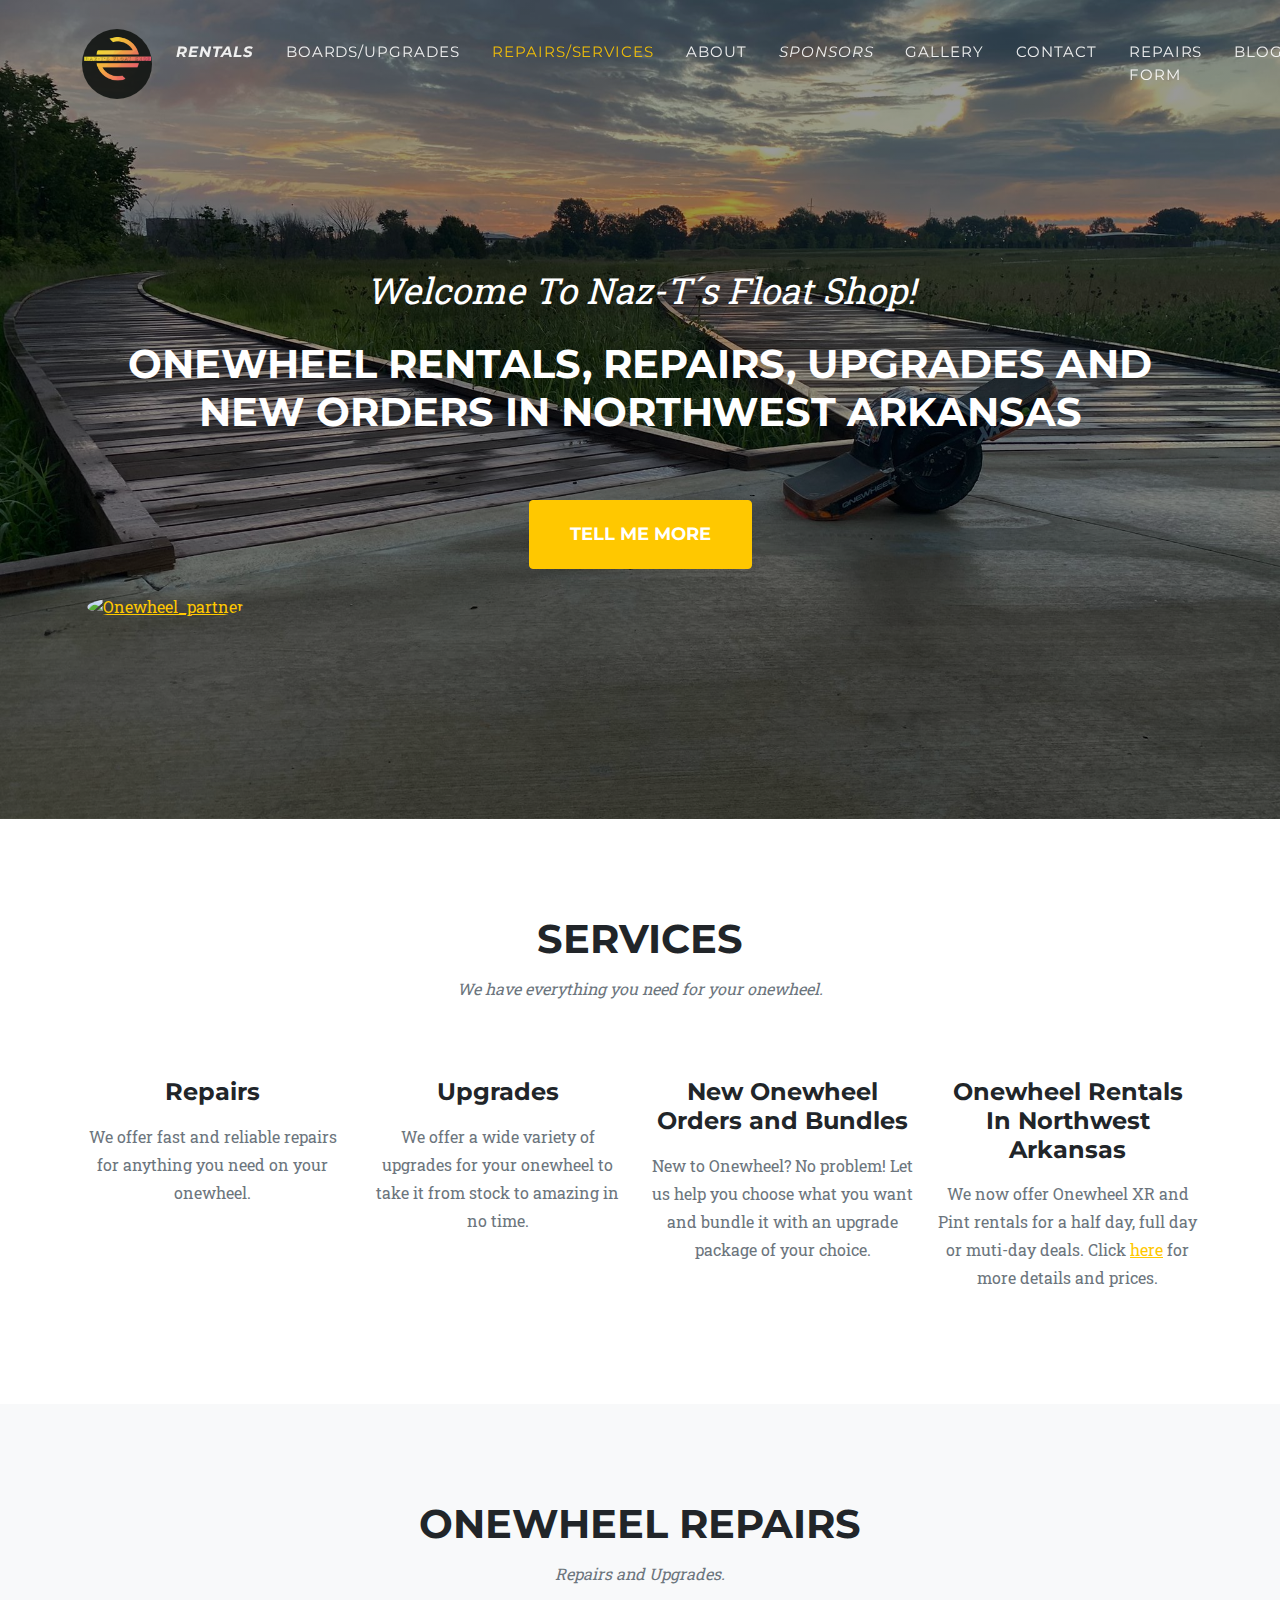
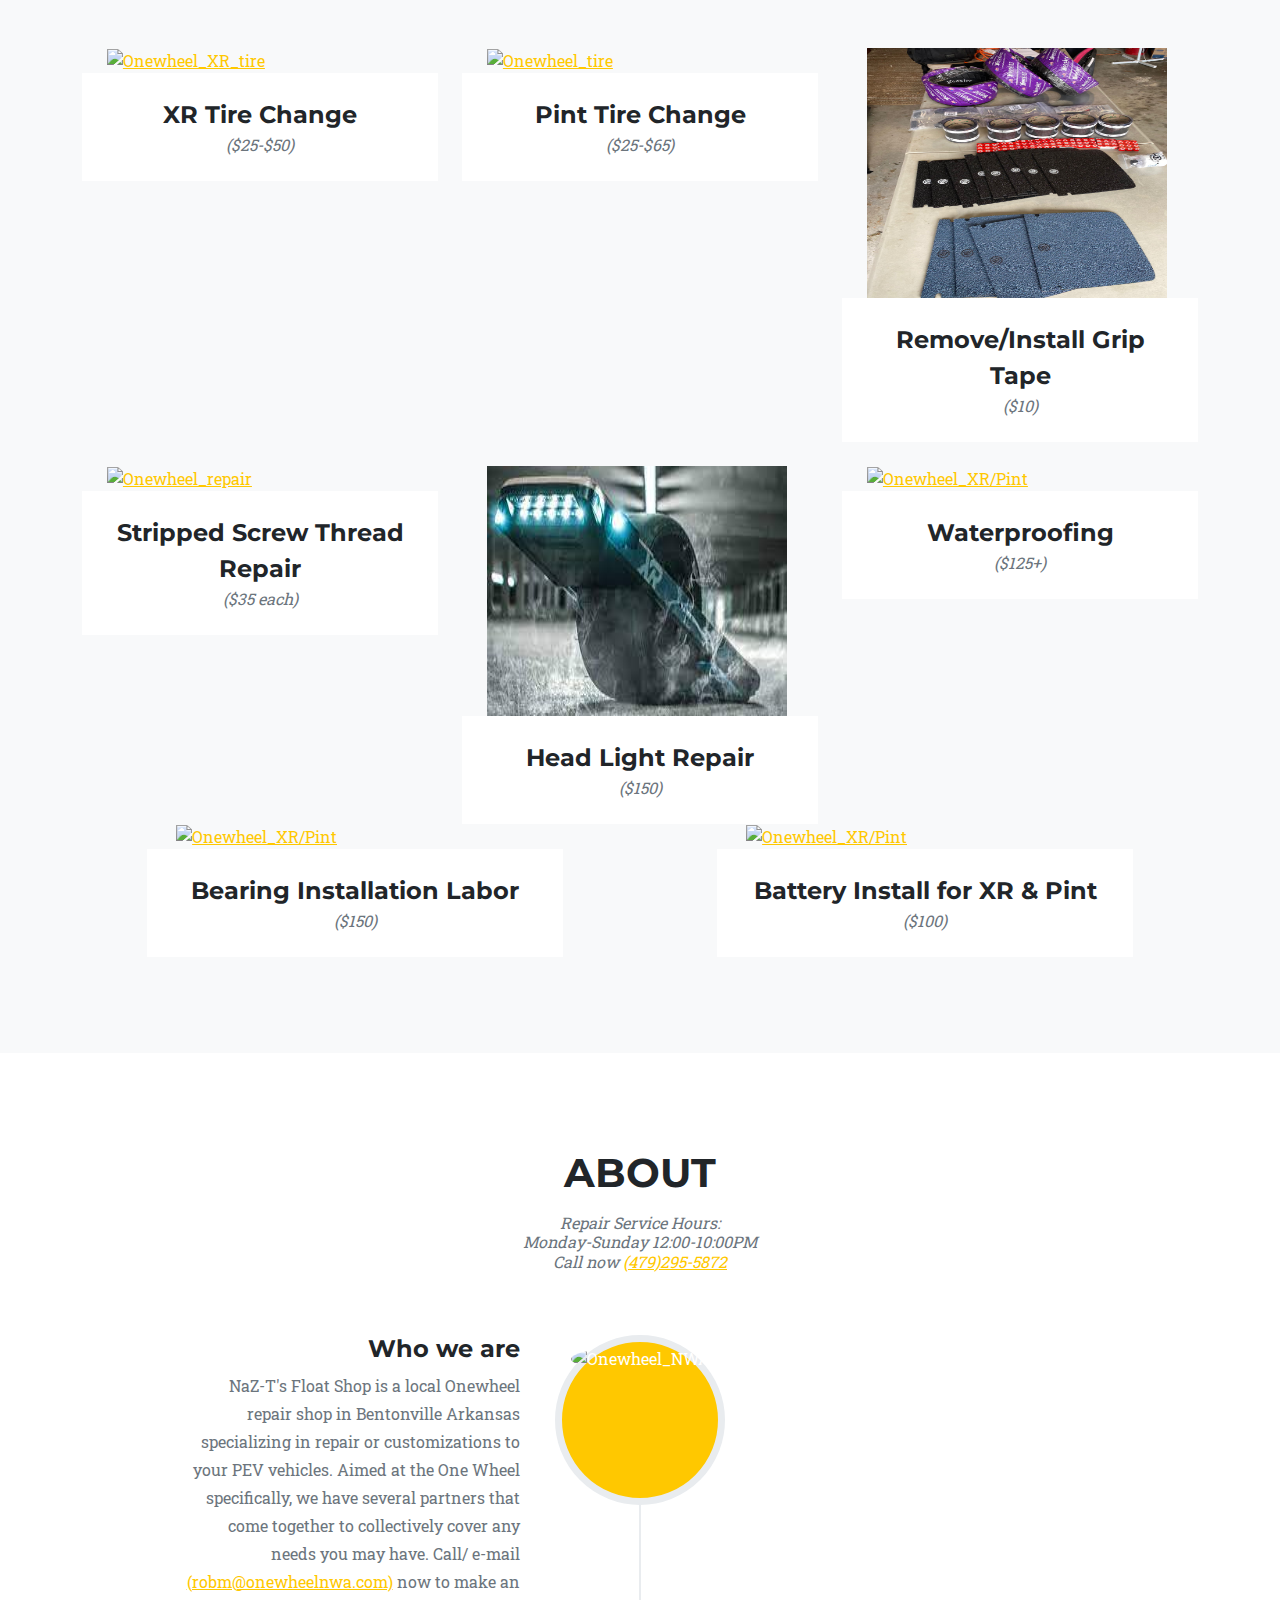
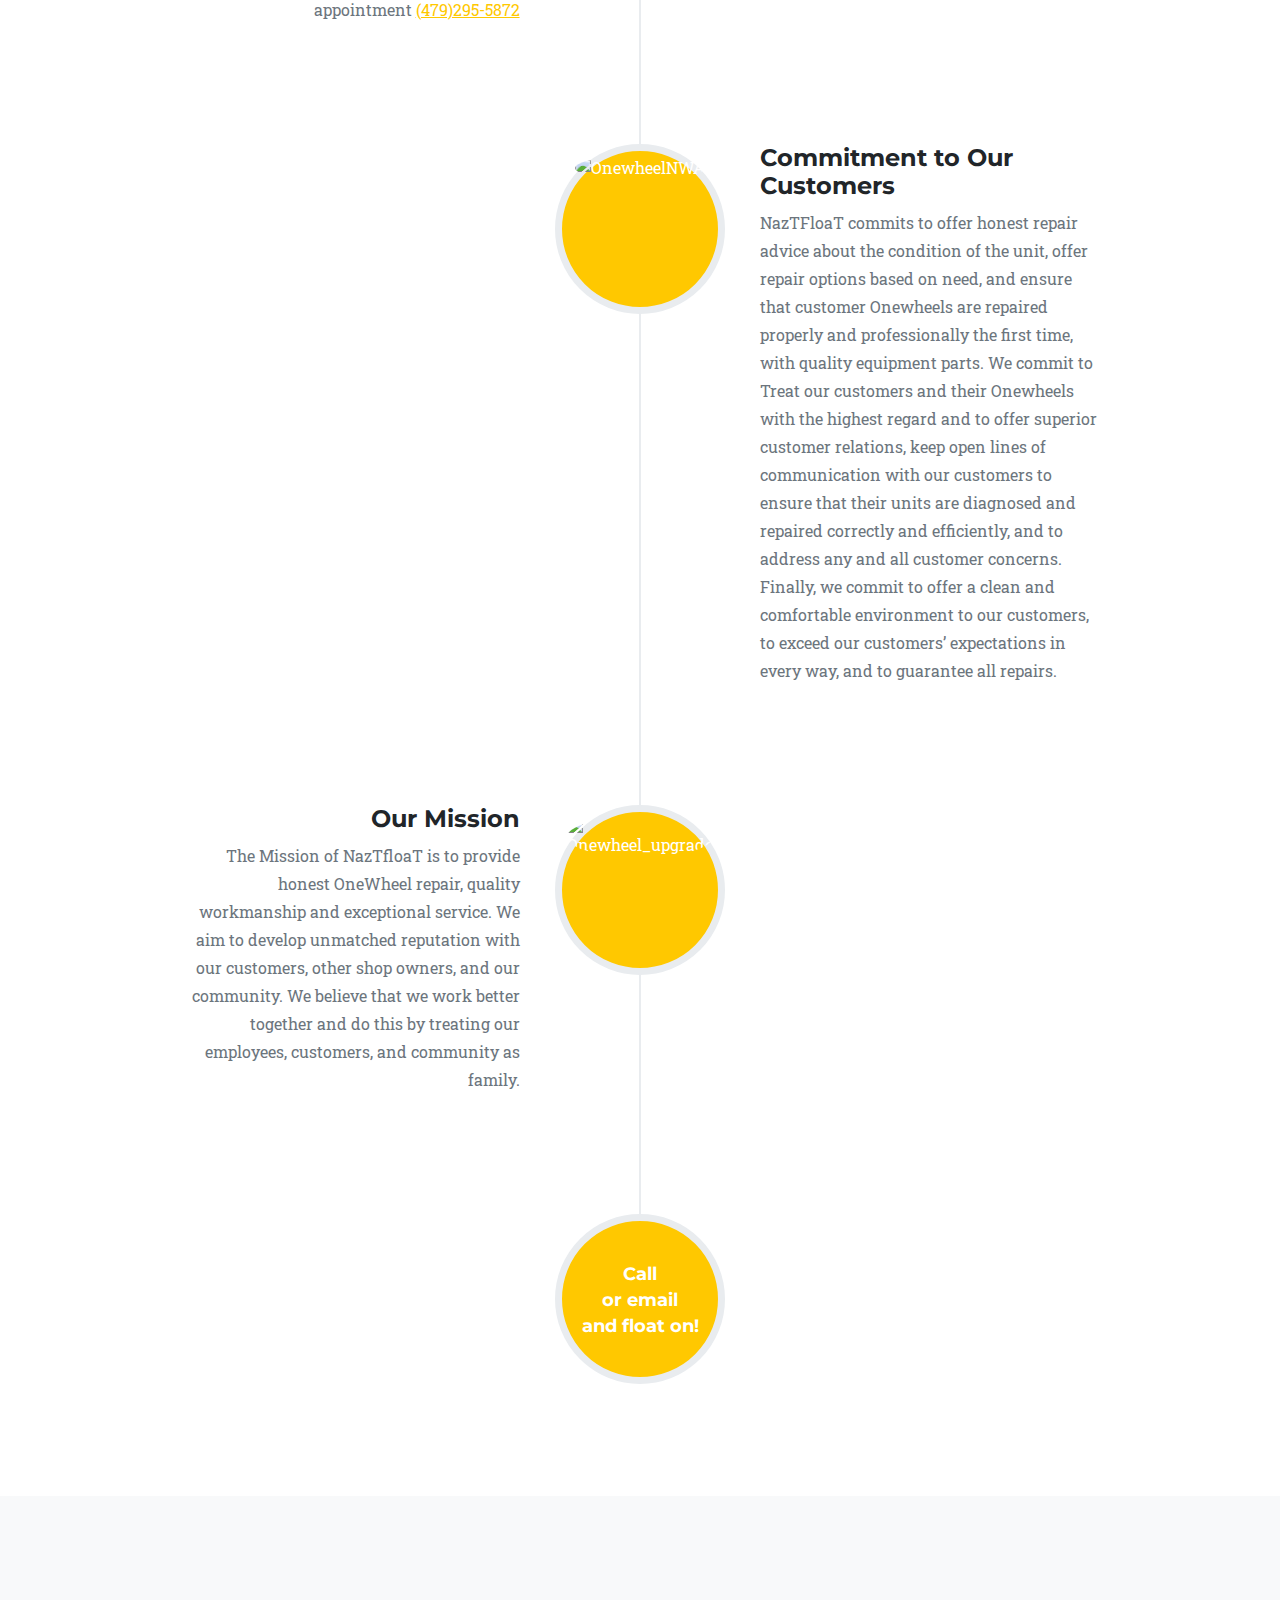
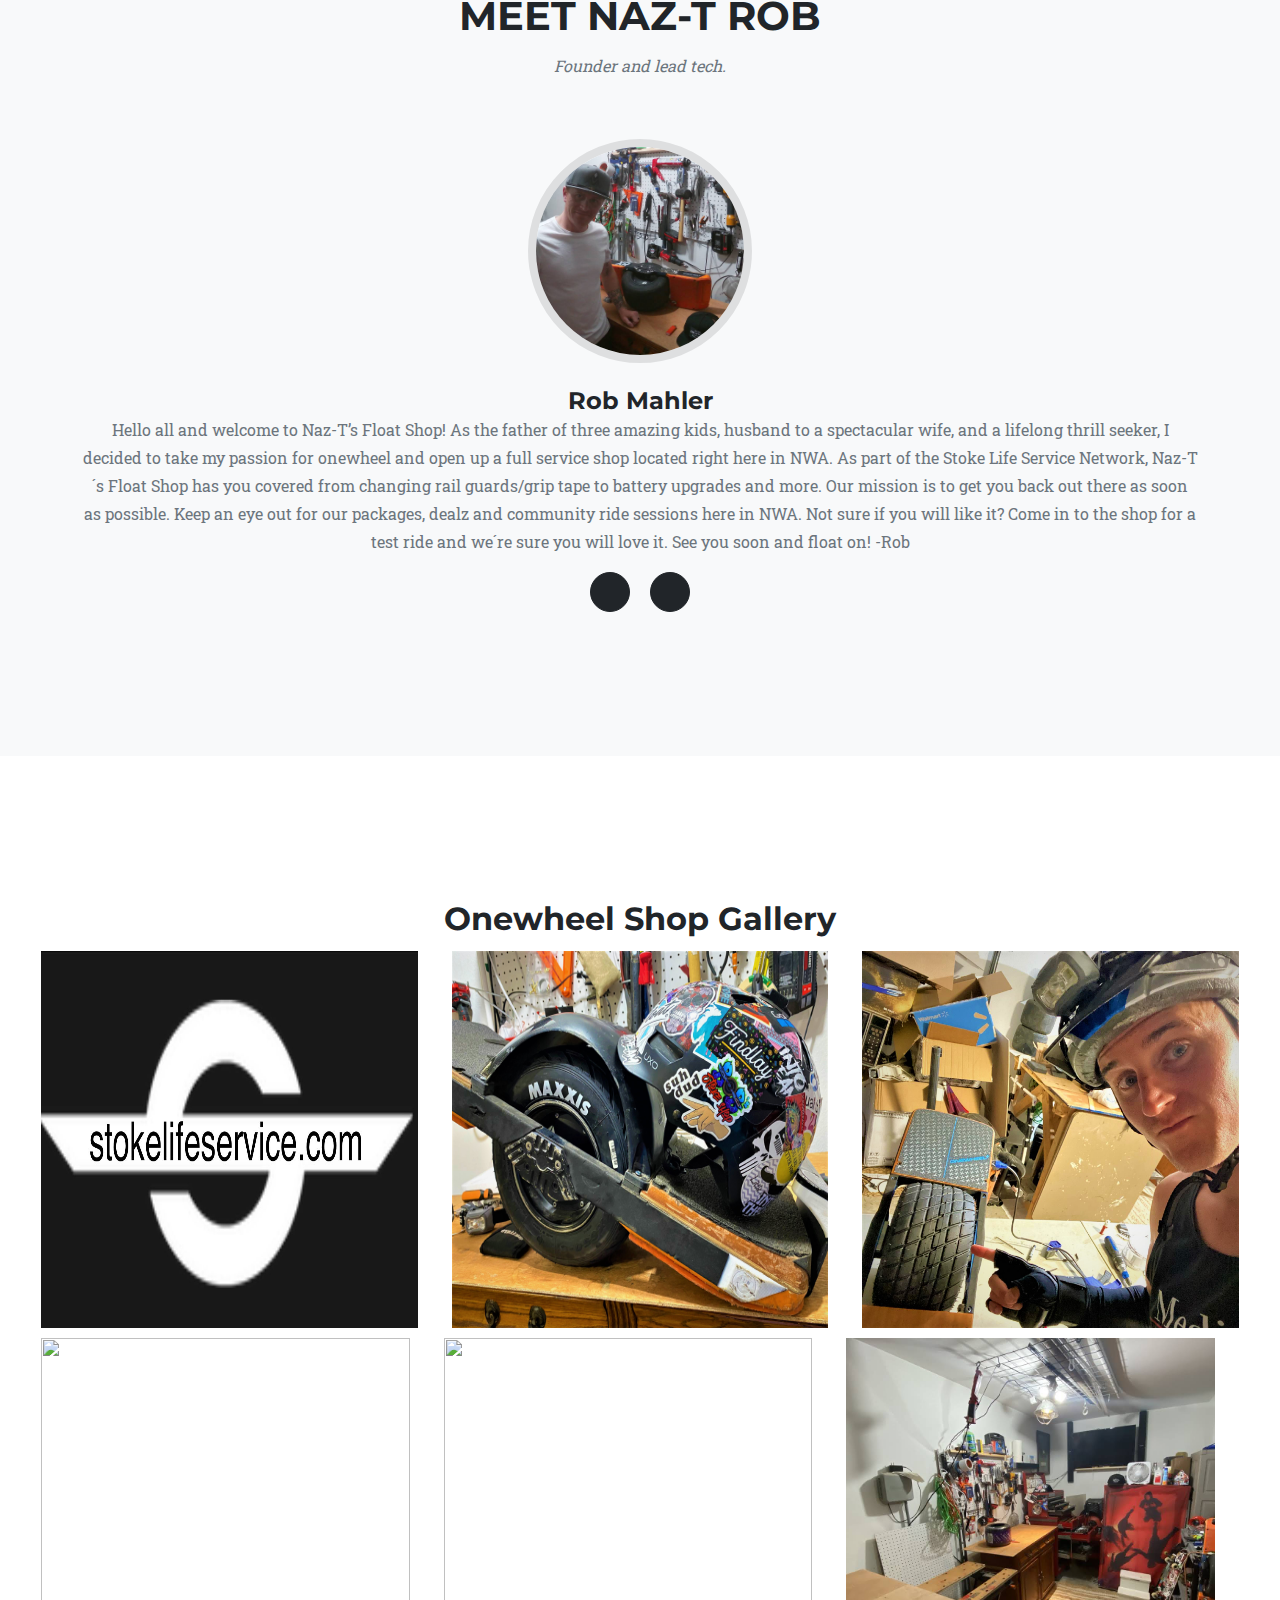
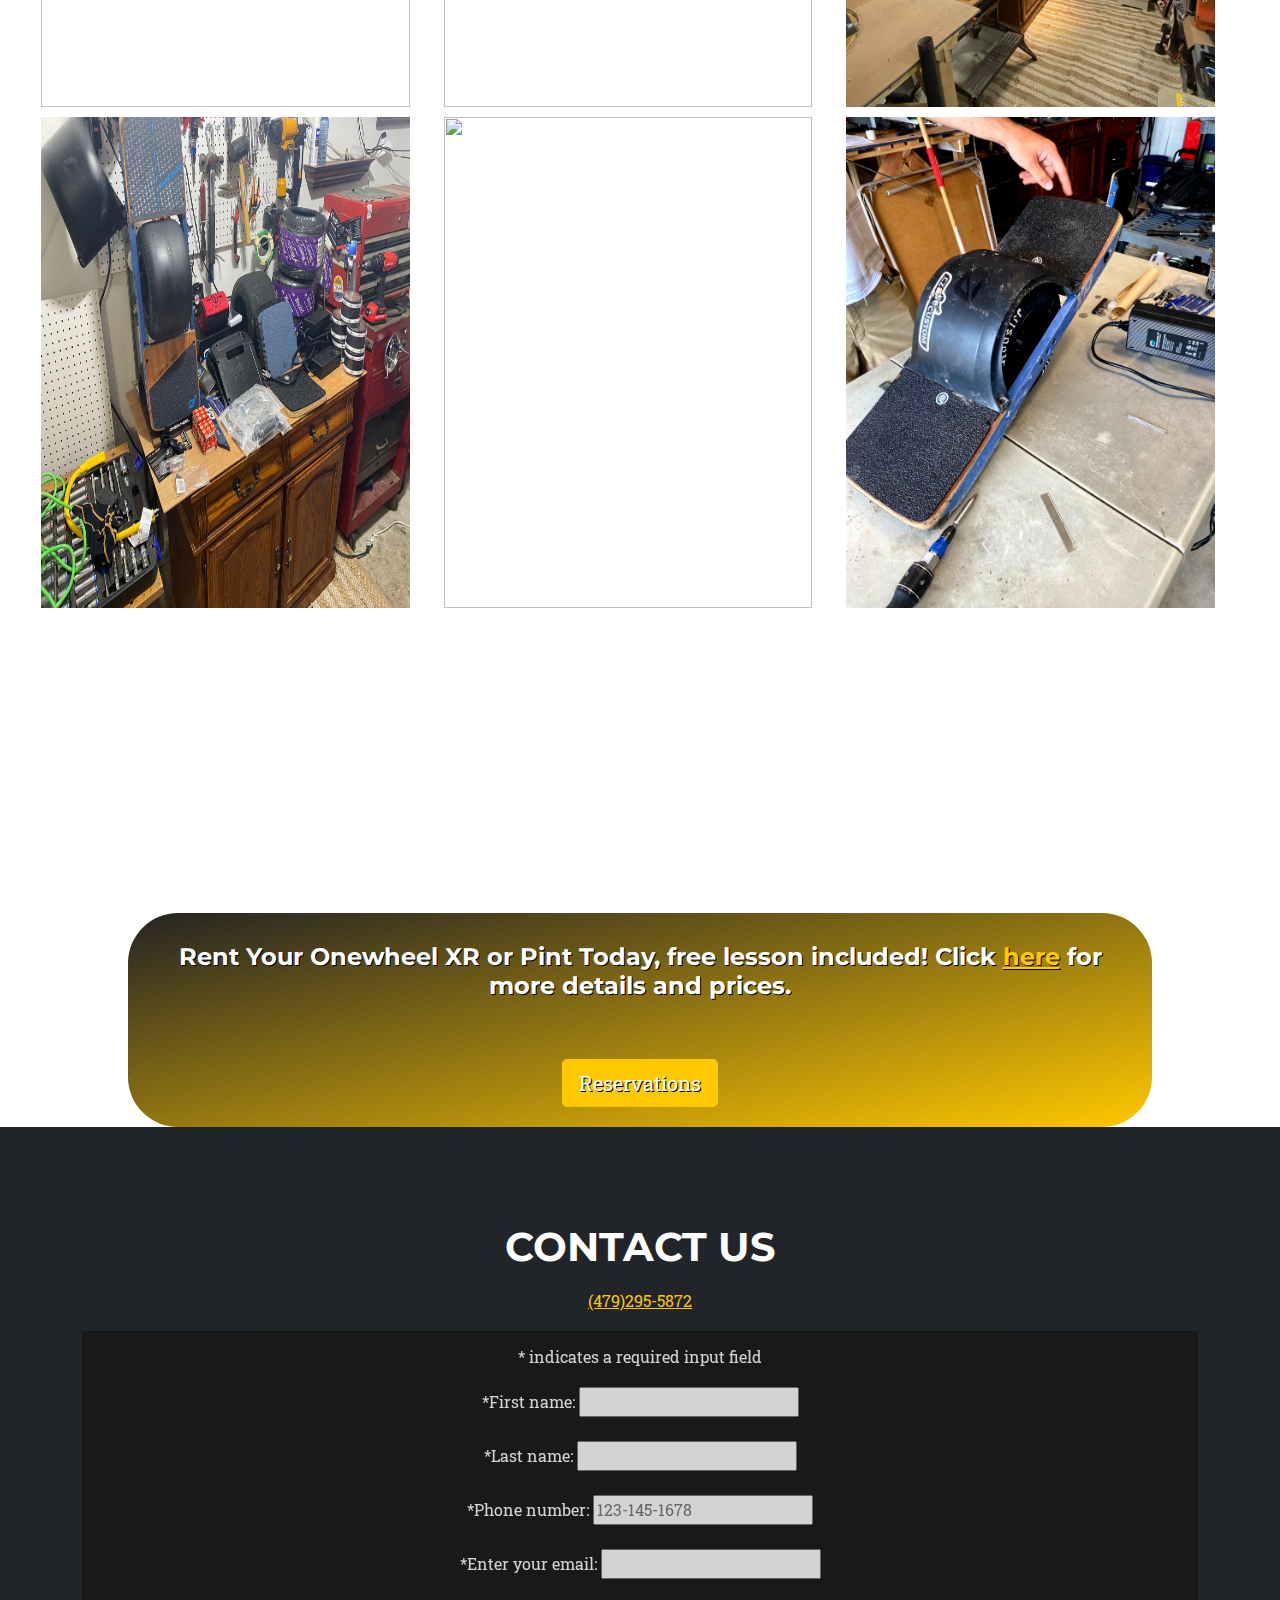
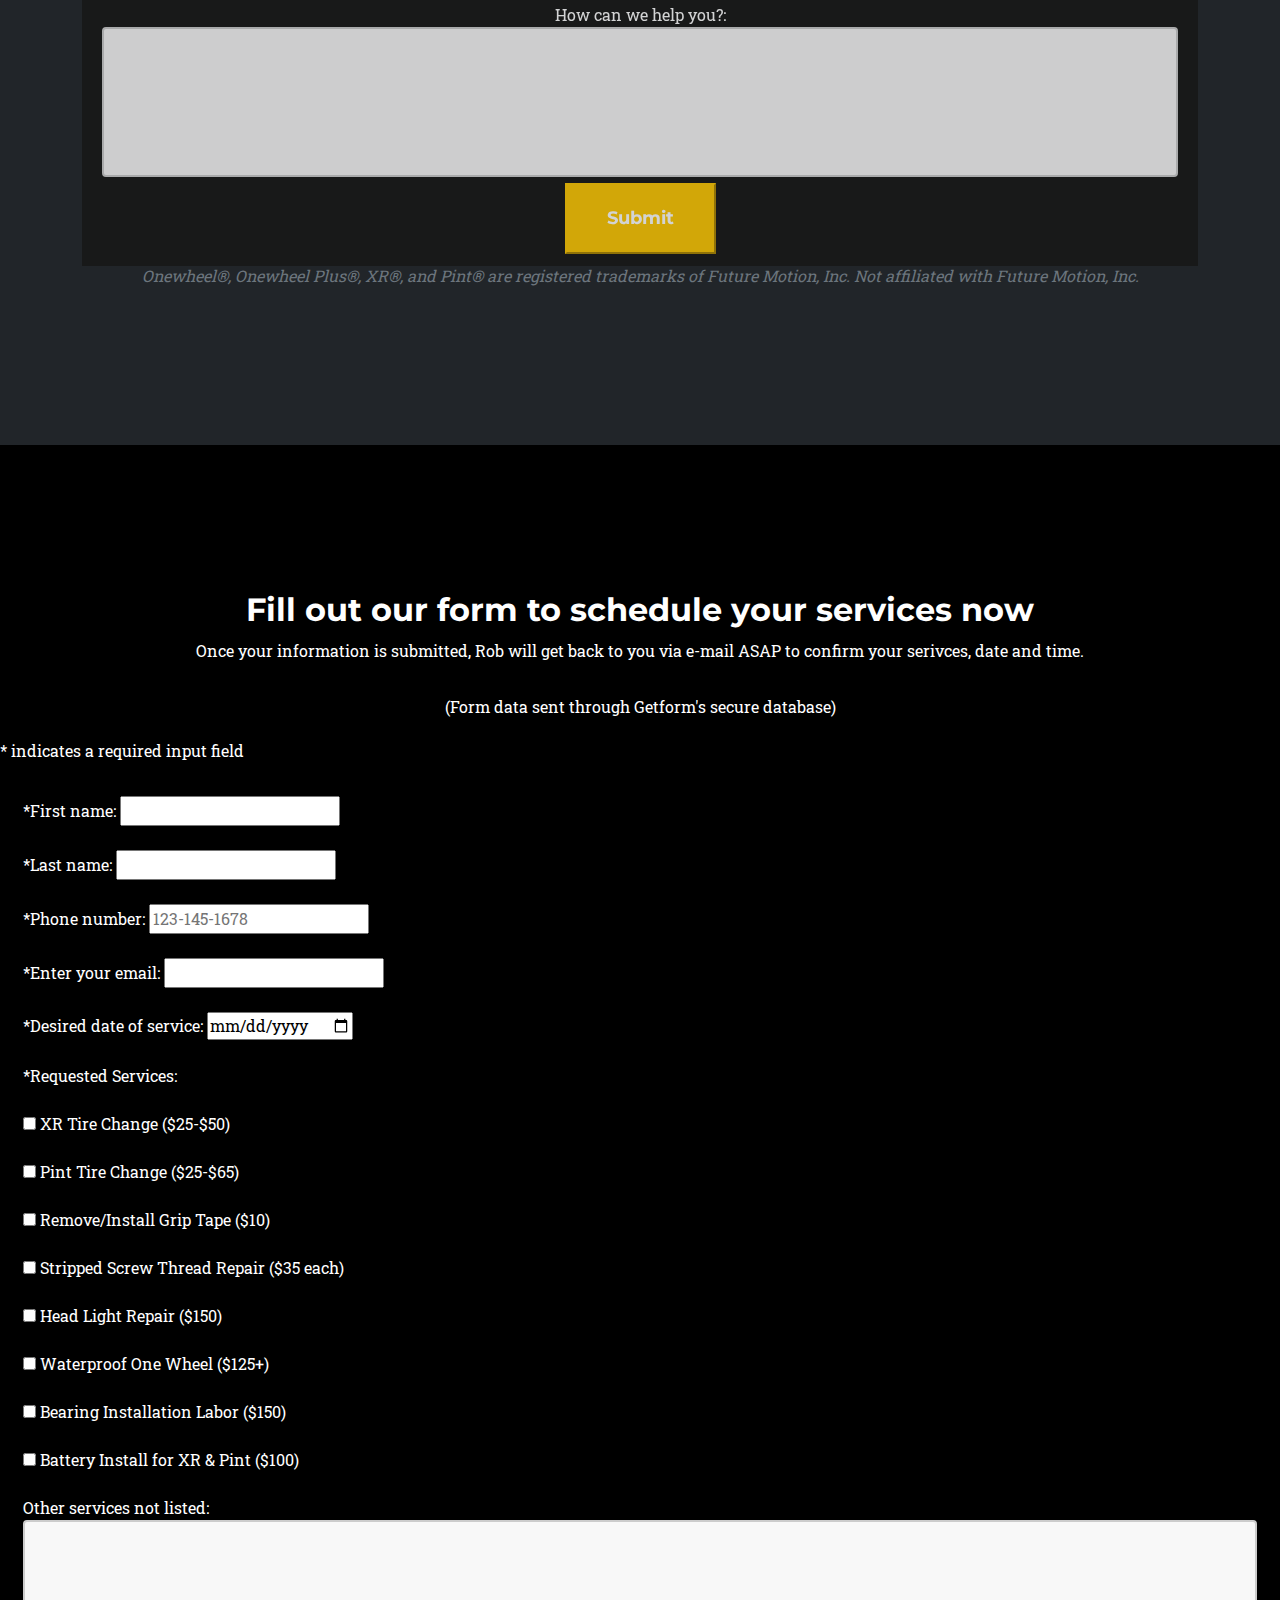
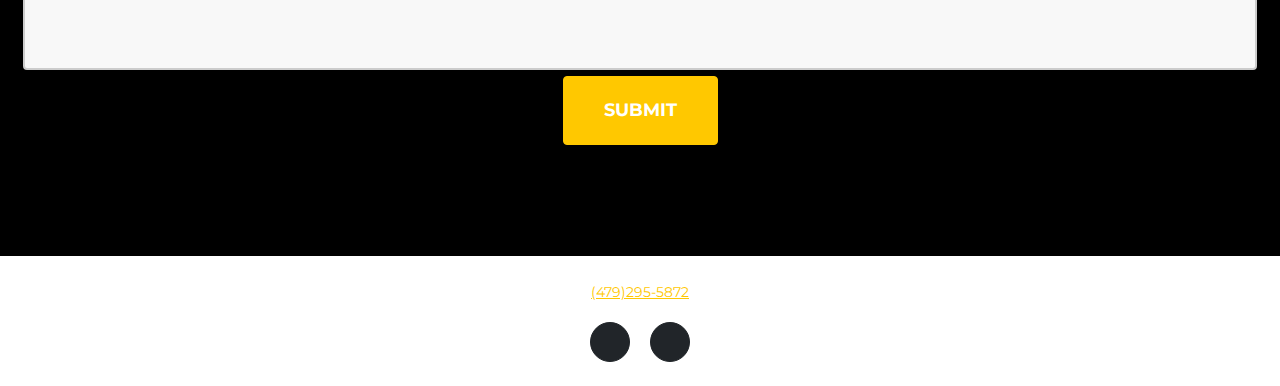
==== index.html @ b4bca830 "website update with sponsor page" ====
<!DOCTYPE html>
<html lang="en">
    <head>
        <meta charset="utf-8" />
        <meta name="viewport" content="width=device-width, initial-scale=1, shrink-to-fit=no" />
        <meta name="description" content="Onewheel rentals, waterproof, maintenance, repairs, customization, upgrades and more in North West Arkansas. Floatlife fest 4" />
        <meta name="author" content="Onewheel" />
        <title>Onewheel Rentals In Arkansas and More</title>
        <script src="https://www.google.com/recaptcha/api.js"></script>
        <!-- Favicon-->
        <link rel="icon" type="icon" href="logo.jpeg" />
        <!-- Font Awesome icons (free version)-->
        <script src="https://use.fontawesome.com/releases/v5.15.3/js/all.js" crossorigin="anonymous"></script>
        <!-- Google fonts-->
        <link href="https://fonts.googleapis.com/css?family=Montserrat:400,700" rel="stylesheet" type="text/css" />
        <link href="https://fonts.googleapis.com/css?family=Roboto+Slab:400,100,300,700" rel="stylesheet" type="text/css" />
        <!-- Core theme CSS (includes Bootstrap)-->
        <link href="css/styles.css" rel="stylesheet" />
        <link rel="canonical" href="https://www.onewheelnwa.com" />

        <!-- JSON-LD markup generated by Google Structured Data Markup Helper. -->
        <script type="application/ld+json">
                {
                  "@context": "http://schema.org/",
                  "@type": "LocalBusiness",
                  "@id": "onewheelnwa.com",
                  "name": "Naz-T's Float Shop",
                  "image": "https://www.onewheelnwa.com/logo1.png",
                  "priceRange": "$$",
                  "telephone": "(479)295-5872",
                  "url": "onewheelnwa.com",
                  "address": {
                    "@type": "PostalAddress",
                    "streetAddress": "",
                    "addressLocality": "Bentonville",
                    "addressRegion": "Arkansas",
                    "postalCode": "72712",
                    "addressCountry": "United States"
                  },
                  "review": [
                    {
                      "@type": "Review",
                      "author": {
                        "@type": "Person",
                        "name": "Shane Pullum"
                      },
                      "reviewBody" : "Absolute top notch service. I was impressed with Rob, the owner, responding so quickly and his dedication to giving the best one on one customer service possible at such a great price! He even offered an option to ship it to him if I couldn't make it in person. They're also starting local community cleanup events on their FB, for anyone to attend. I will definitely be going back for future service or upgrades."
                    }
                  ],
                  "aggregateRating": {
                    "@type": "AggregateRating",
                    "ratingValue" : "5",
                    "ratingCount" : "1",
                    "reviewCount" : "1"
                  },
                  "openingHoursSpecification": [
                    {
                      "@type": "OpeningHoursSpecification",
                      "dayOfWeek": ["Sunday", "Monday", "Tuesday", "Wednesday", "Thursday", "Friday"],
                      "opens": "12:00",
                      "closes": "22:00"
                    }
                  ],
                  "sameAs": ["https://www.facebook.com/NazTFloat/", "https://www.instagram.com/naz_t_rob/", "https://www.youtube.com/watch?v=Y39X4MbuMPA&ab_channel=NicholasMahler"]
                }
                </script>
                <script type="application/ld+json">
        {
          "@context": "http://schema.org/",
          "@type": "Product",
          "name": "Onewheel rentals",
          "image": "https://www.onewheelnwa.com/rental.html",
          "description": "Onewheel rentals in Northwest Arkansas",
          "brand": {
            "@type": "Brand",
            "name": "Onewheel"
          },
          "offers": {
            "@type": "Offer",
            "priceCurrency": "USD",
            "price": "49",
            "url": "https://www.onewheelnwa.com/rental.html",
            "availability": "https://schema.org/InStock",
            "itemCondition": "https://schema.org/NewCondition"
          }
        }
        </script>
    </head>
    <style>
    @charset "UTF-8";
/*!
* Start Bootstrap - Agency v7.0.4 (https://startbootstrap.com/theme/agency)
* Copyright 2013-2021 Start Bootstrap
* Licensed under MIT (https://github.com/StartBootstrap/startbootstrap-agency/blob/master/LICENSE)
*/
/*!
 * Bootstrap v5.0.1 (https://getbootstrap.com/)
 * Copyright 2011-2021 The Bootstrap Authors
 * Copyright 2011-2021 Twitter, Inc.
 * Licensed under MIT (https://github.com/twbs/bootstrap/blob/main/LICENSE)
 */
:root {
  --bs-blue: #0d6efd;
  --bs-indigo: #6610f2;
  --bs-purple: #6f42c1;
  --bs-pink: #d63384;
  --bs-red: #dc3545;
  --bs-orange: #fd7e14;
  --bs-yellow: #ffc800;
  --bs-green: #198754;
  --bs-teal: #20c997;
  --bs-cyan: #0dcaf0;
  --bs-white: #fff;
  --bs-gray: #6c757d;
  --bs-gray-dark: #343a40;
  --bs-primary: #ffc800;
  --bs-secondary: #6c757d;
  --bs-success: #198754;
  --bs-info: #0dcaf0;
  --bs-warning: #ffc800;
  --bs-danger: #dc3545;
  --bs-light: #f8f9fa;
  --bs-dark: #212529;
  --bs-font-sans-serif: system-ui, -apple-system, "Segoe UI", Roboto, "Helvetica Neue", Arial, "Noto Sans", "Liberation Sans", sans-serif, "Apple Color Emoji", "Segoe UI Emoji", "Segoe UI Symbol", "Noto Color Emoji";
  --bs-font-monospace: SFMono-Regular, Menlo, Monaco, Consolas, "Liberation Mono", "Courier New", monospace;
  --bs-gradient: linear-gradient(180deg, rgba(255, 255, 255, 0.15), rgba(255, 255, 255, 0));
}

*,
*::before,
*::after {
  box-sizing: border-box;
}

@media (prefers-reduced-motion: no-preference) {
  :root {
    scroll-behavior: smooth;
  }
}
.img-fluid2{
  width: 100%;
  height: 100%;
  padding:5px;
}
body {
  margin: 0;
  font-family: "Roboto Slab", -apple-system, BlinkMacSystemFont, "Segoe UI", Roboto, "Helvetica Neue", Arial, sans-serif, "Apple Color Emoji", "Segoe UI Emoji", "Segoe UI Symbol", "Noto Color Emoji";
  font-size: 1rem;
  font-weight: 400;
  line-height: 1.5;
  color: #212529;
  background-color: #fff;
  -webkit-text-size-adjust: 100%;
  -webkit-tap-highlight-color: rgba(0, 0, 0, 0);
}
.dark-mode {
  background-color: black;
  color: #6b6a69;
}
.btn2 {
  background-color:inherit;; /* Blue background */
  border: none; /* Remove borders */
  padding: 12px 16px; /* Some padding */
  font-size: 16px; /* Set a font size */
  cursor: pointer; /* Mouse pointer on hover */
}

/* Darker background on mouse-over */
.btn2:hover {
  background-color: black;
}
hr {
  margin: 1rem 0;
  color: inherit;
  background-color: currentColor;
  border: 0;
  opacity: 0.25;
}

hr:not([size]) {
  height: 1px;
}

h6, .h6, h5, .h5, h4, .h4, h3, .h3, h2, .h2, h1, .h1 {
  margin-top: 0;
  margin-bottom: 0.5rem;
  font-family: "Montserrat", -apple-system, BlinkMacSystemFont, "Segoe UI", Roboto, "Helvetica Neue", Arial, sans-serif, "Apple Color Emoji", "Segoe UI Emoji", "Segoe UI Symbol", "Noto Color Emoji";
  font-weight: 700;
  line-height: 1.2;
}

h1, .h1 {
  font-size: calc(1.375rem + 1.5vw);
}
@media (min-width: 1200px) {
  h1, .h1 {
    font-size: 2.5rem;
  }
}

h2, .h2 {
  font-size: calc(1.325rem + 0.9vw);
}
@media (min-width: 1200px) {
  h2, .h2 {
    font-size: 2rem;
  }
}

h3, .h3 {
  font-size: calc(1.3rem + 0.6vw);
}
@media (min-width: 1200px) {
  h3, .h3 {
    font-size: 1.75rem;
  }
}

h4, .h4 {
  font-size: calc(1.275rem + 0.3vw);
}
@media (min-width: 1200px) {
  h4, .h4 {
    font-size: 1.5rem;
  }
}

h5, .h5 {
  font-size: 1.25rem;
}

h6, .h6 {
  font-size: 1rem;
}

p {
  margin-top: 0;
  margin-bottom: 1rem;
}

abbr[title],
abbr[data-bs-original-title] {
  -webkit-text-decoration: underline dotted;
          text-decoration: underline dotted;
  cursor: help;
  -webkit-text-decoration-skip-ink: none;
          text-decoration-skip-ink: none;
}

address {
  margin-bottom: 1rem;
  font-style: normal;
  line-height: inherit;
}

ol,
ul {
  padding-left: 2rem;
}

ol,
ul,
dl {
  margin-top: 0;
  margin-bottom: 1rem;
}

ol ol,
ul ul,
ol ul,
ul ol {
  margin-bottom: 0;
}

dt {
  font-weight: 700;
}

dd {
  margin-bottom: 0.5rem;
  margin-left: 0;
}

blockquote {
  margin: 0 0 1rem;
}

b,
strong {
  font-weight: bolder;
}

small, .small {
  font-size: 0.875em;
}

mark, .mark {
  padding: 0.2em;
  background-color: #fcf8e3;
}

sub,
sup {
  position: relative;
  font-size: 0.75em;
  line-height: 0;
  vertical-align: baseline;
}

sub {
  bottom: -0.25em;
}

sup {
  top: -0.5em;
}

a {
  color: #ffc800;
  text-decoration: underline;
}
a:hover {
  color: #cca000;
}

a:not([href]):not([class]), a:not([href]):not([class]):hover {
  color: inherit;
  text-decoration: none;
}

pre,
code,
kbd,
samp {
  font-family: var(--bs-font-monospace);
  font-size: 1em;
  direction: ltr /* rtl:ignore */;
  unicode-bidi: bidi-override;
}

pre {
  display: block;
  margin-top: 0;
  margin-bottom: 1rem;
  overflow: auto;
  font-size: 0.875em;
}
pre code {
  font-size: inherit;
  color: inherit;
  word-break: normal;
}

code {
  font-size: 0.875em;
  color: #d63384;
  word-wrap: break-word;
}
a > code {
  color: inherit;
}

kbd {
  padding: 0.2rem 0.4rem;
  font-size: 0.875em;
  color: #fff;
  background-color: #212529;
  border-radius: 0.2rem;
}
kbd kbd {
  padding: 0;
  font-size: 1em;
  font-weight: 700;
}

figure {
  margin: 0 0 1rem;
}

img,
svg {
  vertical-align: middle;
}

table {
  caption-side: bottom;
  border-collapse: collapse;
}

caption {
  padding-top: 0.5rem;
  padding-bottom: 0.5rem;
  color: #6c757d;
  text-align: left;
}

th {
  text-align: inherit;
  text-align: -webkit-match-parent;
}

thead,
tbody,
tfoot,
tr,
td,
th {
  border-color: inherit;
  border-style: solid;
  border-width: 0;
}

label {
  display: inline-block;
}

button {
  border-radius: 0;
}

button:focus:not(:focus-visible) {
  outline: 0;
}

input,
button,
select,
optgroup,
textarea {
  margin: 0;
  font-family: inherit;
  font-size: inherit;
  line-height: inherit;
}

button,
select {
  text-transform: none;
}

[role=button] {
  cursor: pointer;
}

select {
  word-wrap: normal;
}
select:disabled {
  opacity: 1;
}

[list]::-webkit-calendar-picker-indicator {
  display: none;
}

button,
[type=button],
[type=reset],
[type=submit] {
  -webkit-appearance: button;
}
button:not(:disabled),
[type=button]:not(:disabled),
[type=reset]:not(:disabled),
[type=submit]:not(:disabled) {
  cursor: pointer;
}

::-moz-focus-inner {
  padding: 0;
  border-style: none;
}

textarea {
  resize: vertical;
}

fieldset {
  min-width: 0;
  padding: 0;
  margin: 0;
  border: 0;
}

legend {
  float: left;
  width: 100%;
  padding: 0;
  margin-bottom: 0.5rem;
  font-size: calc(1.275rem + 0.3vw);
  line-height: inherit;
}
@media (min-width: 1200px) {
  legend {
    font-size: 1.5rem;
  }
}
legend + * {
  clear: left;
}

::-webkit-datetime-edit-fields-wrapper,
::-webkit-datetime-edit-text,
::-webkit-datetime-edit-minute,
::-webkit-datetime-edit-hour-field,
::-webkit-datetime-edit-day-field,
::-webkit-datetime-edit-month-field,
::-webkit-datetime-edit-year-field {
  padding: 0;
}

::-webkit-inner-spin-button {
  height: auto;
}

[type=search] {
  outline-offset: -2px;
  -webkit-appearance: textfield;
}

/* rtl:raw:
[type="tel"],
[type="url"],
[type="email"],
[type="number"] {
  direction: ltr;
}
*/
::-webkit-search-decoration {
  -webkit-appearance: none;
}

::-webkit-color-swatch-wrapper {
  padding: 0;
}

::file-selector-button {
  font: inherit;
}

::-webkit-file-upload-button {
  font: inherit;
  -webkit-appearance: button;
}

output {
  display: inline-block;
}

iframe {
  border: 0;
}

summary {
  display: list-item;
  cursor: pointer;
}

progress {
  vertical-align: baseline;
}

[hidden] {
  display: none !important;
}

.lead {
  font-size: 1.25rem;
  font-weight: 300;
}

.display-1 {
  font-size: calc(1.625rem + 4.5vw);
  font-weight: 300;
  line-height: 1.2;
}
@media (min-width: 1200px) {
  .display-1 {
    font-size: 5rem;
  }
}

.display-2 {
  font-size: calc(1.575rem + 3.9vw);
  font-weight: 300;
  line-height: 1.2;
}
@media (min-width: 1200px) {
  .display-2 {
    font-size: 4.5rem;
  }
}

.display-3 {
  font-size: calc(1.525rem + 3.3vw);
  font-weight: 300;
  line-height: 1.2;
}
@media (min-width: 1200px) {
  .display-3 {
    font-size: 4rem;
  }
}

.display-4 {
  font-size: calc(1.475rem + 2.7vw);
  font-weight: 300;
  line-height: 1.2;
}
@media (min-width: 1200px) {
  .display-4 {
    font-size: 3.5rem;
  }
}

.display-5 {
  font-size: calc(1.425rem + 2.1vw);
  font-weight: 300;
  line-height: 1.2;
}
@media (min-width: 1200px) {
  .display-5 {
    font-size: 3rem;
  }
}

.display-6 {
  font-size: calc(1.375rem + 1.5vw);
  font-weight: 300;
  line-height: 1.2;
}
@media (min-width: 1200px) {
  .display-6 {
    font-size: 2.5rem;
  }
}

.list-unstyled {
  padding-left: 0;
  list-style: none;
}

.list-inline {
  padding-left: 0;
  list-style: none;
}

.list-inline-item {
  display: inline-block;
}
.list-inline-item:not(:last-child) {
  margin-right: 0.5rem;
}

.initialism {
  font-size: 0.875em;
  text-transform: uppercase;
}

.blockquote {
  margin-bottom: 1rem;
  font-size: 1.25rem;
}
.blockquote > :last-child {
  margin-bottom: 0;
}

.blockquote-footer {
  margin-top: -1rem;
  margin-bottom: 1rem;
  font-size: 0.875em;
  color: #6c757d;
}
.blockquote-footer::before {
  content: "— ";
}

.img-fluid {
  width: 300px;
  height: 250px;
  margin-left: 7%;
}
.img-fluid1 {
  max-width: 100%;
  height: 100%;
  padding: 5px;
}
.img-thumbnail {
  padding: 0.25rem;
  background-color: #fff;
  border: 1px solid #dee2e6;
  border-radius: 0.25rem;
  max-width: 100%;
  height: auto;
}

.figure {
  display: inline-block;
}

.figure-img {
  margin-bottom: 0.5rem;
  line-height: 1;
}

.figure-caption {
  font-size: 0.875em;
  color: #6c757d;
}
.formTitle {
  text-align: center;
}

.formDes {
  text-align: center;
}

.form {
  padding: 12px 20px;
  background-color: black;
  border: solid black 3px;
  color: white;
}
textarea {
  width: 100%;
  height: 150px;
  padding: 12px 20px;
  box-sizing: border-box;
  border: 2px solid #ccc;
  border-radius: 4px;
  background-color: #f8f8f8;
  resize: none;
}
.container,
.container-fluid,
.container-xxl,
.container-xl,
.container-lg,
.container-md,
.container-sm {
  width: 100%;
  padding-right: var(--bs-gutter-x, 0.75rem);
  padding-left: var(--bs-gutter-x, 0.75rem);
  margin-right: auto;
  margin-left: auto;
}

@media (min-width: 576px) {
  .container-sm, .container {
    max-width: 540px;
  }
}
@media (min-width: 768px) {
  .container-md, .container-sm, .container {
    max-width: 720px;
  }
}
@media (min-width: 992px) {
  .container-lg, .container-md, .container-sm, .container {
    max-width: 960px;
  }
}
@media (min-width: 1200px) {
  .container-xl, .container-lg, .container-md, .container-sm, .container {
    max-width: 1140px;
  }
}
@media (min-width: 1400px) {
  .container-xxl, .container-xl, .container-lg, .container-md, .container-sm, .container {
    max-width: 1320px;
  }
}
.row {
  --bs-gutter-x: 1.5rem;
  --bs-gutter-y: 0;
  display: flex;
  flex-wrap: wrap;
  margin-top: calc(var(--bs-gutter-y) * -1);
  margin-right: calc(var(--bs-gutter-x) / -2);
  margin-left: calc(var(--bs-gutter-x) / -2);
}
.row > * {
  flex-shrink: 0;
  width: 100%;
  max-width: 100%;
  padding-right: calc(var(--bs-gutter-x) / 2);
  padding-left: calc(var(--bs-gutter-x) / 2);
  margin-top: var(--bs-gutter-y);
}

.col {
  flex: 1 0 0%;
}

.row-cols-auto > * {
  flex: 0 0 auto;
  width: auto;
}

.row-cols-1 > * {
  flex: 0 0 auto;
  width: 100%;
}

.row-cols-2 > * {
  flex: 0 0 auto;
  width: 50%;
}

.row-cols-3 > * {
  flex: 0 0 auto;
  width: 33.3333333333%;
}

.row-cols-4 > * {
  flex: 0 0 auto;
  width: 25%;
}

.row-cols-5 > * {
  flex: 0 0 auto;
  width: 20%;
}

.row-cols-6 > * {
  flex: 0 0 auto;
  width: 16.6666666667%;
}

.col-auto {
  flex: 0 0 auto;
  width: auto;
}

.col-1 {
  flex: 0 0 auto;
  width: 8.3333333333%;
}

.col-2 {
  flex: 0 0 auto;
  width: 16.6666666667%;
}

.col-3 {
  flex: 0 0 auto;
  width: 25%;
}

.col-4 {
  flex: 0 0 auto;
  width: 33.3333333333%;
}

.col-5 {
  flex: 0 0 auto;
  width: 41.6666666667%;
}

.col-6 {
  flex: 0 0 auto;
  width: 50%;
}

.col-7 {
  flex: 0 0 auto;
  width: 58.3333333333%;
}

.col-8 {
  flex: 0 0 auto;
  width: 66.6666666667%;
}

.col-9 {
  flex: 0 0 auto;
  width: 75%;
}

.col-10 {
  flex: 0 0 auto;
  width: 83.3333333333%;
}

.col-11 {
  flex: 0 0 auto;
  width: 91.6666666667%;
}

.col-12 {
  flex: 0 0 auto;
  width: 100%;
}

.offset-1 {
  margin-left: 8.3333333333%;
}

.offset-2 {
  margin-left: 16.6666666667%;
}

.offset-3 {
  margin-left: 25%;
}

.offset-4 {
  margin-left: 33.3333333333%;
}

.offset-5 {
  margin-left: 41.6666666667%;
}

.offset-6 {
  margin-left: 50%;
}

.offset-7 {
  margin-left: 58.3333333333%;
}

.offset-8 {
  margin-left: 66.6666666667%;
}

.offset-9 {
  margin-left: 75%;
}

.offset-10 {
  margin-left: 83.3333333333%;
}

.offset-11 {
  margin-left: 91.6666666667%;
}

.g-0,
.gx-0 {
  --bs-gutter-x: 0;
}

.g-0,
.gy-0 {
  --bs-gutter-y: 0;
}

.g-1,
.gx-1 {
  --bs-gutter-x: 0.25rem;
}

.g-1,
.gy-1 {
  --bs-gutter-y: 0.25rem;
}

.g-2,
.gx-2 {
  --bs-gutter-x: 0.5rem;
}

.g-2,
.gy-2 {
  --bs-gutter-y: 0.5rem;
}

.g-3,
.gx-3 {
  --bs-gutter-x: 1rem;
}

.g-3,
.gy-3 {
  --bs-gutter-y: 1rem;
}

.g-4,
.gx-4 {
  --bs-gutter-x: 1.5rem;
}

.g-4,
.gy-4 {
  --bs-gutter-y: 1.5rem;
}

.g-5,
.gx-5 {
  --bs-gutter-x: 3rem;
}

.g-5,
.gy-5 {
  --bs-gutter-y: 3rem;
}

@media (min-width: 576px) {
  .col-sm {
    flex: 1 0 0%;
  }

  .row-cols-sm-auto > * {
    flex: 0 0 auto;
    width: auto;
  }

  .row-cols-sm-1 > * {
    flex: 0 0 auto;
    width: 100%;
  }

  .row-cols-sm-2 > * {
    flex: 0 0 auto;
    width: 50%;
  }

  .row-cols-sm-3 > * {
    flex: 0 0 auto;
    width: 33.3333333333%;
  }

  .row-cols-sm-4 > * {
    flex: 0 0 auto;
    width: 25%;
  }

  .row-cols-sm-5 > * {
    flex: 0 0 auto;
    width: 20%;
  }

  .row-cols-sm-6 > * {
    flex: 0 0 auto;
    width: 16.6666666667%;
  }

  .col-sm-auto {
    flex: 0 0 auto;
    width: auto;
  }

  .col-sm-1 {
    flex: 0 0 auto;
    width: 8.3333333333%;
  }

  .col-sm-2 {
    flex: 0 0 auto;
    width: 16.6666666667%;
  }

  .col-sm-3 {
    flex: 0 0 auto;
    width: 25%;
  }

  .col-sm-4 {
    flex: 0 0 auto;
    width: 33.3333333333%;
  }

  .col-sm-5 {
    flex: 0 0 auto;
    width: 41.6666666667%;
  }

  .col-sm-6 {
    flex: 0 0 auto;
    width: 50%;
  }

  .col-sm-7 {
    flex: 0 0 auto;
    width: 58.3333333333%;
  }

  .col-sm-8 {
    flex: 0 0 auto;
    width: 66.6666666667%;
  }

  .col-sm-9 {
    flex: 0 0 auto;
    width: 75%;
  }

  .col-sm-10 {
    flex: 0 0 auto;
    width: 83.3333333333%;
  }

  .col-sm-11 {
    flex: 0 0 auto;
    width: 91.6666666667%;
  }

  .col-sm-12 {
    flex: 0 0 auto;
    width: 100%;
  }

  .offset-sm-0 {
    margin-left: 0;
  }

  .offset-sm-1 {
    margin-left: 8.3333333333%;
  }

  .offset-sm-2 {
    margin-left: 16.6666666667%;
  }

  .offset-sm-3 {
    margin-left: 25%;
  }

  .offset-sm-4 {
    margin-left: 33.3333333333%;
  }

  .offset-sm-5 {
    margin-left: 41.6666666667%;
  }

  .offset-sm-6 {
    margin-left: 50%;
  }

  .offset-sm-7 {
    margin-left: 58.3333333333%;
  }

  .offset-sm-8 {
    margin-left: 66.6666666667%;
  }

  .offset-sm-9 {
    margin-left: 75%;
  }

  .offset-sm-10 {
    margin-left: 83.3333333333%;
  }

  .offset-sm-11 {
    margin-left: 91.6666666667%;
  }

  .g-sm-0,
.gx-sm-0 {
    --bs-gutter-x: 0;
  }

  .g-sm-0,
.gy-sm-0 {
    --bs-gutter-y: 0;
  }

  .g-sm-1,
.gx-sm-1 {
    --bs-gutter-x: 0.25rem;
  }

  .g-sm-1,
.gy-sm-1 {
    --bs-gutter-y: 0.25rem;
  }

  .g-sm-2,
.gx-sm-2 {
    --bs-gutter-x: 0.5rem;
  }

  .g-sm-2,
.gy-sm-2 {
    --bs-gutter-y: 0.5rem;
  }

  .g-sm-3,
.gx-sm-3 {
    --bs-gutter-x: 1rem;
  }

  .g-sm-3,
.gy-sm-3 {
    --bs-gutter-y: 1rem;
  }

  .g-sm-4,
.gx-sm-4 {
    --bs-gutter-x: 1.5rem;
  }

  .g-sm-4,
.gy-sm-4 {
    --bs-gutter-y: 1.5rem;
  }

  .g-sm-5,
.gx-sm-5 {
    --bs-gutter-x: 3rem;
  }

  .g-sm-5,
.gy-sm-5 {
    --bs-gutter-y: 3rem;
  }
}
@media (min-width: 768px) {
  .col-md {
    flex: 1 0 0%;
  }

  .row-cols-md-auto > * {
    flex: 0 0 auto;
    width: auto;
  }

  .row-cols-md-1 > * {
    flex: 0 0 auto;
    width: 100%;
  }

  .row-cols-md-2 > * {
    flex: 0 0 auto;
    width: 50%;
  }

  .row-cols-md-3 > * {
    flex: 0 0 auto;
    width: 33.3333333333%;
  }

  .row-cols-md-4 > * {
    flex: 0 0 auto;
    width: 25%;
  }

  .row-cols-md-5 > * {
    flex: 0 0 auto;
    width: 20%;
  }

  .row-cols-md-6 > * {
    flex: 0 0 auto;
    width: 16.6666666667%;
  }

  .col-md-auto {
    flex: 0 0 auto;
    width: auto;
  }

  .col-md-1 {
    flex: 0 0 auto;
    width: 8.3333333333%;
  }

  .col-md-2 {
    flex: 0 0 auto;
    width: 16.6666666667%;
  }

  .col-md-3 {
    flex: 0 0 auto;
    width: 25%;
  }

  .col-md-4 {
    flex: 0 0 auto;
    width: 33.3333333333%;
  }

  .col-md-5 {
    flex: 0 0 auto;
    width: 41.6666666667%;
  }

  .col-md-6 {
    flex: 0 0 auto;
    width: 50%;
  }

  .col-md-7 {
    flex: 0 0 auto;
    width: 58.3333333333%;
  }

  .col-md-8 {
    flex: 0 0 auto;
    width: 66.6666666667%;
  }

  .col-md-9 {
    flex: 0 0 auto;
    width: 75%;
  }

  .col-md-10 {
    flex: 0 0 auto;
    width: 83.3333333333%;
  }

  .col-md-11 {
    flex: 0 0 auto;
    width: 91.6666666667%;
  }

  .col-md-12 {
    flex: 0 0 auto;
    width: 100%;
  }

  .offset-md-0 {
    margin-left: 0;
  }

  .offset-md-1 {
    margin-left: 8.3333333333%;
  }

  .offset-md-2 {
    margin-left: 16.6666666667%;
  }

  .offset-md-3 {
    margin-left: 25%;
  }

  .offset-md-4 {
    margin-left: 33.3333333333%;
  }

  .offset-md-5 {
    margin-left: 41.6666666667%;
  }

  .offset-md-6 {
    margin-left: 50%;
  }

  .offset-md-7 {
    margin-left: 58.3333333333%;
  }

  .offset-md-8 {
    margin-left: 66.6666666667%;
  }

  .offset-md-9 {
    margin-left: 75%;
  }

  .offset-md-10 {
    margin-left: 83.3333333333%;
  }

  .offset-md-11 {
    margin-left: 91.6666666667%;
  }

  .g-md-0,
.gx-md-0 {
    --bs-gutter-x: 0;
  }

  .g-md-0,
.gy-md-0 {
    --bs-gutter-y: 0;
  }

  .g-md-1,
.gx-md-1 {
    --bs-gutter-x: 0.25rem;
  }

  .g-md-1,
.gy-md-1 {
    --bs-gutter-y: 0.25rem;
  }

  .g-md-2,
.gx-md-2 {
    --bs-gutter-x: 0.5rem;
  }

  .g-md-2,
.gy-md-2 {
    --bs-gutter-y: 0.5rem;
  }

  .g-md-3,
.gx-md-3 {
    --bs-gutter-x: 1rem;
  }

  .g-md-3,
.gy-md-3 {
    --bs-gutter-y: 1rem;
  }

  .g-md-4,
.gx-md-4 {
    --bs-gutter-x: 1.5rem;
  }

  .g-md-4,
.gy-md-4 {
    --bs-gutter-y: 1.5rem;
  }

  .g-md-5,
.gx-md-5 {
    --bs-gutter-x: 3rem;
  }

  .g-md-5,
.gy-md-5 {
    --bs-gutter-y: 3rem;
  }
}
@media (min-width: 992px) {
  .col-lg {
    flex: 1 0 0%;
  }

  .row-cols-lg-auto > * {
    flex: 0 0 auto;
    width: auto;
  }

  .row-cols-lg-1 > * {
    flex: 0 0 auto;
    width: 100%;
  }

  .row-cols-lg-2 > * {
    flex: 0 0 auto;
    width: 50%;
  }

  .row-cols-lg-3 > * {
    flex: 0 0 auto;
    width: 33.3333333333%;
  }

  .row-cols-lg-4 > * {
    flex: 0 0 auto;
    width: 25%;
  }

  .row-cols-lg-5 > * {
    flex: 0 0 auto;
    width: 20%;
  }

  .row-cols-lg-6 > * {
    flex: 0 0 auto;
    width: 16.6666666667%;
  }

  .col-lg-auto {
    flex: 0 0 auto;
    width: auto;
  }

  .col-lg-1 {
    flex: 0 0 auto;
    width: 8.3333333333%;
  }

  .col-lg-2 {
    flex: 0 0 auto;
    width: 16.6666666667%;
  }

  .col-lg-3 {
    flex: 0 0 auto;
    width: 25%;
  }

  .col-lg-4 {
    flex: 0 0 auto;
    width: 33.3333333333%;
  }

  .col-lg-5 {
    flex: 0 0 auto;
    width: 41.6666666667%;
  }

  .col-lg-6 {
    flex: 0 0 auto;
    width: 50%;
  }

  .col-lg-7 {
    flex: 0 0 auto;
    width: 58.3333333333%;
  }

  .col-lg-8 {
    flex: 0 0 auto;
    width: 66.6666666667%;
  }

  .col-lg-9 {
    flex: 0 0 auto;
    width: 75%;
  }

  .col-lg-10 {
    flex: 0 0 auto;
    width: 83.3333333333%;
  }

  .col-lg-11 {
    flex: 0 0 auto;
    width: 91.6666666667%;
  }

  .col-lg-12 {
    flex: 0 0 auto;
    width: 100%;
  }

  .offset-lg-0 {
    margin-left: 0;
  }

  .offset-lg-1 {
    margin-left: 8.3333333333%;
  }

  .offset-lg-2 {
    margin-left: 16.6666666667%;
  }

  .offset-lg-3 {
    margin-left: 25%;
  }

  .offset-lg-4 {
    margin-left: 33.3333333333%;
  }

  .offset-lg-5 {
    margin-left: 41.6666666667%;
  }

  .offset-lg-6 {
    margin-left: 50%;
  }

  .offset-lg-7 {
    margin-left: 58.3333333333%;
  }

  .offset-lg-8 {
    margin-left: 66.6666666667%;
  }

  .offset-lg-9 {
    margin-left: 75%;
  }

  .offset-lg-10 {
    margin-left: 83.3333333333%;
  }

  .offset-lg-11 {
    margin-left: 91.6666666667%;
  }

  .g-lg-0,
.gx-lg-0 {
    --bs-gutter-x: 0;
  }

  .g-lg-0,
.gy-lg-0 {
    --bs-gutter-y: 0;
  }

  .g-lg-1,
.gx-lg-1 {
    --bs-gutter-x: 0.25rem;
  }

  .g-lg-1,
.gy-lg-1 {
    --bs-gutter-y: 0.25rem;
  }

  .g-lg-2,
.gx-lg-2 {
    --bs-gutter-x: 0.5rem;
  }

  .g-lg-2,
.gy-lg-2 {
    --bs-gutter-y: 0.5rem;
  }

  .g-lg-3,
.gx-lg-3 {
    --bs-gutter-x: 1rem;
  }

  .g-lg-3,
.gy-lg-3 {
    --bs-gutter-y: 1rem;
  }

  .g-lg-4,
.gx-lg-4 {
    --bs-gutter-x: 1.5rem;
  }

  .g-lg-4,
.gy-lg-4 {
    --bs-gutter-y: 1.5rem;
  }

  .g-lg-5,
.gx-lg-5 {
    --bs-gutter-x: 3rem;
  }

  .g-lg-5,
.gy-lg-5 {
    --bs-gutter-y: 3rem;
  }
}
@media (min-width: 1200px) {
  .col-xl {
    flex: 1 0 0%;
  }

  .row-cols-xl-auto > * {
    flex: 0 0 auto;
    width: auto;
  }

  .row-cols-xl-1 > * {
    flex: 0 0 auto;
    width: 100%;
  }

  .row-cols-xl-2 > * {
    flex: 0 0 auto;
    width: 50%;
  }

  .row-cols-xl-3 > * {
    flex: 0 0 auto;
    width: 33.3333333333%;
  }

  .row-cols-xl-4 > * {
    flex: 0 0 auto;
    width: 25%;
  }

  .row-cols-xl-5 > * {
    flex: 0 0 auto;
    width: 20%;
  }

  .row-cols-xl-6 > * {
    flex: 0 0 auto;
    width: 16.6666666667%;
  }

  .col-xl-auto {
    flex: 0 0 auto;
    width: auto;
  }

  .col-xl-1 {
    flex: 0 0 auto;
    width: 8.3333333333%;
  }

  .col-xl-2 {
    flex: 0 0 auto;
    width: 16.6666666667%;
  }

  .col-xl-3 {
    flex: 0 0 auto;
    width: 25%;
  }

  .col-xl-4 {
    flex: 0 0 auto;
    width: 33.3333333333%;
  }

  .col-xl-5 {
    flex: 0 0 auto;
    width: 41.6666666667%;
  }

  .col-xl-6 {
    flex: 0 0 auto;
    width: 50%;
  }

  .col-xl-7 {
    flex: 0 0 auto;
    width: 58.3333333333%;
  }

  .col-xl-8 {
    flex: 0 0 auto;
    width: 66.6666666667%;
  }

  .col-xl-9 {
    flex: 0 0 auto;
    width: 75%;
  }

  .col-xl-10 {
    flex: 0 0 auto;
    width: 83.3333333333%;
  }

  .col-xl-11 {
    flex: 0 0 auto;
    width: 91.6666666667%;
  }

  .col-xl-12 {
    flex: 0 0 auto;
    width: 100%;
  }

  .offset-xl-0 {
    margin-left: 0;
  }

  .offset-xl-1 {
    margin-left: 8.3333333333%;
  }

  .offset-xl-2 {
    margin-left: 16.6666666667%;
  }

  .offset-xl-3 {
    margin-left: 25%;
  }

  .offset-xl-4 {
    margin-left: 33.3333333333%;
  }

  .offset-xl-5 {
    margin-left: 41.6666666667%;
  }

  .offset-xl-6 {
    margin-left: 50%;
  }

  .offset-xl-7 {
    margin-left: 58.3333333333%;
  }

  .offset-xl-8 {
    margin-left: 66.6666666667%;
  }

  .offset-xl-9 {
    margin-left: 75%;
  }

  .offset-xl-10 {
    margin-left: 83.3333333333%;
  }

  .offset-xl-11 {
    margin-left: 91.6666666667%;
  }

  .g-xl-0,
.gx-xl-0 {
    --bs-gutter-x: 0;
  }

  .g-xl-0,
.gy-xl-0 {
    --bs-gutter-y: 0;
  }

  .g-xl-1,
.gx-xl-1 {
    --bs-gutter-x: 0.25rem;
  }

  .g-xl-1,
.gy-xl-1 {
    --bs-gutter-y: 0.25rem;
  }

  .g-xl-2,
.gx-xl-2 {
    --bs-gutter-x: 0.5rem;
  }

  .g-xl-2,
.gy-xl-2 {
    --bs-gutter-y: 0.5rem;
  }

  .g-xl-3,
.gx-xl-3 {
    --bs-gutter-x: 1rem;
  }

  .g-xl-3,
.gy-xl-3 {
    --bs-gutter-y: 1rem;
  }

  .g-xl-4,
.gx-xl-4 {
    --bs-gutter-x: 1.5rem;
  }

  .g-xl-4,
.gy-xl-4 {
    --bs-gutter-y: 1.5rem;
  }

  .g-xl-5,
.gx-xl-5 {
    --bs-gutter-x: 3rem;
  }

  .g-xl-5,
.gy-xl-5 {
    --bs-gutter-y: 3rem;
  }
}
@media (min-width: 1400px) {
  .col-xxl {
    flex: 1 0 0%;
  }

  .row-cols-xxl-auto > * {
    flex: 0 0 auto;
    width: auto;
  }

  .row-cols-xxl-1 > * {
    flex: 0 0 auto;
    width: 100%;
  }

  .row-cols-xxl-2 > * {
    flex: 0 0 auto;
    width: 50%;
  }

  .row-cols-xxl-3 > * {
    flex: 0 0 auto;
    width: 33.3333333333%;
  }

  .row-cols-xxl-4 > * {
    flex: 0 0 auto;
    width: 25%;
  }

  .row-cols-xxl-5 > * {
    flex: 0 0 auto;
    width: 20%;
  }

  .row-cols-xxl-6 > * {
    flex: 0 0 auto;
    width: 16.6666666667%;
  }

  .col-xxl-auto {
    flex: 0 0 auto;
    width: auto;
  }

  .col-xxl-1 {
    flex: 0 0 auto;
    width: 8.3333333333%;
  }

  .col-xxl-2 {
    flex: 0 0 auto;
    width: 16.6666666667%;
  }

  .col-xxl-3 {
    flex: 0 0 auto;
    width: 25%;
  }

  .col-xxl-4 {
    flex: 0 0 auto;
    width: 33.3333333333%;
  }

  .col-xxl-5 {
    flex: 0 0 auto;
    width: 41.6666666667%;
  }

  .col-xxl-6 {
    flex: 0 0 auto;
    width: 50%;
  }

  .col-xxl-7 {
    flex: 0 0 auto;
    width: 58.3333333333%;
  }

  .col-xxl-8 {
    flex: 0 0 auto;
    width: 66.6666666667%;
  }

  .col-xxl-9 {
    flex: 0 0 auto;
    width: 75%;
  }

  .col-xxl-10 {
    flex: 0 0 auto;
    width: 83.3333333333%;
  }

  .col-xxl-11 {
    flex: 0 0 auto;
    width: 91.6666666667%;
  }

  .col-xxl-12 {
    flex: 0 0 auto;
    width: 100%;
  }

  .offset-xxl-0 {
    margin-left: 0;
  }

  .offset-xxl-1 {
    margin-left: 8.3333333333%;
  }

  .offset-xxl-2 {
    margin-left: 16.6666666667%;
  }

  .offset-xxl-3 {
    margin-left: 25%;
  }

  .offset-xxl-4 {
    margin-left: 33.3333333333%;
  }

  .offset-xxl-5 {
    margin-left: 41.6666666667%;
  }

  .offset-xxl-6 {
    margin-left: 50%;
  }

  .offset-xxl-7 {
    margin-left: 58.3333333333%;
  }

  .offset-xxl-8 {
    margin-left: 66.6666666667%;
  }

  .offset-xxl-9 {
    margin-left: 75%;
  }

  .offset-xxl-10 {
    margin-left: 83.3333333333%;
  }

  .offset-xxl-11 {
    margin-left: 91.6666666667%;
  }

  .g-xxl-0,
.gx-xxl-0 {
    --bs-gutter-x: 0;
  }

  .g-xxl-0,
.gy-xxl-0 {
    --bs-gutter-y: 0;
  }

  .g-xxl-1,
.gx-xxl-1 {
    --bs-gutter-x: 0.25rem;
  }

  .g-xxl-1,
.gy-xxl-1 {
    --bs-gutter-y: 0.25rem;
  }

  .g-xxl-2,
.gx-xxl-2 {
    --bs-gutter-x: 0.5rem;
  }

  .g-xxl-2,
.gy-xxl-2 {
    --bs-gutter-y: 0.5rem;
  }

  .g-xxl-3,
.gx-xxl-3 {
    --bs-gutter-x: 1rem;
  }

  .g-xxl-3,
.gy-xxl-3 {
    --bs-gutter-y: 1rem;
  }

  .g-xxl-4,
.gx-xxl-4 {
    --bs-gutter-x: 1.5rem;
  }

  .g-xxl-4,
.gy-xxl-4 {
    --bs-gutter-y: 1.5rem;
  }

  .g-xxl-5,
.gx-xxl-5 {
    --bs-gutter-x: 3rem;
  }

  .g-xxl-5,
.gy-xxl-5 {
    --bs-gutter-y: 3rem;
  }
}
.table {
  --bs-table-bg: transparent;
  --bs-table-accent-bg: transparent;
  --bs-table-striped-color: #212529;
  --bs-table-striped-bg: rgba(0, 0, 0, 0.05);
  --bs-table-active-color: #212529;
  --bs-table-active-bg: rgba(0, 0, 0, 0.1);
  --bs-table-hover-color: #212529;
  --bs-table-hover-bg: rgba(0, 0, 0, 0.075);
  width: 100%;
  margin-bottom: 1rem;
  color: #212529;
  vertical-align: top;
  border-color: #dee2e6;
}
.table > :not(caption) > * > * {
  padding: 0.5rem 0.5rem;
  background-color: var(--bs-table-bg);
  border-bottom-width: 1px;
  box-shadow: inset 0 0 0 9999px var(--bs-table-accent-bg);
}
.table > tbody {
  vertical-align: inherit;
}
.table > thead {
  vertical-align: bottom;
}
.table > :not(:last-child) > :last-child > * {
  border-bottom-color: currentColor;
}

.caption-top {
  caption-side: top;
}

.table-sm > :not(caption) > * > * {
  padding: 0.25rem 0.25rem;
}

.table-bordered > :not(caption) > * {
  border-width: 1px 0;
}
.table-bordered > :not(caption) > * > * {
  border-width: 0 1px;
}

.table-borderless > :not(caption) > * > * {
  border-bottom-width: 0;
}

.table-striped > tbody > tr:nth-of-type(odd) {
  --bs-table-accent-bg: var(--bs-table-striped-bg);
  color: var(--bs-table-striped-color);
}

.table-active {
  --bs-table-accent-bg: var(--bs-table-active-bg);
  color: var(--bs-table-active-color);
}

.table-hover > tbody > tr:hover {
  --bs-table-accent-bg: var(--bs-table-hover-bg);
  color: var(--bs-table-hover-color);
}

.table-primary {
  --bs-table-bg: #fff4cc;
  --bs-table-striped-bg: #f2e8c2;
  --bs-table-striped-color: #000;
  --bs-table-active-bg: #e6dcb8;
  --bs-table-active-color: #000;
  --bs-table-hover-bg: #ece2bd;
  --bs-table-hover-color: #000;
  color: #000;
  border-color: #e6dcb8;
}

.table-secondary {
  --bs-table-bg: #e2e3e5;
  --bs-table-striped-bg: #d7d8da;
  --bs-table-striped-color: #000;
  --bs-table-active-bg: #cbccce;
  --bs-table-active-color: #fff;
  --bs-table-hover-bg: #d1d2d4;
  --bs-table-hover-color: #fff;
  color: #000;
  border-color: #cbccce;
}

.table-success {
  --bs-table-bg: #d1e7dd;
  --bs-table-striped-bg: #c7dbd2;
  --bs-table-striped-color: #000;
  --bs-table-active-bg: #bcd0c7;
  --bs-table-active-color: #fff;
  --bs-table-hover-bg: #c1d6cc;
  --bs-table-hover-color: #fff;
  color: #000;
  border-color: #bcd0c7;
}

.table-info {
  --bs-table-bg: #cff4fc;
  --bs-table-striped-bg: #c5e8ef;
  --bs-table-striped-color: #000;
  --bs-table-active-bg: #badce3;
  --bs-table-active-color: #000;
  --bs-table-hover-bg: #bfe2e9;
  --bs-table-hover-color: #000;
  color: #000;
  border-color: #badce3;
}

.table-warning {
  --bs-table-bg: #fff4cc;
  --bs-table-striped-bg: #f2e8c2;
  --bs-table-striped-color: #000;
  --bs-table-active-bg: #e6dcb8;
  --bs-table-active-color: #000;
  --bs-table-hover-bg: #ece2bd;
  --bs-table-hover-color: #000;
  color: #000;
  border-color: #e6dcb8;
}

.table-danger {
  --bs-table-bg: #f8d7da;
  --bs-table-striped-bg: #eccccf;
  --bs-table-striped-color: #000;
  --bs-table-active-bg: #dfc2c4;
  --bs-table-active-color: #fff;
  --bs-table-hover-bg: #e5c7ca;
  --bs-table-hover-color: #fff;
  color: #000;
  border-color: #dfc2c4;
}

.table-light {
  --bs-table-bg: #f8f9fa;
  --bs-table-striped-bg: #ecedee;
  --bs-table-striped-color: #000;
  --bs-table-active-bg: #dfe0e1;
  --bs-table-active-color: #000;
  --bs-table-hover-bg: #e5e6e7;
  --bs-table-hover-color: #000;
  color: #000;
  border-color: #dfe0e1;
}

.table-dark {
  --bs-table-bg: #212529;
  --bs-table-striped-bg: #2c3034;
  --bs-table-striped-color: #fff;
  --bs-table-active-bg: #373b3e;
  --bs-table-active-color: #fff;
  --bs-table-hover-bg: #323539;
  --bs-table-hover-color: #fff;
  color: #fff;
  border-color: #373b3e;
}

.table-responsive {
  overflow-x: auto;
  -webkit-overflow-scrolling: touch;
}

@media (max-width: 575.98px) {
  .table-responsive-sm {
    overflow-x: auto;
    -webkit-overflow-scrolling: touch;
  }
}
@media (max-width: 767.98px) {
  .table-responsive-md {
    overflow-x: auto;
    -webkit-overflow-scrolling: touch;
  }
}
@media (max-width: 991.98px) {
  .table-responsive-lg {
    overflow-x: auto;
    -webkit-overflow-scrolling: touch;
  }
}
@media (max-width: 1199.98px) {
  .table-responsive-xl {
    overflow-x: auto;
    -webkit-overflow-scrolling: touch;
  }
}
@media (max-width: 1399.98px) {
  .table-responsive-xxl {
    overflow-x: auto;
    -webkit-overflow-scrolling: touch;
  }
}
.form-label {
  margin-bottom: 0.5rem;
}

.col-form-label {
  padding-top: calc(0.375rem + 1px);
  padding-bottom: calc(0.375rem + 1px);
  margin-bottom: 0;
  font-size: inherit;
  line-height: 1.5;
}

.col-form-label-lg {
  padding-top: calc(0.5rem + 1px);
  padding-bottom: calc(0.5rem + 1px);
  font-size: 1.25rem;
}

.col-form-label-sm {
  padding-top: calc(0.25rem + 1px);
  padding-bottom: calc(0.25rem + 1px);
  font-size: 0.875rem;
}

.form-text {
  margin-top: 0.25rem;
  font-size: 0.875em;
  color: #6c757d;
}

.form-control {
  display: block;
  width: 100%;
  padding: 0.375rem 0.75rem;
  font-size: 1rem;
  font-weight: 400;
  line-height: 1.5;
  color: #212529;
  background-color: #fff;
  background-clip: padding-box;
  border: 1px solid #ced4da;
  -webkit-appearance: none;
     -moz-appearance: none;
          appearance: none;
  border-radius: 0.25rem;
  transition: border-color 0.15s ease-in-out, box-shadow 0.15s ease-in-out;
}
@media (prefers-reduced-motion: reduce) {
  .form-control {
    transition: none;
  }
}
.form-control[type=file] {
  overflow: hidden;
}
.form-control[type=file]:not(:disabled):not([readonly]) {
  cursor: pointer;
}
.form-control:focus {
  color: #212529;
  background-color: #fff;
  border-color: #ffe480;
  outline: 0;
  box-shadow: 0 0 0 0.25rem rgba(255, 200, 0, 0.25);
}
.form-control::-webkit-date-and-time-value {
  height: 1.5em;
}
.form-control::-moz-placeholder {
  color: #6c757d;
  opacity: 1;
}
.form-control:-ms-input-placeholder {
  color: #6c757d;
  opacity: 1;
}
.form-control::placeholder {
  color: #6c757d;
  opacity: 1;
}
.form-control:disabled, .form-control[readonly] {
  background-color: #e9ecef;
  opacity: 1;
}
.form-control::file-selector-button {
  padding: 0.375rem 0.75rem;
  margin: -0.375rem -0.75rem;
  -webkit-margin-end: 0.75rem;
          margin-inline-end: 0.75rem;
  color: #212529;
  background-color: #e9ecef;
  pointer-events: none;
  border-color: inherit;
  border-style: solid;
  border-width: 0;
  border-inline-end-width: 1px;
  border-radius: 0;
  transition: color 0.15s ease-in-out, background-color 0.15s ease-in-out, border-color 0.15s ease-in-out, box-shadow 0.15s ease-in-out;
}
@media (prefers-reduced-motion: reduce) {
  .form-control::file-selector-button {
    transition: none;
  }
}
.form-control:hover:not(:disabled):not([readonly])::file-selector-button {
  background-color: #dde0e3;
}
.form-control::-webkit-file-upload-button {
  padding: 0.375rem 0.75rem;
  margin: -0.375rem -0.75rem;
  -webkit-margin-end: 0.75rem;
          margin-inline-end: 0.75rem;
  color: #212529;
  background-color: #e9ecef;
  pointer-events: none;
  border-color: inherit;
  border-style: solid;
  border-width: 0;
  border-inline-end-width: 1px;
  border-radius: 0;
  -webkit-transition: color 0.15s ease-in-out, background-color 0.15s ease-in-out, border-color 0.15s ease-in-out, box-shadow 0.15s ease-in-out;
  transition: color 0.15s ease-in-out, background-color 0.15s ease-in-out, border-color 0.15s ease-in-out, box-shadow 0.15s ease-in-out;
}
@media (prefers-reduced-motion: reduce) {
  .form-control::-webkit-file-upload-button {
    -webkit-transition: none;
    transition: none;
  }
}
.form-control:hover:not(:disabled):not([readonly])::-webkit-file-upload-button {
  background-color: #dde0e3;
}

.form-control-plaintext {
  display: block;
  width: 100%;
  padding: 0.375rem 0;
  margin-bottom: 0;
  line-height: 1.5;
  color: #212529;
  background-color: transparent;
  border: solid transparent;
  border-width: 1px 0;
}
.form-control-plaintext.form-control-sm, .form-control-plaintext.form-control-lg {
  padding-right: 0;
  padding-left: 0;
}

.form-control-sm {
  min-height: calc(1.5em + 0.5rem + 2px);
  padding: 0.25rem 0.5rem;
  font-size: 0.875rem;
  border-radius: 0.2rem;
}
.form-control-sm::file-selector-button {
  padding: 0.25rem 0.5rem;
  margin: -0.25rem -0.5rem;
  -webkit-margin-end: 0.5rem;
          margin-inline-end: 0.5rem;
}
.form-control-sm::-webkit-file-upload-button {
  padding: 0.25rem 0.5rem;
  margin: -0.25rem -0.5rem;
  -webkit-margin-end: 0.5rem;
          margin-inline-end: 0.5rem;
}

.form-control-lg {
  min-height: calc(1.5em + 1rem + 2px);
  padding: 0.5rem 1rem;
  font-size: 1.25rem;
  border-radius: 0.3rem;
}
.form-control-lg::file-selector-button {
  padding: 0.5rem 1rem;
  margin: -0.5rem -1rem;
  -webkit-margin-end: 1rem;
          margin-inline-end: 1rem;
}
.form-control-lg::-webkit-file-upload-button {
  padding: 0.5rem 1rem;
  margin: -0.5rem -1rem;
  -webkit-margin-end: 1rem;
          margin-inline-end: 1rem;
}

textarea.form-control {
  min-height: calc(1.5em + 0.75rem + 2px);
}
textarea.form-control-sm {
  min-height: calc(1.5em + 0.5rem + 2px);
}
textarea.form-control-lg {
  min-height: calc(1.5em + 1rem + 2px);
}

.form-control-color {
  max-width: 3rem;
  height: auto;
  padding: 0.375rem;
}
.form-control-color:not(:disabled):not([readonly]) {
  cursor: pointer;
}
.form-control-color::-moz-color-swatch {
  height: 1.5em;
  border-radius: 0.25rem;
}
.form-control-color::-webkit-color-swatch {
  height: 1.5em;
  border-radius: 0.25rem;
}

.form-select {
  display: block;
  width: 100%;
  padding: 0.375rem 2.25rem 0.375rem 0.75rem;
  font-size: 1rem;
  font-weight: 400;
  line-height: 1.5;
  color: #212529;
  background-color: #fff;
  background-image: url("data:image/svg+xml,%3csvg xmlns='http://www.w3.org/2000/svg' viewBox='0 0 16 16'%3e%3cpath fill='none' stroke='%23343a40' stroke-linecap='round' stroke-linejoin='round' stroke-width='2' d='M2 5l6 6 6-6'/%3e%3c/svg%3e");
  background-repeat: no-repeat;
  background-position: right 0.75rem center;
  background-size: 16px 12px;
  border: 1px solid #ced4da;
  border-radius: 0.25rem;
  -webkit-appearance: none;
     -moz-appearance: none;
          appearance: none;
}
.form-select:focus {
  border-color: #ffe480;
  outline: 0;
  box-shadow: 0 0 0 0.25rem rgba(255, 200, 0, 0.25);
}
.form-select[multiple], .form-select[size]:not([size="1"]) {
  padding-right: 0.75rem;
  background-image: none;
}
.form-select:disabled {
  background-color: #e9ecef;
}
.form-select:-moz-focusring {
  color: transparent;
  text-shadow: 0 0 0 #212529;
}

.form-select-sm {
  padding-top: 0.25rem;
  padding-bottom: 0.25rem;
  padding-left: 0.5rem;
  font-size: 0.875rem;
}

.form-select-lg {
  padding-top: 0.5rem;
  padding-bottom: 0.5rem;
  padding-left: 1rem;
  font-size: 1.25rem;
}

.form-check {
  display: block;
  min-height: 1.5rem;
  padding-left: 1.5em;
  margin-bottom: 0.125rem;
}
.form-check .form-check-input {
  float: left;
  margin-left: -1.5em;
}

.form-check-input {
  width: 1em;
  height: 1em;
  margin-top: 0.25em;
  vertical-align: top;
  background-color: #fff;
  background-repeat: no-repeat;
  background-position: center;
  background-size: contain;
  border: 1px solid rgba(0, 0, 0, 0.25);
  -webkit-appearance: none;
     -moz-appearance: none;
          appearance: none;
  -webkit-print-color-adjust: exact;
          color-adjust: exact;
}
.form-check-input[type=checkbox] {
  border-radius: 0.25em;
}
.form-check-input[type=radio] {
  border-radius: 50%;
}
.form-check-input:active {
  filter: brightness(90%);
}
.form-check-input:focus {
  border-color: #ffe480;
  outline: 0;
  box-shadow: 0 0 0 0.25rem rgba(255, 200, 0, 0.25);
}
.form-check-input:checked {
  background-color: #ffc800;
  border-color: #ffc800;
}
.form-check-input:checked[type=checkbox] {
  background-image: url("data:image/svg+xml,%3csvg xmlns='http://www.w3.org/2000/svg' viewBox='0 0 20 20'%3e%3cpath fill='none' stroke='%23fff' stroke-linecap='round' stroke-linejoin='round' stroke-width='3' d='M6 10l3 3l6-6'/%3e%3c/svg%3e");
}
.form-check-input:checked[type=radio] {
  background-image: url("data:image/svg+xml,%3csvg xmlns='http://www.w3.org/2000/svg' viewBox='-4 -4 8 8'%3e%3ccircle r='2' fill='%23fff'/%3e%3c/svg%3e");
}
.form-check-input[type=checkbox]:indeterminate {
  background-color: #ffc800;
  border-color: #ffc800;
  background-image: url("data:image/svg+xml,%3csvg xmlns='http://www.w3.org/2000/svg' viewBox='0 0 20 20'%3e%3cpath fill='none' stroke='%23fff' stroke-linecap='round' stroke-linejoin='round' stroke-width='3' d='M6 10h8'/%3e%3c/svg%3e");
}
.form-check-input:disabled {
  pointer-events: none;
  filter: none;
  opacity: 0.5;
}
.form-check-input[disabled] ~ .form-check-label, .form-check-input:disabled ~ .form-check-label {
  opacity: 0.5;
}

.form-switch {
  padding-left: 2.5em;
}
.form-switch .form-check-input {
  width: 2em;
  margin-left: -2.5em;
  background-image: url("data:image/svg+xml,%3csvg xmlns='http://www.w3.org/2000/svg' viewBox='-4 -4 8 8'%3e%3ccircle r='3' fill='rgba%280, 0, 0, 0.25%29'/%3e%3c/svg%3e");
  background-position: left center;
  border-radius: 2em;
  transition: background-position 0.15s ease-in-out;
}
@media (prefers-reduced-motion: reduce) {
  .form-switch .form-check-input {
    transition: none;
  }
}
.form-switch .form-check-input:focus {
  background-image: url("data:image/svg+xml,%3csvg xmlns='http://www.w3.org/2000/svg' viewBox='-4 -4 8 8'%3e%3ccircle r='3' fill='%23ffe480'/%3e%3c/svg%3e");
}
.form-switch .form-check-input:checked {
  background-position: right center;
  background-image: url("data:image/svg+xml,%3csvg xmlns='http://www.w3.org/2000/svg' viewBox='-4 -4 8 8'%3e%3ccircle r='3' fill='%23fff'/%3e%3c/svg%3e");
}

.form-check-inline {
  display: inline-block;
  margin-right: 1rem;
}

.btn-check {
  position: absolute;
  clip: rect(0, 0, 0, 0);
  pointer-events: none;
}
.btn-check[disabled] + .btn, .btn-check:disabled + .btn {
  pointer-events: none;
  filter: none;
  opacity: 0.65;
}

.form-range {
  width: 100%;
  height: 1.5rem;
  padding: 0;
  background-color: transparent;
  -webkit-appearance: none;
     -moz-appearance: none;
          appearance: none;
}
.form-range:focus {
  outline: 0;
}
.form-range:focus::-webkit-slider-thumb {
  box-shadow: 0 0 0 1px #fff, 0 0 0 0.25rem rgba(255, 200, 0, 0.25);
}
.form-range:focus::-moz-range-thumb {
  box-shadow: 0 0 0 1px #fff, 0 0 0 0.25rem rgba(255, 200, 0, 0.25);
}
.form-range::-moz-focus-outer {
  border: 0;
}
.form-range::-webkit-slider-thumb {
  width: 1rem;
  height: 1rem;
  margin-top: -0.25rem;
  background-color: #ffc800;
  border: 0;
  border-radius: 1rem;
  -webkit-transition: background-color 0.15s ease-in-out, border-color 0.15s ease-in-out, box-shadow 0.15s ease-in-out;
  transition: background-color 0.15s ease-in-out, border-color 0.15s ease-in-out, box-shadow 0.15s ease-in-out;
  -webkit-appearance: none;
          appearance: none;
}
@media (prefers-reduced-motion: reduce) {
  .form-range::-webkit-slider-thumb {
    -webkit-transition: none;
    transition: none;
  }
}
.form-range::-webkit-slider-thumb:active {
  background-color: #ffefb3;
}
.form-range::-webkit-slider-runnable-track {
  width: 100%;
  height: 0.5rem;
  color: transparent;
  cursor: pointer;
  background-color: #dee2e6;
  border-color: transparent;
  border-radius: 1rem;
}
.form-range::-moz-range-thumb {
  width: 1rem;
  height: 1rem;
  background-color: #ffc800;
  border: 0;
  border-radius: 1rem;
  -moz-transition: background-color 0.15s ease-in-out, border-color 0.15s ease-in-out, box-shadow 0.15s ease-in-out;
  transition: background-color 0.15s ease-in-out, border-color 0.15s ease-in-out, box-shadow 0.15s ease-in-out;
  -moz-appearance: none;
       appearance: none;
}
@media (prefers-reduced-motion: reduce) {
  .form-range::-moz-range-thumb {
    -moz-transition: none;
    transition: none;
  }
}
.form-range::-moz-range-thumb:active {
  background-color: #ffefb3;
}
.form-range::-moz-range-track {
  width: 100%;
  height: 0.5rem;
  color: transparent;
  cursor: pointer;
  background-color: #dee2e6;
  border-color: transparent;
  border-radius: 1rem;
}
.form-range:disabled {
  pointer-events: none;
}
.form-range:disabled::-webkit-slider-thumb {
  background-color: #adb5bd;
}
.form-range:disabled::-moz-range-thumb {
  background-color: #adb5bd;
}

.form-floating {
  position: relative;
}
.form-floating > .form-control,
.form-floating > .form-select {
  height: calc(3.5rem + 2px);
  padding: 1rem 0.75rem;
}
.form-floating > label {
  position: absolute;
  top: 0;
  left: 0;
  height: 100%;
  padding: 1rem 0.75rem;
  pointer-events: none;
  border: 1px solid transparent;
  transform-origin: 0 0;
  transition: opacity 0.1s ease-in-out, transform 0.1s ease-in-out;
}
@media (prefers-reduced-motion: reduce) {
  .form-floating > label {
    transition: none;
  }
}
.form-floating > .form-control::-moz-placeholder {
  color: transparent;
}
.form-floating > .form-control:-ms-input-placeholder {
  color: transparent;
}
.form-floating > .form-control::placeholder {
  color: transparent;
}
.form-floating > .form-control:not(:-moz-placeholder-shown) {
  padding-top: 1.625rem;
  padding-bottom: 0.625rem;
}
.form-floating > .form-control:not(:-ms-input-placeholder) {
  padding-top: 1.625rem;
  padding-bottom: 0.625rem;
}
.form-floating > .form-control:focus, .form-floating > .form-control:not(:placeholder-shown) {
  padding-top: 1.625rem;
  padding-bottom: 0.625rem;
}
.form-floating > .form-control:-webkit-autofill {
  padding-top: 1.625rem;
  padding-bottom: 0.625rem;
}
.form-floating > .form-select {
  padding-top: 1.625rem;
  padding-bottom: 0.625rem;
}
.form-floating > .form-control:not(:-moz-placeholder-shown) ~ label {
  opacity: 0.65;
  transform: scale(0.85) translateY(-0.5rem) translateX(0.15rem);
}
.form-floating > .form-control:not(:-ms-input-placeholder) ~ label {
  opacity: 0.65;
  transform: scale(0.85) translateY(-0.5rem) translateX(0.15rem);
}
.form-floating > .form-control:focus ~ label,
.form-floating > .form-control:not(:placeholder-shown) ~ label,
.form-floating > .form-select ~ label {
  opacity: 0.65;
  transform: scale(0.85) translateY(-0.5rem) translateX(0.15rem);
}
.form-floating > .form-control:-webkit-autofill ~ label {
  opacity: 0.65;
  transform: scale(0.85) translateY(-0.5rem) translateX(0.15rem);
}

.input-group {
  position: relative;
  display: flex;
  flex-wrap: wrap;
  align-items: stretch;
  width: 100%;
}
.input-group > .form-control,
.input-group > .form-select {
  position: relative;
  flex: 1 1 auto;
  width: 1%;
  min-width: 0;
}
.input-group > .form-control:focus,
.input-group > .form-select:focus {
  z-index: 3;
}
.input-group .btn {
  position: relative;
  z-index: 2;
}
.input-group .btn:focus {
  z-index: 3;
}

.input-group-text {
  display: flex;
  align-items: center;
  padding: 0.375rem 0.75rem;
  font-size: 1rem;
  font-weight: 400;
  line-height: 1.5;
  color: #212529;
  text-align: center;
  white-space: nowrap;
  background-color: #e9ecef;
  border: 1px solid #ced4da;
  border-radius: 0.25rem;
}

.input-group-lg > .form-control,
.input-group-lg > .form-select,
.input-group-lg > .input-group-text,
.input-group-lg > .btn {
  padding: 0.5rem 1rem;
  font-size: 1.25rem;
  border-radius: 0.3rem;
}

.input-group-sm > .form-control,
.input-group-sm > .form-select,
.input-group-sm > .input-group-text,
.input-group-sm > .btn {
  padding: 0.25rem 0.5rem;
  font-size: 0.875rem;
  border-radius: 0.2rem;
}

.input-group-lg > .form-select,
.input-group-sm > .form-select {
  padding-right: 3rem;
}

.input-group:not(.has-validation) > :not(:last-child):not(.dropdown-toggle):not(.dropdown-menu),
.input-group:not(.has-validation) > .dropdown-toggle:nth-last-child(n+3) {
  border-top-right-radius: 0;
  border-bottom-right-radius: 0;
}
.input-group.has-validation > :nth-last-child(n+3):not(.dropdown-toggle):not(.dropdown-menu),
.input-group.has-validation > .dropdown-toggle:nth-last-child(n+4) {
  border-top-right-radius: 0;
  border-bottom-right-radius: 0;
}
.input-group > :not(:first-child):not(.dropdown-menu):not(.valid-tooltip):not(.valid-feedback):not(.invalid-tooltip):not(.invalid-feedback) {
  margin-left: -1px;
  border-top-left-radius: 0;
  border-bottom-left-radius: 0;
}

.valid-feedback {
  display: none;
  width: 100%;
  margin-top: 0.25rem;
  font-size: 0.875em;
  color: #198754;
}

.valid-tooltip {
  position: absolute;
  top: 100%;
  z-index: 5;
  display: none;
  max-width: 100%;
  padding: 0.25rem 0.5rem;
  margin-top: 0.1rem;
  font-size: 0.875rem;
  color: #fff;
  background-color: rgba(25, 135, 84, 0.9);
  border-radius: 0.25rem;
}

.was-validated :valid ~ .valid-feedback,
.was-validated :valid ~ .valid-tooltip,
.is-valid ~ .valid-feedback,
.is-valid ~ .valid-tooltip {
  display: block;
}

.was-validated .form-control:valid, .form-control.is-valid {
  border-color: #198754;
  padding-right: calc(1.5em + 0.75rem);
  background-image: url("data:image/svg+xml,%3csvg xmlns='http://www.w3.org/2000/svg' viewBox='0 0 8 8'%3e%3cpath fill='%23198754' d='M2.3 6.73L.6 4.53c-.4-1.04.46-1.4 1.1-.8l1.1 1.4 3.4-3.8c.6-.63 1.6-.27 1.2.7l-4 4.6c-.43.5-.8.4-1.1.1z'/%3e%3c/svg%3e");
  background-repeat: no-repeat;
  background-position: right calc(0.375em + 0.1875rem) center;
  background-size: calc(0.75em + 0.375rem) calc(0.75em + 0.375rem);
}
.was-validated .form-control:valid:focus, .form-control.is-valid:focus {
  border-color: #198754;
  box-shadow: 0 0 0 0.25rem rgba(25, 135, 84, 0.25);
}

.was-validated textarea.form-control:valid, textarea.form-control.is-valid {
  padding-right: calc(1.5em + 0.75rem);
  background-position: top calc(0.375em + 0.1875rem) right calc(0.375em + 0.1875rem);
}

.was-validated .form-select:valid, .form-select.is-valid {
  border-color: #198754;
}
.was-validated .form-select:valid:not([multiple]):not([size]), .was-validated .form-select:valid:not([multiple])[size="1"], .form-select.is-valid:not([multiple]):not([size]), .form-select.is-valid:not([multiple])[size="1"] {
  padding-right: 4.125rem;
  background-image: url("data:image/svg+xml,%3csvg xmlns='http://www.w3.org/2000/svg' viewBox='0 0 16 16'%3e%3cpath fill='none' stroke='%23343a40' stroke-linecap='round' stroke-linejoin='round' stroke-width='2' d='M2 5l6 6 6-6'/%3e%3c/svg%3e"), url("data:image/svg+xml,%3csvg xmlns='http://www.w3.org/2000/svg' viewBox='0 0 8 8'%3e%3cpath fill='%23198754' d='M2.3 6.73L.6 4.53c-.4-1.04.46-1.4 1.1-.8l1.1 1.4 3.4-3.8c.6-.63 1.6-.27 1.2.7l-4 4.6c-.43.5-.8.4-1.1.1z'/%3e%3c/svg%3e");
  background-position: right 0.75rem center, center right 2.25rem;
  background-size: 16px 12px, calc(0.75em + 0.375rem) calc(0.75em + 0.375rem);
}
.was-validated .form-select:valid:focus, .form-select.is-valid:focus {
  border-color: #198754;
  box-shadow: 0 0 0 0.25rem rgba(25, 135, 84, 0.25);
}

.was-validated .form-check-input:valid, .form-check-input.is-valid {
  border-color: #198754;
}
.was-validated .form-check-input:valid:checked, .form-check-input.is-valid:checked {
  background-color: #198754;
}
.was-validated .form-check-input:valid:focus, .form-check-input.is-valid:focus {
  box-shadow: 0 0 0 0.25rem rgba(25, 135, 84, 0.25);
}
.was-validated .form-check-input:valid ~ .form-check-label, .form-check-input.is-valid ~ .form-check-label {
  color: #198754;
}

.form-check-inline .form-check-input ~ .valid-feedback {
  margin-left: 0.5em;
}

.was-validated .input-group .form-control:valid, .input-group .form-control.is-valid,
.was-validated .input-group .form-select:valid,
.input-group .form-select.is-valid {
  z-index: 1;
}
.was-validated .input-group .form-control:valid:focus, .input-group .form-control.is-valid:focus,
.was-validated .input-group .form-select:valid:focus,
.input-group .form-select.is-valid:focus {
  z-index: 3;
}

.invalid-feedback {
  display: none;
  width: 100%;
  margin-top: 0.25rem;
  font-size: 0.875em;
  color: #dc3545;
}

.invalid-tooltip {
  position: absolute;
  top: 100%;
  z-index: 5;
  display: none;
  max-width: 100%;
  padding: 0.25rem 0.5rem;
  margin-top: 0.1rem;
  font-size: 0.875rem;
  color: #fff;
  background-color: rgba(220, 53, 69, 0.9);
  border-radius: 0.25rem;
}

.was-validated :invalid ~ .invalid-feedback,
.was-validated :invalid ~ .invalid-tooltip,
.is-invalid ~ .invalid-feedback,
.is-invalid ~ .invalid-tooltip {
  display: block;
}

.was-validated .form-control:invalid, .form-control.is-invalid {
  border-color: #dc3545;
  padding-right: calc(1.5em + 0.75rem);
  background-image: url("data:image/svg+xml,%3csvg xmlns='http://www.w3.org/2000/svg' viewBox='0 0 12 12' width='12' height='12' fill='none' stroke='%23dc3545'%3e%3ccircle cx='6' cy='6' r='4.5'/%3e%3cpath stroke-linejoin='round' d='M5.8 3.6h.4L6 6.5z'/%3e%3ccircle cx='6' cy='8.2' r='.6' fill='%23dc3545' stroke='none'/%3e%3c/svg%3e");
  background-repeat: no-repeat;
  background-position: right calc(0.375em + 0.1875rem) center;
  background-size: calc(0.75em + 0.375rem) calc(0.75em + 0.375rem);
}
.was-validated .form-control:invalid:focus, .form-control.is-invalid:focus {
  border-color: #dc3545;
  box-shadow: 0 0 0 0.25rem rgba(220, 53, 69, 0.25);
}

.was-validated textarea.form-control:invalid, textarea.form-control.is-invalid {
  padding-right: calc(1.5em + 0.75rem);
  background-position: top calc(0.375em + 0.1875rem) right calc(0.375em + 0.1875rem);
}

.was-validated .form-select:invalid, .form-select.is-invalid {
  border-color: #dc3545;
}
.was-validated .form-select:invalid:not([multiple]):not([size]), .was-validated .form-select:invalid:not([multiple])[size="1"], .form-select.is-invalid:not([multiple]):not([size]), .form-select.is-invalid:not([multiple])[size="1"] {
  padding-right: 4.125rem;
  background-image: url("data:image/svg+xml,%3csvg xmlns='http://www.w3.org/2000/svg' viewBox='0 0 16 16'%3e%3cpath fill='none' stroke='%23343a40' stroke-linecap='round' stroke-linejoin='round' stroke-width='2' d='M2 5l6 6 6-6'/%3e%3c/svg%3e"), url("data:image/svg+xml,%3csvg xmlns='http://www.w3.org/2000/svg' viewBox='0 0 12 12' width='12' height='12' fill='none' stroke='%23dc3545'%3e%3ccircle cx='6' cy='6' r='4.5'/%3e%3cpath stroke-linejoin='round' d='M5.8 3.6h.4L6 6.5z'/%3e%3ccircle cx='6' cy='8.2' r='.6' fill='%23dc3545' stroke='none'/%3e%3c/svg%3e");
  background-position: right 0.75rem center, center right 2.25rem;
  background-size: 16px 12px, calc(0.75em + 0.375rem) calc(0.75em + 0.375rem);
}
.was-validated .form-select:invalid:focus, .form-select.is-invalid:focus {
  border-color: #dc3545;
  box-shadow: 0 0 0 0.25rem rgba(220, 53, 69, 0.25);
}

.was-validated .form-check-input:invalid, .form-check-input.is-invalid {
  border-color: #dc3545;
}
.was-validated .form-check-input:invalid:checked, .form-check-input.is-invalid:checked {
  background-color: #dc3545;
}
.was-validated .form-check-input:invalid:focus, .form-check-input.is-invalid:focus {
  box-shadow: 0 0 0 0.25rem rgba(220, 53, 69, 0.25);
}
.was-validated .form-check-input:invalid ~ .form-check-label, .form-check-input.is-invalid ~ .form-check-label {
  color: #dc3545;
}

.form-check-inline .form-check-input ~ .invalid-feedback {
  margin-left: 0.5em;
}

.was-validated .input-group .form-control:invalid, .input-group .form-control.is-invalid,
.was-validated .input-group .form-select:invalid,
.input-group .form-select.is-invalid {
  z-index: 2;
}
.was-validated .input-group .form-control:invalid:focus, .input-group .form-control.is-invalid:focus,
.was-validated .input-group .form-select:invalid:focus,
.input-group .form-select.is-invalid:focus {
  z-index: 3;
}

.btn {
  display: inline-block;
  font-weight: 400;
  line-height: 1.5;
  color: #212529;
  text-align: center;
  text-decoration: none;
  vertical-align: middle;
  cursor: pointer;
  -webkit-user-select: none;
     -moz-user-select: none;
      -ms-user-select: none;
          user-select: none;
  background-color: transparent;
  border: 1px solid transparent;
  padding: 0.375rem 0.75rem;
  font-size: 1rem;
  border-radius: 0.25rem;
  transition: color 0.15s ease-in-out, background-color 0.15s ease-in-out, border-color 0.15s ease-in-out, box-shadow 0.15s ease-in-out;
}
@media (prefers-reduced-motion: reduce) {
  .btn {
    transition: none;
  }
}
.btn:hover {
  color: #212529;
}
.btn-check:focus + .btn, .btn:focus {
  outline: 0;
  box-shadow: 0 0 0 0.25rem rgba(255, 200, 0, 0.25);
}
.btn:disabled, .btn.disabled, fieldset:disabled .btn {
  pointer-events: none;
  opacity: 0.65;
}

.btn-primary {
  color: #fff;
  background-color: #ffc800;
  border-color: #ffc800;
}
.btn-primary:hover {
  color: #fff;
  background-color: #d9aa00;
  border-color: #cca000;
}
.btn-check:focus + .btn-primary, .btn-primary:focus {
  color: #fff;
  background-color: #d9aa00;
  border-color: #cca000;
  box-shadow: 0 0 0 0.25rem rgba(255, 208, 38, 0.5);
}
.btn-check:checked + .btn-primary, .btn-check:active + .btn-primary, .btn-primary:active, .btn-primary.active, .show > .btn-primary.dropdown-toggle {
  color: #fff;
  background-color: #cca000;
  border-color: #bf9600;
}
.btn-check:checked + .btn-primary:focus, .btn-check:active + .btn-primary:focus, .btn-primary:active:focus, .btn-primary.active:focus, .show > .btn-primary.dropdown-toggle:focus {
  box-shadow: 0 0 0 0.25rem rgba(255, 208, 38, 0.5);
}
.btn-primary:disabled, .btn-primary.disabled {
  color: #fff;
  background-color: #ffc800;
  border-color: #ffc800;
}

.btn-secondary {
  color: #fff;
  background-color: #6c757d;
  border-color: #6c757d;
}
.btn-secondary:hover {
  color: #fff;
  background-color: #5c636a;
  border-color: #565e64;
}
.btn-check:focus + .btn-secondary, .btn-secondary:focus {
  color: #fff;
  background-color: #5c636a;
  border-color: #565e64;
  box-shadow: 0 0 0 0.25rem rgba(130, 138, 145, 0.5);
}
.btn-check:checked + .btn-secondary, .btn-check:active + .btn-secondary, .btn-secondary:active, .btn-secondary.active, .show > .btn-secondary.dropdown-toggle {
  color: #fff;
  background-color: #565e64;
  border-color: #51585e;
}
.btn-check:checked + .btn-secondary:focus, .btn-check:active + .btn-secondary:focus, .btn-secondary:active:focus, .btn-secondary.active:focus, .show > .btn-secondary.dropdown-toggle:focus {
  box-shadow: 0 0 0 0.25rem rgba(130, 138, 145, 0.5);
}
.btn-secondary:disabled, .btn-secondary.disabled {
  color: #fff;
  background-color: #6c757d;
  border-color: #6c757d;
}

.btn-success {
  color: #fff;
  background-color: #198754;
  border-color: #198754;
}
.btn-success:hover {
  color: #fff;
  background-color: #157347;
  border-color: #146c43;
}
.btn-check:focus + .btn-success, .btn-success:focus {
  color: #fff;
  background-color: #157347;
  border-color: #146c43;
  box-shadow: 0 0 0 0.25rem rgba(60, 153, 110, 0.5);
}
.btn-check:checked + .btn-success, .btn-check:active + .btn-success, .btn-success:active, .btn-success.active, .show > .btn-success.dropdown-toggle {
  color: #fff;
  background-color: #146c43;
  border-color: #13653f;
}
.btn-check:checked + .btn-success:focus, .btn-check:active + .btn-success:focus, .btn-success:active:focus, .btn-success.active:focus, .show > .btn-success.dropdown-toggle:focus {
  box-shadow: 0 0 0 0.25rem rgba(60, 153, 110, 0.5);
}
.btn-success:disabled, .btn-success.disabled {
  color: #fff;
  background-color: #198754;
  border-color: #198754;
}

.btn-info {
  color: #fff;
  background-color: #0dcaf0;
  border-color: #0dcaf0;
}
.btn-info:hover {
  color: #fff;
  background-color: #0baccc;
  border-color: #0aa2c0;
}
.btn-check:focus + .btn-info, .btn-info:focus {
  color: #fff;
  background-color: #0baccc;
  border-color: #0aa2c0;
  box-shadow: 0 0 0 0.25rem rgba(49, 210, 242, 0.5);
}
.btn-check:checked + .btn-info, .btn-check:active + .btn-info, .btn-info:active, .btn-info.active, .show > .btn-info.dropdown-toggle {
  color: #fff;
  background-color: #0aa2c0;
  border-color: #0a98b4;
}
.btn-check:checked + .btn-info:focus, .btn-check:active + .btn-info:focus, .btn-info:active:focus, .btn-info.active:focus, .show > .btn-info.dropdown-toggle:focus {
  box-shadow: 0 0 0 0.25rem rgba(49, 210, 242, 0.5);
}
.btn-info:disabled, .btn-info.disabled {
  color: #fff;
  background-color: #0dcaf0;
  border-color: #0dcaf0;
}

.btn-warning {
  color: #fff;
  background-color: #ffc800;
  border-color: #ffc800;
}
.btn-warning:hover {
  color: #fff;
  background-color: #d9aa00;
  border-color: #cca000;
}
.btn-check:focus + .btn-warning, .btn-warning:focus {
  color: #fff;
  background-color: #d9aa00;
  border-color: #cca000;
  box-shadow: 0 0 0 0.25rem rgba(255, 208, 38, 0.5);
}
.btn-check:checked + .btn-warning, .btn-check:active + .btn-warning, .btn-warning:active, .btn-warning.active, .show > .btn-warning.dropdown-toggle {
  color: #fff;
  background-color: #cca000;
  border-color: #bf9600;
}
.btn-check:checked + .btn-warning:focus, .btn-check:active + .btn-warning:focus, .btn-warning:active:focus, .btn-warning.active:focus, .show > .btn-warning.dropdown-toggle:focus {
  box-shadow: 0 0 0 0.25rem rgba(255, 208, 38, 0.5);
}
.btn-warning:disabled, .btn-warning.disabled {
  color: #fff;
  background-color: #ffc800;
  border-color: #ffc800;
}

.btn-danger {
  color: #fff;
  background-color: #dc3545;
  border-color: #dc3545;
}
.btn-danger:hover {
  color: #fff;
  background-color: #bb2d3b;
  border-color: #b02a37;
}
.btn-check:focus + .btn-danger, .btn-danger:focus {
  color: #fff;
  background-color: #bb2d3b;
  border-color: #b02a37;
  box-shadow: 0 0 0 0.25rem rgba(225, 83, 97, 0.5);
}
.btn-check:checked + .btn-danger, .btn-check:active + .btn-danger, .btn-danger:active, .btn-danger.active, .show > .btn-danger.dropdown-toggle {
  color: #fff;
  background-color: #b02a37;
  border-color: #a52834;
}
.btn-check:checked + .btn-danger:focus, .btn-check:active + .btn-danger:focus, .btn-danger:active:focus, .btn-danger.active:focus, .show > .btn-danger.dropdown-toggle:focus {
  box-shadow: 0 0 0 0.25rem rgba(225, 83, 97, 0.5);
}
.btn-danger:disabled, .btn-danger.disabled {
  color: #fff;
  background-color: #dc3545;
  border-color: #dc3545;
}

.btn-light {
  color: #000;
  background-color: #f8f9fa;
  border-color: #f8f9fa;
}
.btn-light:hover {
  color: #000;
  background-color: #f9fafb;
  border-color: #f9fafb;
}
.btn-check:focus + .btn-light, .btn-light:focus {
  color: #000;
  background-color: #f9fafb;
  border-color: #f9fafb;
  box-shadow: 0 0 0 0.25rem rgba(211, 212, 213, 0.5);
}
.btn-check:checked + .btn-light, .btn-check:active + .btn-light, .btn-light:active, .btn-light.active, .show > .btn-light.dropdown-toggle {
  color: #000;
  background-color: #f9fafb;
  border-color: #f9fafb;
}
.btn-check:checked + .btn-light:focus, .btn-check:active + .btn-light:focus, .btn-light:active:focus, .btn-light.active:focus, .show > .btn-light.dropdown-toggle:focus {
  box-shadow: 0 0 0 0.25rem rgba(211, 212, 213, 0.5);
}
.btn-light:disabled, .btn-light.disabled {
  color: #000;
  background-color: #f8f9fa;
  border-color: #f8f9fa;
}

.btn-dark {
  color: #fff;
  background-color: #212529;
  border-color: #212529;
}
.btn-dark:hover {
  color: #fff;
  background-color: #1c1f23;
  border-color: #1a1e21;
}
.btn-check:focus + .btn-dark, .btn-dark:focus {
  color: #fff;
  background-color: #1c1f23;
  border-color: #1a1e21;
  box-shadow: 0 0 0 0.25rem rgba(66, 70, 73, 0.5);
}
.btn-check:checked + .btn-dark, .btn-check:active + .btn-dark, .btn-dark:active, .btn-dark.active, .show > .btn-dark.dropdown-toggle {
  color: #fff;
  background-color: #1a1e21;
  border-color: #191c1f;
}
.btn-check:checked + .btn-dark:focus, .btn-check:active + .btn-dark:focus, .btn-dark:active:focus, .btn-dark.active:focus, .show > .btn-dark.dropdown-toggle:focus {
  box-shadow: 0 0 0 0.25rem rgba(66, 70, 73, 0.5);
}
.btn-dark:disabled, .btn-dark.disabled {
  color: #fff;
  background-color: #212529;
  border-color: #212529;
}

.btn-outline-primary {
  color: #ffc800;
  border-color: #ffc800;
}
.btn-outline-primary:hover {
  color: #fff;
  background-color: #ffc800;
  border-color: #ffc800;
}
.btn-check:focus + .btn-outline-primary, .btn-outline-primary:focus {
  box-shadow: 0 0 0 0.25rem rgba(255, 200, 0, 0.5);
}
.btn-check:checked + .btn-outline-primary, .btn-check:active + .btn-outline-primary, .btn-outline-primary:active, .btn-outline-primary.active, .btn-outline-primary.dropdown-toggle.show {
  color: #fff;
  background-color: #ffc800;
  border-color: #ffc800;
}
.btn-check:checked + .btn-outline-primary:focus, .btn-check:active + .btn-outline-primary:focus, .btn-outline-primary:active:focus, .btn-outline-primary.active:focus, .btn-outline-primary.dropdown-toggle.show:focus {
  box-shadow: 0 0 0 0.25rem rgba(255, 200, 0, 0.5);
}
.btn-outline-primary:disabled, .btn-outline-primary.disabled {
  color: #ffc800;
  background-color: transparent;
}

.btn-outline-secondary {
  color: #6c757d;
  border-color: #6c757d;
}
.btn-outline-secondary:hover {
  color: #fff;
  background-color: #6c757d;
  border-color: #6c757d;
}
.btn-check:focus + .btn-outline-secondary, .btn-outline-secondary:focus {
  box-shadow: 0 0 0 0.25rem rgba(108, 117, 125, 0.5);
}
.btn-check:checked + .btn-outline-secondary, .btn-check:active + .btn-outline-secondary, .btn-outline-secondary:active, .btn-outline-secondary.active, .btn-outline-secondary.dropdown-toggle.show {
  color: #fff;
  background-color: #6c757d;
  border-color: #6c757d;
}
.btn-check:checked + .btn-outline-secondary:focus, .btn-check:active + .btn-outline-secondary:focus, .btn-outline-secondary:active:focus, .btn-outline-secondary.active:focus, .btn-outline-secondary.dropdown-toggle.show:focus {
  box-shadow: 0 0 0 0.25rem rgba(108, 117, 125, 0.5);
}
.btn-outline-secondary:disabled, .btn-outline-secondary.disabled {
  color: #6c757d;
  background-color: transparent;
}

.btn-outline-success {
  color: #198754;
  border-color: #198754;
}
.btn-outline-success:hover {
  color: #fff;
  background-color: #198754;
  border-color: #198754;
}
.btn-check:focus + .btn-outline-success, .btn-outline-success:focus {
  box-shadow: 0 0 0 0.25rem rgba(25, 135, 84, 0.5);
}
.btn-check:checked + .btn-outline-success, .btn-check:active + .btn-outline-success, .btn-outline-success:active, .btn-outline-success.active, .btn-outline-success.dropdown-toggle.show {
  color: #fff;
  background-color: #198754;
  border-color: #198754;
}
.btn-check:checked + .btn-outline-success:focus, .btn-check:active + .btn-outline-success:focus, .btn-outline-success:active:focus, .btn-outline-success.active:focus, .btn-outline-success.dropdown-toggle.show:focus {
  box-shadow: 0 0 0 0.25rem rgba(25, 135, 84, 0.5);
}
.btn-outline-success:disabled, .btn-outline-success.disabled {
  color: #198754;
  background-color: transparent;
}

.btn-outline-info {
  color: #0dcaf0;
  border-color: #0dcaf0;
}
.btn-outline-info:hover {
  color: #fff;
  background-color: #0dcaf0;
  border-color: #0dcaf0;
}
.btn-check:focus + .btn-outline-info, .btn-outline-info:focus {
  box-shadow: 0 0 0 0.25rem rgba(13, 202, 240, 0.5);
}
.btn-check:checked + .btn-outline-info, .btn-check:active + .btn-outline-info, .btn-outline-info:active, .btn-outline-info.active, .btn-outline-info.dropdown-toggle.show {
  color: #fff;
  background-color: #0dcaf0;
  border-color: #0dcaf0;
}
.btn-check:checked + .btn-outline-info:focus, .btn-check:active + .btn-outline-info:focus, .btn-outline-info:active:focus, .btn-outline-info.active:focus, .btn-outline-info.dropdown-toggle.show:focus {
  box-shadow: 0 0 0 0.25rem rgba(13, 202, 240, 0.5);
}
.btn-outline-info:disabled, .btn-outline-info.disabled {
  color: #0dcaf0;
  background-color: transparent;
}

.btn-outline-warning {
  color: #ffc800;
  border-color: #ffc800;
}
.btn-outline-warning:hover {
  color: #fff;
  background-color: #ffc800;
  border-color: #ffc800;
}
.btn-check:focus + .btn-outline-warning, .btn-outline-warning:focus {
  box-shadow: 0 0 0 0.25rem rgba(255, 200, 0, 0.5);
}
.btn-check:checked + .btn-outline-warning, .btn-check:active + .btn-outline-warning, .btn-outline-warning:active, .btn-outline-warning.active, .btn-outline-warning.dropdown-toggle.show {
  color: #fff;
  background-color: #ffc800;
  border-color: #ffc800;
}
.btn-check:checked + .btn-outline-warning:focus, .btn-check:active + .btn-outline-warning:focus, .btn-outline-warning:active:focus, .btn-outline-warning.active:focus, .btn-outline-warning.dropdown-toggle.show:focus {
  box-shadow: 0 0 0 0.25rem rgba(255, 200, 0, 0.5);
}
.btn-outline-warning:disabled, .btn-outline-warning.disabled {
  color: #ffc800;
  background-color: transparent;
}

.btn-outline-danger {
  color: #dc3545;
  border-color: #dc3545;
}
.btn-outline-danger:hover {
  color: #fff;
  background-color: #dc3545;
  border-color: #dc3545;
}
.btn-check:focus + .btn-outline-danger, .btn-outline-danger:focus {
  box-shadow: 0 0 0 0.25rem rgba(220, 53, 69, 0.5);
}
.btn-check:checked + .btn-outline-danger, .btn-check:active + .btn-outline-danger, .btn-outline-danger:active, .btn-outline-danger.active, .btn-outline-danger.dropdown-toggle.show {
  color: #fff;
  background-color: #dc3545;
  border-color: #dc3545;
}
.btn-check:checked + .btn-outline-danger:focus, .btn-check:active + .btn-outline-danger:focus, .btn-outline-danger:active:focus, .btn-outline-danger.active:focus, .btn-outline-danger.dropdown-toggle.show:focus {
  box-shadow: 0 0 0 0.25rem rgba(220, 53, 69, 0.5);
}
.btn-outline-danger:disabled, .btn-outline-danger.disabled {
  color: #dc3545;
  background-color: transparent;
}

.btn-outline-light {
  color: #f8f9fa;
  border-color: #f8f9fa;
}
.btn-outline-light:hover {
  color: #000;
  background-color: #f8f9fa;
  border-color: #f8f9fa;
}
.btn-check:focus + .btn-outline-light, .btn-outline-light:focus {
  box-shadow: 0 0 0 0.25rem rgba(248, 249, 250, 0.5);
}
.btn-check:checked + .btn-outline-light, .btn-check:active + .btn-outline-light, .btn-outline-light:active, .btn-outline-light.active, .btn-outline-light.dropdown-toggle.show {
  color: #000;
  background-color: #f8f9fa;
  border-color: #f8f9fa;
}
.btn-check:checked + .btn-outline-light:focus, .btn-check:active + .btn-outline-light:focus, .btn-outline-light:active:focus, .btn-outline-light.active:focus, .btn-outline-light.dropdown-toggle.show:focus {
  box-shadow: 0 0 0 0.25rem rgba(248, 249, 250, 0.5);
}
.btn-outline-light:disabled, .btn-outline-light.disabled {
  color: #f8f9fa;
  background-color: transparent;
}

.btn-outline-dark {
  color: #212529;
  border-color: #212529;
}
.btn-outline-dark:hover {
  color: #fff;
  background-color: #212529;
  border-color: #212529;
}
.btn-check:focus + .btn-outline-dark, .btn-outline-dark:focus {
  box-shadow: 0 0 0 0.25rem rgba(33, 37, 41, 0.5);
}
.btn-check:checked + .btn-outline-dark, .btn-check:active + .btn-outline-dark, .btn-outline-dark:active, .btn-outline-dark.active, .btn-outline-dark.dropdown-toggle.show {
  color: #fff;
  background-color: #212529;
  border-color: #212529;
}
.btn-check:checked + .btn-outline-dark:focus, .btn-check:active + .btn-outline-dark:focus, .btn-outline-dark:active:focus, .btn-outline-dark.active:focus, .btn-outline-dark.dropdown-toggle.show:focus {
  box-shadow: 0 0 0 0.25rem rgba(33, 37, 41, 0.5);
}
.btn-outline-dark:disabled, .btn-outline-dark.disabled {
  color: #212529;
  background-color: transparent;
}

.btn-link {
  font-weight: 400;
  color: #ffc800;
  text-decoration: underline;
}
.btn-link:hover {
  color: #cca000;
}
.btn-link:disabled, .btn-link.disabled {
  color: #6c757d;
}

.btn-lg, .btn-group-lg > .btn {
  padding: 0.5rem 1rem;
  font-size: 1.25rem;
  border-radius: 0.3rem;
}

.btn-sm, .btn-group-sm > .btn {
  padding: 0.25rem 0.5rem;
  font-size: 0.875rem;
  border-radius: 0.2rem;
}

.fade {
  transition: opacity 0.15s linear;
}
@media (prefers-reduced-motion: reduce) {
  .fade {
    transition: none;
  }
}
.fade:not(.show) {
  opacity: 0;
}

.collapse:not(.show) {
  display: none;
}

.collapsing {
  height: 0;
  overflow: hidden;
  transition: height 0.35s ease;
}
@media (prefers-reduced-motion: reduce) {
  .collapsing {
    transition: none;
  }
}

.dropup,
.dropend,
.dropdown,
.dropstart {
  position: relative;
}

.dropdown-toggle {
  white-space: nowrap;
}
.dropdown-toggle::after {
  display: inline-block;
  margin-left: 0.255em;
  vertical-align: 0.255em;
  content: "";
  border-top: 0.3em solid;
  border-right: 0.3em solid transparent;
  border-bottom: 0;
  border-left: 0.3em solid transparent;
}
.dropdown-toggle:empty::after {
  margin-left: 0;
}

.dropdown-menu {
  position: absolute;
  z-index: 1000;
  display: none;
  min-width: 10rem;
  padding: 0.5rem 0;
  margin: 0;
  font-size: 1rem;
  color: #212529;
  text-align: left;
  list-style: none;
  background-color: #fff;
  background-clip: padding-box;
  border: 1px solid rgba(0, 0, 0, 0.15);
  border-radius: 0.25rem;
}
.dropdown-menu[data-bs-popper] {
  top: 100%;
  left: 0;
  margin-top: 0.125rem;
}

.dropdown-menu-start {
  --bs-position: start;
}
.dropdown-menu-start[data-bs-popper] {
  right: auto /* rtl:ignore */;
  left: 0 /* rtl:ignore */;
}

.dropdown-menu-end {
  --bs-position: end;
}
.dropdown-menu-end[data-bs-popper] {
  right: 0 /* rtl:ignore */;
  left: auto /* rtl:ignore */;
}

@media (min-width: 576px) {
  .dropdown-menu-sm-start {
    --bs-position: start;
  }
  .dropdown-menu-sm-start[data-bs-popper] {
    right: auto /* rtl:ignore */;
    left: 0 /* rtl:ignore */;
  }

  .dropdown-menu-sm-end {
    --bs-position: end;
  }
  .dropdown-menu-sm-end[data-bs-popper] {
    right: 0 /* rtl:ignore */;
    left: auto /* rtl:ignore */;
  }
}
@media (min-width: 768px) {
  .dropdown-menu-md-start {
    --bs-position: start;
  }
  .dropdown-menu-md-start[data-bs-popper] {
    right: auto /* rtl:ignore */;
    left: 0 /* rtl:ignore */;
  }

  .dropdown-menu-md-end {
    --bs-position: end;
  }
  .dropdown-menu-md-end[data-bs-popper] {
    right: 0 /* rtl:ignore */;
    left: auto /* rtl:ignore */;
  }
}
@media (min-width: 992px) {
  .dropdown-menu-lg-start {
    --bs-position: start;
  }
  .dropdown-menu-lg-start[data-bs-popper] {
    right: auto /* rtl:ignore */;
    left: 0 /* rtl:ignore */;
  }

  .dropdown-menu-lg-end {
    --bs-position: end;
  }
  .dropdown-menu-lg-end[data-bs-popper] {
    right: 0 /* rtl:ignore */;
    left: auto /* rtl:ignore */;
  }
}
@media (min-width: 1200px) {
  .dropdown-menu-xl-start {
    --bs-position: start;
  }
  .dropdown-menu-xl-start[data-bs-popper] {
    right: auto /* rtl:ignore */;
    left: 0 /* rtl:ignore */;
  }

  .dropdown-menu-xl-end {
    --bs-position: end;
  }
  .dropdown-menu-xl-end[data-bs-popper] {
    right: 0 /* rtl:ignore */;
    left: auto /* rtl:ignore */;
  }
}
@media (min-width: 1400px) {
  .dropdown-menu-xxl-start {
    --bs-position: start;
  }
  .dropdown-menu-xxl-start[data-bs-popper] {
    right: auto /* rtl:ignore */;
    left: 0 /* rtl:ignore */;
  }

  .dropdown-menu-xxl-end {
    --bs-position: end;
  }
  .dropdown-menu-xxl-end[data-bs-popper] {
    right: 0 /* rtl:ignore */;
    left: auto /* rtl:ignore */;
  }
}
.dropup .dropdown-menu[data-bs-popper] {
  top: auto;
  bottom: 100%;
  margin-top: 0;
  margin-bottom: 0.125rem;
}
.dropup .dropdown-toggle::after {
  display: inline-block;
  margin-left: 0.255em;
  vertical-align: 0.255em;
  content: "";
  border-top: 0;
  border-right: 0.3em solid transparent;
  border-bottom: 0.3em solid;
  border-left: 0.3em solid transparent;
}
.dropup .dropdown-toggle:empty::after {
  margin-left: 0;
}

.dropend .dropdown-menu[data-bs-popper] {
  top: 0;
  right: auto;
  left: 100%;
  margin-top: 0;
  margin-left: 0.125rem;
}
.dropend .dropdown-toggle::after {
  display: inline-block;
  margin-left: 0.255em;
  vertical-align: 0.255em;
  content: "";
  border-top: 0.3em solid transparent;
  border-right: 0;
  border-bottom: 0.3em solid transparent;
  border-left: 0.3em solid;
}
.dropend .dropdown-toggle:empty::after {
  margin-left: 0;
}
.dropend .dropdown-toggle::after {
  vertical-align: 0;
}

.dropstart .dropdown-menu[data-bs-popper] {
  top: 0;
  right: 100%;
  left: auto;
  margin-top: 0;
  margin-right: 0.125rem;
}
.dropstart .dropdown-toggle::after {
  display: inline-block;
  margin-left: 0.255em;
  vertical-align: 0.255em;
  content: "";
}
.dropstart .dropdown-toggle::after {
  display: none;
}
.dropstart .dropdown-toggle::before {
  display: inline-block;
  margin-right: 0.255em;
  vertical-align: 0.255em;
  content: "";
  border-top: 0.3em solid transparent;
  border-right: 0.3em solid;
  border-bottom: 0.3em solid transparent;
}
.dropstart .dropdown-toggle:empty::after {
  margin-left: 0;
}
.dropstart .dropdown-toggle::before {
  vertical-align: 0;
}

.dropdown-divider {
  height: 0;
  margin: 0.5rem 0;
  overflow: hidden;
  border-top: 1px solid rgba(0, 0, 0, 0.15);
}

.dropdown-item {
  display: block;
  width: 100%;
  padding: 0.25rem 1rem;
  clear: both;
  font-weight: 400;
  color: #212529;
  text-align: inherit;
  text-decoration: none;
  white-space: nowrap;
  background-color: transparent;
  border: 0;
}
.dropdown-item:hover, .dropdown-item:focus {
  color: #1e2125;
  background-color: #e9ecef;
}
.dropdown-item.active, .dropdown-item:active {
  color: #fff;
  text-decoration: none;
  background-color: #ffc800;
}
.dropdown-item.disabled, .dropdown-item:disabled {
  color: #adb5bd;
  pointer-events: none;
  background-color: transparent;
}

.dropdown-menu.show {
  display: block;
}

.dropdown-header {
  display: block;
  padding: 0.5rem 1rem;
  margin-bottom: 0;
  font-size: 0.875rem;
  color: #6c757d;
  white-space: nowrap;
}

.dropdown-item-text {
  display: block;
  padding: 0.25rem 1rem;
  color: #212529;
}

.dropdown-menu-dark {
  color: #dee2e6;
  background-color: #343a40;
  border-color: rgba(0, 0, 0, 0.15);
}
.dropdown-menu-dark .dropdown-item {
  color: #dee2e6;
}
.dropdown-menu-dark .dropdown-item:hover, .dropdown-menu-dark .dropdown-item:focus {
  color: #fff;
  background-color: rgba(255, 255, 255, 0.15);
}
.dropdown-menu-dark .dropdown-item.active, .dropdown-menu-dark .dropdown-item:active {
  color: #fff;
  background-color: #ffc800;
}
.dropdown-menu-dark .dropdown-item.disabled, .dropdown-menu-dark .dropdown-item:disabled {
  color: #adb5bd;
}
.dropdown-menu-dark .dropdown-divider {
  border-color: rgba(0, 0, 0, 0.15);
}
.dropdown-menu-dark .dropdown-item-text {
  color: #dee2e6;
}
.dropdown-menu-dark .dropdown-header {
  color: #adb5bd;
}

.btn-group,
.btn-group-vertical {
  position: relative;
  display: inline-flex;
  vertical-align: middle;
}
.btn-group > .btn,
.btn-group-vertical > .btn {
  position: relative;
  flex: 1 1 auto;
}
.btn-group > .btn-check:checked + .btn,
.btn-group > .btn-check:focus + .btn,
.btn-group > .btn:hover,
.btn-group > .btn:focus,
.btn-group > .btn:active,
.btn-group > .btn.active,
.btn-group-vertical > .btn-check:checked + .btn,
.btn-group-vertical > .btn-check:focus + .btn,
.btn-group-vertical > .btn:hover,
.btn-group-vertical > .btn:focus,
.btn-group-vertical > .btn:active,
.btn-group-vertical > .btn.active {
  z-index: 1;
}

.btn-toolbar {
  display: flex;
  flex-wrap: wrap;
  justify-content: flex-start;
}
.btn-toolbar .input-group {
  width: auto;
}

.btn-group > .btn:not(:first-child),
.btn-group > .btn-group:not(:first-child) {
  margin-left: -1px;
}
.btn-group > .btn:not(:last-child):not(.dropdown-toggle),
.btn-group > .btn-group:not(:last-child) > .btn {
  border-top-right-radius: 0;
  border-bottom-right-radius: 0;
}
.btn-group > .btn:nth-child(n+3),
.btn-group > :not(.btn-check) + .btn,
.btn-group > .btn-group:not(:first-child) > .btn {
  border-top-left-radius: 0;
  border-bottom-left-radius: 0;
}

.dropdown-toggle-split {
  padding-right: 0.5625rem;
  padding-left: 0.5625rem;
}
.dropdown-toggle-split::after, .dropup .dropdown-toggle-split::after, .dropend .dropdown-toggle-split::after {
  margin-left: 0;
}
.dropstart .dropdown-toggle-split::before {
  margin-right: 0;
}

.btn-sm + .dropdown-toggle-split, .btn-group-sm > .btn + .dropdown-toggle-split {
  padding-right: 0.375rem;
  padding-left: 0.375rem;
}

.btn-lg + .dropdown-toggle-split, .btn-group-lg > .btn + .dropdown-toggle-split {
  padding-right: 0.75rem;
  padding-left: 0.75rem;
}

.btn-group-vertical {
  flex-direction: column;
  align-items: flex-start;
  justify-content: center;
}
.btn-group-vertical > .btn,
.btn-group-vertical > .btn-group {
  width: 100%;
}
.btn-group-vertical > .btn:not(:first-child),
.btn-group-vertical > .btn-group:not(:first-child) {
  margin-top: -1px;
}
.btn-group-vertical > .btn:not(:last-child):not(.dropdown-toggle),
.btn-group-vertical > .btn-group:not(:last-child) > .btn {
  border-bottom-right-radius: 0;
  border-bottom-left-radius: 0;
}
.btn-group-vertical > .btn ~ .btn,
.btn-group-vertical > .btn-group:not(:first-child) > .btn {
  border-top-left-radius: 0;
  border-top-right-radius: 0;
}

.nav {
  display: flex;
  flex-wrap: wrap;
  padding-left: 0;
  margin-bottom: 0;
  list-style: none;
}

.nav-link {
  display: block;
  padding: 0.5rem 1rem;
  color: #ffc800;
  text-decoration: none;
  transition: color 0.15s ease-in-out, background-color 0.15s ease-in-out, border-color 0.15s ease-in-out;
}
@media (prefers-reduced-motion: reduce) {
  .nav-link {
    transition: none;
  }
}
.nav-link:hover, .nav-link:focus {
  color: #cca000;
}
.nav-link.disabled {
  color: #6c757d;
  pointer-events: none;
  cursor: default;
}

.nav-tabs {
  border-bottom: 1px solid #dee2e6;
}
.nav-tabs .nav-link {
  margin-bottom: -1px;
  background: none;
  border: 1px solid transparent;
  border-top-left-radius: 0.25rem;
  border-top-right-radius: 0.25rem;
}
.nav-tabs .nav-link:hover, .nav-tabs .nav-link:focus {
  border-color: #e9ecef #e9ecef #dee2e6;
  isolation: isolate;
}
.nav-tabs .nav-link.disabled {
  color: #6c757d;
  background-color: transparent;
  border-color: transparent;
}
.nav-tabs .nav-link.active,
.nav-tabs .nav-item.show .nav-link {
  color: #495057;
  background-color: #fff;
  border-color: #dee2e6 #dee2e6 #fff;
}
.nav-tabs .dropdown-menu {
  margin-top: -1px;
  border-top-left-radius: 0;
  border-top-right-radius: 0;
}

.nav-pills .nav-link {
  background: none;
  border: 0;
  border-radius: 0.25rem;
}
.nav-pills .nav-link.active,
.nav-pills .show > .nav-link {
  color: #fff;
  background-color: #ffc800;
}

.nav-fill > .nav-link,
.nav-fill .nav-item {
  flex: 1 1 auto;
  text-align: center;
}

.nav-justified > .nav-link,
.nav-justified .nav-item {
  flex-basis: 0;
  flex-grow: 1;
  text-align: center;
}

.nav-fill .nav-item .nav-link,
.nav-justified .nav-item .nav-link {
  width: 100%;
}

.tab-content > .tab-pane {
  display: none;
}
.tab-content > .active {
  display: block;
}

.navbar {
  position: relative;
  display: flex;
  flex-wrap: wrap;
  align-items: center;
  justify-content: space-between;
  padding-top: 0.5rem;
  padding-bottom: 0.5rem;
}
.navbar > .container,
.navbar > .container-fluid,
.navbar > .container-sm,
.navbar > .container-md,
.navbar > .container-lg,
.navbar > .container-xl,
.navbar > .container-xxl {
  display: flex;
  flex-wrap: inherit;
  align-items: center;
  justify-content: space-between;
}
.navbar-brand {
  padding-top: 0.3125rem;
  padding-bottom: 0.3125rem;
  margin-right: 1rem;
  font-size: 1.25rem;
  text-decoration: none;
  white-space: nowrap;
}
.navbar-nav {
  display: flex;
  flex-direction: column;
  padding-left: 0;
  margin-bottom: 0;
  list-style: none;
}
.navbar-nav .nav-link {
  padding-right: 0;
  padding-left: 0;
}
.navbar-nav .dropdown-menu {
  position: static;
}

.navbar-text {
  padding-top: 0.5rem;
  padding-bottom: 0.5rem;
}

.navbar-collapse {
  flex-basis: 100%;
  flex-grow: 1;
  align-items: center;
}

.navbar-toggler {
  padding: 0.25rem 0.75rem;
  font-size: 1.25rem;
  line-height: 1;
  background-color: transparent;
  border: 1px solid transparent;
  border-radius: 0.25rem;
  transition: box-shadow 0.15s ease-in-out;
}
@media (prefers-reduced-motion: reduce) {
  .navbar-toggler {
    transition: none;
  }
}
.navbar-toggler:hover {
  text-decoration: none;
}
.navbar-toggler:focus {
  text-decoration: none;
  outline: 0;
  box-shadow: 0 0 0 0.25rem;
}

.navbar-toggler-icon {
  display: inline-block;
  width: 1.5em;
  height: 1.5em;
  vertical-align: middle;
  background-repeat: no-repeat;
  background-position: center;
  background-size: 100%;
}

.navbar-nav-scroll {
  max-height: var(--bs-scroll-height, 75vh);
  overflow-y: auto;
}

@media (min-width: 576px) {
  .navbar-expand-sm {
    flex-wrap: nowrap;
    justify-content: flex-start;
  }
  .navbar-expand-sm .navbar-nav {
    flex-direction: row;
  }
  .navbar-expand-sm .navbar-nav .dropdown-menu {
    position: absolute;
  }
  .navbar-expand-sm .navbar-nav .nav-link {
    padding-right: 0.5rem;
    padding-left: 0.5rem;
  }
  .navbar-expand-sm .navbar-nav-scroll {
    overflow: visible;
  }
  .navbar-expand-sm .navbar-collapse {
    display: flex !important;
    flex-basis: auto;
  }
  .navbar-expand-sm .navbar-toggler {
    display: none;
  }
}
@media (min-width: 768px) {
  .navbar-expand-md {
    flex-wrap: nowrap;
    justify-content: flex-start;
  }
  .navbar-expand-md .navbar-nav {
    flex-direction: row;
  }
  .navbar-expand-md .navbar-nav .dropdown-menu {
    position: absolute;
  }
  .navbar-expand-md .navbar-nav .nav-link {
    padding-right: 0.5rem;
    padding-left: 0.5rem;
  }
  .navbar-expand-md .navbar-nav-scroll {
    overflow: visible;
  }
  .navbar-expand-md .navbar-collapse {
    display: flex !important;
    flex-basis: auto;
  }
  .navbar-expand-md .navbar-toggler {
    display: none;
  }
}
@media (min-width: 992px) {
  .navbar-expand-lg {
    flex-wrap: nowrap;
    justify-content: flex-start;
  }
  .navbar-expand-lg .navbar-nav {
    flex-direction: row;
  }
  .navbar-expand-lg .navbar-nav .dropdown-menu {
    position: absolute;
  }
  .navbar-expand-lg .navbar-nav .nav-link {
    padding-right: 0.5rem;
    padding-left: 0.5rem;
  }
  .navbar-expand-lg .navbar-nav-scroll {
    overflow: visible;
  }
  .navbar-expand-lg .navbar-collapse {
    display: flex !important;
    flex-basis: auto;
  }
  .navbar-expand-lg .navbar-toggler {
    display: none;
  }
}
@media (min-width: 1200px) {
  .navbar-expand-xl {
    flex-wrap: nowrap;
    justify-content: flex-start;
  }
  .navbar-expand-xl .navbar-nav {
    flex-direction: row;
  }
  .navbar-expand-xl .navbar-nav .dropdown-menu {
    position: absolute;
  }
  .navbar-expand-xl .navbar-nav .nav-link {
    padding-right: 0.5rem;
    padding-left: 0.5rem;
  }
  .navbar-expand-xl .navbar-nav-scroll {
    overflow: visible;
  }
  .navbar-expand-xl .navbar-collapse {
    display: flex !important;
    flex-basis: auto;
  }
  .navbar-expand-xl .navbar-toggler {
    display: none;
  }
}
@media (min-width: 1400px) {
  .navbar-expand-xxl {
    flex-wrap: nowrap;
    justify-content: flex-start;
  }
  .navbar-expand-xxl .navbar-nav {
    flex-direction: row;
  }
  .navbar-expand-xxl .navbar-nav .dropdown-menu {
    position: absolute;
  }
  .navbar-expand-xxl .navbar-nav .nav-link {
    padding-right: 0.5rem;
    padding-left: 0.5rem;
  }
  .navbar-expand-xxl .navbar-nav-scroll {
    overflow: visible;
  }
  .navbar-expand-xxl .navbar-collapse {
    display: flex !important;
    flex-basis: auto;
  }
  .navbar-expand-xxl .navbar-toggler {
    display: none;
  }
}
.navbar-expand {
  flex-wrap: nowrap;
  justify-content: flex-start;
}
.navbar-expand .navbar-nav {
  flex-direction: row;
}
.navbar-expand .navbar-nav .dropdown-menu {
  position: absolute;
}
.navbar-expand .navbar-nav .nav-link {
  padding-right: 0.5rem;
  padding-left: 0.5rem;
}
.navbar-expand .navbar-nav-scroll {
  overflow: visible;
}
.navbar-expand .navbar-collapse {
  display: flex !important;
  flex-basis: auto;
}
.navbar-expand .navbar-toggler {
  display: none;
}

.navbar-light .navbar-brand {
  color: rgba(0, 0, 0, 0.9);
}
.navbar-light .navbar-brand:hover, .navbar-light .navbar-brand:focus {
  color: rgba(0, 0, 0, 0.9);
}
.navbar-light .navbar-nav .nav-link {
  color: rgba(0, 0, 0, 0.55);
}
.navbar-light .navbar-nav .nav-link:hover, .navbar-light .navbar-nav .nav-link:focus {
  color: rgba(0, 0, 0, 0.7);
}
.navbar-light .navbar-nav .nav-link.disabled {
  color: rgba(0, 0, 0, 0.3);
}
.navbar-light .navbar-nav .show > .nav-link,
.navbar-light .navbar-nav .nav-link.active {
  color: rgba(0, 0, 0, 0.9);
}
.navbar-light .navbar-toggler {
  color: rgba(0, 0, 0, 0.55);
  border-color: rgba(0, 0, 0, 0.1);
}
.navbar-light .navbar-toggler-icon {
  background-image: url("data:image/svg+xml,%3csvg xmlns='http://www.w3.org/2000/svg' viewBox='0 0 30 30'%3e%3cpath stroke='rgba%280, 0, 0, 0.55%29' stroke-linecap='round' stroke-miterlimit='10' stroke-width='2' d='M4 7h22M4 15h22M4 23h22'/%3e%3c/svg%3e");
}
.navbar-light .navbar-text {
  color: rgba(0, 0, 0, 0.55);
}
.navbar-light .navbar-text a,
.navbar-light .navbar-text a:hover,
.navbar-light .navbar-text a:focus {
  color: rgba(0, 0, 0, 0.9);
}

.navbar-dark .navbar-brand {
  color: #fff;
}
.navbar-dark .navbar-brand:hover, .navbar-dark .navbar-brand:focus {
  color: #fff;
}
.navbar-dark .navbar-nav .nav-link {
  color: rgba(255, 255, 255, 0.55);
}
.navbar-dark .navbar-nav .nav-link:hover, .navbar-dark .navbar-nav .nav-link:focus {
  color: rgba(255, 255, 255, 0.75);
}
.navbar-dark .navbar-nav .nav-link.disabled {
  color: rgba(255, 255, 255, 0.25);
}
.navbar-dark .navbar-nav .show > .nav-link,
.navbar-dark .navbar-nav .nav-link.active {
  color: #fff;
}
.navbar-dark .navbar-toggler {
  color: rgba(255, 255, 255, 0.55);
  border-color: rgba(255, 255, 255, 0.1);
}
.navbar-dark .navbar-toggler-icon {
  background-image: url("data:image/svg+xml,%3csvg xmlns='http://www.w3.org/2000/svg' viewBox='0 0 30 30'%3e%3cpath stroke='rgba%28255, 255, 255, 0.55%29' stroke-linecap='round' stroke-miterlimit='10' stroke-width='2' d='M4 7h22M4 15h22M4 23h22'/%3e%3c/svg%3e");
}
.navbar-dark .navbar-text {
  color: rgba(255, 255, 255, 0.55);
}
.navbar-dark .navbar-text a,
.navbar-dark .navbar-text a:hover,
.navbar-dark .navbar-text a:focus {
  color: #fff;
}

.card {
  position: relative;
  display: flex;
  flex-direction: column;
  min-width: 0;
  word-wrap: break-word;
  background-color: #fff;
  background-clip: border-box;
  border: 1px solid rgba(0, 0, 0, 0.125);
  border-radius: 0.25rem;
}
.card > hr {
  margin-right: 0;
  margin-left: 0;
}
.card > .list-group {
  border-top: inherit;
  border-bottom: inherit;
}
.card > .list-group:first-child {
  border-top-width: 0;
  border-top-left-radius: calc(0.25rem - 1px);
  border-top-right-radius: calc(0.25rem - 1px);
}
.card > .list-group:last-child {
  border-bottom-width: 0;
  border-bottom-right-radius: calc(0.25rem - 1px);
  border-bottom-left-radius: calc(0.25rem - 1px);
}
.card > .card-header + .list-group,
.card > .list-group + .card-footer {
  border-top: 0;
}

.card-body {
  flex: 1 1 auto;
  padding: 1rem 1rem;
}

.card-title {
  margin-bottom: 0.5rem;
}

.card-subtitle {
  margin-top: -0.25rem;
  margin-bottom: 0;
}

.card-text:last-child {
  margin-bottom: 0;
}

.card-link:hover {
  text-decoration: none;
}
.card-link + .card-link {
  margin-left: 1rem;
}

.card-header {
  padding: 0.5rem 1rem;
  margin-bottom: 0;
  background-color: rgba(0, 0, 0, 0.03);
  border-bottom: 1px solid rgba(0, 0, 0, 0.125);
}
.card-header:first-child {
  border-radius: calc(0.25rem - 1px) calc(0.25rem - 1px) 0 0;
}

.card-footer {
  padding: 0.5rem 1rem;
  background-color: rgba(0, 0, 0, 0.03);
  border-top: 1px solid rgba(0, 0, 0, 0.125);
}
.card-footer:last-child {
  border-radius: 0 0 calc(0.25rem - 1px) calc(0.25rem - 1px);
}

.card-header-tabs {
  margin-right: -0.5rem;
  margin-bottom: -0.5rem;
  margin-left: -0.5rem;
  border-bottom: 0;
}

.card-header-pills {
  margin-right: -0.5rem;
  margin-left: -0.5rem;
}

.card-img-overlay {
  position: absolute;
  top: 0;
  right: 0;
  bottom: 0;
  left: 0;
  padding: 1rem;
  border-radius: calc(0.25rem - 1px);
}

.card-img,
.card-img-top,
.card-img-bottom {
  width: 100%;
}

.card-img,
.card-img-top {
  border-top-left-radius: calc(0.25rem - 1px);
  border-top-right-radius: calc(0.25rem - 1px);
}

.card-img,
.card-img-bottom {
  border-bottom-right-radius: calc(0.25rem - 1px);
  border-bottom-left-radius: calc(0.25rem - 1px);
}

.card-group > .card {
  margin-bottom: 0.75rem;
}
@media (min-width: 576px) {
  .card-group {
    display: flex;
    flex-flow: row wrap;
  }
  .card-group > .card {
    flex: 1 0 0%;
    margin-bottom: 0;
  }
  .card-group > .card + .card {
    margin-left: 0;
    border-left: 0;
  }
  .card-group > .card:not(:last-child) {
    border-top-right-radius: 0;
    border-bottom-right-radius: 0;
  }
  .card-group > .card:not(:last-child) .card-img-top,
.card-group > .card:not(:last-child) .card-header {
    border-top-right-radius: 0;
  }
  .card-group > .card:not(:last-child) .card-img-bottom,
.card-group > .card:not(:last-child) .card-footer {
    border-bottom-right-radius: 0;
  }
  .card-group > .card:not(:first-child) {
    border-top-left-radius: 0;
    border-bottom-left-radius: 0;
  }
  .card-group > .card:not(:first-child) .card-img-top,
.card-group > .card:not(:first-child) .card-header {
    border-top-left-radius: 0;
  }
  .card-group > .card:not(:first-child) .card-img-bottom,
.card-group > .card:not(:first-child) .card-footer {
    border-bottom-left-radius: 0;
  }
}

.accordion-button {
  position: relative;
  display: flex;
  align-items: center;
  width: 100%;
  padding: 1rem 1.25rem;
  font-size: 1rem;
  color: #212529;
  text-align: left;
  background-color: #fff;
  border: 0;
  border-radius: 0;
  overflow-anchor: none;
  transition: color 0.15s ease-in-out, background-color 0.15s ease-in-out, border-color 0.15s ease-in-out, box-shadow 0.15s ease-in-out, border-radius 0.15s ease;
}
@media (prefers-reduced-motion: reduce) {
  .accordion-button {
    transition: none;
  }
}
.accordion-button:not(.collapsed) {
  color: #e6b400;
  background-color: #fffae6;
  box-shadow: inset 0 -1px 0 rgba(0, 0, 0, 0.125);
}
.accordion-button:not(.collapsed)::after {
  background-image: url("data:image/svg+xml,%3csvg xmlns='http://www.w3.org/2000/svg' viewBox='0 0 16 16' fill='%23e6b400'%3e%3cpath fill-rule='evenodd' d='M1.646 4.646a.5.5 0 0 1 .708 0L8 10.293l5.646-5.647a.5.5 0 0 1 .708.708l-6 6a.5.5 0 0 1-.708 0l-6-6a.5.5 0 0 1 0-.708z'/%3e%3c/svg%3e");
  transform: rotate(-180deg);
}
.accordion-button::after {
  flex-shrink: 0;
  width: 1.25rem;
  height: 1.25rem;
  margin-left: auto;
  content: "";
  background-image: url("data:image/svg+xml,%3csvg xmlns='http://www.w3.org/2000/svg' viewBox='0 0 16 16' fill='%23212529'%3e%3cpath fill-rule='evenodd' d='M1.646 4.646a.5.5 0 0 1 .708 0L8 10.293l5.646-5.647a.5.5 0 0 1 .708.708l-6 6a.5.5 0 0 1-.708 0l-6-6a.5.5 0 0 1 0-.708z'/%3e%3c/svg%3e");
  background-repeat: no-repeat;
  background-size: 1.25rem;
  transition: transform 0.2s ease-in-out;
}
@media (prefers-reduced-motion: reduce) {
  .accordion-button::after {
    transition: none;
  }
}
.accordion-button:hover {
  z-index: 2;
}
.accordion-button:focus {
  z-index: 3;
  border-color: #ffe480;
  outline: 0;
  box-shadow: 0 0 0 0.25rem rgba(255, 200, 0, 0.25);
}

.accordion-header {
  margin-bottom: 0;
}

.accordion-item {
  background-color: #fff;
  border: 1px solid rgba(0, 0, 0, 0.125);
}
.accordion-item:first-of-type {
  border-top-left-radius: 0.25rem;
  border-top-right-radius: 0.25rem;
}
.accordion-item:first-of-type .accordion-button {
  border-top-left-radius: calc(0.25rem - 1px);
  border-top-right-radius: calc(0.25rem - 1px);
}
.accordion-item:not(:first-of-type) {
  border-top: 0;
}
.accordion-item:last-of-type {
  border-bottom-right-radius: 0.25rem;
  border-bottom-left-radius: 0.25rem;
}
.accordion-item:last-of-type .accordion-button.collapsed {
  border-bottom-right-radius: calc(0.25rem - 1px);
  border-bottom-left-radius: calc(0.25rem - 1px);
}
.accordion-item:last-of-type .accordion-collapse {
  border-bottom-right-radius: 0.25rem;
  border-bottom-left-radius: 0.25rem;
}

.accordion-body {
  padding: 1rem 1.25rem;
}

.accordion-flush .accordion-collapse {
  border-width: 0;
}
.accordion-flush .accordion-item {
  border-right: 0;
  border-left: 0;
  border-radius: 0;
}
.accordion-flush .accordion-item:first-child {
  border-top: 0;
}
.accordion-flush .accordion-item:last-child {
  border-bottom: 0;
}
.accordion-flush .accordion-item .accordion-button {
  border-radius: 0;
}

.breadcrumb {
  display: flex;
  flex-wrap: wrap;
  padding: 0 0;
  margin-bottom: 1rem;
  list-style: none;
}

.breadcrumb-item + .breadcrumb-item {
  padding-left: 0.5rem;
}
.breadcrumb-item + .breadcrumb-item::before {
  float: left;
  padding-right: 0.5rem;
  color: #6c757d;
  content: var(--bs-breadcrumb-divider, "/") /* rtl: var(--bs-breadcrumb-divider, "/") */;
}
.breadcrumb-item.active {
  color: #6c757d;
}

.pagination {
  display: flex;
  padding-left: 0;
  list-style: none;
}

.page-link {
  position: relative;
  display: block;
  color: #ffc800;
  text-decoration: none;
  background-color: #fff;
  border: 1px solid #dee2e6;
  transition: color 0.15s ease-in-out, background-color 0.15s ease-in-out, border-color 0.15s ease-in-out, box-shadow 0.15s ease-in-out;
}
@media (prefers-reduced-motion: reduce) {
  .page-link {
    transition: none;
  }
}
.page-link:hover {
  z-index: 2;
  color: #cca000;
  background-color: #e9ecef;
  border-color: #dee2e6;
}
.page-link:focus {
  z-index: 3;
  color: #cca000;
  background-color: #e9ecef;
  outline: 0;
  box-shadow: 0 0 0 0.25rem rgba(255, 200, 0, 0.25);
}

.page-item:not(:first-child) .page-link {
  margin-left: -1px;
}
.page-item.active .page-link {
  z-index: 3;
  color: #fff;
  background-color: #ffc800;
  border-color: #ffc800;
}
.page-item.disabled .page-link {
  color: #6c757d;
  pointer-events: none;
  background-color: #fff;
  border-color: #dee2e6;
}

.page-link {
  padding: 0.375rem 0.75rem;
}

.page-item:first-child .page-link {
  border-top-left-radius: 0.25rem;
  border-bottom-left-radius: 0.25rem;
}
.page-item:last-child .page-link {
  border-top-right-radius: 0.25rem;
  border-bottom-right-radius: 0.25rem;
}

.pagination-lg .page-link {
  padding: 0.75rem 1.5rem;
  font-size: 1.25rem;
}
.pagination-lg .page-item:first-child .page-link {
  border-top-left-radius: 0.3rem;
  border-bottom-left-radius: 0.3rem;
}
.pagination-lg .page-item:last-child .page-link {
  border-top-right-radius: 0.3rem;
  border-bottom-right-radius: 0.3rem;
}

.pagination-sm .page-link {
  padding: 0.25rem 0.5rem;
  font-size: 0.875rem;
}
.pagination-sm .page-item:first-child .page-link {
  border-top-left-radius: 0.2rem;
  border-bottom-left-radius: 0.2rem;
}
.pagination-sm .page-item:last-child .page-link {
  border-top-right-radius: 0.2rem;
  border-bottom-right-radius: 0.2rem;
}

.badge {
  display: inline-block;
  padding: 0.35em 0.65em;
  font-size: 0.75em;
  font-weight: 700;
  line-height: 1;
  color: #fff;
  text-align: center;
  white-space: nowrap;
  vertical-align: baseline;
  border-radius: 0.25rem;
}
.badge:empty {
  display: none;
}

.btn .badge {
  position: relative;
  top: -1px;
}

.alert {
  position: relative;
  padding: 1rem 1rem;
  margin-bottom: 1rem;
  border: 1px solid transparent;
  border-radius: 0.25rem;
}

.alert-heading {
  color: inherit;
}

.alert-link {
  font-weight: 700;
}

.alert-dismissible {
  padding-right: 3rem;
}
.alert-dismissible .btn-close {
  position: absolute;
  top: 0;
  right: 0;
  z-index: 2;
  padding: 1.25rem 1rem;
}

.alert-primary {
  color: #997800;
  background-color: #fff4cc;
  border-color: #ffefb3;
}
.alert-primary .alert-link {
  color: #7a6000;
}

.alert-secondary {
  color: #41464b;
  background-color: #e2e3e5;
  border-color: #d3d6d8;
}
.alert-secondary .alert-link {
  color: #34383c;
}

.alert-success {
  color: #0f5132;
  background-color: #d1e7dd;
  border-color: #badbcc;
}
.alert-success .alert-link {
  color: #0c4128;
}

.alert-info {
  color: #087990;
  background-color: #cff4fc;
  border-color: #b6effb;
}
.alert-info .alert-link {
  color: #066173;
}

.alert-warning {
  color: #997800;
  background-color: #fff4cc;
  border-color: #ffefb3;
}
.alert-warning .alert-link {
  color: #7a6000;
}

.alert-danger {
  color: #842029;
  background-color: #f8d7da;
  border-color: #f5c2c7;
}
.alert-danger .alert-link {
  color: #6a1a21;
}

.alert-light {
  color: #959596;
  background-color: #fefefe;
  border-color: #fdfdfe;
}
.alert-light .alert-link {
  color: #777778;
}

.alert-dark {
  color: #141619;
  background-color: #d3d3d4;
  border-color: #bcbebf;
}
.alert-dark .alert-link {
  color: #101214;
}

@-webkit-keyframes progress-bar-stripes {
  0% {
    background-position-x: 1rem;
  }
}

@keyframes progress-bar-stripes {
  0% {
    background-position-x: 1rem;
  }
}
.progress {
  display: flex;
  height: 1rem;
  overflow: hidden;
  font-size: 0.75rem;
  background-color: #e9ecef;
  border-radius: 0.25rem;
}

.progress-bar {
  display: flex;
  flex-direction: column;
  justify-content: center;
  overflow: hidden;
  color: #fff;
  text-align: center;
  white-space: nowrap;
  background-color: #ffc800;
  transition: width 0.6s ease;
}
@media (prefers-reduced-motion: reduce) {
  .progress-bar {
    transition: none;
  }
}

.progress-bar-striped {
  background-image: linear-gradient(45deg, rgba(255, 255, 255, 0.15) 25%, transparent 25%, transparent 50%, rgba(255, 255, 255, 0.15) 50%, rgba(255, 255, 255, 0.15) 75%, transparent 75%, transparent);
  background-size: 1rem 1rem;
}

.progress-bar-animated {
  -webkit-animation: 1s linear infinite progress-bar-stripes;
          animation: 1s linear infinite progress-bar-stripes;
}
@media (prefers-reduced-motion: reduce) {
  .progress-bar-animated {
    -webkit-animation: none;
            animation: none;
  }
}

.list-group {
  display: flex;
  flex-direction: column;
  padding-left: 0;
  margin-bottom: 0;
  border-radius: 0.25rem;
}

.list-group-numbered {
  list-style-type: none;
  counter-reset: section;
}
.list-group-numbered > li::before {
  content: counters(section, ".") ". ";
  counter-increment: section;
}

.list-group-item-action {
  width: 100%;
  color: #495057;
  text-align: inherit;
}
.list-group-item-action:hover, .list-group-item-action:focus {
  z-index: 1;
  color: #495057;
  text-decoration: none;
  background-color: #f8f9fa;
}
.list-group-item-action:active {
  color: #212529;
  background-color: #e9ecef;
}

.list-group-item {
  position: relative;
  display: block;
  padding: 0.5rem 1rem;
  color: #212529;
  text-decoration: none;
  background-color: #fff;
  border: 1px solid rgba(0, 0, 0, 0.125);
}
.list-group-item:first-child {
  border-top-left-radius: inherit;
  border-top-right-radius: inherit;
}
.list-group-item:last-child {
  border-bottom-right-radius: inherit;
  border-bottom-left-radius: inherit;
}
.list-group-item.disabled, .list-group-item:disabled {
  color: #6c757d;
  pointer-events: none;
  background-color: #fff;
}
.list-group-item.active {
  z-index: 2;
  color: #fff;
  background-color: #ffc800;
  border-color: #ffc800;
}
.list-group-item + .list-group-item {
  border-top-width: 0;
}
.list-group-item + .list-group-item.active {
  margin-top: -1px;
  border-top-width: 1px;
}

.list-group-horizontal {
  flex-direction: row;
}
.list-group-horizontal > .list-group-item:first-child {
  border-bottom-left-radius: 0.25rem;
  border-top-right-radius: 0;
}
.list-group-horizontal > .list-group-item:last-child {
  border-top-right-radius: 0.25rem;
  border-bottom-left-radius: 0;
}
.list-group-horizontal > .list-group-item.active {
  margin-top: 0;
}
.list-group-horizontal > .list-group-item + .list-group-item {
  border-top-width: 1px;
  border-left-width: 0;
}
.list-group-horizontal > .list-group-item + .list-group-item.active {
  margin-left: -1px;
  border-left-width: 1px;
}

@media (min-width: 576px) {
  .list-group-horizontal-sm {
    flex-direction: row;
  }
  .list-group-horizontal-sm > .list-group-item:first-child {
    border-bottom-left-radius: 0.25rem;
    border-top-right-radius: 0;
  }
  .list-group-horizontal-sm > .list-group-item:last-child {
    border-top-right-radius: 0.25rem;
    border-bottom-left-radius: 0;
  }
  .list-group-horizontal-sm > .list-group-item.active {
    margin-top: 0;
  }
  .list-group-horizontal-sm > .list-group-item + .list-group-item {
    border-top-width: 1px;
    border-left-width: 0;
  }
  .list-group-horizontal-sm > .list-group-item + .list-group-item.active {
    margin-left: -1px;
    border-left-width: 1px;
  }
}
@media (min-width: 768px) {
  .list-group-horizontal-md {
    flex-direction: row;
  }
  .list-group-horizontal-md > .list-group-item:first-child {
    border-bottom-left-radius: 0.25rem;
    border-top-right-radius: 0;
  }
  .list-group-horizontal-md > .list-group-item:last-child {
    border-top-right-radius: 0.25rem;
    border-bottom-left-radius: 0;
  }
  .list-group-horizontal-md > .list-group-item.active {
    margin-top: 0;
  }
  .list-group-horizontal-md > .list-group-item + .list-group-item {
    border-top-width: 1px;
    border-left-width: 0;
  }
  .list-group-horizontal-md > .list-group-item + .list-group-item.active {
    margin-left: -1px;
    border-left-width: 1px;
  }
}
@media (min-width: 992px) {
  .list-group-horizontal-lg {
    flex-direction: row;
  }
  .list-group-horizontal-lg > .list-group-item:first-child {
    border-bottom-left-radius: 0.25rem;
    border-top-right-radius: 0;
  }
  .list-group-horizontal-lg > .list-group-item:last-child {
    border-top-right-radius: 0.25rem;
    border-bottom-left-radius: 0;
  }
  .list-group-horizontal-lg > .list-group-item.active {
    margin-top: 0;
  }
  .list-group-horizontal-lg > .list-group-item + .list-group-item {
    border-top-width: 1px;
    border-left-width: 0;
  }
  .list-group-horizontal-lg > .list-group-item + .list-group-item.active {
    margin-left: -1px;
    border-left-width: 1px;
  }
}
@media (min-width: 1200px) {
  .list-group-horizontal-xl {
    flex-direction: row;
  }
  .list-group-horizontal-xl > .list-group-item:first-child {
    border-bottom-left-radius: 0.25rem;
    border-top-right-radius: 0;
  }
  .list-group-horizontal-xl > .list-group-item:last-child {
    border-top-right-radius: 0.25rem;
    border-bottom-left-radius: 0;
  }
  .list-group-horizontal-xl > .list-group-item.active {
    margin-top: 0;
  }
  .list-group-horizontal-xl > .list-group-item + .list-group-item {
    border-top-width: 1px;
    border-left-width: 0;
  }
  .list-group-horizontal-xl > .list-group-item + .list-group-item.active {
    margin-left: -1px;
    border-left-width: 1px;
  }
}
@media (min-width: 1400px) {
  .list-group-horizontal-xxl {
    flex-direction: row;
  }
  .list-group-horizontal-xxl > .list-group-item:first-child {
    border-bottom-left-radius: 0.25rem;
    border-top-right-radius: 0;
  }
  .list-group-horizontal-xxl > .list-group-item:last-child {
    border-top-right-radius: 0.25rem;
    border-bottom-left-radius: 0;
  }
  .list-group-horizontal-xxl > .list-group-item.active {
    margin-top: 0;
  }
  .list-group-horizontal-xxl > .list-group-item + .list-group-item {
    border-top-width: 1px;
    border-left-width: 0;
  }
  .list-group-horizontal-xxl > .list-group-item + .list-group-item.active {
    margin-left: -1px;
    border-left-width: 1px;
  }
}
.list-group-flush {
  border-radius: 0;
}
.list-group-flush > .list-group-item {
  border-width: 0 0 1px;
}
.list-group-flush > .list-group-item:last-child {
  border-bottom-width: 0;
}

.list-group-item-primary {
  color: #997800;
  background-color: #fff4cc;
}
.list-group-item-primary.list-group-item-action:hover, .list-group-item-primary.list-group-item-action:focus {
  color: #997800;
  background-color: #e6dcb8;
}
.list-group-item-primary.list-group-item-action.active {
  color: #fff;
  background-color: #997800;
  border-color: #997800;
}

.list-group-item-secondary {
  color: #41464b;
  background-color: #e2e3e5;
}
.list-group-item-secondary.list-group-item-action:hover, .list-group-item-secondary.list-group-item-action:focus {
  color: #41464b;
  background-color: #cbccce;
}
.list-group-item-secondary.list-group-item-action.active {
  color: #fff;
  background-color: #41464b;
  border-color: #41464b;
}

.list-group-item-success {
  color: #0f5132;
  background-color: #d1e7dd;
}
.list-group-item-success.list-group-item-action:hover, .list-group-item-success.list-group-item-action:focus {
  color: #0f5132;
  background-color: #bcd0c7;
}
.list-group-item-success.list-group-item-action.active {
  color: #fff;
  background-color: #0f5132;
  border-color: #0f5132;
}

.list-group-item-info {
  color: #087990;
  background-color: #cff4fc;
}
.list-group-item-info.list-group-item-action:hover, .list-group-item-info.list-group-item-action:focus {
  color: #087990;
  background-color: #badce3;
}
.list-group-item-info.list-group-item-action.active {
  color: #fff;
  background-color: #087990;
  border-color: #087990;
}

.list-group-item-warning {
  color: #997800;
  background-color: #fff4cc;
}
.list-group-item-warning.list-group-item-action:hover, .list-group-item-warning.list-group-item-action:focus {
  color: #997800;
  background-color: #e6dcb8;
}
.list-group-item-warning.list-group-item-action.active {
  color: #fff;
  background-color: #997800;
  border-color: #997800;
}

.list-group-item-danger {
  color: #842029;
  background-color: #f8d7da;
}
.list-group-item-danger.list-group-item-action:hover, .list-group-item-danger.list-group-item-action:focus {
  color: #842029;
  background-color: #dfc2c4;
}
.list-group-item-danger.list-group-item-action.active {
  color: #fff;
  background-color: #842029;
  border-color: #842029;
}

.list-group-item-light {
  color: #959596;
  background-color: #fefefe;
}
.list-group-item-light.list-group-item-action:hover, .list-group-item-light.list-group-item-action:focus {
  color: #959596;
  background-color: #e5e5e5;
}
.list-group-item-light.list-group-item-action.active {
  color: #fff;
  background-color: #959596;
  border-color: #959596;
}

.list-group-item-dark {
  color: #141619;
  background-color: #d3d3d4;
}
.list-group-item-dark.list-group-item-action:hover, .list-group-item-dark.list-group-item-action:focus {
  color: #141619;
  background-color: #bebebf;
}
.list-group-item-dark.list-group-item-action.active {
  color: #fff;
  background-color: #141619;
  border-color: #141619;
}

.btn-close {
  box-sizing: content-box;
  width: 1em;
  height: 1em;
  padding: 0.25em 0.25em;
  color: #000;
  background: transparent url("data:image/svg+xml,%3csvg xmlns='http://www.w3.org/2000/svg' viewBox='0 0 16 16' fill='%23000'%3e%3cpath d='M.293.293a1 1 0 011.414 0L8 6.586 14.293.293a1 1 0 111.414 1.414L9.414 8l6.293 6.293a1 1 0 01-1.414 1.414L8 9.414l-6.293 6.293a1 1 0 01-1.414-1.414L6.586 8 .293 1.707a1 1 0 010-1.414z'/%3e%3c/svg%3e") center/1em auto no-repeat;
  border: 0;
  border-radius: 0.25rem;
  opacity: 0.5;
}
.btn-close:hover {
  color: #000;
  text-decoration: none;
  opacity: 0.75;
}
.btn-close:focus {
  outline: 0;
  box-shadow: 0 0 0 0.25rem rgba(255, 200, 0, 0.25);
  opacity: 1;
}
.btn-close:disabled, .btn-close.disabled {
  pointer-events: none;
  -webkit-user-select: none;
     -moz-user-select: none;
      -ms-user-select: none;
          user-select: none;
  opacity: 0.25;
}

.btn-close-white {
  filter: invert(1) grayscale(100%) brightness(200%);
}

.toast {
  width: 350px;
  max-width: 100%;
  font-size: 0.875rem;
  pointer-events: auto;
  background-color: rgba(255, 255, 255, 0.85);
  background-clip: padding-box;
  border: 1px solid rgba(0, 0, 0, 0.1);
  box-shadow: 0 0.5rem 1rem rgba(0, 0, 0, 0.15);
  border-radius: 0.25rem;
}
.toast:not(.showing):not(.show) {
  opacity: 0;
}
.toast.hide {
  display: none;
}

.toast-container {
  width: -webkit-max-content;
  width: -moz-max-content;
  width: max-content;
  max-width: 100%;
  pointer-events: none;
}
.toast-container > :not(:last-child) {
  margin-bottom: 0.75rem;
}

.toast-header {
  display: flex;
  align-items: center;
  padding: 0.5rem 0.75rem;
  color: #6c757d;
  background-color: rgba(255, 255, 255, 0.85);
  background-clip: padding-box;
  border-bottom: 1px solid rgba(0, 0, 0, 0.05);
  border-top-left-radius: calc(0.25rem - 1px);
  border-top-right-radius: calc(0.25rem - 1px);
}
.toast-header .btn-close {
  margin-right: -0.375rem;
  margin-left: 0.75rem;
}

.toast-body {
  padding: 0.75rem;
  word-wrap: break-word;
}

.modal {
  position: fixed;
  top: 0;
  left: 0;
  z-index: 1060;
  display: none;
  width: 100%;
  height: 100%;
  overflow-x: hidden;
  overflow-y: auto;
  outline: 0;
}

.modal-dialog {
  position: relative;
  width: auto;
  margin: 0.5rem;
  pointer-events: none;
}
.modal.fade .modal-dialog {
  transition: transform 0.3s ease-out;
  transform: translate(0, -50px);
}
@media (prefers-reduced-motion: reduce) {
  .modal.fade .modal-dialog {
    transition: none;
  }
}
.modal.show .modal-dialog {
  transform: none;
}
.modal.modal-static .modal-dialog {
  transform: scale(1.02);
}

.modal-dialog-scrollable {
  height: calc(100% - 1rem);
}
.modal-dialog-scrollable .modal-content {
  max-height: 100%;
  overflow: hidden;
}
.modal-dialog-scrollable .modal-body {
  overflow-y: auto;
}

.modal-dialog-centered {
  display: flex;
  align-items: center;
  min-height: calc(100% - 1rem);
}

.modal-content {
  position: relative;
  display: flex;
  flex-direction: column;
  width: 100%;
  pointer-events: auto;
  background-color: #fff;
  background-clip: padding-box;
  border: 1px solid rgba(0, 0, 0, 0.2);
  border-radius: 0.3rem;
  outline: 0;
}

.modal-backdrop {
  position: fixed;
  top: 0;
  left: 0;
  z-index: 1040;
  width: 100vw;
  height: 100vh;
  background-color: #000;
}
.modal-backdrop.fade {
  opacity: 0;
}
.modal-backdrop.show {
  opacity: 0.5;
}

.modal-header {
  display: flex;
  flex-shrink: 0;
  align-items: center;
  justify-content: space-between;
  padding: 1rem 1rem;
  border-bottom: 1px solid #dee2e6;
  border-top-left-radius: calc(0.3rem - 1px);
  border-top-right-radius: calc(0.3rem - 1px);
}
.modal-header .btn-close {
  padding: 0.5rem 0.5rem;
  margin: -0.5rem -0.5rem -0.5rem auto;
}

.modal-title {
  margin-bottom: 0;
  line-height: 1.5;
}

.modal-body {
  position: relative;
  flex: 1 1 auto;
  padding: 1rem;
}

.modal-footer {
  display: flex;
  flex-wrap: wrap;
  flex-shrink: 0;
  align-items: center;
  justify-content: flex-end;
  padding: 0.75rem;
  border-top: 1px solid #dee2e6;
  border-bottom-right-radius: calc(0.3rem - 1px);
  border-bottom-left-radius: calc(0.3rem - 1px);
}
.modal-footer > * {
  margin: 0.25rem;
}

@media (min-width: 576px) {
  .modal-dialog {
    max-width: 500px;
    margin: 1.75rem auto;
  }

  .modal-dialog-scrollable {
    height: calc(100% - 3.5rem);
  }

  .modal-dialog-centered {
    min-height: calc(100% - 3.5rem);
  }

  .modal-sm {
    max-width: 300px;
  }
}
@media (min-width: 992px) {
  .modal-lg,
.modal-xl {
    max-width: 800px;
  }
}
@media (min-width: 1200px) {
  .modal-xl {
    max-width: 1140px;
  }
}
.modal-fullscreen {
  width: 100vw;
  max-width: none;
  height: 100%;
  margin: 0;
}
.modal-fullscreen .modal-content {
  height: 100%;
  border: 0;
  border-radius: 0;
}
.modal-fullscreen .modal-header {
  border-radius: 0;
}
.modal-fullscreen .modal-body {
  overflow-y: auto;
}
.modal-fullscreen .modal-footer {
  border-radius: 0;
}

@media (max-width: 575.98px) {
  .modal-fullscreen-sm-down {
    width: 100vw;
    max-width: none;
    height: 100%;
    margin: 0;
  }
  .modal-fullscreen-sm-down .modal-content {
    height: 100%;
    border: 0;
    border-radius: 0;
  }
  .modal-fullscreen-sm-down .modal-header {
    border-radius: 0;
  }
  .modal-fullscreen-sm-down .modal-body {
    overflow-y: auto;
  }
  .modal-fullscreen-sm-down .modal-footer {
    border-radius: 0;
  }
}
@media (max-width: 767.98px) {
  .modal-fullscreen-md-down {
    width: 100vw;
    max-width: none;
    height: 100%;
    margin: 0;
  }
  .modal-fullscreen-md-down .modal-content {
    height: 100%;
    border: 0;
    border-radius: 0;
  }
  .modal-fullscreen-md-down .modal-header {
    border-radius: 0;
  }
  .modal-fullscreen-md-down .modal-body {
    overflow-y: auto;
  }
  .modal-fullscreen-md-down .modal-footer {
    border-radius: 0;
  }
}
@media (max-width: 991.98px) {
  .modal-fullscreen-lg-down {
    width: 100vw;
    max-width: none;
    height: 100%;
    margin: 0;
  }
  .modal-fullscreen-lg-down .modal-content {
    height: 100%;
    border: 0;
    border-radius: 0;
  }
  .modal-fullscreen-lg-down .modal-header {
    border-radius: 0;
  }
  .modal-fullscreen-lg-down .modal-body {
    overflow-y: auto;
  }
  .modal-fullscreen-lg-down .modal-footer {
    border-radius: 0;
  }
}
@media (max-width: 1199.98px) {
  .modal-fullscreen-xl-down {
    width: 100vw;
    max-width: none;
    height: 100%;
    margin: 0;
  }
  .modal-fullscreen-xl-down .modal-content {
    height: 100%;
    border: 0;
    border-radius: 0;
  }
  .modal-fullscreen-xl-down .modal-header {
    border-radius: 0;
  }
  .modal-fullscreen-xl-down .modal-body {
    overflow-y: auto;
  }
  .modal-fullscreen-xl-down .modal-footer {
    border-radius: 0;
  }
}
@media (max-width: 1399.98px) {
  .modal-fullscreen-xxl-down {
    width: 100vw;
    max-width: none;
    height: 100%;
    margin: 0;
  }
  .modal-fullscreen-xxl-down .modal-content {
    height: 100%;
    border: 0;
    border-radius: 0;
  }
  .modal-fullscreen-xxl-down .modal-header {
    border-radius: 0;
  }
  .modal-fullscreen-xxl-down .modal-body {
    overflow-y: auto;
  }
  .modal-fullscreen-xxl-down .modal-footer {
    border-radius: 0;
  }
}
.tooltip {
  position: absolute;
  z-index: 1080;
  display: block;
  margin: 0;
  font-family: "Roboto Slab", -apple-system, BlinkMacSystemFont, "Segoe UI", Roboto, "Helvetica Neue", Arial, sans-serif, "Apple Color Emoji", "Segoe UI Emoji", "Segoe UI Symbol", "Noto Color Emoji";
  font-style: normal;
  font-weight: 400;
  line-height: 1.5;
  text-align: left;
  text-align: start;
  text-decoration: none;
  text-shadow: none;
  text-transform: none;
  letter-spacing: normal;
  word-break: normal;
  word-spacing: normal;
  white-space: normal;
  line-break: auto;
  font-size: 0.875rem;
  word-wrap: break-word;
  opacity: 0;
}
.tooltip.show {
  opacity: 0.9;
}
.tooltip .tooltip-arrow {
  position: absolute;
  display: block;
  width: 0.8rem;
  height: 0.4rem;
}
.tooltip .tooltip-arrow::before {
  position: absolute;
  content: "";
  border-color: transparent;
  border-style: solid;
}

.bs-tooltip-top, .bs-tooltip-auto[data-popper-placement^=top] {
  padding: 0.4rem 0;
}
.bs-tooltip-top .tooltip-arrow, .bs-tooltip-auto[data-popper-placement^=top] .tooltip-arrow {
  bottom: 0;
}
.bs-tooltip-top .tooltip-arrow::before, .bs-tooltip-auto[data-popper-placement^=top] .tooltip-arrow::before {
  top: -1px;
  border-width: 0.4rem 0.4rem 0;
  border-top-color: #000;
}

.bs-tooltip-end, .bs-tooltip-auto[data-popper-placement^=right] {
  padding: 0 0.4rem;
}
.bs-tooltip-end .tooltip-arrow, .bs-tooltip-auto[data-popper-placement^=right] .tooltip-arrow {
  left: 0;
  width: 0.4rem;
  height: 0.8rem;
}
.bs-tooltip-end .tooltip-arrow::before, .bs-tooltip-auto[data-popper-placement^=right] .tooltip-arrow::before {
  right: -1px;
  border-width: 0.4rem 0.4rem 0.4rem 0;
  border-right-color: #000;
}

.bs-tooltip-bottom, .bs-tooltip-auto[data-popper-placement^=bottom] {
  padding: 0.4rem 0;
}
.bs-tooltip-bottom .tooltip-arrow, .bs-tooltip-auto[data-popper-placement^=bottom] .tooltip-arrow {
  top: 0;
}
.bs-tooltip-bottom .tooltip-arrow::before, .bs-tooltip-auto[data-popper-placement^=bottom] .tooltip-arrow::before {
  bottom: -1px;
  border-width: 0 0.4rem 0.4rem;
  border-bottom-color: #000;
}

.bs-tooltip-start, .bs-tooltip-auto[data-popper-placement^=left] {
  padding: 0 0.4rem;
}
.bs-tooltip-start .tooltip-arrow, .bs-tooltip-auto[data-popper-placement^=left] .tooltip-arrow {
  right: 0;
  width: 0.4rem;
  height: 0.8rem;
}
.bs-tooltip-start .tooltip-arrow::before, .bs-tooltip-auto[data-popper-placement^=left] .tooltip-arrow::before {
  left: -1px;
  border-width: 0.4rem 0 0.4rem 0.4rem;
  border-left-color: #000;
}

.tooltip-inner {
  max-width: 200px;
  padding: 0.25rem 0.5rem;
  color: #fff;
  text-align: center;
  background-color: #000;
  border-radius: 0.25rem;
}

.popover {
  position: absolute;
  top: 0;
  left: 0 /* rtl:ignore */;
  z-index: 1070;
  display: block;
  max-width: 276px;
  font-family: "Roboto Slab", -apple-system, BlinkMacSystemFont, "Segoe UI", Roboto, "Helvetica Neue", Arial, sans-serif, "Apple Color Emoji", "Segoe UI Emoji", "Segoe UI Symbol", "Noto Color Emoji";
  font-style: normal;
  font-weight: 400;
  line-height: 1.5;
  text-align: left;
  text-align: start;
  text-decoration: none;
  text-shadow: none;
  text-transform: none;
  letter-spacing: normal;
  word-break: normal;
  word-spacing: normal;
  white-space: normal;
  line-break: auto;
  font-size: 0.875rem;
  word-wrap: break-word;
  background-color: #fff;
  background-clip: padding-box;
  border: 1px solid rgba(0, 0, 0, 0.2);
  border-radius: 0.3rem;
}
.popover .popover-arrow {
  position: absolute;
  display: block;
  width: 1rem;
  height: 0.5rem;
}
.popover .popover-arrow::before, .popover .popover-arrow::after {
  position: absolute;
  display: block;
  content: "";
  border-color: transparent;
  border-style: solid;
}

.bs-popover-top > .popover-arrow, .bs-popover-auto[data-popper-placement^=top] > .popover-arrow {
  bottom: calc(-0.5rem - 1px);
}
.bs-popover-top > .popover-arrow::before, .bs-popover-auto[data-popper-placement^=top] > .popover-arrow::before {
  bottom: 0;
  border-width: 0.5rem 0.5rem 0;
  border-top-color: rgba(0, 0, 0, 0.25);
}
.bs-popover-top > .popover-arrow::after, .bs-popover-auto[data-popper-placement^=top] > .popover-arrow::after {
  bottom: 1px;
  border-width: 0.5rem 0.5rem 0;
  border-top-color: #fff;
}

.bs-popover-end > .popover-arrow, .bs-popover-auto[data-popper-placement^=right] > .popover-arrow {
  left: calc(-0.5rem - 1px);
  width: 0.5rem;
  height: 1rem;
}
.bs-popover-end > .popover-arrow::before, .bs-popover-auto[data-popper-placement^=right] > .popover-arrow::before {
  left: 0;
  border-width: 0.5rem 0.5rem 0.5rem 0;
  border-right-color: rgba(0, 0, 0, 0.25);
}
.bs-popover-end > .popover-arrow::after, .bs-popover-auto[data-popper-placement^=right] > .popover-arrow::after {
  left: 1px;
  border-width: 0.5rem 0.5rem 0.5rem 0;
  border-right-color: #fff;
}

.bs-popover-bottom > .popover-arrow, .bs-popover-auto[data-popper-placement^=bottom] > .popover-arrow {
  top: calc(-0.5rem - 1px);
}
.bs-popover-bottom > .popover-arrow::before, .bs-popover-auto[data-popper-placement^=bottom] > .popover-arrow::before {
  top: 0;
  border-width: 0 0.5rem 0.5rem 0.5rem;
  border-bottom-color: rgba(0, 0, 0, 0.25);
}
.bs-popover-bottom > .popover-arrow::after, .bs-popover-auto[data-popper-placement^=bottom] > .popover-arrow::after {
  top: 1px;
  border-width: 0 0.5rem 0.5rem 0.5rem;
  border-bottom-color: #fff;
}
.bs-popover-bottom .popover-header::before, .bs-popover-auto[data-popper-placement^=bottom] .popover-header::before {
  position: absolute;
  top: 0;
  left: 50%;
  display: block;
  width: 1rem;
  margin-left: -0.5rem;
  content: "";
  border-bottom: 1px solid #f0f0f0;
}

.bs-popover-start > .popover-arrow, .bs-popover-auto[data-popper-placement^=left] > .popover-arrow {
  right: calc(-0.5rem - 1px);
  width: 0.5rem;
  height: 1rem;
}
.bs-popover-start > .popover-arrow::before, .bs-popover-auto[data-popper-placement^=left] > .popover-arrow::before {
  right: 0;
  border-width: 0.5rem 0 0.5rem 0.5rem;
  border-left-color: rgba(0, 0, 0, 0.25);
}
.bs-popover-start > .popover-arrow::after, .bs-popover-auto[data-popper-placement^=left] > .popover-arrow::after {
  right: 1px;
  border-width: 0.5rem 0 0.5rem 0.5rem;
  border-left-color: #fff;
}

.popover-header {
  padding: 0.5rem 1rem;
  margin-bottom: 0;
  font-size: 1rem;
  background-color: #f0f0f0;
  border-bottom: 1px solid #d8d8d8;
  border-top-left-radius: calc(0.3rem - 1px);
  border-top-right-radius: calc(0.3rem - 1px);
}
.popover-header:empty {
  display: none;
}

.popover-body {
  padding: 1rem 1rem;
  color: #212529;
}

.carousel {
  position: relative;
}

.carousel.pointer-event {
  touch-action: pan-y;
}

.carousel-inner {
  position: relative;
  width: 100%;
  overflow: hidden;
}
.carousel-inner::after {
  display: block;
  clear: both;
  content: "";
}

.carousel-item {
  position: relative;
  display: none;
  float: left;
  width: 100%;
  margin-right: -100%;
  -webkit-backface-visibility: hidden;
          backface-visibility: hidden;
  transition: transform 0.6s ease-in-out;
}
@media (prefers-reduced-motion: reduce) {
  .carousel-item {
    transition: none;
  }
}

.carousel-item.active,
.carousel-item-next,
.carousel-item-prev {
  display: block;
}

/* rtl:begin:ignore */
.carousel-item-next:not(.carousel-item-start),
.active.carousel-item-end {
  transform: translateX(100%);
}

.carousel-item-prev:not(.carousel-item-end),
.active.carousel-item-start {
  transform: translateX(-100%);
}

/* rtl:end:ignore */
.carousel-fade .carousel-item {
  opacity: 0;
  transition-property: opacity;
  transform: none;
}
.carousel-fade .carousel-item.active,
.carousel-fade .carousel-item-next.carousel-item-start,
.carousel-fade .carousel-item-prev.carousel-item-end {
  z-index: 1;
  opacity: 1;
}
.carousel-fade .active.carousel-item-start,
.carousel-fade .active.carousel-item-end {
  z-index: 0;
  opacity: 0;
  transition: opacity 0s 0.6s;
}
@media (prefers-reduced-motion: reduce) {
  .carousel-fade .active.carousel-item-start,
.carousel-fade .active.carousel-item-end {
    transition: none;
  }
}

.carousel-control-prev,
.carousel-control-next {
  position: absolute;
  top: 0;
  bottom: 0;
  z-index: 1;
  display: flex;
  align-items: center;
  justify-content: center;
  width: 15%;
  padding: 0;
  color: #fff;
  text-align: center;
  background: none;
  border: 0;
  opacity: 0.5;
  transition: opacity 0.15s ease;
}
@media (prefers-reduced-motion: reduce) {
  .carousel-control-prev,
.carousel-control-next {
    transition: none;
  }
}
.carousel-control-prev:hover, .carousel-control-prev:focus,
.carousel-control-next:hover,
.carousel-control-next:focus {
  color: #fff;
  text-decoration: none;
  outline: 0;
  opacity: 0.9;
}

.carousel-control-prev {
  left: 0;
}

.carousel-control-next {
  right: 0;
}

.carousel-control-prev-icon,
.carousel-control-next-icon {
  display: inline-block;
  width: 2rem;
  height: 2rem;
  background-repeat: no-repeat;
  background-position: 50%;
  background-size: 100% 100%;
}

/* rtl:options: {
  "autoRename": true,
  "stringMap":[ {
    "name"    : "prev-next",
    "search"  : "prev",
    "replace" : "next"
  } ]
} */
.carousel-control-prev-icon {
  background-image: url("data:image/svg+xml,%3csvg xmlns='http://www.w3.org/2000/svg' viewBox='0 0 16 16' fill='%23fff'%3e%3cpath d='M11.354 1.646a.5.5 0 0 1 0 .708L5.707 8l5.647 5.646a.5.5 0 0 1-.708.708l-6-6a.5.5 0 0 1 0-.708l6-6a.5.5 0 0 1 .708 0z'/%3e%3c/svg%3e");
}

.carousel-control-next-icon {
  background-image: url("data:image/svg+xml,%3csvg xmlns='http://www.w3.org/2000/svg' viewBox='0 0 16 16' fill='%23fff'%3e%3cpath d='M4.646 1.646a.5.5 0 0 1 .708 0l6 6a.5.5 0 0 1 0 .708l-6 6a.5.5 0 0 1-.708-.708L10.293 8 4.646 2.354a.5.5 0 0 1 0-.708z'/%3e%3c/svg%3e");
}

.carousel-indicators {
  position: absolute;
  right: 0;
  bottom: 0;
  left: 0;
  z-index: 2;
  display: flex;
  justify-content: center;
  padding: 0;
  margin-right: 15%;
  margin-bottom: 1rem;
  margin-left: 15%;
  list-style: none;
}
.carousel-indicators [data-bs-target] {
  box-sizing: content-box;
  flex: 0 1 auto;
  width: 30px;
  height: 3px;
  padding: 0;
  margin-right: 3px;
  margin-left: 3px;
  text-indent: -999px;
  cursor: pointer;
  background-color: #fff;
  background-clip: padding-box;
  border: 0;
  border-top: 10px solid transparent;
  border-bottom: 10px solid transparent;
  opacity: 0.5;
  transition: opacity 0.6s ease;
}
@media (prefers-reduced-motion: reduce) {
  .carousel-indicators [data-bs-target] {
    transition: none;
  }
}
.carousel-indicators .active {
  opacity: 1;
}

.carousel-caption {
  position: absolute;
  right: 15%;
  bottom: 1.25rem;
  left: 15%;
  padding-top: 1.25rem;
  padding-bottom: 1.25rem;
  color: #fff;
  text-align: center;
}

.carousel-dark .carousel-control-prev-icon,
.carousel-dark .carousel-control-next-icon {
  filter: invert(1) grayscale(100);
}
.carousel-dark .carousel-indicators [data-bs-target] {
  background-color: #000;
}
.carousel-dark .carousel-caption {
  color: #000;
}

@-webkit-keyframes spinner-border {
  to {
    transform: rotate(360deg) /* rtl:ignore */;
  }
}

@keyframes spinner-border {
  to {
    transform: rotate(360deg) /* rtl:ignore */;
  }
}
.spinner-border {
  display: inline-block;
  width: 2rem;
  height: 2rem;
  vertical-align: -0.125em;
  border: 0.25em solid currentColor;
  border-right-color: transparent;
  border-radius: 50%;
  -webkit-animation: 0.75s linear infinite spinner-border;
          animation: 0.75s linear infinite spinner-border;
}

.spinner-border-sm {
  width: 1rem;
  height: 1rem;
  border-width: 0.2em;
}

@-webkit-keyframes spinner-grow {
  0% {
    transform: scale(0);
  }
  50% {
    opacity: 1;
    transform: none;
  }
}

@keyframes spinner-grow {
  0% {
    transform: scale(0);
  }
  50% {
    opacity: 1;
    transform: none;
  }
}
.spinner-grow {
  display: inline-block;
  width: 2rem;
  height: 2rem;
  vertical-align: -0.125em;
  background-color: currentColor;
  border-radius: 50%;
  opacity: 0;
  -webkit-animation: 0.75s linear infinite spinner-grow;
          animation: 0.75s linear infinite spinner-grow;
}

.spinner-grow-sm {
  width: 1rem;
  height: 1rem;
}

@media (prefers-reduced-motion: reduce) {
  .spinner-border,
.spinner-grow {
    -webkit-animation-duration: 1.5s;
            animation-duration: 1.5s;
  }
}
.offcanvas {
  position: fixed;
  bottom: 0;
  z-index: 1050;
  display: flex;
  flex-direction: column;
  max-width: 100%;
  visibility: hidden;
  background-color: #fff;
  background-clip: padding-box;
  outline: 0;
  transition: transform 0.3s ease-in-out;
}
@media (prefers-reduced-motion: reduce) {
  .offcanvas {
    transition: none;
  }
}

.offcanvas-header {
  display: flex;
  align-items: center;
  justify-content: space-between;
  padding: 1rem 1rem;
}
.offcanvas-header .btn-close {
  padding: 0.5rem 0.5rem;
  margin: -0.5rem -0.5rem -0.5rem auto;
}

.offcanvas-title {
  margin-bottom: 0;
  line-height: 1.5;
}

.offcanvas-body {
  flex-grow: 1;
  padding: 1rem 1rem;
  overflow-y: auto;
}

.offcanvas-start {
  top: 0;
  left: 0;
  width: 400px;
  border-right: 1px solid rgba(0, 0, 0, 0.2);
  transform: translateX(-100%);
}

.offcanvas-end {
  top: 0;
  right: 0;
  width: 400px;
  border-left: 1px solid rgba(0, 0, 0, 0.2);
  transform: translateX(100%);
}

.offcanvas-top {
  top: 0;
  right: 0;
  left: 0;
  height: 30vh;
  max-height: 100%;
  border-bottom: 1px solid rgba(0, 0, 0, 0.2);
  transform: translateY(-100%);
}

.offcanvas-bottom {
  right: 0;
  left: 0;
  height: 30vh;
  max-height: 100%;
  border-top: 1px solid rgba(0, 0, 0, 0.2);
  transform: translateY(100%);
}

.offcanvas.show {
  transform: none;
}

.clearfix::after {
  display: block;
  clear: both;
  content: "";
}

.link-primary {
  color: #ffc800;
}
.link-primary:hover, .link-primary:focus {
  color: #cca000;
}

.link-secondary {
  color: #6c757d;
}
.link-secondary:hover, .link-secondary:focus {
  color: #565e64;
}

.link-success {
  color: #198754;
}
.link-success:hover, .link-success:focus {
  color: #146c43;
}

.link-info {
  color: #0dcaf0;
}
.link-info:hover, .link-info:focus {
  color: #0aa2c0;
}

.link-warning {
  color: #ffc800;
}
.link-warning:hover, .link-warning:focus {
  color: #cca000;
}

.link-danger {
  color: #dc3545;
}
.link-danger:hover, .link-danger:focus {
  color: #b02a37;
}

.link-light {
  color: #f8f9fa;
}
.link-light:hover, .link-light:focus {
  color: #f9fafb;
}

.link-dark {
  color: #212529;
}
.link-dark:hover, .link-dark:focus {
  color: #1a1e21;
}

.ratio {
  position: relative;
  width: 100%;
}
.ratio::before {
  display: block;
  padding-top: var(--bs-aspect-ratio);
  content: "";
}
.ratio > * {
  position: absolute;
  top: 0;
  left: 0;
  width: 100%;
  height: 100%;
}

.ratio-1x1 {
  --bs-aspect-ratio: 100%;
}

.ratio-4x3 {
  --bs-aspect-ratio: calc(3 / 4 * 100%);
}

.ratio-16x9 {
  --bs-aspect-ratio: calc(9 / 16 * 100%);
}

.ratio-21x9 {
  --bs-aspect-ratio: calc(9 / 21 * 100%);
}

.fixed-top {
  position: fixed;
  top: 0;
  right: 0;
  left: 0;
  z-index: 1030;
}

.fixed-bottom {
  position: fixed;
  right: 0;
  bottom: 0;
  left: 0;
  z-index: 1030;
}

.sticky-top {
  position: sticky;
  top: 0;
  z-index: 1020;
}

@media (min-width: 576px) {
  .sticky-sm-top {
    position: sticky;
    top: 0;
    z-index: 1020;
  }
}
@media (min-width: 768px) {
  .sticky-md-top {
    position: sticky;
    top: 0;
    z-index: 1020;
  }
}
@media (min-width: 992px) {
  .sticky-lg-top {
    position: sticky;
    top: 0;
    z-index: 1020;
  }
}
@media (min-width: 1200px) {
  .sticky-xl-top {
    position: sticky;
    top: 0;
    z-index: 1020;
  }
}
@media (min-width: 1400px) {
  .sticky-xxl-top {
    position: sticky;
    top: 0;
    z-index: 1020;
  }
}
.visually-hidden,
.visually-hidden-focusable:not(:focus):not(:focus-within) {
  position: absolute !important;
  width: 1px !important;
  height: 1px !important;
  padding: 0 !important;
  margin: -1px !important;
  overflow: hidden !important;
  clip: rect(0, 0, 0, 0) !important;
  white-space: nowrap !important;
  border: 0 !important;
}

.stretched-link::after {
  position: absolute;
  top: 0;
  right: 0;
  bottom: 0;
  left: 0;
  z-index: 1;
  content: "";
}

.text-truncate {
  overflow: hidden;
  text-overflow: ellipsis;
  white-space: nowrap;
}

.align-baseline {
  vertical-align: baseline !important;
}

.align-top {
  vertical-align: top !important;
}

.align-middle {
  vertical-align: middle !important;
}

.align-bottom {
  vertical-align: bottom !important;
}

.align-text-bottom {
  vertical-align: text-bottom !important;
}

.align-text-top {
  vertical-align: text-top !important;
}

.float-start {
  float: left !important;
}

.float-end {
  float: right !important;
}

.float-none {
  float: none !important;
}

.overflow-auto {
  overflow: auto !important;
}

.overflow-hidden {
  overflow: hidden !important;
}

.overflow-visible {
  overflow: visible !important;
}

.overflow-scroll {
  overflow: scroll !important;
}

.d-inline {
  display: inline !important;
}

.d-inline-block {
  display: inline-block !important;
}

.d-block {
  display: block !important;
}

.d-grid {
  display: grid !important;
}

.d-table {
  display: table !important;
}

.d-table-row {
  display: table-row !important;
}

.d-table-cell {
  display: table-cell !important;
}

.d-flex {
  display: flex !important;
}

.d-inline-flex {
  display: inline-flex !important;
}

.d-none {
  display: none !important;
}

.shadow {
  box-shadow: 0 0.5rem 1rem rgba(0, 0, 0, 0.15) !important;
}

.shadow-sm {
  box-shadow: 0 0.125rem 0.25rem rgba(0, 0, 0, 0.075) !important;
}

.shadow-lg {
  box-shadow: 0 1rem 3rem rgba(0, 0, 0, 0.175) !important;
}

.shadow-none {
  box-shadow: none !important;
}

.position-static {
  position: static !important;
}

.position-relative {
  position: relative !important;
}

.position-absolute {
  position: absolute !important;
}

.position-fixed {
  position: fixed !important;
}

.position-sticky {
  position: sticky !important;
}

.top-0 {
  top: 0 !important;
}

.top-50 {
  top: 50% !important;
}

.top-100 {
  top: 100% !important;
}

.bottom-0 {
  bottom: 0 !important;
}

.bottom-50 {
  bottom: 50% !important;
}

.bottom-100 {
  bottom: 100% !important;
}

.start-0 {
  left: 0 !important;
}

.start-50 {
  left: 50% !important;
}

.start-100 {
  left: 100% !important;
}

.end-0 {
  right: 0 !important;
}

.end-50 {
  right: 50% !important;
}

.end-100 {
  right: 100% !important;
}

.translate-middle {
  transform: translate(-50%, -50%) !important;
}

.translate-middle-x {
  transform: translateX(-50%) !important;
}

.translate-middle-y {
  transform: translateY(-50%) !important;
}

.border {
  border: 1px solid #dee2e6 !important;
}

.border-0 {
  border: 0 !important;
}

.border-top {
  border-top: 1px solid #dee2e6 !important;
}

.border-top-0 {
  border-top: 0 !important;
}

.border-end {
  border-right: 1px solid #dee2e6 !important;
}

.border-end-0 {
  border-right: 0 !important;
}

.border-bottom {
  border-bottom: 1px solid #dee2e6 !important;
}

.border-bottom-0 {
  border-bottom: 0 !important;
}

.border-start {
  border-left: 1px solid #dee2e6 !important;
}

.border-start-0 {
  border-left: 0 !important;
}

.border-primary {
  border-color: #ffc800 !important;
}

.border-secondary {
  border-color: #6c757d !important;
}

.border-success {
  border-color: #198754 !important;
}

.border-info {
  border-color: #0dcaf0 !important;
}

.border-warning {
  border-color: #ffc800 !important;
}

.border-danger {
  border-color: #dc3545 !important;
}

.border-light {
  border-color: #f8f9fa !important;
}

.border-dark {
  border-color: #212529 !important;
}

.border-white {
  border-color: #fff !important;
}

.border-1 {
  border-width: 1px !important;
}

.border-2 {
  border-width: 2px !important;
}

.border-3 {
  border-width: 3px !important;
}

.border-4 {
  border-width: 4px !important;
}

.border-5 {
  border-width: 5px !important;
}

.w-25 {
  width: 25% !important;
}

.w-50 {
  width: 50% !important;
}

.w-75 {
  width: 75% !important;
}

.w-100 {
  width: 100% !important;
}

.w-auto {
  width: auto !important;
}

.mw-100 {
  max-width: 100% !important;
}

.vw-100 {
  width: 100vw !important;
}

.min-vw-100 {
  min-width: 100vw !important;
}

.h-25 {
  height: 25% !important;
}

.h-50 {
  height: 50% !important;
}

.h-75 {
  height: 75% !important;
}

.h-100 {
  height: 100% !important;
}

.h-auto {
  height: auto !important;
}

.mh-100 {
  max-height: 100% !important;
}

.vh-100 {
  height: 100vh !important;
}

.min-vh-100 {
  min-height: 100vh !important;
}

.flex-fill {
  flex: 1 1 auto !important;
}

.flex-row {
  flex-direction: row !important;
}

.flex-column {
  flex-direction: column !important;
}

.flex-row-reverse {
  flex-direction: row-reverse !important;
}

.flex-column-reverse {
  flex-direction: column-reverse !important;
}

.flex-grow-0 {
  flex-grow: 0 !important;
}

.flex-grow-1 {
  flex-grow: 1 !important;
}

.flex-shrink-0 {
  flex-shrink: 0 !important;
}

.flex-shrink-1 {
  flex-shrink: 1 !important;
}

.flex-wrap {
  flex-wrap: wrap !important;
}

.flex-nowrap {
  flex-wrap: nowrap !important;
}

.flex-wrap-reverse {
  flex-wrap: wrap-reverse !important;
}

.gap-0 {
  gap: 0 !important;
}

.gap-1 {
  gap: 0.25rem !important;
}

.gap-2 {
  gap: 0.5rem !important;
}

.gap-3 {
  gap: 1rem !important;
}

.gap-4 {
  gap: 1.5rem !important;
}

.gap-5 {
  gap: 3rem !important;
}

.justify-content-start {
  justify-content: flex-start !important;
}

.justify-content-end {
  justify-content: flex-end !important;
}

.justify-content-center {
  justify-content: center !important;
}

.justify-content-between {
  justify-content: space-between !important;
}

.justify-content-around {
  justify-content: space-around !important;
}

.justify-content-evenly {
  justify-content: space-evenly !important;
}

.align-items-start {
  align-items: flex-start !important;
}

.align-items-end {
  align-items: flex-end !important;
}

.align-items-center {
  align-items: center !important;
}

.align-items-baseline {
  align-items: baseline !important;
}

.align-items-stretch {
  align-items: stretch !important;
}

.align-content-start {
  align-content: flex-start !important;
}

.align-content-end {
  align-content: flex-end !important;
}

.align-content-center {
  align-content: center !important;
}

.align-content-between {
  align-content: space-between !important;
}

.align-content-around {
  align-content: space-around !important;
}

.align-content-stretch {
  align-content: stretch !important;
}

.align-self-auto {
  align-self: auto !important;
}

.align-self-start {
  align-self: flex-start !important;
}

.align-self-end {
  align-self: flex-end !important;
}

.align-self-center {
  align-self: center !important;
}

.align-self-baseline {
  align-self: baseline !important;
}

.align-self-stretch {
  align-self: stretch !important;
}

.order-first {
  order: -1 !important;
}

.order-0 {
  order: 0 !important;
}

.order-1 {
  order: 1 !important;
}

.order-2 {
  order: 2 !important;
}

.order-3 {
  order: 3 !important;
}

.order-4 {
  order: 4 !important;
}

.order-5 {
  order: 5 !important;
}

.order-last {
  order: 6 !important;
}

.m-0 {
  margin: 0 !important;
}

.m-1 {
  margin: 0.25rem !important;
}

.m-2 {
  margin: 0.5rem !important;
}

.m-3 {
  margin: 1rem !important;
}

.m-4 {
  margin: 1.5rem !important;
}

.m-5 {
  margin: 3rem !important;
}

.m-auto {
  margin: auto !important;
}

.mx-0 {
  margin-right: 0 !important;
  margin-left: 0 !important;
}

.mx-1 {
  margin-right: 0.25rem !important;
  margin-left: 0.25rem !important;
}

.mx-2 {
  margin-right: 0.5rem !important;
  margin-left: 0.5rem !important;
}

.mx-3 {
  margin-right: 1rem !important;
  margin-left: 1rem !important;
}

.mx-4 {
  margin-right: 1.5rem !important;
  margin-left: 1.5rem !important;
}

.mx-5 {
  margin-right: 3rem !important;
  margin-left: 3rem !important;
}

.mx-auto {
  margin-right: auto !important;
  margin-left: auto !important;
}

.my-0 {
  margin-top: 0 !important;
  margin-bottom: 0 !important;
}

.my-1 {
  margin-top: 0.25rem !important;
  margin-bottom: 0.25rem !important;
}

.my-2 {
  margin-top: 0.5rem !important;
  margin-bottom: 0.5rem !important;
}

.my-3 {
  margin-top: 1rem !important;
  margin-bottom: 1rem !important;
}

.my-4 {
  margin-top: 1.5rem !important;
  margin-bottom: 1.5rem !important;
}

.my-5 {
  margin-top: 3rem !important;
  margin-bottom: 3rem !important;
}

.my-auto {
  margin-top: auto !important;
  margin-bottom: auto !important;
}

.mt-0 {
  margin-top: 0 !important;
}

.mt-1 {
  margin-top: 0.25rem !important;
}

.mt-2 {
  margin-top: 0.5rem !important;
}

.mt-3 {
  margin-top: 1rem !important;
}

.mt-4 {
  margin-top: 1.5rem !important;
}

.mt-5 {
  margin-top: 3rem !important;
}

.mt-auto {
  margin-top: auto !important;
}

.me-0 {
  margin-right: 0 !important;
}

.me-1 {
  margin-right: 0.25rem !important;
}

.me-2 {
  margin-right: 0.5rem !important;
}

.me-3 {
  margin-right: 1rem !important;
}

.me-4 {
  margin-right: 1.5rem !important;
}

.me-5 {
  margin-right: 3rem !important;
}

.me-auto {
  margin-right: auto !important;
}

.mb-0 {
  margin-bottom: 0 !important;
}

.mb-1 {
  margin-bottom: 0.25rem !important;
}

.mb-2 {
  margin-bottom: 0.5rem !important;
}

.mb-3 {
  margin-bottom: 1rem !important;
}

.mb-4 {
  margin-bottom: 1.5rem !important;
}

.mb-5 {
  margin-bottom: 3rem !important;
}

.mb-auto {
  margin-bottom: auto !important;
}

.ms-0 {
  margin-left: 0 !important;
}

.ms-1 {
  margin-left: 0.25rem !important;
}

.ms-2 {
  margin-left: 0.5rem !important;
}

.ms-3 {
  margin-left: 1rem !important;
}

.ms-4 {
  margin-left: 1.5rem !important;
}

.ms-5 {
  margin-left: 3rem !important;
}

.ms-auto {
  margin-left: auto !important;
}

.p-0 {
  padding: 0 !important;
}

.p-1 {
  padding: 0.25rem !important;
}

.p-2 {
  padding: 0.5rem !important;
}

.p-3 {
  padding: 1rem !important;
}

.p-4 {
  padding: 1.5rem !important;
}

.p-5 {
  padding: 3rem !important;
}

.px-0 {
  padding-right: 0 !important;
  padding-left: 0 !important;
}

.px-1 {
  padding-right: 0.25rem !important;
  padding-left: 0.25rem !important;
}

.px-2 {
  padding-right: 0.5rem !important;
  padding-left: 0.5rem !important;
}

.px-3 {
  padding-right: 1rem !important;
  padding-left: 1rem !important;
}

.px-4 {
  padding-right: 1.5rem !important;
  padding-left: 1.5rem !important;
}

.px-5 {
  padding-right: 3rem !important;
  padding-left: 3rem !important;
}

.py-0 {
  padding-top: 0 !important;
  padding-bottom: 0 !important;
}

.py-1 {
  padding-top: 0.25rem !important;
  padding-bottom: 0.25rem !important;
}

.py-2 {
  padding-top: 0.5rem !important;
  padding-bottom: 0.5rem !important;
}

.py-3 {
  padding-top: 1rem !important;
  padding-bottom: 1rem !important;
}

.py-4 {
  padding-top: 1.5rem !important;
  padding-bottom: 1.5rem !important;
}

.py-5 {
  padding-top: 3rem !important;
  padding-bottom: 3rem !important;
}

.pt-0 {
  padding-top: 0 !important;
}

.pt-1 {
  padding-top: 0.25rem !important;
}

.pt-2 {
  padding-top: 0.5rem !important;
}

.pt-3 {
  padding-top: 1rem !important;
}

.pt-4 {
  padding-top: 1.5rem !important;
}

.pt-5 {
  padding-top: 3rem !important;
}

.pe-0 {
  padding-right: 0 !important;
}

.pe-1 {
  padding-right: 0.25rem !important;
}

.pe-2 {
  padding-right: 0.5rem !important;
}

.pe-3 {
  padding-right: 1rem !important;
}

.pe-4 {
  padding-right: 1.5rem !important;
}

.pe-5 {
  padding-right: 3rem !important;
}

.pb-0 {
  padding-bottom: 0 !important;
}

.pb-1 {
  padding-bottom: 0.25rem !important;
}

.pb-2 {
  padding-bottom: 0.5rem !important;
}

.pb-3 {
  padding-bottom: 1rem !important;
}

.pb-4 {
  padding-bottom: 1.5rem !important;
}

.pb-5 {
  padding-bottom: 3rem !important;
}

.ps-0 {
  padding-left: 0 !important;
}

.ps-1 {
  padding-left: 0.25rem !important;
}

.ps-2 {
  padding-left: 0.5rem !important;
}

.ps-3 {
  padding-left: 1rem !important;
}

.ps-4 {
  padding-left: 1.5rem !important;
}

.ps-5 {
  padding-left: 3rem !important;
}

.font-monospace {
  font-family: var(--bs-font-monospace) !important;
}

.fs-1 {
  font-size: calc(1.375rem + 1.5vw) !important;
}

.fs-2 {
  font-size: calc(1.325rem + 0.9vw) !important;
}

.fs-3 {
  font-size: calc(1.3rem + 0.6vw) !important;
}

.fs-4 {
  font-size: calc(1.275rem + 0.3vw) !important;
}

.fs-5 {
  font-size: 1.25rem !important;
}

.fs-6 {
  font-size: 1rem !important;
}

.fst-italic {
  font-style: italic !important;
}

.fst-normal {
  font-style: normal !important;
}

.fw-light {
  font-weight: 300 !important;
}

.fw-lighter {
  font-weight: lighter !important;
}

.fw-normal {
  font-weight: 400 !important;
}

.fw-bold {
  font-weight: 700 !important;
}

.fw-bolder {
  font-weight: bolder !important;
}

.lh-1 {
  line-height: 1 !important;
}

.lh-sm {
  line-height: 1.25 !important;
}

.lh-base {
  line-height: 1.5 !important;
}

.lh-lg {
  line-height: 1.75 !important;
}

.text-start {
  text-align: left !important;
}

.text-end {
  text-align: right !important;
}

.text-center {
  text-align: center !important;
}

.text-decoration-none {
  text-decoration: none !important;
}

.text-decoration-underline {
  text-decoration: underline !important;
}

.text-decoration-line-through {
  text-decoration: line-through !important;
}

.text-lowercase {
  text-transform: lowercase !important;
}

.text-uppercase {
  text-transform: uppercase !important;
}

.text-capitalize {
  text-transform: capitalize !important;
}

.text-wrap {
  white-space: normal !important;
}

.text-nowrap {
  white-space: nowrap !important;
}

/* rtl:begin:remove */
.text-break {
  word-wrap: break-word !important;
  word-break: break-word !important;
}

/* rtl:end:remove */
.text-primary {
  color: #ffc800 !important;
}

.text-secondary {
  color: #6c757d !important;
}

.text-success {
  color: #198754 !important;
}

.text-info {
  color: #0dcaf0 !important;
}

.text-warning {
  color: #ffc800 !important;
}

.text-danger {
  color: #dc3545 !important;
}

.text-light {
  color: #f8f9fa !important;
}

.text-dark {
  color: #212529 !important;
}

.text-white {
  color: #fff !important;
}

.text-body {
  color: #212529 !important;
}

.text-muted {
  color: #6c757d !important;
}

.text-black-50 {
  color: rgba(0, 0, 0, 0.5) !important;
}

.text-white-50 {
  color: rgba(255, 255, 255, 0.5) !important;
}

.text-reset {
  color: inherit !important;
}

.bg-primary {
  background-color: #ffc800 !important;
}

.bg-secondary {
  background-color: #6c757d !important;
}

.bg-success {
  background-color: #198754 !important;
}

.bg-info {
  background-color: #0dcaf0 !important;
}

.bg-warning {
  background-color: #ffc800 !important;
}

.bg-danger {
  background-color: #dc3545 !important;
}

.bg-light {
  background-color: #f8f9fa !important;
}

.bg-dark {
  background-color: #212529 !important;
}

.bg-body {
  background-color: #fff !important;
}

.bg-white {
  background-color: #fff !important;
}

.bg-transparent {
  background-color: transparent !important;
}

.bg-gradient {
  background-image: var(--bs-gradient) !important;
}

.user-select-all {
  -webkit-user-select: all !important;
     -moz-user-select: all !important;
          user-select: all !important;
}

.user-select-auto {
  -webkit-user-select: auto !important;
     -moz-user-select: auto !important;
      -ms-user-select: auto !important;
          user-select: auto !important;
}

.user-select-none {
  -webkit-user-select: none !important;
     -moz-user-select: none !important;
      -ms-user-select: none !important;
          user-select: none !important;
}

.pe-none {
  pointer-events: none !important;
}

.pe-auto {
  pointer-events: auto !important;
}

.rounded {
  border-radius: 0.25rem !important;
}

.rounded-0 {
  border-radius: 0 !important;
}

.rounded-1 {
  border-radius: 0.2rem !important;
}

.rounded-2 {
  border-radius: 0.25rem !important;
}

.rounded-3 {
  border-radius: 0.3rem !important;
}

.rounded-circle {
  border-radius: 50% !important;
}

.rounded-pill {
  border-radius: 50rem !important;
}

.rounded-top {
  border-top-left-radius: 0.25rem !important;
  border-top-right-radius: 0.25rem !important;
}

.rounded-end {
  border-top-right-radius: 0.25rem !important;
  border-bottom-right-radius: 0.25rem !important;
}

.rounded-bottom {
  border-bottom-right-radius: 0.25rem !important;
  border-bottom-left-radius: 0.25rem !important;
}

.rounded-start {
  border-bottom-left-radius: 0.25rem !important;
  border-top-left-radius: 0.25rem !important;
}

.visible {
  visibility: visible !important;
}

.invisible {
  visibility: hidden !important;
}

@media (min-width: 576px) {
  .float-sm-start {
    float: left !important;
  }

  .float-sm-end {
    float: right !important;
  }

  .float-sm-none {
    float: none !important;
  }

  .d-sm-inline {
    display: inline !important;
  }

  .d-sm-inline-block {
    display: inline-block !important;
  }

  .d-sm-block {
    display: block !important;
  }

  .d-sm-grid {
    display: grid !important;
  }

  .d-sm-table {
    display: table !important;
  }

  .d-sm-table-row {
    display: table-row !important;
  }

  .d-sm-table-cell {
    display: table-cell !important;
  }

  .d-sm-flex {
    display: flex !important;
  }

  .d-sm-inline-flex {
    display: inline-flex !important;
  }

  .d-sm-none {
    display: none !important;
  }

  .flex-sm-fill {
    flex: 1 1 auto !important;
  }

  .flex-sm-row {
    flex-direction: row !important;
  }

  .flex-sm-column {
    flex-direction: column !important;
  }

  .flex-sm-row-reverse {
    flex-direction: row-reverse !important;
  }

  .flex-sm-column-reverse {
    flex-direction: column-reverse !important;
  }

  .flex-sm-grow-0 {
    flex-grow: 0 !important;
  }

  .flex-sm-grow-1 {
    flex-grow: 1 !important;
  }

  .flex-sm-shrink-0 {
    flex-shrink: 0 !important;
  }

  .flex-sm-shrink-1 {
    flex-shrink: 1 !important;
  }

  .flex-sm-wrap {
    flex-wrap: wrap !important;
  }

  .flex-sm-nowrap {
    flex-wrap: nowrap !important;
  }

  .flex-sm-wrap-reverse {
    flex-wrap: wrap-reverse !important;
  }

  .gap-sm-0 {
    gap: 0 !important;
  }

  .gap-sm-1 {
    gap: 0.25rem !important;
  }

  .gap-sm-2 {
    gap: 0.5rem !important;
  }

  .gap-sm-3 {
    gap: 1rem !important;
  }

  .gap-sm-4 {
    gap: 1.5rem !important;
  }

  .gap-sm-5 {
    gap: 3rem !important;
  }

  .justify-content-sm-start {
    justify-content: flex-start !important;
  }

  .justify-content-sm-end {
    justify-content: flex-end !important;
  }

  .justify-content-sm-center {
    justify-content: center !important;
  }

  .justify-content-sm-between {
    justify-content: space-between !important;
  }

  .justify-content-sm-around {
    justify-content: space-around !important;
  }

  .justify-content-sm-evenly {
    justify-content: space-evenly !important;
  }

  .align-items-sm-start {
    align-items: flex-start !important;
  }

  .align-items-sm-end {
    align-items: flex-end !important;
  }

  .align-items-sm-center {
    align-items: center !important;
  }

  .align-items-sm-baseline {
    align-items: baseline !important;
  }

  .align-items-sm-stretch {
    align-items: stretch !important;
  }

  .align-content-sm-start {
    align-content: flex-start !important;
  }

  .align-content-sm-end {
    align-content: flex-end !important;
  }

  .align-content-sm-center {
    align-content: center !important;
  }

  .align-content-sm-between {
    align-content: space-between !important;
  }

  .align-content-sm-around {
    align-content: space-around !important;
  }

  .align-content-sm-stretch {
    align-content: stretch !important;
  }

  .align-self-sm-auto {
    align-self: auto !important;
  }

  .align-self-sm-start {
    align-self: flex-start !important;
  }

  .align-self-sm-end {
    align-self: flex-end !important;
  }

  .align-self-sm-center {
    align-self: center !important;
  }

  .align-self-sm-baseline {
    align-self: baseline !important;
  }

  .align-self-sm-stretch {
    align-self: stretch !important;
  }

  .order-sm-first {
    order: -1 !important;
  }

  .order-sm-0 {
    order: 0 !important;
  }

  .order-sm-1 {
    order: 1 !important;
  }

  .order-sm-2 {
    order: 2 !important;
  }

  .order-sm-3 {
    order: 3 !important;
  }

  .order-sm-4 {
    order: 4 !important;
  }

  .order-sm-5 {
    order: 5 !important;
  }

  .order-sm-last {
    order: 6 !important;
  }

  .m-sm-0 {
    margin: 0 !important;
  }

  .m-sm-1 {
    margin: 0.25rem !important;
  }

  .m-sm-2 {
    margin: 0.5rem !important;
  }

  .m-sm-3 {
    margin: 1rem !important;
  }

  .m-sm-4 {
    margin: 1.5rem !important;
  }

  .m-sm-5 {
    margin: 3rem !important;
  }

  .m-sm-auto {
    margin: auto !important;
  }

  .mx-sm-0 {
    margin-right: 0 !important;
    margin-left: 0 !important;
  }

  .mx-sm-1 {
    margin-right: 0.25rem !important;
    margin-left: 0.25rem !important;
  }

  .mx-sm-2 {
    margin-right: 0.5rem !important;
    margin-left: 0.5rem !important;
  }

  .mx-sm-3 {
    margin-right: 1rem !important;
    margin-left: 1rem !important;
  }

  .mx-sm-4 {
    margin-right: 1.5rem !important;
    margin-left: 1.5rem !important;
  }

  .mx-sm-5 {
    margin-right: 3rem !important;
    margin-left: 3rem !important;
  }

  .mx-sm-auto {
    margin-right: auto !important;
    margin-left: auto !important;
  }

  .my-sm-0 {
    margin-top: 0 !important;
    margin-bottom: 0 !important;
  }

  .my-sm-1 {
    margin-top: 0.25rem !important;
    margin-bottom: 0.25rem !important;
  }

  .my-sm-2 {
    margin-top: 0.5rem !important;
    margin-bottom: 0.5rem !important;
  }

  .my-sm-3 {
    margin-top: 1rem !important;
    margin-bottom: 1rem !important;
  }

  .my-sm-4 {
    margin-top: 1.5rem !important;
    margin-bottom: 1.5rem !important;
  }

  .my-sm-5 {
    margin-top: 3rem !important;
    margin-bottom: 3rem !important;
  }

  .my-sm-auto {
    margin-top: auto !important;
    margin-bottom: auto !important;
  }

  .mt-sm-0 {
    margin-top: 0 !important;
  }

  .mt-sm-1 {
    margin-top: 0.25rem !important;
  }

  .mt-sm-2 {
    margin-top: 0.5rem !important;
  }

  .mt-sm-3 {
    margin-top: 1rem !important;
  }

  .mt-sm-4 {
    margin-top: 1.5rem !important;
  }

  .mt-sm-5 {
    margin-top: 3rem !important;
  }

  .mt-sm-auto {
    margin-top: auto !important;
  }

  .me-sm-0 {
    margin-right: 0 !important;
  }

  .me-sm-1 {
    margin-right: 0.25rem !important;
  }

  .me-sm-2 {
    margin-right: 0.5rem !important;
  }

  .me-sm-3 {
    margin-right: 1rem !important;
  }

  .me-sm-4 {
    margin-right: 1.5rem !important;
  }

  .me-sm-5 {
    margin-right: 3rem !important;
  }

  .me-sm-auto {
    margin-right: auto !important;
  }

  .mb-sm-0 {
    margin-bottom: 0 !important;
  }

  .mb-sm-1 {
    margin-bottom: 0.25rem !important;
  }

  .mb-sm-2 {
    margin-bottom: 0.5rem !important;
  }

  .mb-sm-3 {
    margin-bottom: 1rem !important;
  }

  .mb-sm-4 {
    margin-bottom: 1.5rem !important;
  }

  .mb-sm-5 {
    margin-bottom: 3rem !important;
  }

  .mb-sm-auto {
    margin-bottom: auto !important;
  }

  .ms-sm-0 {
    margin-left: 0 !important;
  }

  .ms-sm-1 {
    margin-left: 0.25rem !important;
  }

  .ms-sm-2 {
    margin-left: 0.5rem !important;
  }

  .ms-sm-3 {
    margin-left: 1rem !important;
  }

  .ms-sm-4 {
    margin-left: 1.5rem !important;
  }

  .ms-sm-5 {
    margin-left: 3rem !important;
  }

  .ms-sm-auto {
    margin-left: auto !important;
  }

  .p-sm-0 {
    padding: 0 !important;
  }

  .p-sm-1 {
    padding: 0.25rem !important;
  }

  .p-sm-2 {
    padding: 0.5rem !important;
  }

  .p-sm-3 {
    padding: 1rem !important;
  }

  .p-sm-4 {
    padding: 1.5rem !important;
  }

  .p-sm-5 {
    padding: 3rem !important;
  }

  .px-sm-0 {
    padding-right: 0 !important;
    padding-left: 0 !important;
  }

  .px-sm-1 {
    padding-right: 0.25rem !important;
    padding-left: 0.25rem !important;
  }

  .px-sm-2 {
    padding-right: 0.5rem !important;
    padding-left: 0.5rem !important;
  }

  .px-sm-3 {
    padding-right: 1rem !important;
    padding-left: 1rem !important;
  }

  .px-sm-4 {
    padding-right: 1.5rem !important;
    padding-left: 1.5rem !important;
  }

  .px-sm-5 {
    padding-right: 3rem !important;
    padding-left: 3rem !important;
  }

  .py-sm-0 {
    padding-top: 0 !important;
    padding-bottom: 0 !important;
  }

  .py-sm-1 {
    padding-top: 0.25rem !important;
    padding-bottom: 0.25rem !important;
  }

  .py-sm-2 {
    padding-top: 0.5rem !important;
    padding-bottom: 0.5rem !important;
  }

  .py-sm-3 {
    padding-top: 1rem !important;
    padding-bottom: 1rem !important;
  }

  .py-sm-4 {
    padding-top: 1.5rem !important;
    padding-bottom: 1.5rem !important;
  }

  .py-sm-5 {
    padding-top: 3rem !important;
    padding-bottom: 3rem !important;
  }

  .pt-sm-0 {
    padding-top: 0 !important;
  }

  .pt-sm-1 {
    padding-top: 0.25rem !important;
  }

  .pt-sm-2 {
    padding-top: 0.5rem !important;
  }

  .pt-sm-3 {
    padding-top: 1rem !important;
  }

  .pt-sm-4 {
    padding-top: 1.5rem !important;
  }

  .pt-sm-5 {
    padding-top: 3rem !important;
  }

  .pe-sm-0 {
    padding-right: 0 !important;
  }

  .pe-sm-1 {
    padding-right: 0.25rem !important;
  }

  .pe-sm-2 {
    padding-right: 0.5rem !important;
  }

  .pe-sm-3 {
    padding-right: 1rem !important;
  }

  .pe-sm-4 {
    padding-right: 1.5rem !important;
  }

  .pe-sm-5 {
    padding-right: 3rem !important;
  }

  .pb-sm-0 {
    padding-bottom: 0 !important;
  }

  .pb-sm-1 {
    padding-bottom: 0.25rem !important;
  }

  .pb-sm-2 {
    padding-bottom: 0.5rem !important;
  }

  .pb-sm-3 {
    padding-bottom: 1rem !important;
  }

  .pb-sm-4 {
    padding-bottom: 1.5rem !important;
  }

  .pb-sm-5 {
    padding-bottom: 3rem !important;
  }

  .ps-sm-0 {
    padding-left: 0 !important;
  }

  .ps-sm-1 {
    padding-left: 0.25rem !important;
  }

  .ps-sm-2 {
    padding-left: 0.5rem !important;
  }

  .ps-sm-3 {
    padding-left: 1rem !important;
  }

  .ps-sm-4 {
    padding-left: 1.5rem !important;
  }

  .ps-sm-5 {
    padding-left: 3rem !important;
  }

  .text-sm-start {
    text-align: left !important;
  }

  .text-sm-end {
    text-align: right !important;
  }

  .text-sm-center {
    text-align: center !important;
  }
}
@media (min-width: 768px) {
  .float-md-start {
    float: left !important;
  }

  .float-md-end {
    float: right !important;
  }

  .float-md-none {
    float: none !important;
  }

  .d-md-inline {
    display: inline !important;
  }

  .d-md-inline-block {
    display: inline-block !important;
  }

  .d-md-block {
    display: block !important;
  }

  .d-md-grid {
    display: grid !important;
  }

  .d-md-table {
    display: table !important;
  }

  .d-md-table-row {
    display: table-row !important;
  }

  .d-md-table-cell {
    display: table-cell !important;
  }

  .d-md-flex {
    display: flex !important;
  }

  .d-md-inline-flex {
    display: inline-flex !important;
  }

  .d-md-none {
    display: none !important;
  }

  .flex-md-fill {
    flex: 1 1 auto !important;
  }

  .flex-md-row {
    flex-direction: row !important;
  }

  .flex-md-column {
    flex-direction: column !important;
  }

  .flex-md-row-reverse {
    flex-direction: row-reverse !important;
  }

  .flex-md-column-reverse {
    flex-direction: column-reverse !important;
  }

  .flex-md-grow-0 {
    flex-grow: 0 !important;
  }

  .flex-md-grow-1 {
    flex-grow: 1 !important;
  }

  .flex-md-shrink-0 {
    flex-shrink: 0 !important;
  }

  .flex-md-shrink-1 {
    flex-shrink: 1 !important;
  }

  .flex-md-wrap {
    flex-wrap: wrap !important;
  }

  .flex-md-nowrap {
    flex-wrap: nowrap !important;
  }

  .flex-md-wrap-reverse {
    flex-wrap: wrap-reverse !important;
  }

  .gap-md-0 {
    gap: 0 !important;
  }

  .gap-md-1 {
    gap: 0.25rem !important;
  }

  .gap-md-2 {
    gap: 0.5rem !important;
  }

  .gap-md-3 {
    gap: 1rem !important;
  }

  .gap-md-4 {
    gap: 1.5rem !important;
  }

  .gap-md-5 {
    gap: 3rem !important;
  }

  .justify-content-md-start {
    justify-content: flex-start !important;
  }

  .justify-content-md-end {
    justify-content: flex-end !important;
  }

  .justify-content-md-center {
    justify-content: center !important;
  }

  .justify-content-md-between {
    justify-content: space-between !important;
  }

  .justify-content-md-around {
    justify-content: space-around !important;
  }

  .justify-content-md-evenly {
    justify-content: space-evenly !important;
  }

  .align-items-md-start {
    align-items: flex-start !important;
  }

  .align-items-md-end {
    align-items: flex-end !important;
  }

  .align-items-md-center {
    align-items: center !important;
  }

  .align-items-md-baseline {
    align-items: baseline !important;
  }

  .align-items-md-stretch {
    align-items: stretch !important;
  }

  .align-content-md-start {
    align-content: flex-start !important;
  }

  .align-content-md-end {
    align-content: flex-end !important;
  }

  .align-content-md-center {
    align-content: center !important;
  }

  .align-content-md-between {
    align-content: space-between !important;
  }

  .align-content-md-around {
    align-content: space-around !important;
  }

  .align-content-md-stretch {
    align-content: stretch !important;
  }

  .align-self-md-auto {
    align-self: auto !important;
  }

  .align-self-md-start {
    align-self: flex-start !important;
  }

  .align-self-md-end {
    align-self: flex-end !important;
  }

  .align-self-md-center {
    align-self: center !important;
  }

  .align-self-md-baseline {
    align-self: baseline !important;
  }

  .align-self-md-stretch {
    align-self: stretch !important;
  }

  .order-md-first {
    order: -1 !important;
  }

  .order-md-0 {
    order: 0 !important;
  }

  .order-md-1 {
    order: 1 !important;
  }

  .order-md-2 {
    order: 2 !important;
  }

  .order-md-3 {
    order: 3 !important;
  }

  .order-md-4 {
    order: 4 !important;
  }

  .order-md-5 {
    order: 5 !important;
  }

  .order-md-last {
    order: 6 !important;
  }

  .m-md-0 {
    margin: 0 !important;
  }

  .m-md-1 {
    margin: 0.25rem !important;
  }

  .m-md-2 {
    margin: 0.5rem !important;
  }

  .m-md-3 {
    margin: 1rem !important;
  }

  .m-md-4 {
    margin: 1.5rem !important;
  }

  .m-md-5 {
    margin: 3rem !important;
  }

  .m-md-auto {
    margin: auto !important;
  }

  .mx-md-0 {
    margin-right: 0 !important;
    margin-left: 0 !important;
  }

  .mx-md-1 {
    margin-right: 0.25rem !important;
    margin-left: 0.25rem !important;
  }

  .mx-md-2 {
    margin-right: 0.5rem !important;
    margin-left: 0.5rem !important;
  }

  .mx-md-3 {
    margin-right: 1rem !important;
    margin-left: 1rem !important;
  }

  .mx-md-4 {
    margin-right: 1.5rem !important;
    margin-left: 1.5rem !important;
  }

  .mx-md-5 {
    margin-right: 3rem !important;
    margin-left: 3rem !important;
  }

  .mx-md-auto {
    margin-right: auto !important;
    margin-left: auto !important;
  }

  .my-md-0 {
    margin-top: 0 !important;
    margin-bottom: 0 !important;
  }

  .my-md-1 {
    margin-top: 0.25rem !important;
    margin-bottom: 0.25rem !important;
  }

  .my-md-2 {
    margin-top: 0.5rem !important;
    margin-bottom: 0.5rem !important;
  }

  .my-md-3 {
    margin-top: 1rem !important;
    margin-bottom: 1rem !important;
  }

  .my-md-4 {
    margin-top: 1.5rem !important;
    margin-bottom: 1.5rem !important;
  }

  .my-md-5 {
    margin-top: 3rem !important;
    margin-bottom: 3rem !important;
  }

  .my-md-auto {
    margin-top: auto !important;
    margin-bottom: auto !important;
  }

  .mt-md-0 {
    margin-top: 0 !important;
  }

  .mt-md-1 {
    margin-top: 0.25rem !important;
  }

  .mt-md-2 {
    margin-top: 0.5rem !important;
  }

  .mt-md-3 {
    margin-top: 1rem !important;
  }

  .mt-md-4 {
    margin-top: 1.5rem !important;
  }

  .mt-md-5 {
    margin-top: 3rem !important;
  }

  .mt-md-auto {
    margin-top: auto !important;
  }

  .me-md-0 {
    margin-right: 0 !important;
  }

  .me-md-1 {
    margin-right: 0.25rem !important;
  }

  .me-md-2 {
    margin-right: 0.5rem !important;
  }

  .me-md-3 {
    margin-right: 1rem !important;
  }

  .me-md-4 {
    margin-right: 1.5rem !important;
  }

  .me-md-5 {
    margin-right: 3rem !important;
  }

  .me-md-auto {
    margin-right: auto !important;
  }

  .mb-md-0 {
    margin-bottom: 0 !important;
  }

  .mb-md-1 {
    margin-bottom: 0.25rem !important;
  }

  .mb-md-2 {
    margin-bottom: 0.5rem !important;
  }

  .mb-md-3 {
    margin-bottom: 1rem !important;
  }

  .mb-md-4 {
    margin-bottom: 1.5rem !important;
  }

  .mb-md-5 {
    margin-bottom: 3rem !important;
  }

  .mb-md-auto {
    margin-bottom: auto !important;
  }

  .ms-md-0 {
    margin-left: 0 !important;
  }

  .ms-md-1 {
    margin-left: 0.25rem !important;
  }

  .ms-md-2 {
    margin-left: 0.5rem !important;
  }

  .ms-md-3 {
    margin-left: 1rem !important;
  }

  .ms-md-4 {
    margin-left: 1.5rem !important;
  }

  .ms-md-5 {
    margin-left: 3rem !important;
  }

  .ms-md-auto {
    margin-left: auto !important;
  }

  .p-md-0 {
    padding: 0 !important;
  }

  .p-md-1 {
    padding: 0.25rem !important;
  }

  .p-md-2 {
    padding: 0.5rem !important;
  }

  .p-md-3 {
    padding: 1rem !important;
  }

  .p-md-4 {
    padding: 1.5rem !important;
  }

  .p-md-5 {
    padding: 3rem !important;
  }

  .px-md-0 {
    padding-right: 0 !important;
    padding-left: 0 !important;
  }

  .px-md-1 {
    padding-right: 0.25rem !important;
    padding-left: 0.25rem !important;
  }

  .px-md-2 {
    padding-right: 0.5rem !important;
    padding-left: 0.5rem !important;
  }

  .px-md-3 {
    padding-right: 1rem !important;
    padding-left: 1rem !important;
  }

  .px-md-4 {
    padding-right: 1.5rem !important;
    padding-left: 1.5rem !important;
  }

  .px-md-5 {
    padding-right: 3rem !important;
    padding-left: 3rem !important;
  }

  .py-md-0 {
    padding-top: 0 !important;
    padding-bottom: 0 !important;
  }

  .py-md-1 {
    padding-top: 0.25rem !important;
    padding-bottom: 0.25rem !important;
  }

  .py-md-2 {
    padding-top: 0.5rem !important;
    padding-bottom: 0.5rem !important;
  }

  .py-md-3 {
    padding-top: 1rem !important;
    padding-bottom: 1rem !important;
  }

  .py-md-4 {
    padding-top: 1.5rem !important;
    padding-bottom: 1.5rem !important;
  }

  .py-md-5 {
    padding-top: 3rem !important;
    padding-bottom: 3rem !important;
  }

  .pt-md-0 {
    padding-top: 0 !important;
  }

  .pt-md-1 {
    padding-top: 0.25rem !important;
  }

  .pt-md-2 {
    padding-top: 0.5rem !important;
  }

  .pt-md-3 {
    padding-top: 1rem !important;
  }

  .pt-md-4 {
    padding-top: 1.5rem !important;
  }

  .pt-md-5 {
    padding-top: 3rem !important;
  }

  .pe-md-0 {
    padding-right: 0 !important;
  }

  .pe-md-1 {
    padding-right: 0.25rem !important;
  }

  .pe-md-2 {
    padding-right: 0.5rem !important;
  }

  .pe-md-3 {
    padding-right: 1rem !important;
  }

  .pe-md-4 {
    padding-right: 1.5rem !important;
  }

  .pe-md-5 {
    padding-right: 3rem !important;
  }

  .pb-md-0 {
    padding-bottom: 0 !important;
  }

  .pb-md-1 {
    padding-bottom: 0.25rem !important;
  }

  .pb-md-2 {
    padding-bottom: 0.5rem !important;
  }

  .pb-md-3 {
    padding-bottom: 1rem !important;
  }

  .pb-md-4 {
    padding-bottom: 1.5rem !important;
  }

  .pb-md-5 {
    padding-bottom: 3rem !important;
  }

  .ps-md-0 {
    padding-left: 0 !important;
  }

  .ps-md-1 {
    padding-left: 0.25rem !important;
  }

  .ps-md-2 {
    padding-left: 0.5rem !important;
  }

  .ps-md-3 {
    padding-left: 1rem !important;
  }

  .ps-md-4 {
    padding-left: 1.5rem !important;
  }

  .ps-md-5 {
    padding-left: 3rem !important;
  }

  .text-md-start {
    text-align: left !important;
  }

  .text-md-end {
    text-align: right !important;
  }

  .text-md-center {
    text-align: center !important;
  }
}
@media (min-width: 992px) {
  .float-lg-start {
    float: left !important;
  }

  .float-lg-end {
    float: right !important;
  }

  .float-lg-none {
    float: none !important;
  }

  .d-lg-inline {
    display: inline !important;
  }

  .d-lg-inline-block {
    display: inline-block !important;
  }

  .d-lg-block {
    display: block !important;
  }

  .d-lg-grid {
    display: grid !important;
  }

  .d-lg-table {
    display: table !important;
  }

  .d-lg-table-row {
    display: table-row !important;
  }

  .d-lg-table-cell {
    display: table-cell !important;
  }

  .d-lg-flex {
    display: flex !important;
  }

  .d-lg-inline-flex {
    display: inline-flex !important;
  }

  .d-lg-none {
    display: none !important;
  }

  .flex-lg-fill {
    flex: 1 1 auto !important;
  }

  .flex-lg-row {
    flex-direction: row !important;
  }

  .flex-lg-column {
    flex-direction: column !important;
  }

  .flex-lg-row-reverse {
    flex-direction: row-reverse !important;
  }

  .flex-lg-column-reverse {
    flex-direction: column-reverse !important;
  }

  .flex-lg-grow-0 {
    flex-grow: 0 !important;
  }

  .flex-lg-grow-1 {
    flex-grow: 1 !important;
  }

  .flex-lg-shrink-0 {
    flex-shrink: 0 !important;
  }

  .flex-lg-shrink-1 {
    flex-shrink: 1 !important;
  }

  .flex-lg-wrap {
    flex-wrap: wrap !important;
  }

  .flex-lg-nowrap {
    flex-wrap: nowrap !important;
  }

  .flex-lg-wrap-reverse {
    flex-wrap: wrap-reverse !important;
  }

  .gap-lg-0 {
    gap: 0 !important;
  }

  .gap-lg-1 {
    gap: 0.25rem !important;
  }

  .gap-lg-2 {
    gap: 0.5rem !important;
  }

  .gap-lg-3 {
    gap: 1rem !important;
  }

  .gap-lg-4 {
    gap: 1.5rem !important;
  }

  .gap-lg-5 {
    gap: 3rem !important;
  }

  .justify-content-lg-start {
    justify-content: flex-start !important;
  }

  .justify-content-lg-end {
    justify-content: flex-end !important;
  }

  .justify-content-lg-center {
    justify-content: center !important;
  }

  .justify-content-lg-between {
    justify-content: space-between !important;
  }

  .justify-content-lg-around {
    justify-content: space-around !important;
  }

  .justify-content-lg-evenly {
    justify-content: space-evenly !important;
  }

  .align-items-lg-start {
    align-items: flex-start !important;
  }

  .align-items-lg-end {
    align-items: flex-end !important;
  }

  .align-items-lg-center {
    align-items: center !important;
  }

  .align-items-lg-baseline {
    align-items: baseline !important;
  }

  .align-items-lg-stretch {
    align-items: stretch !important;
  }

  .align-content-lg-start {
    align-content: flex-start !important;
  }

  .align-content-lg-end {
    align-content: flex-end !important;
  }

  .align-content-lg-center {
    align-content: center !important;
  }

  .align-content-lg-between {
    align-content: space-between !important;
  }

  .align-content-lg-around {
    align-content: space-around !important;
  }

  .align-content-lg-stretch {
    align-content: stretch !important;
  }

  .align-self-lg-auto {
    align-self: auto !important;
  }

  .align-self-lg-start {
    align-self: flex-start !important;
  }

  .align-self-lg-end {
    align-self: flex-end !important;
  }

  .align-self-lg-center {
    align-self: center !important;
  }

  .align-self-lg-baseline {
    align-self: baseline !important;
  }

  .align-self-lg-stretch {
    align-self: stretch !important;
  }

  .order-lg-first {
    order: -1 !important;
  }

  .order-lg-0 {
    order: 0 !important;
  }

  .order-lg-1 {
    order: 1 !important;
  }

  .order-lg-2 {
    order: 2 !important;
  }

  .order-lg-3 {
    order: 3 !important;
  }

  .order-lg-4 {
    order: 4 !important;
  }

  .order-lg-5 {
    order: 5 !important;
  }

  .order-lg-last {
    order: 6 !important;
  }

  .m-lg-0 {
    margin: 0 !important;
  }

  .m-lg-1 {
    margin: 0.25rem !important;
  }

  .m-lg-2 {
    margin: 0.5rem !important;
  }

  .m-lg-3 {
    margin: 1rem !important;
  }

  .m-lg-4 {
    margin: 1.5rem !important;
  }

  .m-lg-5 {
    margin: 3rem !important;
  }

  .m-lg-auto {
    margin: auto !important;
  }

  .mx-lg-0 {
    margin-right: 0 !important;
    margin-left: 0 !important;
  }

  .mx-lg-1 {
    margin-right: 0.25rem !important;
    margin-left: 0.25rem !important;
  }

  .mx-lg-2 {
    margin-right: 0.5rem !important;
    margin-left: 0.5rem !important;
  }

  .mx-lg-3 {
    margin-right: 1rem !important;
    margin-left: 1rem !important;
  }

  .mx-lg-4 {
    margin-right: 1.5rem !important;
    margin-left: 1.5rem !important;
  }

  .mx-lg-5 {
    margin-right: 3rem !important;
    margin-left: 3rem !important;
  }

  .mx-lg-auto {
    margin-right: auto !important;
    margin-left: auto !important;
  }

  .my-lg-0 {
    margin-top: 0 !important;
    margin-bottom: 0 !important;
  }

  .my-lg-1 {
    margin-top: 0.25rem !important;
    margin-bottom: 0.25rem !important;
  }

  .my-lg-2 {
    margin-top: 0.5rem !important;
    margin-bottom: 0.5rem !important;
  }

  .my-lg-3 {
    margin-top: 1rem !important;
    margin-bottom: 1rem !important;
  }

  .my-lg-4 {
    margin-top: 1.5rem !important;
    margin-bottom: 1.5rem !important;
  }

  .my-lg-5 {
    margin-top: 3rem !important;
    margin-bottom: 3rem !important;
  }

  .my-lg-auto {
    margin-top: auto !important;
    margin-bottom: auto !important;
  }

  .mt-lg-0 {
    margin-top: 0 !important;
  }

  .mt-lg-1 {
    margin-top: 0.25rem !important;
  }

  .mt-lg-2 {
    margin-top: 0.5rem !important;
  }

  .mt-lg-3 {
    margin-top: 1rem !important;
  }

  .mt-lg-4 {
    margin-top: 1.5rem !important;
  }

  .mt-lg-5 {
    margin-top: 3rem !important;
  }

  .mt-lg-auto {
    margin-top: auto !important;
  }

  .me-lg-0 {
    margin-right: 0 !important;
  }

  .me-lg-1 {
    margin-right: 0.25rem !important;
  }

  .me-lg-2 {
    margin-right: 0.5rem !important;
  }

  .me-lg-3 {
    margin-right: 1rem !important;
  }

  .me-lg-4 {
    margin-right: 1.5rem !important;
  }

  .me-lg-5 {
    margin-right: 3rem !important;
  }

  .me-lg-auto {
    margin-right: auto !important;
  }

  .mb-lg-0 {
    margin-bottom: 0 !important;
  }

  .mb-lg-1 {
    margin-bottom: 0.25rem !important;
  }

  .mb-lg-2 {
    margin-bottom: 0.5rem !important;
  }

  .mb-lg-3 {
    margin-bottom: 1rem !important;
  }

  .mb-lg-4 {
    margin-bottom: 1.5rem !important;
  }

  .mb-lg-5 {
    margin-bottom: 3rem !important;
  }

  .mb-lg-auto {
    margin-bottom: auto !important;
  }

  .ms-lg-0 {
    margin-left: 0 !important;
  }

  .ms-lg-1 {
    margin-left: 0.25rem !important;
  }

  .ms-lg-2 {
    margin-left: 0.5rem !important;
  }

  .ms-lg-3 {
    margin-left: 1rem !important;
  }

  .ms-lg-4 {
    margin-left: 1.5rem !important;
  }

  .ms-lg-5 {
    margin-left: 3rem !important;
  }

  .ms-lg-auto {
    margin-left: auto !important;
  }

  .p-lg-0 {
    padding: 0 !important;
  }

  .p-lg-1 {
    padding: 0.25rem !important;
  }

  .p-lg-2 {
    padding: 0.5rem !important;
  }

  .p-lg-3 {
    padding: 1rem !important;
  }

  .p-lg-4 {
    padding: 1.5rem !important;
  }

  .p-lg-5 {
    padding: 3rem !important;
  }

  .px-lg-0 {
    padding-right: 0 !important;
    padding-left: 0 !important;
  }

  .px-lg-1 {
    padding-right: 0.25rem !important;
    padding-left: 0.25rem !important;
  }

  .px-lg-2 {
    padding-right: 0.5rem !important;
    padding-left: 0.5rem !important;
  }

  .px-lg-3 {
    padding-right: 1rem !important;
    padding-left: 1rem !important;
  }

  .px-lg-4 {
    padding-right: 1.5rem !important;
    padding-left: 1.5rem !important;
  }

  .px-lg-5 {
    padding-right: 3rem !important;
    padding-left: 3rem !important;
  }

  .py-lg-0 {
    padding-top: 0 !important;
    padding-bottom: 0 !important;
  }

  .py-lg-1 {
    padding-top: 0.25rem !important;
    padding-bottom: 0.25rem !important;
  }

  .py-lg-2 {
    padding-top: 0.5rem !important;
    padding-bottom: 0.5rem !important;
  }

  .py-lg-3 {
    padding-top: 1rem !important;
    padding-bottom: 1rem !important;
  }

  .py-lg-4 {
    padding-top: 1.5rem !important;
    padding-bottom: 1.5rem !important;
  }

  .py-lg-5 {
    padding-top: 3rem !important;
    padding-bottom: 3rem !important;
  }

  .pt-lg-0 {
    padding-top: 0 !important;
  }

  .pt-lg-1 {
    padding-top: 0.25rem !important;
  }

  .pt-lg-2 {
    padding-top: 0.5rem !important;
  }

  .pt-lg-3 {
    padding-top: 1rem !important;
  }

  .pt-lg-4 {
    padding-top: 1.5rem !important;
  }

  .pt-lg-5 {
    padding-top: 3rem !important;
  }

  .pe-lg-0 {
    padding-right: 0 !important;
  }

  .pe-lg-1 {
    padding-right: 0.25rem !important;
  }

  .pe-lg-2 {
    padding-right: 0.5rem !important;
  }

  .pe-lg-3 {
    padding-right: 1rem !important;
  }

  .pe-lg-4 {
    padding-right: 1.5rem !important;
  }

  .pe-lg-5 {
    padding-right: 3rem !important;
  }

  .pb-lg-0 {
    padding-bottom: 0 !important;
  }

  .pb-lg-1 {
    padding-bottom: 0.25rem !important;
  }

  .pb-lg-2 {
    padding-bottom: 0.5rem !important;
  }

  .pb-lg-3 {
    padding-bottom: 1rem !important;
  }

  .pb-lg-4 {
    padding-bottom: 1.5rem !important;
  }

  .pb-lg-5 {
    padding-bottom: 3rem !important;
  }

  .ps-lg-0 {
    padding-left: 0 !important;
  }

  .ps-lg-1 {
    padding-left: 0.25rem !important;
  }

  .ps-lg-2 {
    padding-left: 0.5rem !important;
  }

  .ps-lg-3 {
    padding-left: 1rem !important;
  }

  .ps-lg-4 {
    padding-left: 1.5rem !important;
  }

  .ps-lg-5 {
    padding-left: 3rem !important;
  }

  .text-lg-start {
    text-align: left !important;
  }

  .text-lg-end {
    text-align: right !important;
  }

  .text-lg-center {
    text-align: center !important;
  }
}
@media (min-width: 1200px) {
  .float-xl-start {
    float: left !important;
  }

  .float-xl-end {
    float: right !important;
  }

  .float-xl-none {
    float: none !important;
  }

  .d-xl-inline {
    display: inline !important;
  }

  .d-xl-inline-block {
    display: inline-block !important;
  }

  .d-xl-block {
    display: block !important;
  }

  .d-xl-grid {
    display: grid !important;
  }

  .d-xl-table {
    display: table !important;
  }

  .d-xl-table-row {
    display: table-row !important;
  }

  .d-xl-table-cell {
    display: table-cell !important;
  }

  .d-xl-flex {
    display: flex !important;
  }

  .d-xl-inline-flex {
    display: inline-flex !important;
  }

  .d-xl-none {
    display: none !important;
  }

  .flex-xl-fill {
    flex: 1 1 auto !important;
  }

  .flex-xl-row {
    flex-direction: row !important;
  }

  .flex-xl-column {
    flex-direction: column !important;
  }

  .flex-xl-row-reverse {
    flex-direction: row-reverse !important;
  }

  .flex-xl-column-reverse {
    flex-direction: column-reverse !important;
  }

  .flex-xl-grow-0 {
    flex-grow: 0 !important;
  }

  .flex-xl-grow-1 {
    flex-grow: 1 !important;
  }

  .flex-xl-shrink-0 {
    flex-shrink: 0 !important;
  }

  .flex-xl-shrink-1 {
    flex-shrink: 1 !important;
  }

  .flex-xl-wrap {
    flex-wrap: wrap !important;
  }

  .flex-xl-nowrap {
    flex-wrap: nowrap !important;
  }

  .flex-xl-wrap-reverse {
    flex-wrap: wrap-reverse !important;
  }

  .gap-xl-0 {
    gap: 0 !important;
  }

  .gap-xl-1 {
    gap: 0.25rem !important;
  }

  .gap-xl-2 {
    gap: 0.5rem !important;
  }

  .gap-xl-3 {
    gap: 1rem !important;
  }

  .gap-xl-4 {
    gap: 1.5rem !important;
  }

  .gap-xl-5 {
    gap: 3rem !important;
  }

  .justify-content-xl-start {
    justify-content: flex-start !important;
  }

  .justify-content-xl-end {
    justify-content: flex-end !important;
  }

  .justify-content-xl-center {
    justify-content: center !important;
  }

  .justify-content-xl-between {
    justify-content: space-between !important;
  }

  .justify-content-xl-around {
    justify-content: space-around !important;
  }

  .justify-content-xl-evenly {
    justify-content: space-evenly !important;
  }

  .align-items-xl-start {
    align-items: flex-start !important;
  }

  .align-items-xl-end {
    align-items: flex-end !important;
  }

  .align-items-xl-center {
    align-items: center !important;
  }

  .align-items-xl-baseline {
    align-items: baseline !important;
  }

  .align-items-xl-stretch {
    align-items: stretch !important;
  }

  .align-content-xl-start {
    align-content: flex-start !important;
  }

  .align-content-xl-end {
    align-content: flex-end !important;
  }

  .align-content-xl-center {
    align-content: center !important;
  }

  .align-content-xl-between {
    align-content: space-between !important;
  }

  .align-content-xl-around {
    align-content: space-around !important;
  }

  .align-content-xl-stretch {
    align-content: stretch !important;
  }

  .align-self-xl-auto {
    align-self: auto !important;
  }

  .align-self-xl-start {
    align-self: flex-start !important;
  }

  .align-self-xl-end {
    align-self: flex-end !important;
  }

  .align-self-xl-center {
    align-self: center !important;
  }

  .align-self-xl-baseline {
    align-self: baseline !important;
  }

  .align-self-xl-stretch {
    align-self: stretch !important;
  }

  .order-xl-first {
    order: -1 !important;
  }

  .order-xl-0 {
    order: 0 !important;
  }

  .order-xl-1 {
    order: 1 !important;
  }

  .order-xl-2 {
    order: 2 !important;
  }

  .order-xl-3 {
    order: 3 !important;
  }

  .order-xl-4 {
    order: 4 !important;
  }

  .order-xl-5 {
    order: 5 !important;
  }

  .order-xl-last {
    order: 6 !important;
  }

  .m-xl-0 {
    margin: 0 !important;
  }

  .m-xl-1 {
    margin: 0.25rem !important;
  }

  .m-xl-2 {
    margin: 0.5rem !important;
  }

  .m-xl-3 {
    margin: 1rem !important;
  }

  .m-xl-4 {
    margin: 1.5rem !important;
  }

  .m-xl-5 {
    margin: 3rem !important;
  }

  .m-xl-auto {
    margin: auto !important;
  }

  .mx-xl-0 {
    margin-right: 0 !important;
    margin-left: 0 !important;
  }

  .mx-xl-1 {
    margin-right: 0.25rem !important;
    margin-left: 0.25rem !important;
  }

  .mx-xl-2 {
    margin-right: 0.5rem !important;
    margin-left: 0.5rem !important;
  }

  .mx-xl-3 {
    margin-right: 1rem !important;
    margin-left: 1rem !important;
  }

  .mx-xl-4 {
    margin-right: 1.5rem !important;
    margin-left: 1.5rem !important;
  }

  .mx-xl-5 {
    margin-right: 3rem !important;
    margin-left: 3rem !important;
  }

  .mx-xl-auto {
    margin-right: auto !important;
    margin-left: auto !important;
  }

  .my-xl-0 {
    margin-top: 0 !important;
    margin-bottom: 0 !important;
  }

  .my-xl-1 {
    margin-top: 0.25rem !important;
    margin-bottom: 0.25rem !important;
  }

  .my-xl-2 {
    margin-top: 0.5rem !important;
    margin-bottom: 0.5rem !important;
  }

  .my-xl-3 {
    margin-top: 1rem !important;
    margin-bottom: 1rem !important;
  }

  .my-xl-4 {
    margin-top: 1.5rem !important;
    margin-bottom: 1.5rem !important;
  }

  .my-xl-5 {
    margin-top: 3rem !important;
    margin-bottom: 3rem !important;
  }

  .my-xl-auto {
    margin-top: auto !important;
    margin-bottom: auto !important;
  }

  .mt-xl-0 {
    margin-top: 0 !important;
  }

  .mt-xl-1 {
    margin-top: 0.25rem !important;
  }

  .mt-xl-2 {
    margin-top: 0.5rem !important;
  }

  .mt-xl-3 {
    margin-top: 1rem !important;
  }

  .mt-xl-4 {
    margin-top: 1.5rem !important;
  }

  .mt-xl-5 {
    margin-top: 3rem !important;
  }

  .mt-xl-auto {
    margin-top: auto !important;
  }

  .me-xl-0 {
    margin-right: 0 !important;
  }

  .me-xl-1 {
    margin-right: 0.25rem !important;
  }

  .me-xl-2 {
    margin-right: 0.5rem !important;
  }

  .me-xl-3 {
    margin-right: 1rem !important;
  }

  .me-xl-4 {
    margin-right: 1.5rem !important;
  }

  .me-xl-5 {
    margin-right: 3rem !important;
  }

  .me-xl-auto {
    margin-right: auto !important;
  }

  .mb-xl-0 {
    margin-bottom: 0 !important;
  }

  .mb-xl-1 {
    margin-bottom: 0.25rem !important;
  }

  .mb-xl-2 {
    margin-bottom: 0.5rem !important;
  }

  .mb-xl-3 {
    margin-bottom: 1rem !important;
  }

  .mb-xl-4 {
    margin-bottom: 1.5rem !important;
  }

  .mb-xl-5 {
    margin-bottom: 3rem !important;
  }

  .mb-xl-auto {
    margin-bottom: auto !important;
  }

  .ms-xl-0 {
    margin-left: 0 !important;
  }

  .ms-xl-1 {
    margin-left: 0.25rem !important;
  }

  .ms-xl-2 {
    margin-left: 0.5rem !important;
  }

  .ms-xl-3 {
    margin-left: 1rem !important;
  }

  .ms-xl-4 {
    margin-left: 1.5rem !important;
  }

  .ms-xl-5 {
    margin-left: 3rem !important;
  }

  .ms-xl-auto {
    margin-left: auto !important;
  }

  .p-xl-0 {
    padding: 0 !important;
  }

  .p-xl-1 {
    padding: 0.25rem !important;
  }

  .p-xl-2 {
    padding: 0.5rem !important;
  }

  .p-xl-3 {
    padding: 1rem !important;
  }

  .p-xl-4 {
    padding: 1.5rem !important;
  }

  .p-xl-5 {
    padding: 3rem !important;
  }

  .px-xl-0 {
    padding-right: 0 !important;
    padding-left: 0 !important;
  }

  .px-xl-1 {
    padding-right: 0.25rem !important;
    padding-left: 0.25rem !important;
  }

  .px-xl-2 {
    padding-right: 0.5rem !important;
    padding-left: 0.5rem !important;
  }

  .px-xl-3 {
    padding-right: 1rem !important;
    padding-left: 1rem !important;
  }

  .px-xl-4 {
    padding-right: 1.5rem !important;
    padding-left: 1.5rem !important;
  }

  .px-xl-5 {
    padding-right: 3rem !important;
    padding-left: 3rem !important;
  }

  .py-xl-0 {
    padding-top: 0 !important;
    padding-bottom: 0 !important;
  }

  .py-xl-1 {
    padding-top: 0.25rem !important;
    padding-bottom: 0.25rem !important;
  }

  .py-xl-2 {
    padding-top: 0.5rem !important;
    padding-bottom: 0.5rem !important;
  }

  .py-xl-3 {
    padding-top: 1rem !important;
    padding-bottom: 1rem !important;
  }

  .py-xl-4 {
    padding-top: 1.5rem !important;
    padding-bottom: 1.5rem !important;
  }

  .py-xl-5 {
    padding-top: 3rem !important;
    padding-bottom: 3rem !important;
  }

  .pt-xl-0 {
    padding-top: 0 !important;
  }

  .pt-xl-1 {
    padding-top: 0.25rem !important;
  }

  .pt-xl-2 {
    padding-top: 0.5rem !important;
  }

  .pt-xl-3 {
    padding-top: 1rem !important;
  }

  .pt-xl-4 {
    padding-top: 1.5rem !important;
  }

  .pt-xl-5 {
    padding-top: 3rem !important;
  }

  .pe-xl-0 {
    padding-right: 0 !important;
  }

  .pe-xl-1 {
    padding-right: 0.25rem !important;
  }

  .pe-xl-2 {
    padding-right: 0.5rem !important;
  }

  .pe-xl-3 {
    padding-right: 1rem !important;
  }

  .pe-xl-4 {
    padding-right: 1.5rem !important;
  }

  .pe-xl-5 {
    padding-right: 3rem !important;
  }

  .pb-xl-0 {
    padding-bottom: 0 !important;
  }

  .pb-xl-1 {
    padding-bottom: 0.25rem !important;
  }

  .pb-xl-2 {
    padding-bottom: 0.5rem !important;
  }

  .pb-xl-3 {
    padding-bottom: 1rem !important;
  }

  .pb-xl-4 {
    padding-bottom: 1.5rem !important;
  }

  .pb-xl-5 {
    padding-bottom: 3rem !important;
  }

  .ps-xl-0 {
    padding-left: 0 !important;
  }

  .ps-xl-1 {
    padding-left: 0.25rem !important;
  }

  .ps-xl-2 {
    padding-left: 0.5rem !important;
  }

  .ps-xl-3 {
    padding-left: 1rem !important;
  }

  .ps-xl-4 {
    padding-left: 1.5rem !important;
  }

  .ps-xl-5 {
    padding-left: 3rem !important;
  }

  .text-xl-start {
    text-align: left !important;
  }

  .text-xl-end {
    text-align: right !important;
  }

  .text-xl-center {
    text-align: center !important;
  }
}
@media (min-width: 1400px) {
  .float-xxl-start {
    float: left !important;
  }

  .float-xxl-end {
    float: right !important;
  }

  .float-xxl-none {
    float: none !important;
  }

  .d-xxl-inline {
    display: inline !important;
  }

  .d-xxl-inline-block {
    display: inline-block !important;
  }

  .d-xxl-block {
    display: block !important;
  }

  .d-xxl-grid {
    display: grid !important;
  }

  .d-xxl-table {
    display: table !important;
  }

  .d-xxl-table-row {
    display: table-row !important;
  }

  .d-xxl-table-cell {
    display: table-cell !important;
  }

  .d-xxl-flex {
    display: flex !important;
  }

  .d-xxl-inline-flex {
    display: inline-flex !important;
  }

  .d-xxl-none {
    display: none !important;
  }

  .flex-xxl-fill {
    flex: 1 1 auto !important;
  }

  .flex-xxl-row {
    flex-direction: row !important;
  }

  .flex-xxl-column {
    flex-direction: column !important;
  }

  .flex-xxl-row-reverse {
    flex-direction: row-reverse !important;
  }

  .flex-xxl-column-reverse {
    flex-direction: column-reverse !important;
  }

  .flex-xxl-grow-0 {
    flex-grow: 0 !important;
  }

  .flex-xxl-grow-1 {
    flex-grow: 1 !important;
  }

  .flex-xxl-shrink-0 {
    flex-shrink: 0 !important;
  }

  .flex-xxl-shrink-1 {
    flex-shrink: 1 !important;
  }

  .flex-xxl-wrap {
    flex-wrap: wrap !important;
  }

  .flex-xxl-nowrap {
    flex-wrap: nowrap !important;
  }

  .flex-xxl-wrap-reverse {
    flex-wrap: wrap-reverse !important;
  }

  .gap-xxl-0 {
    gap: 0 !important;
  }

  .gap-xxl-1 {
    gap: 0.25rem !important;
  }

  .gap-xxl-2 {
    gap: 0.5rem !important;
  }

  .gap-xxl-3 {
    gap: 1rem !important;
  }

  .gap-xxl-4 {
    gap: 1.5rem !important;
  }

  .gap-xxl-5 {
    gap: 3rem !important;
  }

  .justify-content-xxl-start {
    justify-content: flex-start !important;
  }

  .justify-content-xxl-end {
    justify-content: flex-end !important;
  }

  .justify-content-xxl-center {
    justify-content: center !important;
  }

  .justify-content-xxl-between {
    justify-content: space-between !important;
  }

  .justify-content-xxl-around {
    justify-content: space-around !important;
  }

  .justify-content-xxl-evenly {
    justify-content: space-evenly !important;
  }

  .align-items-xxl-start {
    align-items: flex-start !important;
  }

  .align-items-xxl-end {
    align-items: flex-end !important;
  }

  .align-items-xxl-center {
    align-items: center !important;
  }

  .align-items-xxl-baseline {
    align-items: baseline !important;
  }

  .align-items-xxl-stretch {
    align-items: stretch !important;
  }

  .align-content-xxl-start {
    align-content: flex-start !important;
  }

  .align-content-xxl-end {
    align-content: flex-end !important;
  }

  .align-content-xxl-center {
    align-content: center !important;
  }

  .align-content-xxl-between {
    align-content: space-between !important;
  }

  .align-content-xxl-around {
    align-content: space-around !important;
  }

  .align-content-xxl-stretch {
    align-content: stretch !important;
  }

  .align-self-xxl-auto {
    align-self: auto !important;
  }

  .align-self-xxl-start {
    align-self: flex-start !important;
  }

  .align-self-xxl-end {
    align-self: flex-end !important;
  }

  .align-self-xxl-center {
    align-self: center !important;
  }

  .align-self-xxl-baseline {
    align-self: baseline !important;
  }

  .align-self-xxl-stretch {
    align-self: stretch !important;
  }

  .order-xxl-first {
    order: -1 !important;
  }

  .order-xxl-0 {
    order: 0 !important;
  }

  .order-xxl-1 {
    order: 1 !important;
  }

  .order-xxl-2 {
    order: 2 !important;
  }

  .order-xxl-3 {
    order: 3 !important;
  }

  .order-xxl-4 {
    order: 4 !important;
  }

  .order-xxl-5 {
    order: 5 !important;
  }

  .order-xxl-last {
    order: 6 !important;
  }

  .m-xxl-0 {
    margin: 0 !important;
  }

  .m-xxl-1 {
    margin: 0.25rem !important;
  }

  .m-xxl-2 {
    margin: 0.5rem !important;
  }

  .m-xxl-3 {
    margin: 1rem !important;
  }

  .m-xxl-4 {
    margin: 1.5rem !important;
  }

  .m-xxl-5 {
    margin: 3rem !important;
  }

  .m-xxl-auto {
    margin: auto !important;
  }

  .mx-xxl-0 {
    margin-right: 0 !important;
    margin-left: 0 !important;
  }

  .mx-xxl-1 {
    margin-right: 0.25rem !important;
    margin-left: 0.25rem !important;
  }

  .mx-xxl-2 {
    margin-right: 0.5rem !important;
    margin-left: 0.5rem !important;
  }

  .mx-xxl-3 {
    margin-right: 1rem !important;
    margin-left: 1rem !important;
  }

  .mx-xxl-4 {
    margin-right: 1.5rem !important;
    margin-left: 1.5rem !important;
  }

  .mx-xxl-5 {
    margin-right: 3rem !important;
    margin-left: 3rem !important;
  }

  .mx-xxl-auto {
    margin-right: auto !important;
    margin-left: auto !important;
  }

  .my-xxl-0 {
    margin-top: 0 !important;
    margin-bottom: 0 !important;
  }

  .my-xxl-1 {
    margin-top: 0.25rem !important;
    margin-bottom: 0.25rem !important;
  }

  .my-xxl-2 {
    margin-top: 0.5rem !important;
    margin-bottom: 0.5rem !important;
  }

  .my-xxl-3 {
    margin-top: 1rem !important;
    margin-bottom: 1rem !important;
  }

  .my-xxl-4 {
    margin-top: 1.5rem !important;
    margin-bottom: 1.5rem !important;
  }

  .my-xxl-5 {
    margin-top: 3rem !important;
    margin-bottom: 3rem !important;
  }

  .my-xxl-auto {
    margin-top: auto !important;
    margin-bottom: auto !important;
  }

  .mt-xxl-0 {
    margin-top: 0 !important;
  }

  .mt-xxl-1 {
    margin-top: 0.25rem !important;
  }

  .mt-xxl-2 {
    margin-top: 0.5rem !important;
  }

  .mt-xxl-3 {
    margin-top: 1rem !important;
  }

  .mt-xxl-4 {
    margin-top: 1.5rem !important;
  }

  .mt-xxl-5 {
    margin-top: 3rem !important;
  }

  .mt-xxl-auto {
    margin-top: auto !important;
  }

  .me-xxl-0 {
    margin-right: 0 !important;
  }

  .me-xxl-1 {
    margin-right: 0.25rem !important;
  }

  .me-xxl-2 {
    margin-right: 0.5rem !important;
  }

  .me-xxl-3 {
    margin-right: 1rem !important;
  }

  .me-xxl-4 {
    margin-right: 1.5rem !important;
  }

  .me-xxl-5 {
    margin-right: 3rem !important;
  }

  .me-xxl-auto {
    margin-right: auto !important;
  }

  .mb-xxl-0 {
    margin-bottom: 0 !important;
  }

  .mb-xxl-1 {
    margin-bottom: 0.25rem !important;
  }

  .mb-xxl-2 {
    margin-bottom: 0.5rem !important;
  }

  .mb-xxl-3 {
    margin-bottom: 1rem !important;
  }

  .mb-xxl-4 {
    margin-bottom: 1.5rem !important;
  }

  .mb-xxl-5 {
    margin-bottom: 3rem !important;
  }

  .mb-xxl-auto {
    margin-bottom: auto !important;
  }

  .ms-xxl-0 {
    margin-left: 0 !important;
  }

  .ms-xxl-1 {
    margin-left: 0.25rem !important;
  }

  .ms-xxl-2 {
    margin-left: 0.5rem !important;
  }

  .ms-xxl-3 {
    margin-left: 1rem !important;
  }

  .ms-xxl-4 {
    margin-left: 1.5rem !important;
  }

  .ms-xxl-5 {
    margin-left: 3rem !important;
  }

  .ms-xxl-auto {
    margin-left: auto !important;
  }

  .p-xxl-0 {
    padding: 0 !important;
  }

  .p-xxl-1 {
    padding: 0.25rem !important;
  }

  .p-xxl-2 {
    padding: 0.5rem !important;
  }

  .p-xxl-3 {
    padding: 1rem !important;
  }

  .p-xxl-4 {
    padding: 1.5rem !important;
  }

  .p-xxl-5 {
    padding: 3rem !important;
  }

  .px-xxl-0 {
    padding-right: 0 !important;
    padding-left: 0 !important;
  }

  .px-xxl-1 {
    padding-right: 0.25rem !important;
    padding-left: 0.25rem !important;
  }

  .px-xxl-2 {
    padding-right: 0.5rem !important;
    padding-left: 0.5rem !important;
  }

  .px-xxl-3 {
    padding-right: 1rem !important;
    padding-left: 1rem !important;
  }

  .px-xxl-4 {
    padding-right: 1.5rem !important;
    padding-left: 1.5rem !important;
  }

  .px-xxl-5 {
    padding-right: 3rem !important;
    padding-left: 3rem !important;
  }

  .py-xxl-0 {
    padding-top: 0 !important;
    padding-bottom: 0 !important;
  }

  .py-xxl-1 {
    padding-top: 0.25rem !important;
    padding-bottom: 0.25rem !important;
  }

  .py-xxl-2 {
    padding-top: 0.5rem !important;
    padding-bottom: 0.5rem !important;
  }

  .py-xxl-3 {
    padding-top: 1rem !important;
    padding-bottom: 1rem !important;
  }

  .py-xxl-4 {
    padding-top: 1.5rem !important;
    padding-bottom: 1.5rem !important;
  }

  .py-xxl-5 {
    padding-top: 3rem !important;
    padding-bottom: 3rem !important;
  }

  .pt-xxl-0 {
    padding-top: 0 !important;
  }

  .pt-xxl-1 {
    padding-top: 0.25rem !important;
  }

  .pt-xxl-2 {
    padding-top: 0.5rem !important;
  }

  .pt-xxl-3 {
    padding-top: 1rem !important;
  }

  .pt-xxl-4 {
    padding-top: 1.5rem !important;
  }

  .pt-xxl-5 {
    padding-top: 3rem !important;
  }

  .pe-xxl-0 {
    padding-right: 0 !important;
  }

  .pe-xxl-1 {
    padding-right: 0.25rem !important;
  }

  .pe-xxl-2 {
    padding-right: 0.5rem !important;
  }

  .pe-xxl-3 {
    padding-right: 1rem !important;
  }

  .pe-xxl-4 {
    padding-right: 1.5rem !important;
  }

  .pe-xxl-5 {
    padding-right: 3rem !important;
  }

  .pb-xxl-0 {
    padding-bottom: 0 !important;
  }

  .pb-xxl-1 {
    padding-bottom: 0.25rem !important;
  }

  .pb-xxl-2 {
    padding-bottom: 0.5rem !important;
  }

  .pb-xxl-3 {
    padding-bottom: 1rem !important;
  }

  .pb-xxl-4 {
    padding-bottom: 1.5rem !important;
  }

  .pb-xxl-5 {
    padding-bottom: 3rem !important;
  }

  .ps-xxl-0 {
    padding-left: 0 !important;
  }

  .ps-xxl-1 {
    padding-left: 0.25rem !important;
  }

  .ps-xxl-2 {
    padding-left: 0.5rem !important;
  }

  .ps-xxl-3 {
    padding-left: 1rem !important;
  }

  .ps-xxl-4 {
    padding-left: 1.5rem !important;
  }

  .ps-xxl-5 {
    padding-left: 3rem !important;
  }

  .text-xxl-start {
    text-align: left !important;
  }

  .text-xxl-end {
    text-align: right !important;
  }

  .text-xxl-center {
    text-align: center !important;
  }
}
@media (min-width: 1200px) {
  .fs-1 {
    font-size: 2.5rem !important;
  }

  .fs-2 {
    font-size: 2rem !important;
  }

  .fs-3 {
    font-size: 1.75rem !important;
  }

  .fs-4 {
    font-size: 1.5rem !important;
  }
}
@media print {
  .d-print-inline {
    display: inline !important;
  }

  .d-print-inline-block {
    display: inline-block !important;
  }

  .d-print-block {
    display: block !important;
  }

  .d-print-grid {
    display: grid !important;
  }

  .d-print-table {
    display: table !important;
  }

  .d-print-table-row {
    display: table-row !important;
  }

  .d-print-table-cell {
    display: table-cell !important;
  }

  .d-print-flex {
    display: flex !important;
  }

  .d-print-inline-flex {
    display: inline-flex !important;
  }

  .d-print-none {
    display: none !important;
  }
}
html {
  scroll-padding-top: 4.5rem;
}

body {
  position: relative;
  overflow-x: hidden;
}

p {
  line-height: 1.75;
}

.page-section {
  padding: 6rem 0;
}
.page-section h2.section-heading, .page-section .section-heading.h2 {
  font-size: 2.5rem;
  margin-top: 0;
  margin-bottom: 1rem;
}
.page-section h3.section-subheading, .page-section .section-subheading.h3 {
  font-size: 1rem;
  font-weight: 400;
  font-style: italic;
  font-family: "Roboto Slab", -apple-system, BlinkMacSystemFont, "Segoe UI", Roboto, "Helvetica Neue", Arial, sans-serif, "Apple Color Emoji", "Segoe UI Emoji", "Segoe UI Symbol", "Noto Color Emoji";
  margin-bottom: 4rem;
}

@media (min-width: 768px) {
  section {
    padding: 9rem 0;
  }
}
.btn-xl {
  padding: 1.25rem 2.5rem;
  font-family: "Montserrat", -apple-system, BlinkMacSystemFont, "Segoe UI", Roboto, "Helvetica Neue", Arial, sans-serif, "Apple Color Emoji", "Segoe UI Emoji", "Segoe UI Symbol", "Noto Color Emoji";
  font-size: 1.125rem;
  font-weight: 700;
}

.btn-social {
  height: 2.5rem;
  width: 2.5rem;
  display: inline-flex;
  align-items: center;
  justify-content: center;
  padding: 0;
  border-radius: 100%;
}

#mainNav {
  padding-top: 1rem;
  padding-bottom: 1rem;
  background-color: #212529;
  opacity: 90%;
}
#mainNav .navbar-toggler {
  padding: 0.75rem;
  font-size: 0.75rem;
  font-family: "Montserrat", -apple-system, BlinkMacSystemFont, "Segoe UI", Roboto, "Helvetica Neue", Arial, sans-serif, "Apple Color Emoji", "Segoe UI Emoji", "Segoe UI Symbol", "Noto Color Emoji";
  text-transform: uppercase;
  font-weight: 700;
}
#mainNav .navbar-brand {
  color: #ffc800;
  font-family: "Montserrat", -apple-system, BlinkMacSystemFont, "Segoe UI", Roboto, "Helvetica Neue", Arial, sans-serif, "Apple Color Emoji", "Segoe UI Emoji", "Segoe UI Symbol", "Noto Color Emoji";
  font-weight: 700;
  letter-spacing: 0.0625em;
  text-transform: uppercase;
}
#mainNav .navbar-brand img {
  height: 1.5rem;
}
#mainNav .navbar-nav .nav-item .nav-link {
  font-family: "Montserrat", -apple-system, BlinkMacSystemFont, "Segoe UI", Roboto, "Helvetica Neue", Arial, sans-serif, "Apple Color Emoji", "Segoe UI Emoji", "Segoe UI Symbol", "Noto Color Emoji";
  font-size: 0.95rem;
  color: #fff;
  letter-spacing: 0.0625em;
}
#mainNav .navbar-nav .nav-item .nav-link.active, #mainNav .navbar-nav .nav-item .nav-link:hover {
  color: #ffc800;
}

@media (min-width: 992px) {
  #mainNav {
    padding-top: 1.5rem;
    padding-bottom: 1.5rem;
    border: none;
    background-color: transparent;
    transition: padding-top 0.3s ease-in-out, padding-bottom 0.3s ease-in-out;
  }
  #mainNav .navbar-brand {
    font-size: 1.5em;
    transition: font-size 0.3s ease-in-out;
  }
  #mainNav .navbar-brand img {
    height: 1.5rem;
    transition: height 0.3s ease-in-out;
  }
  #mainNav.navbar-shrink {
    padding-top: 1rem;
    padding-bottom: 1rem;
    background-color: #212529;
    opacity: 90%;
  }
  #mainNav.navbar-shrink .navbar-brand {
    font-size: 1.25em;
  }
  #mainNav.navbar-shrink .navbar-brand svg,
#mainNav.navbar-shrink .navbar-brand img {
    height: 1.5rem;
  }
  #mainNav .navbar-nav .nav-item {
    margin-right: 1rem;
  }
  #mainNav .navbar-nav .nav-item:last-child {
    margin-right: 0;
  }
}
header.masthead {
  padding-top: 10.5rem;
  padding-bottom: 6rem;
  text-align: center;
  color: #fff;
  background:linear-gradient(rgba(0,0,0,.4), rgba(0,0,0,.4)), url("sunset2.jpeg");
  background-repeat: no-repeat;
  background-attachment: scroll;
  background-position: center center;
  background-size: cover;
}
header.masthead .masthead-subheading {
  font-size: 1.5rem;
  font-style: italic;
  line-height: 1.5rem;
  margin-bottom: 25px;
  font-family: "Roboto Slab", -apple-system, BlinkMacSystemFont, "Segoe UI", Roboto, "Helvetica Neue", Arial, sans-serif, "Apple Color Emoji", "Segoe UI Emoji", "Segoe UI Symbol", "Noto Color Emoji";
}
header.masthead .masthead-heading {
  font-size: 3.25rem;
  font-weight: 700;
  line-height: 3.25rem;
  margin-bottom: 2rem;
  font-family: "Montserrat", -apple-system, BlinkMacSystemFont, "Segoe UI", Roboto, "Helvetica Neue", Arial, sans-serif, "Apple Color Emoji", "Segoe UI Emoji", "Segoe UI Symbol", "Noto Color Emoji";
}

@media (min-width: 768px) {
  header.masthead {
    padding-top: 17rem;
    padding-bottom: 12.5rem;
  }
  header.masthead .masthead-subheading {
    font-size: 2.25rem;
    font-style: italic;
    line-height: 2.25rem;
    margin-bottom: 2rem;
  }
  header.masthead .masthead-heading {
    font-size: 4.5rem;
    font-weight: 700;
    line-height: 4.5rem;
    margin-bottom: 4rem;
  }
}
#portfolio .portfolio-item {
  max-width: 26rem;
  margin-left: auto;
  margin-right: auto;
}
#portfolio .portfolio-item .portfolio-link {
  position: relative;
  display: block;
  margin: 0 auto;
}
#portfolio .portfolio-item .portfolio-link .portfolio-hover {
  display: flex;
  position: absolute;
  width: 300px;
  height: 250px;
  background: rgba(255, 200, 0, 0.9);
  align-items: center;
  justify-content: center;
  opacity: 0;
  transition: opacity ease-in-out 0.25s;
  margin-left: 7%;
}
#portfolio .portfolio-item .portfolio-link .portfolio-hover .portfolio-hover-content {
  font-size: 1.25rem;
  color: white;
}
#portfolio .portfolio-item .portfolio-link:hover .portfolio-hover {
  opacity: 1;
}
#portfolio .portfolio-item .portfolio-caption {
  padding: 1.5rem;
  text-align: center;
  background-color: #fff;
}
#portfolio .portfolio-item .portfolio-caption .portfolio-caption-heading {
  font-size: 1.5rem;
  font-family: "Montserrat", -apple-system, BlinkMacSystemFont, "Segoe UI", Roboto, "Helvetica Neue", Arial, sans-serif, "Apple Color Emoji", "Segoe UI Emoji", "Segoe UI Symbol", "Noto Color Emoji";
  font-weight: 700;
  margin-bottom: 0;
}
#portfolio .portfolio-item .portfolio-caption .portfolio-caption-subheading {
  font-style: italic;
  font-family: "Roboto Slab", -apple-system, BlinkMacSystemFont, "Segoe UI", Roboto, "Helvetica Neue", Arial, sans-serif, "Apple Color Emoji", "Segoe UI Emoji", "Segoe UI Symbol", "Noto Color Emoji";
}

.portfolio-modal .modal-dialog {
  margin: 1rem;
  max-width: 100vw;
}
.portfolio-modal .modal-content {
  padding-top: 6rem;
  padding-bottom: 6rem;
  text-align: center;
}
.portfolio-modal .modal-content h2, .portfolio-modal .modal-content .h2 {
  font-size: 3rem;
  line-height: 3rem;
}
.portfolio-modal .modal-content p.item-intro {
  font-style: italic;
  margin-bottom: 2rem;
  font-family: "Roboto Slab", -apple-system, BlinkMacSystemFont, "Segoe UI", Roboto, "Helvetica Neue", Arial, sans-serif, "Apple Color Emoji", "Segoe UI Emoji", "Segoe UI Symbol", "Noto Color Emoji";
}
.portfolio-modal .modal-content p {
  margin-bottom: 2rem;
}
.portfolio-modal .modal-content ul.list-inline {
  margin-bottom: 2rem;
}
.portfolio-modal .modal-content img {
  margin-bottom: 2rem;
}
.portfolio-modal .close-modal {
  position: absolute;
  top: 1.5rem;
  right: 1.5rem;
  width: 3rem;
  height: 3rem;
  cursor: pointer;
  background-color: transparent;
}
.portfolio-modal .close-modal:hover {
  opacity: 0.3;
}

.timeline {
  position: relative;
  padding: 0;
  list-style: none;
}
.timeline:before {
  position: absolute;
  top: 0;
  bottom: 0;
  left: 40px;
  width: 2px;
  margin-left: -1.5px;
  content: "";
  background-color: #e9ecef;
}
.timeline > li {
  position: relative;
  min-height: 50px;
  margin-bottom: 50px;
}
.timeline > li:after, .timeline > li:before {
  display: table;
  content: " ";
}
.timeline > li:after {
  clear: both;
}
.timeline > li .timeline-panel {
  position: relative;
  float: right;
  width: 100%;
  padding: 0 20px 0 100px;
  text-align: left;
}
.timeline > li .timeline-panel:before {
  right: auto;
  left: -15px;
  border-right-width: 15px;
  border-left-width: 0;
}
.timeline > li .timeline-panel:after {
  right: auto;
  left: -14px;
  border-right-width: 14px;
  border-left-width: 0;
}
.timeline > li .timeline-image {
  position: absolute;
  z-index: 100;
  left: 0;
  width: 80px;
  height: 80px;
  margin-left: 0;
  text-align: center;
  color: white;
  border: 7px solid #e9ecef;
  border-radius: 100%;
  background-color: #ffc800;
}
.timeline > li .timeline-image h4, .timeline > li .timeline-image .h4 {
  font-size: 10px;
  line-height: 14px;
  margin-top: 12px;
}
.timeline > li.timeline-inverted > .timeline-panel {
  float: right;
  padding: 0 20px 0 100px;
  text-align: left;
}
.timeline > li.timeline-inverted > .timeline-panel:before {
  right: auto;
  left: -15px;
  border-right-width: 15px;
  border-left-width: 0;
}
.timeline > li.timeline-inverted > .timeline-panel:after {
  right: auto;
  left: -14px;
  border-right-width: 14px;
  border-left-width: 0;
}
.timeline > li:last-child {
  margin-bottom: 0;
}
.timeline .timeline-heading h4, .timeline .timeline-heading .h4 {
  margin-top: 0;
  color: inherit;
}
.timeline .timeline-heading h4.subheading, .timeline .timeline-heading .subheading.h4 {
  text-transform: none;
}
.timeline .timeline-body > ul,
.timeline .timeline-body > p {
  margin-bottom: 0;
}

@media (min-width: 768px) {
  .timeline:before {
    left: 50%;
  }
  .timeline > li {
    min-height: 100px;
    margin-bottom: 100px;
  }
  .timeline > li .timeline-panel {
    float: left;
    width: 41%;
    padding: 0 20px 20px 30px;
    text-align: right;
  }
  .timeline > li .timeline-image {
    left: 50%;
    width: 100px;
    height: 100px;
    margin-left: -50px;
  }
  .timeline > li .timeline-image h4, .timeline > li .timeline-image .h4 {
    font-size: 13px;
    line-height: 18px;
    margin-top: 16px;
  }
  .timeline > li.timeline-inverted > .timeline-panel {
    float: right;
    padding: 0 30px 20px 20px;
    text-align: left;
  }
}
@media (min-width: 992px) {
  .timeline > li {
    min-height: 150px;
  }
  .timeline > li .timeline-panel {
    padding: 0 20px 20px;
  }
  .timeline > li .timeline-image {
    width: 150px;
    height: 150px;
    margin-left: -75px;
  }
  .timeline > li .timeline-image h4, .timeline > li .timeline-image .h4 {
    font-size: 18px;
    line-height: 26px;
    margin-top: 30px;
  }
  .timeline > li.timeline-inverted > .timeline-panel {
    padding: 0 20px 20px;
  }
}
@media (min-width: 1200px) {
  .timeline > li {
    min-height: 170px;
  }
  .timeline > li .timeline-panel {
    padding: 0 20px 20px 100px;
  }
  .timeline > li .timeline-image {
    width: 170px;
    height: 170px;
    margin-left: -85px;
  }
  .timeline > li .timeline-image h4, .timeline > li .timeline-image .h4 {
    margin-top: 40px;
  }
  .timeline > li.timeline-inverted > .timeline-panel {
    padding: 0 100px 20px 20px;
  }
}
.team-member {
  margin-bottom: 3rem;
  text-align: center;
}
.team-member img {
  width: 14rem;
  height: 14rem;
  border: 0.5rem solid rgba(0, 0, 0, 0.1);
}
.team-member h4, .team-member .h4 {
  margin-top: 1.5rem;
  margin-bottom: 0;
}

.img-brand {
  height: 2.75rem;
}

section#contact {
  background-color: #212529;
  background-image: url("../assets/img/map-image.png");
  background-repeat: no-repeat;
  background-position: center;
}
section#contact .section-heading {
  color: #fff;
}
section#contact form#contactForm .form-group {
  margin-bottom: 1.5rem;
}
section#contact form#contactForm .form-group input,
section#contact form#contactForm .form-group textarea {
  padding: 1.25rem;
}
section#contact form#contactForm .form-group input.form-control {
  height: auto;
}
section#contact form#contactForm .form-group-textarea {
  height: 100%;
}
section#contact form#contactForm .form-group-textarea textarea {
  height: 100%;
  min-height: 10rem;
}
section#contact form#contactForm p.help-block {
  margin: 0;
}
section#contact form#contactForm .form-control:focus {
  border-color: #ffc800;
  box-shadow: none;
}
section#contact form#contactForm ::-webkit-input-placeholder {
  font-family: "Montserrat", -apple-system, BlinkMacSystemFont, "Segoe UI", Roboto, "Helvetica Neue", Arial, sans-serif, "Apple Color Emoji", "Segoe UI Emoji", "Segoe UI Symbol", "Noto Color Emoji";
  font-weight: 700;
  color: #ced4da;
}
section#contact form#contactForm :-moz-placeholder {
  font-family: "Montserrat", -apple-system, BlinkMacSystemFont, "Segoe UI", Roboto, "Helvetica Neue", Arial, sans-serif, "Apple Color Emoji", "Segoe UI Emoji", "Segoe UI Symbol", "Noto Color Emoji";
  font-weight: 700;
  color: #ced4da;
}
section#contact form#contactForm ::-moz-placeholder {
  font-family: "Montserrat", -apple-system, BlinkMacSystemFont, "Segoe UI", Roboto, "Helvetica Neue", Arial, sans-serif, "Apple Color Emoji", "Segoe UI Emoji", "Segoe UI Symbol", "Noto Color Emoji";
  font-weight: 700;
  color: #ced4da;
}
section#contact form#contactForm :-ms-input-placeholder {
  font-family: "Montserrat", -apple-system, BlinkMacSystemFont, "Segoe UI", Roboto, "Helvetica Neue", Arial, sans-serif, "Apple Color Emoji", "Segoe UI Emoji", "Segoe UI Symbol", "Noto Color Emoji";
  font-weight: 700;
  color: #ced4da;
}

.footer {
  text-align: center;
  font-size: 0.9rem;
  font-family: "Montserrat", -apple-system, BlinkMacSystemFont, "Segoe UI", Roboto, "Helvetica Neue", Arial, sans-serif, "Apple Color Emoji", "Segoe UI Emoji", "Segoe UI Symbol", "Noto Color Emoji";
}
.form1 {
  padding: 12px 20px;
  background-color: #171716;
  opacity: 80%;
  position: relative;
  width: 95%
  padding: 12px 20px;
  color: white;

}
.repForm{
  background-color: black;
  color:white;
}
.slsCert{
  width: 150px;

}

    </style>
    <body id="page-top">
        <!-- Navigation-->
        <nav class="navbar navbar-expand-lg navbar-dark fixed-top" id="mainNav">
            <div class="container">
                <a class="navbar-brand" href="#page-top"><img style="width:70px; height:auto; border-radius:50%;" src="logo1.png" alt="..." /></a>
                <button class="navbar-toggler" type="button" data-bs-toggle="collapse" data-bs-target="#navbarResponsive" aria-controls="navbarResponsive" aria-expanded="false" aria-label="Toggle navigation">
                  Menu
                    <i class="fas fa-bars ms-1"></i>
                </button>
                <div class="collapse navbar-collapse" id="navbarResponsive">
                    <ul class="navbar-nav text-uppercase ms-auto py-4 py-lg-0">
                        <li class="nav-item"><a class="nav-link" href="rental.html"><strong><em>RENTALS</em></strong></a></li>
                        <li class="nav-item"><a class="nav-link" href="boards.html">Boards/Upgrades</a></li>
                        <li class="nav-item"><a class="nav-link" href="#portfolio">Repairs/Services</a></li>
                        <li class="nav-item"><a class="nav-link" href="#about">About</a></li>
                        <li class="nav-item"><a class="nav-link" href="sponsor.html"><em>Sponsors</em></a></li>
                        <li class="nav-item"><a class="nav-link" href="#gallery">Gallery</a></li>
                        <li class="nav-item"><a class="nav-link" href="#contact">Contact</a></li>
                        <li class="nav-item"><a class="nav-link" href="#repairForm">Repairs Form</a></li>
                        <li class="nav-item"><a class="nav-link" href="blog.html">Blog</a></li>
                        <button class="btn2" onclick="myFunction()"><i class="fa fa-sun"></i></button>


                <script>
                function myFunction() {
                   var element = document.body;
                   element.classList.toggle("dark-mode");
                }
                </script>
                    </ul>
                </div>
            </div>
        </nav>
        <!-- Masthead-->
        <header class="masthead">
            <div class="container">
                <div class="masthead-subheading">Welcome To Naz-T´s Float Shop!</div>
                <div class="masthead-heading text-uppercase"><h1>Onewheel Rentals, Repairs, Upgrades and New Orders In Northwest Arkansas</h1></div>
                <a class="btn btn-primary btn-xl text-uppercase" href="#services">Tell Me More</a><br><br>
              <div class="row">
                <div class="col-sm-2">
                <a target="_blank" href="https://www.stokelifeservice.com/"><img class="rounded-circle slsCert" src="slsCert.png" alt="Onewheel_partner"></a>
              </div>
              <div class="col-sm-2"></div>
              <div class="col-sm-2"></div>
              <div class="col-sm-2"></div>
              <div class="col-sm-2"></div>
              <div class="col-sm-2"></div>
              </div>
            </div>


        </header>
        <!-- Services-->
        <section class="page-section" id="services">
            <div class="container">
                <div class="text-center">
                    <h2 class="section-heading text-uppercase">Services</h2>
                    <h3 class="section-subheading text-muted">We have everything you need for your onewheel.</h3>
                </div>
                <div class="row text-center">
                    <div class="col-md-3">
                        <span class="fa-stack fa-4x">
                            <i class="fas fa-circle fa-stack-2x text-primary"></i>
                            <i class="fas fa-hammer fa-stack-1x fa-inverse"></i>
                        </span>
                        <h4 class="my-3">Repairs</h4>
                        <p class="text-muted">We offer fast and reliable repairs for anything you need on your onewheel.</p>
                    </div>
                    <div class="col-md-3">
                        <span class="fa-stack fa-4x">
                            <i class="fas fa-circle fa-stack-2x text-primary"></i>
                            <i class="fas fa-tools fa-stack-1x fa-inverse"></i>
                        </span>
                        <h4 class="my-3">Upgrades</h4>
                        <p class="text-muted">We offer a wide variety of upgrades for your onewheel to take it from stock to amazing in no time.</p>
                    </div>
                    <div class="col-md-3">
                        <span class="fa-stack fa-4x">
                            <i class="fas fa-circle fa-stack-2x text-primary"></i>
                            <i class="fas fa-shopping-cart fa-stack-1x fa-inverse"></i>
                        </span>
                        <h4 class="my-3">New Onewheel Orders and Bundles</h4>
                        <p class="text-muted">New to Onewheel? No problem! Let us help you choose what you want and bundle it with an upgrade package of your choice.</p>
                    </div>
                    <div class="col-md-3">
                        <span class="fa-stack fa-4x">
                            <i class="fas fa-circle fa-stack-2x text-primary"></i>
                            <i class="fas fa-calendar-alt fa-stack-1x fa-inverse"></i>
                        </span>
                        <h4 class="my-3">Onewheel Rentals In Northwest Arkansas</h4>
                        <p class="text-muted">We now offer Onewheel XR and Pint rentals for a half day, full day or muti-day deals. Click <a href="https://www.onewheelnwa.com/rental.html" target="_blank">here</a> for more details and prices.</p>
                    </div>
                </div>
            </div>
        </section>
        <!-- Portfolio Grid-->
        <section class="page-section bg-light" id="portfolio">
            <div class="container">
                <div class="text-center">
                    <h2 class="section-heading text-uppercase">Onewheel Repairs</h2>
                    <h3 class="section-subheading text-muted">Repairs and Upgrades.</h3>
                </div>
                <div class="row">
                    <div class="col-lg-4 col-sm-6 mb-4">
                        <!-- Portfolio item 1-->
                        <div class="portfolio-item">
                            <a class="portfolio-link" data-bs-toggle="modal" href="#portfolioModal1">
                                <div class="portfolio-hover">
                                    <div class="portfolio-hover-content"><i class="fas fa-plus fa-3x"></i></div>
                                </div>
                                <img class="img-fluid" src="img10.jpeg" alt="Onewheel_XR_tire" />
                            </a>
                            <div class="portfolio-caption">
                                <div class="portfolio-caption-heading">XR Tire Change </div>
                                <div class="portfolio-caption-subheading text-muted">($25-$50)</div>
                            </div>
                        </div>
                    </div>
                    <div class="col-lg-4 col-sm-6 mb-4">
                        <!-- Portfolio item 2-->
                        <div class="portfolio-item">
                            <a class="portfolio-link" data-bs-toggle="modal" href="#portfolioModal2">
                                <div class="portfolio-hover">
                                    <div class="portfolio-hover-content"><i class="fas fa-plus fa-3x"></i></div>
                                </div>
                                <img class="img-fluid" src="https://cdn.shopify.com/s/files/1/1845/1855/products/Hoosier11x5.5-6Treaded-Small.jpg?v=1594705358" alt="Onewheel_tire" />
                            </a>
                            <div class="portfolio-caption">
                                <div class="portfolio-caption-heading">Pint Tire Change</div>
                                <div class="portfolio-caption-subheading text-muted">($25-$65)</div>
                            </div>
                        </div>
                    </div>
                    <div class="col-lg-4 col-sm-6 mb-4">
                        <!-- Portfolio item 3-->
                        <div class="portfolio-item">
                            <a class="portfolio-link" data-bs-toggle="modal" href="#portfolioModal3">
                                <div class="portfolio-hover">
                                    <div class="portfolio-hover-content"><i class="fas fa-plus fa-3x"></i></div>
                                </div>
                                <img class="img-fluid" src="inventoryGrips.jpeg" alt="Onewheel_grip" />
                            </a>
                            <div class="portfolio-caption">
                                <div class="portfolio-caption-heading">Remove/Install Grip Tape</div>
                                <div class="portfolio-caption-subheading text-muted">($10)</div>
                            </div>
                        </div>
                    </div>
                    <div class="col-lg-4 col-sm-6 mb-4 mb-lg-0">
                        <!-- Portfolio item 4-->
                        <div class="portfolio-item">
                            <a class="portfolio-link" data-bs-toggle="modal" href="#portfolioModal4">
                                <div class="portfolio-hover">
                                    <div class="portfolio-hover-content"><i class="fas fa-plus fa-3x"></i></div>
                                </div>
                                <img class="img-fluid" src="https://cdn.shopify.com/s/files/1/1845/1855/products/pintaxelbolts_4d4db8ad-9fd9-40b8-bbf5-6fdda8004238_1200x1200.png?v=1606828145" alt="Onewheel_repair" />
                            </a>
                            <div class="portfolio-caption">
                                <div class="portfolio-caption-heading">Stripped Screw Thread Repair</div>
                                <div class="portfolio-caption-subheading text-muted">($35 each)</div>
                            </div>
                        </div>
                    </div>
                    <div class="col-lg-4 col-sm-6 mb-4 mb-sm-0">
                        <!-- Portfolio item 5-->
                        <div class="portfolio-item">
                            <a class="portfolio-link" data-bs-toggle="modal" href="#portfolioModal5">
                                <div class="portfolio-hover">
                                    <div class="portfolio-hover-content"><i class="fas fa-plus fa-3x"></i></div>
                                </div>
                                <img class="img-fluid" src="[data-uri]" alt="Onewheel_headlight" />
                            </a>
                            <div class="portfolio-caption">
                                <div class="portfolio-caption-heading">Head Light Repair</div>
                                <div class="portfolio-caption-subheading text-muted">($150)</div>
                            </div>
                        </div>
                    </div>
                    <div class="col-lg-4 col-sm-6">
                        <!-- Portfolio item 6-->
                        <div class="portfolio-item">
                            <a class="portfolio-link" data-bs-toggle="modal" href="#portfolioModal6">
                                <div class="portfolio-hover">
                                    <div class="portfolio-hover-content"><i class="fas fa-plus fa-3x"></i></div>
                                </div>
                                <img class="img-fluid" src="reflect.jpg" alt="Onewheel_XR/Pint" />
                            </a>
                            <div class="portfolio-caption">
                                <div class="portfolio-caption-heading">Waterproofing</div>
                                <div class="portfolio-caption-subheading text-muted">($125+)</div>
                            </div>
                        </div>
                    </div>
                    <div class="col-lg-6 col-lg-6">
                        <!-- Portfolio item 7-->
                        <div class="portfolio-item">
                            <a class="portfolio-link" data-bs-toggle="modal" href="#portfolioModal7">
                                <div class="portfolio-hover">
                                    <div class="portfolio-hover-content"><i class="fas fa-plus fa-3x"></i></div>
                                </div>
                                <img class="img-fluid" src="https://cdn.shopify.com/s/files/1/0259/4793/0672/products/20200326_232258_370x.jpg?v=1585283047" alt="Onewheel_XR/Pint" />
                            </a>
                            <div class="portfolio-caption">
                                <div class="portfolio-caption-heading">Bearing Installation Labor </div>
                                <div class="portfolio-caption-subheading text-muted">($150)</div>
                            </div>
                        </div>
                    </div>
                    <div class="col-lg-6 col-smlg-6">
                        <!-- Portfolio item 8-->
                        <div class="portfolio-item">
                            <a class="portfolio-link" data-bs-toggle="modal" href="#portfolioModal8">
                                <div class="portfolio-hover">
                                    <div class="portfolio-hover-content"><i class="fas fa-plus fa-3x"></i></div>
                                </div>
                                <img class="img-fluid" src="https://cdn.shopify.com/s/files/1/0259/4793/0672/products/20210330_104148_370x.jpg?v=1617118978" alt="Onewheel_XR/Pint" />
                            </a>
                            <div class="portfolio-caption">
                                <div class="portfolio-caption-heading">Battery Install for XR & Pint</div>
                                <div class="portfolio-caption-subheading text-muted">($100)</div>
                            </div>
                        </div>
                    </div>
                </div>
            </div>
        </section>
        <!-- About-->
        <section class="page-section" id="about">
            <div class="container">
                <div class="text-center">
                    <h2 class="section-heading text-uppercase">About</h2>
                    <h3 class="section-subheading text-muted">Repair Service Hours:<br>Monday-Sunday 12:00-10:00PM<br>Call now <a href="tel:4792955872">(479)295-5872</a></h3>
                </div>
                <ul class="timeline">
                    <li>
                        <div class="timeline-image"><img class="rounded-circle img-fluid1" src="XR.jpg" alt="Onewheel_NWA" /></div>
                        <div class="timeline-panel">
                            <div class="timeline-heading">
                                <h4>Who we are</h4>

                            </div>
                            <div class="timeline-body"><p class="text-muted">
NaZ-T's Float Shop is a local Onewheel repair shop in Bentonville Arkansas specializing in repair or customizations to your PEV vehicles. Aimed at the One Wheel specifically, we have several partners that come together to collectively cover any needs you may have. Call/ e-mail <a target="_blank" href="https://gmail.com/">(robm@onewheelnwa.com)</a> now to make an appointment <a href="tel:4792955872">(479)295-5872</a></p></div>
                        </div>
                    </li>
                    <li class="timeline-inverted">
                        <div class="timeline-image"><img class="rounded-circle img-fluid1" src="2.jpg" alt="OnewheelNWA" /></div>
                        <div class="timeline-panel">
                            <div class="timeline-heading">
                                <h4>Commitment to Our Customers</h4>

                            </div>
                            <div class="timeline-body"><p class="text-muted">NazTFloaT commits to offer honest repair advice about the condition of the unit, offer repair options based on need, and ensure that customer Onewheels are repaired properly and professionally the first time, with quality equipment parts. We commit to Treat our customers and their Onewheels with the highest regard and to offer superior customer relations, keep open lines of communication with our customers to ensure that their units are diagnosed and repaired correctly and efficiently, and to address any and all customer concerns. Finally, we commit to offer a clean and comfortable environment to our customers, to exceed our customers’ expectations in every way, and to guarantee all repairs.</p></div>
                        </div>
                    </li>
                    <li>
                        <div class="timeline-image"><img class="rounded-circle img-fluid1" src="sunsetpic.jpg" alt="Onewheel_upgrades" /></div>
                        <div class="timeline-panel">
                            <div class="timeline-heading">
                                <h4>Our Mission</h4>

                            </div>
                            <div class="timeline-body"><p class="text-muted">The Mission of NazTfloaT is to provide honest OneWheel repair, quality workmanship and exceptional service. We aim to develop unmatched reputation with our customers, other shop owners, and our community. We believe that we work better together and do this by treating our employees, customers, and community as family.</p></div>
                        </div>
                    </li>

                    <li class="timeline-inverted">
                        <div class="timeline-image">
                            <h4>
                                Call
                                <br />
                                or email
                                <br />
                                and float on!
                            </h4>
                        </div>
                    </li>
                </ul>
            </div>
        </section>
        <!-- Team-->
        <section class="page-section bg-light" id="team">
            <div class="container">
                <div class="text-center">
                    <h2 class="section-heading text-uppercase">Meet Naz-T Rob</h2>
                    <h3 class="section-subheading text-muted">Founder and lead tech.</h3>
                </div>
                <div class="row">
                    <div class="col-lg-12">
                        <div class="team-member">
                            <img class="mx-auto rounded-circle" src="img1.jpeg" alt="..." />
                            <h4>Rob Mahler</h4>
                            <p class="text-muted">Hello all and welcome to Naz-T’s Float Shop! As the father of three amazing kids, husband to a spectacular wife, and a lifelong thrill seeker, I decided to take my passion for onewheel and open up a full service shop located right here in NWA. As part of the Stoke Life Service Network, Naz-T´s Float Shop has you covered from changing rail guards/grip tape to battery upgrades and more. Our mission is to get you back out there as soon as possible. Keep an eye out for our packages, dealz and community ride sessions here in NWA. Not sure if you will like it? Come in to the shop for a test ride and we´re sure you will love it. See you soon and float on!
-Rob</p>
                            <a target="_blank" class="btn btn-dark btn-social mx-2" href="https://www.instagram.com/naz_t_rob/"><i class="fab fa-instagram"></i></a>
                            <a target="_blank" class="btn btn-dark btn-social mx-2" href="https://www.facebook.com/NazTFloat"><i class="fab fa-facebook-f"></i></a>

                        </div>
                    </div>
                </div>
            </div>
        </section>

        <!--gallery block-->
<section id="gallery" class="gallery-section">
	<div class="container-fluid">
		<div class="row">
			<div class="head-box text-center">
				<h2 class="font-abril">Onewheel Shop Gallery</h2>
				<div class="container-fluid">
          <div class="row">
            <div class="col-sm-4">
              <a target="_blank" href="https://www.google.com/search?q=naz+t+float+shop+nwa+reviews&rlz=1C1CHBF_enUS858US858&oq=naz+&aqs=chrome.0.69i59l2j69i57j46i67l2j69i60j69i61l2.3785j0j1&sourceid=chrome&ie=UTF-8#lrd=0x87c90598b53870d7:0x218cd57e87f70e4b,1,,,"><img class="img-fluid2" src="stokelifeservice.jpeg"></a>
            </div>
            <div class="col-sm-4">
              <a target="_blank" href="https://www.google.com/search?q=naz+t+float+shop+nwa+reviews&rlz=1C1CHBF_enUS858US858&oq=naz+&aqs=chrome.0.69i59l2j69i57j46i67l2j69i60j69i61l2.3785j0j1&sourceid=chrome&ie=UTF-8#lrd=0x87c90598b53870d7:0x218cd57e87f70e4b,1,,,"><img class="img-fluid2" src="maxWheelHelmet.jpeg"></a>
            </div>
            <div class="col-sm-4">
              <a target="_blank" href="https://www.google.com/search?q=naz+t+float+shop+nwa+reviews&rlz=1C1CHBF_enUS858US858&oq=naz+&aqs=chrome.0.69i59l2j69i57j46i67l2j69i60j69i61l2.3785j0j1&sourceid=chrome&ie=UTF-8#lrd=0x87c90598b53870d7:0x218cd57e87f70e4b,1,,,"><img class="img-fluid2" src="Stew.jpeg"></a>
            </div>
					<div class="row">
						<div class="col-sm-4">
							<a target="_blank" href="https://www.google.com/search?q=naz+t+float+shop+nwa+reviews&rlz=1C1CHBF_enUS858US858&oq=naz+&aqs=chrome.0.69i59l2j69i57j46i67l2j69i60j69i61l2.3785j0j1&sourceid=chrome&ie=UTF-8#lrd=0x87c90598b53870d7:0x218cd57e87f70e4b,1,,,"><img class="img-fluid2" src="1.jpg"></a>
						</div>
						<div class="col-sm-4">
							<a target="_blank" href="https://www.google.com/search?q=naz+t+float+shop+nwa+reviews&rlz=1C1CHBF_enUS858US858&oq=naz+&aqs=chrome.0.69i59l2j69i57j46i67l2j69i60j69i61l2.3785j0j1&sourceid=chrome&ie=UTF-8#lrd=0x87c90598b53870d7:0x218cd57e87f70e4b,1,,,"><img class="img-fluid2" src="2.jpg"></a>
						</div>
						<div class="col-sm-4">
							<a target="_blank" href="https://www.google.com/search?q=naz+t+float+shop+nwa+reviews&rlz=1C1CHBF_enUS858US858&oq=naz+&aqs=chrome.0.69i59l2j69i57j46i67l2j69i60j69i61l2.3785j0j1&sourceid=chrome&ie=UTF-8#lrd=0x87c90598b53870d7:0x218cd57e87f70e4b,1,,,"><img class="img-fluid2" src="img4.jpeg"></a>
						</div>
					</div>
					<div class="row">
						<div class="col-sm-4">
							<a target="_blank" href="https://www.google.com/search?q=naz+t+float+shop+nwa+reviews&rlz=1C1CHBF_enUS858US858&oq=naz+&aqs=chrome.0.69i59l2j69i57j46i67l2j69i60j69i61l2.3785j0j1&sourceid=chrome&ie=UTF-8#lrd=0x87c90598b53870d7:0x218cd57e87f70e4b,1,,,"><img class="img-fluid2" src="inventoryPlusOneWheel.jpeg"></a>
						</div>
						<div class="col-sm-4">
							<a target="_blank" href="https://www.google.com/search?q=naz+t+float+shop+nwa+reviews&rlz=1C1CHBF_enUS858US858&oq=naz+&aqs=chrome.0.69i59l2j69i57j46i67l2j69i60j69i61l2.3785j0j1&sourceid=chrome&ie=UTF-8#lrd=0x87c90598b53870d7:0x218cd57e87f70e4b,1,,,"><img class="img-fluid2" src="img10.jpeg"></a>
						</div>
						<div class="col-sm-4">
							<a target="_blank" href="https://www.google.com/search?q=naz+t+float+shop+nwa+reviews&rlz=1C1CHBF_enUS858US858&oq=naz+&aqs=chrome.0.69i59l2j69i57j46i67l2j69i60j69i61l2.3785j0j1&sourceid=chrome&ie=UTF-8#lrd=0x87c90598b53870d7:0x218cd57e87f70e4b,1,,,"><img class="img-fluid2" src="after2.jpg"></a>
						</div>
					</div>
					<div class="row">
            <div class="col-md-12">
  <video type="video/mp4" autoplay="autoplay" loop="loop" muted="muted" src="floatVideoNew.mov" style="width:80vw;">
</div>
					</div>
				</div>
			</div>
		</div>
	</div>
</section>

<div class="container-fluid" style=" width: 80%;border-radius:50px; background-image: linear-gradient(to bottom right, #242323, #ffc800);">
  <h1 class="text-center" style="text-shadow: 1px 1px black;color: white;padding:30px;font-size:1.5rem;font-family:"Montserrat"";>Rent Your Onewheel XR or Pint Today, free lesson included! Click <a href="https://www.onewheelnwa.com/rental.html" target="_blank">here</a> for more details and prices.</h1>
  <div class="container-fluid">
    <div style="padding-top:20px; padding-bottom:20px;" class="d-grid gap-2 d-md-flex justify-content-md-center">
      <a target="_blank" style="text-shadow: 1px 1px black;" class="btn btn-primary btn-lg" href="https://10to8.com/book/xpttwovrzqsmvjegrj/" role="button">Reservations</a>
    </div>
  </div>
</div>

        <!-- Contact-->
        <section class="page-section" id="contact">
            <div class="container">
                <div class="text-center">
                    <h2 class="section-heading text-uppercase">Contact Us</h2>
                    <p style="text-align:center;"><a href="tel:4792955872">(479)295-5872</a></p>

                    <div class="form1">
                      <p>* indicates a required input field</p>
                      <form action="https://getform.io/f/9a70468f-c8cd-4cc0-9c0b-253f19aceae6" method="POST" enctype="multipart/form-data">
                        <label for="fname">*First name:</label>
                        <input type="text" id="fname" name="fname" value="" style="color: black" required><br><br>
                        <label for="lname">*Last name:</label>
                        <input type="text" id="lname" name="lname" value="" style="color: black" required><br><br>
                        <label for="phone">*Phone number:</label>
                        <input type="tel" id="phone" name="phone" placeholder="123-145-1678" pattern="[0-9]{3}-[0-9]{3}-[0-9]{4}" style="color: black" required><br><br>
                        <label for="email">*Enter your email:</label>
                        <input type="email" id="email" name="email" style="color: black" required><br><br>
                        <label for="other">How can we help you?:</label>
                        <textarea id="other" name="other" rows="4" cols="50" style="color: black" placeholder="Let us know what we can do for you!">
                        </textarea>

                        <div class="g-recaptcha" data-sitekey="6Lf6oc4bAAAAAJ2W0U2lwzhFs_y9XXGH3Zf--xv-"></div>

                        <input class="btn-xl" type="submit" value="Submit" style="color: #fff;background-color: #ffc800;border-color: #ffc800;">
                      </form>
                    </div>
            <h3 style="text-align:center;"class="section-subheading text-muted">Onewheel®, Onewheel Plus®, XR®, and Pint® are registered trademarks of Future Motion, Inc. Not affiliated with Future Motion, Inc.</h3>
        </section>

        <!--form 2, serivce -->
<section class="page-section repForm"  id="repairForm">
        <h2 style="margin-top:50px;" class="formTitle">Fill out our form to schedule your services now</h2>
<p class="formDes">Once your information is submitted, Rob will get back to you via e-mail ASAP to confirm your serivces, date and time.<br><br>(Form data sent through Getform's secure database)</p>
</div>
</div>
</div>
<p>* indicates a required input field</p>
</div>
<div class="form">
  <form action="https://getform.io/f/9a70468f-c8cd-4cc0-9c0b-253f19aceae6" method="POST" enctype="multipart/form-data">
    <label for="fname">*First name:</label>
    <input type="text" id="fname" name="fname" value="" style="color: black" required><br><br>
    <label for="lname">*Last name:</label>
    <input type="text" id="lname" name="lname" value="" style="color: black" required><br><br>
    <label for="phone">*Phone number:</label>
    <input type="tel" id="phone" name="phone" placeholder="123-145-1678" pattern="[0-9]{3}-[0-9]{3}-[0-9]{4}" style="color: black" required><br><br>
    <label for="email">*Enter your email:</label>
    <input type="email" id="email" name="email" style="color: black" required><br><br>
    <label for="date">*Desired date of service:</label>
    <input type="date" name="date" value="" style="color: black" required><br><br>
    <label for="services">*Requested Services:</label><br><br>
      <input type="checkbox" id="s1" name="s1" value="xrtire">
      <label for="s1">XR Tire Change ($25-$50)</label><br><br>
      <input type="checkbox" id="s2" name="s2" value="pintTire">
      <label for="s2">Pint Tire Change ($25-$65)</label><br><br>
      <input type="checkbox" id="s3" name="s3" value="grip">
      <label for="s3">Remove/Install Grip Tape ($10)</label><br><br>
      <input type="checkbox" id="s4" name="s4" value="screw">
      <label for="s4">Stripped Screw Thread Repair ($35 each)</label><br><br>
      <input type="checkbox" id="s5" name="s5" value="light">
      <label for="s5">Head Light Repair ($150)</label><br><br>
      <input type="checkbox" id="s6" name="s6" value="waterP">
      <label for="s6">Waterproof One Wheel ($125+)</label><br><br>
      <input type="checkbox" id="s7" name="s7" value="bearing">
      <label for="s7">Bearing Installation Labor ($150)</label><br><br>
      <input type="checkbox" id="s8" name="s8" value="battery">
      <label for="s8">Battery Install for XR & Pint ($100)</label><br><br>
    <label for="other">Other services not listed:</label>
    <textarea id="other" name="other" rows="4" cols="50" style="color: black" placeholder="Let us know what we can do for you!">
    </textarea>
<div class="g-recaptcha" data-sitekey="6Lf6oc4bAAAAAJ2W0U2lwzhFs_y9XXGH3Zf--xv-"></div>

<div class="text-center"><button class="btn btn-primary btn-xl text-uppercase" id="submitButton" value="Submit" type="submit">Submit</button></div>
  </form>
</div>
</section>
        <!-- Footer-->
        <footer class="footer py-4">
            <div class="container">
                <div class="row align-items-center">
                    <div>
</div>
                      <p style="text-align:center;"><a href="tel:4792955872">(479)295-5872</a></p>
                    <div class="col-lg-12 my-3 my-lg-0">
                        <a target="_blank" class="btn btn-dark btn-social mx-2" href="https://www.instagram.com/naz_t_rob/"><i class="fab fa-instagram"></i></a>
                        <a target="_blank" class="btn btn-dark btn-social mx-2" href="https://www.facebook.com/NazTFloat"><i class="fab fa-facebook-f"></i></a>
                    </div>
                </div>
            </div>
        </footer>
        <!-- Portfolio Modals-->
        <!-- Portfolio item 1 modal popup-->
        <div class="portfolio-modal modal fade" id="portfolioModal1" tabindex="-1" role="dialog" aria-hidden="true">
            <div class="modal-dialog">
                <div class="modal-content">
                    <div class="close-modal" data-bs-dismiss="modal"><img src="close-icon.svg" alt="Close modal" /></div>
                    <div class="container">
                        <div class="row justify-content-center">
                            <div class="col-lg-8">
                                <div class="modal-body">
                                    <!-- Project details-->
                                    <h2 class="text-uppercase">XR Tire Change ($25-$65)</h2>
                                    <p class="item-intro text-muted">In stock or bring your own.</p>
                                    <img class="img-fluid d-block mx-auto" src="img10.jpeg" alt="Onewheel_repair" />
                                    <p>Get that old stock tire off your onewheel and hit the trials with a new XR tire. We have a wide variety in stock or you can bring your own and we will put it on and you will be hitting the trails in no time!</p>
                                    <button class="btn btn-primary btn-xl text-uppercase" data-bs-dismiss="modal" type="button">
                                        <i class="fas fa-times me-1"></i>
                                        Close Project
                                    </button>
                                </div>
                            </div>
                        </div>
                    </div>
                </div>
            </div>
        </div>
        <!-- Portfolio item 2 modal popup-->
        <div class="portfolio-modal modal fade" id="portfolioModal2" tabindex="-1" role="dialog" aria-hidden="true">
            <div class="modal-dialog">
                <div class="modal-content">
                    <div class="close-modal" data-bs-dismiss="modal"><img src="close-icon.svg" alt="Close modal" /></div>
                    <div class="container">
                        <div class="row justify-content-center">
                            <div class="col-lg-8">
                                <div class="modal-body">
                                    <!-- Project details-->
                                    <h2 class="text-uppercase">Pint Tire Change ($25-$65)</h2>
                                    <p class="item-intro text-muted">In stock or bring your own.</p>
                                    <img class="img-fluid d-block mx-auto" src="tire.jpeg" alt="Onewheel_XR" />
                                    <p>Get that old stock tire off your onewheel and hit the trials with a new pint tire. We have a wide variety in stock or you can bring your own and we will put it on and you will be hitting the trails in no time!</p>

                                    <button class="btn btn-primary btn-xl text-uppercase" data-bs-dismiss="modal" type="button">
                                        <i class="fas fa-times me-1"></i>
                                        Close
                                    </button>
                                </div>
                            </div>
                        </div>
                    </div>
                </div>
            </div>
        </div>
        <!-- Portfolio item 3 modal popup-->
        <div class="portfolio-modal modal fade" id="portfolioModal3" tabindex="-1" role="dialog" aria-hidden="true">
            <div class="modal-dialog">
                <div class="modal-content">
                    <div class="close-modal" data-bs-dismiss="modal"><img src="close-icon.svg" alt="Close modal" /></div>
                    <div class="container">
                        <div class="row justify-content-center">
                            <div class="col-lg-8">
                                <div class="modal-body">
                                    <!-- Project details-->
                                    <h2 class="text-uppercase">Remove/install grip ($10)</h2>
                                    <p class="item-intro text-muted">In stock or bring your own.</p>
                                    <img class="img-fluid d-block mx-auto" src="inventoryGrips.jpeg" alt="..." />
                                    <p>Choose from a variety of colors and styles of grip or bring your own. This fast service will make sure you have maximum grip while hitting the trails or trying that new trick.</p>

                                    <button class="btn btn-primary btn-xl text-uppercase" data-bs-dismiss="modal" type="button">
                                        <i class="fas fa-times me-1"></i>
                                        Close
                                    </button>
                                </div>
                            </div>
                        </div>
                    </div>
                </div>
            </div>
        </div>
        <!-- Portfolio item 4 modal popup-->
        <div class="portfolio-modal modal fade" id="portfolioModal4" tabindex="-1" role="dialog" aria-hidden="true">
            <div class="modal-dialog">
                <div class="modal-content">
                    <div class="close-modal" data-bs-dismiss="modal"><img src="close-icon.svg" alt="Close modal" /></div>
                    <div class="container">
                        <div class="row justify-content-center">
                            <div class="col-lg-8">
                                <div class="modal-body">
                                    <!-- Project details-->
                                    <h2 class="text-uppercase">Stripped Screw Thread Repair ($35 each)</h2>
                                    <p class="item-intro text-muted">Repair or buy new.</p>
                                    <img class="img-fluid d-block mx-auto" src="https://cdn.shopify.com/s/files/1/1845/1855/products/pintaxelbolts_4d4db8ad-9fd9-40b8-bbf5-6fdda8004238_1200x1200.png?v=1606828145" alt="Onewheel_pint" />
                                    <p>Come in and repair those pesky stripped screw threads or buy some new ones. If we do not have what you are looking for in stock we will order it for you and install it quickly and easily and get you riding in no time.</p>

                                    <button class="btn btn-primary btn-xl text-uppercase" data-bs-dismiss="modal" type="button">
                                        <i class="fas fa-times me-1"></i>
                                        Close
                                    </button>
                                </div>
                            </div>
                        </div>
                    </div>
                </div>
            </div>
        </div>
        <!-- Portfolio item 5 modal popup-->
        <div class="portfolio-modal modal fade" id="portfolioModal5" tabindex="-1" role="dialog" aria-hidden="true">
            <div class="modal-dialog">
                <div class="modal-content">
                    <div class="close-modal" data-bs-dismiss="modal"><img src="close-icon.svg" alt="Close modal" /></div>
                    <div class="container">
                        <div class="row justify-content-center">
                            <div class="col-lg-8">
                                <div class="modal-body">
                                    <!-- Project details-->
                                    <h2 class="text-uppercase">Head Light Repair ($150)</h2>
                                    <p class="item-intro text-muted">Bring your own, buy from us or let us order for you!</p>
                                    <img class="img-fluid d-block mx-auto" src="[data-uri]" alt="OnewheelNWA" />
                                    <p>Let us repair or replace your headlight. Bring your own or use one that we have in stock. We can order you a wide variety or different lights to customize your onewheel and get it just the way you want it.</p>
                                    <ul class="list-inline">

                                    <button class="btn btn-primary btn-xl text-uppercase" data-bs-dismiss="modal" type="button">
                                        <i class="fas fa-times me-1"></i>
                                        Close
                                    </button>
                                </div>
                            </div>
                        </div>
                    </div>
                </div>
            </div>
        </div>
        <!-- Portfolio item 6 modal popup-->
        <div class="portfolio-modal modal fade" id="portfolioModal6" tabindex="-1" role="dialog" aria-hidden="true">
            <div class="modal-dialog">
                <div class="modal-content">
                    <div class="close-modal" data-bs-dismiss="modal"><img src="close-icon.svg" alt="Close modal" /></div>
                    <div class="container">
                        <div class="row justify-content-center">
                            <div class="col-lg-8">
                                <div class="modal-body">
                                    <!-- Project details-->
                                    <h2 class="text-uppercase">Waterproof One Wheel ($125+)</h2>
                                    <p class="item-intro text-muted">Take your onewheel anywhere</p>
                                    <img class="img-fluid d-block mx-auto" src="reflect.jpg" alt="Onewheel_waterproof" />
                                    <p>Are you ready to take your onewheel off the beaten trail and take your riding to the max? Get your onewheel waterproofed and float to places you could not have dreamed of before.</p>

                                    <button class="btn btn-primary btn-xl text-uppercase" data-bs-dismiss="modal" type="button">
                                        <i class="fas fa-times me-1"></i>
                                        Close Project
                                    </button>
                                </div>
                            </div>
                        </div>
                    </div>
                </div>
            </div>
        </div>
        <!-- Portfolio item 7 modal popup-->
        <div class="portfolio-modal modal fade" id="portfolioModal7" tabindex="-1" role="dialog" aria-hidden="true">
            <div class="modal-dialog">
                <div class="modal-content">
                    <div class="close-modal" data-bs-dismiss="modal"><img src="close-icon.svg" alt="Close modal" /></div>
                    <div class="container">
                        <div class="row justify-content-center">
                            <div class="col-lg-8">
                                <div class="modal-body">
                                    <!-- Project details-->
                                    <h2 class="text-uppercase">Bearing Installation Labor ($150)</h2>
                                    <p class="item-intro text-muted">Bearing installation fast.</p>
                                    <img class="img-fluid d-block mx-auto" src="https://cdn.shopify.com/s/files/1/0259/4793/0672/products/20200326_232258_370x.jpg?v=1585283047" alt="..." />
                                    <p>Get your bearings installed the right way quickly and easily.</p>

                                    <button class="btn btn-primary btn-xl text-uppercase" data-bs-dismiss="modal" type="button">
                                        <i class="fas fa-times me-1"></i>
                                        Close Project
                                    </button>
                                </div>
                            </div>
                        </div>
                    </div>
                </div>
            </div>
        </div>
        <!-- Portfolio item 8 modal popup-->
        <div class="portfolio-modal modal fade" id="portfolioModal8" tabindex="-1" role="dialog" aria-hidden="true">
            <div class="modal-dialog">
                <div class="modal-content">
                    <div class="close-modal" data-bs-dismiss="modal"><img src="close-icon.svg" alt="Close modal" /></div>
                    <div class="container">
                        <div class="row justify-content-center">
                            <div class="col-lg-8">
                                <div class="modal-body">
                                    <!-- Project details-->
                                    <h2 class="text-uppercase">Battery Install for XR & Pint ($100)</h2>
                                    <p class="item-intro text-muted">New battery installed right.</p>
                                    <img class="img-fluid d-block mx-auto" src="https://cdn.shopify.com/s/files/1/0259/4793/0672/products/20210330_104148_370x.jpg?v=1617118978" alt="Onewheel_upgrade" />
                                    <p>Let us install your new battery quickly and securly. You can bring your own, buy one from us or let us order you one.</p>

                                    <button class="btn btn-primary btn-xl text-uppercase" data-bs-dismiss="modal" type="button">
                                        <i class="fas fa-times me-1"></i>
                                        Close Project
                                    </button>
                                </div>
                            </div>
                        </div>
                    </div>
                </div>
            </div>
        </div>
        <!-- Bootstrap core JS-->
        <script src="https://cdn.jsdelivr.net/npm/bootstrap@5.0.1/dist/js/bootstrap.bundle.min.js"></script>
        <!-- Core theme JS-->
        <script src="js/scripts.js"></script>
        <script>
            window.addEventListener('DOMContentLoaded', event => {

    // Navbar shrink function
    var navbarShrink = function () {
        const navbarCollapsible = document.body.querySelector('#mainNav');
        if (!navbarCollapsible) {
            return;
        }
        if (window.scrollY === 0) {
            navbarCollapsible.classList.remove('navbar-shrink')
        } else {
            navbarCollapsible.classList.add('navbar-shrink')
        }

    };

    // Shrink the navbar
    navbarShrink();

    // Shrink the navbar when page is scrolled
    document.addEventListener('scroll', navbarShrink);

    // Activate Bootstrap scrollspy on the main nav element
    const mainNav = document.body.querySelector('#mainNav');
    if (mainNav) {
        new bootstrap.ScrollSpy(document.body, {
            target: '#mainNav',
            offset: 74,
        });
    };

    // Collapse responsive navbar when toggler is visible
    const navbarToggler = document.body.querySelector('.navbar-toggler');
    const responsiveNavItems = [].slice.call(
        document.querySelectorAll('#navbarResponsive .nav-link')
    );
    responsiveNavItems.map(function (responsiveNavItem) {
        responsiveNavItem.addEventListener('click', () => {
            if (window.getComputedStyle(navbarToggler).display !== 'none') {
                navbarToggler.click();
            }
        });
    });

});

        </script>
        <!-- * * * * * * * * * * * * * * * * * * * * * * * * * * * * * * * * * * * * * * * *-->
        <!-- * *                               SB Forms JS                               * *-->
        <!-- * * Activate your form at https://startbootstrap.com/solution/contact-forms * *-->
        <!-- * * * * * * * * * * * * * * * * * * * * * * * * * * * * * * * * * * * * * * * *-->
        <script src="https://cdn.startbootstrap.com/sb-forms-latest.js"></script>
    </body>
</html>
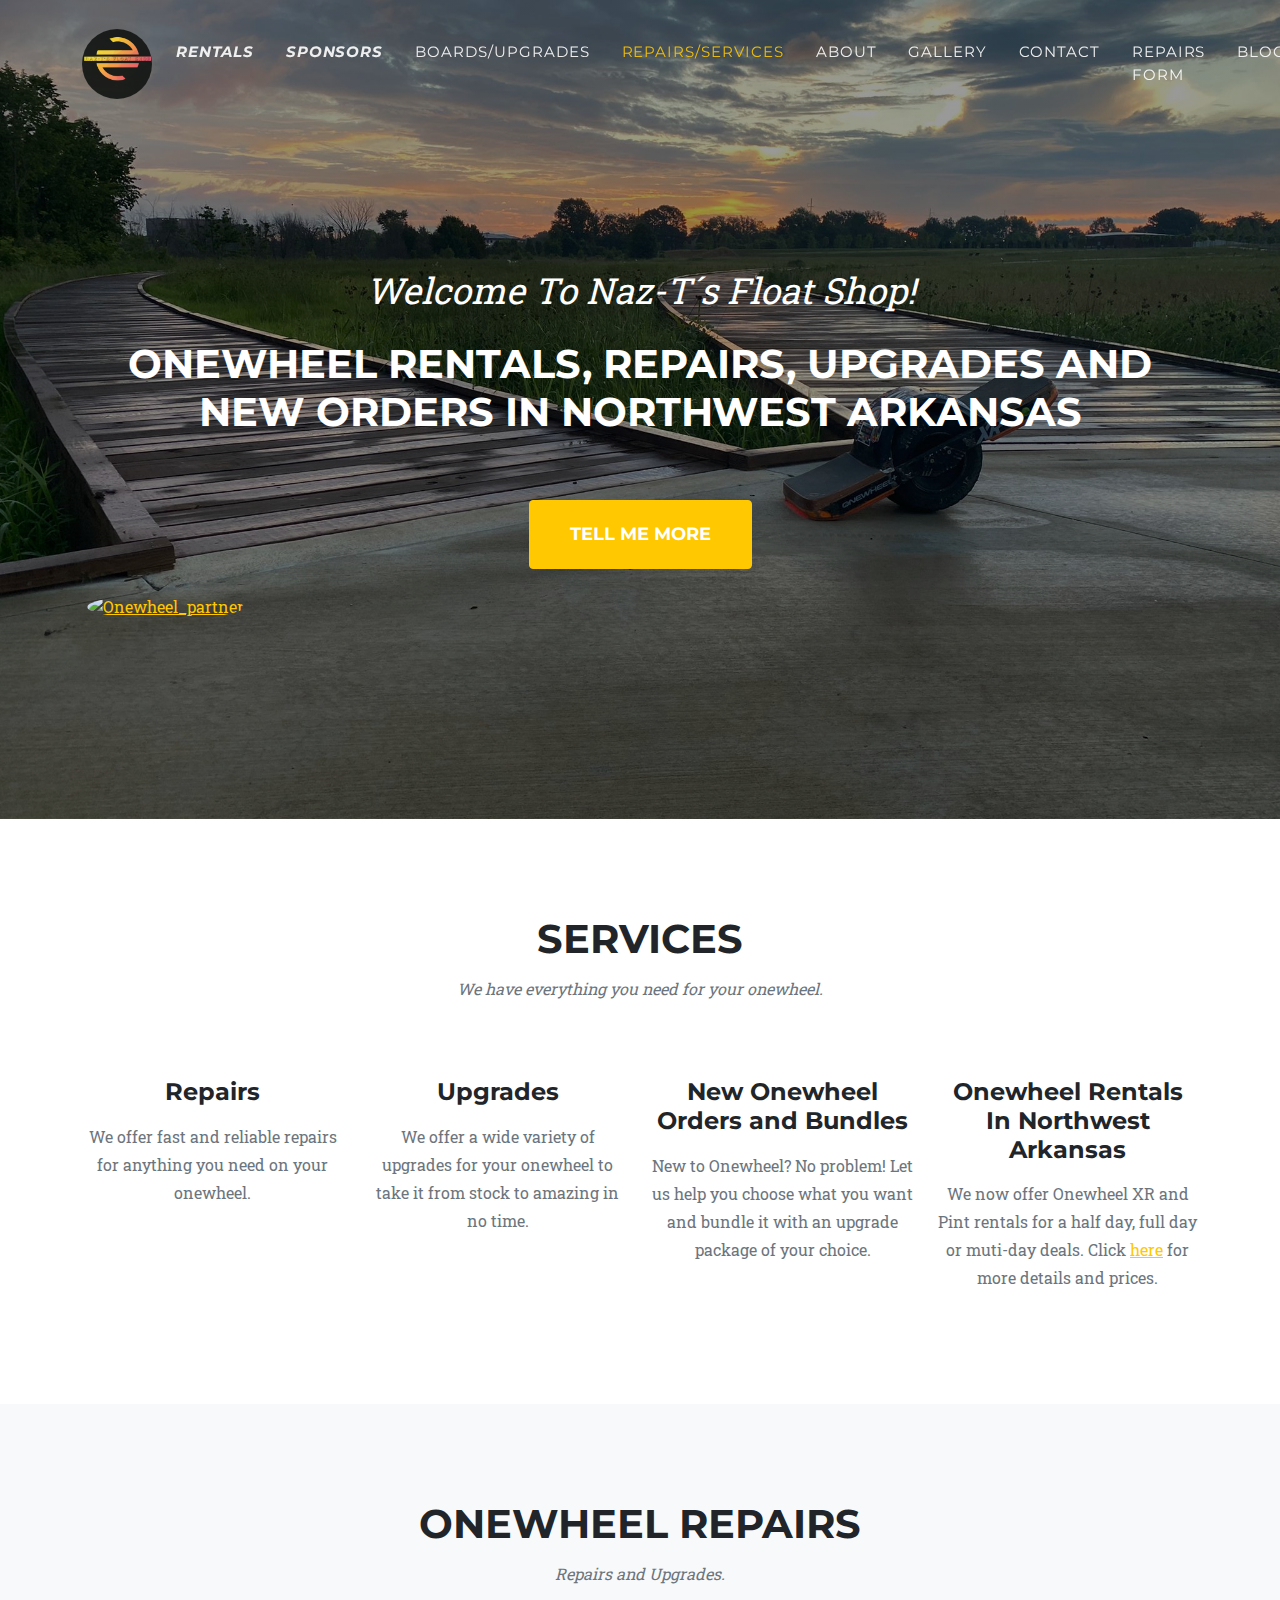
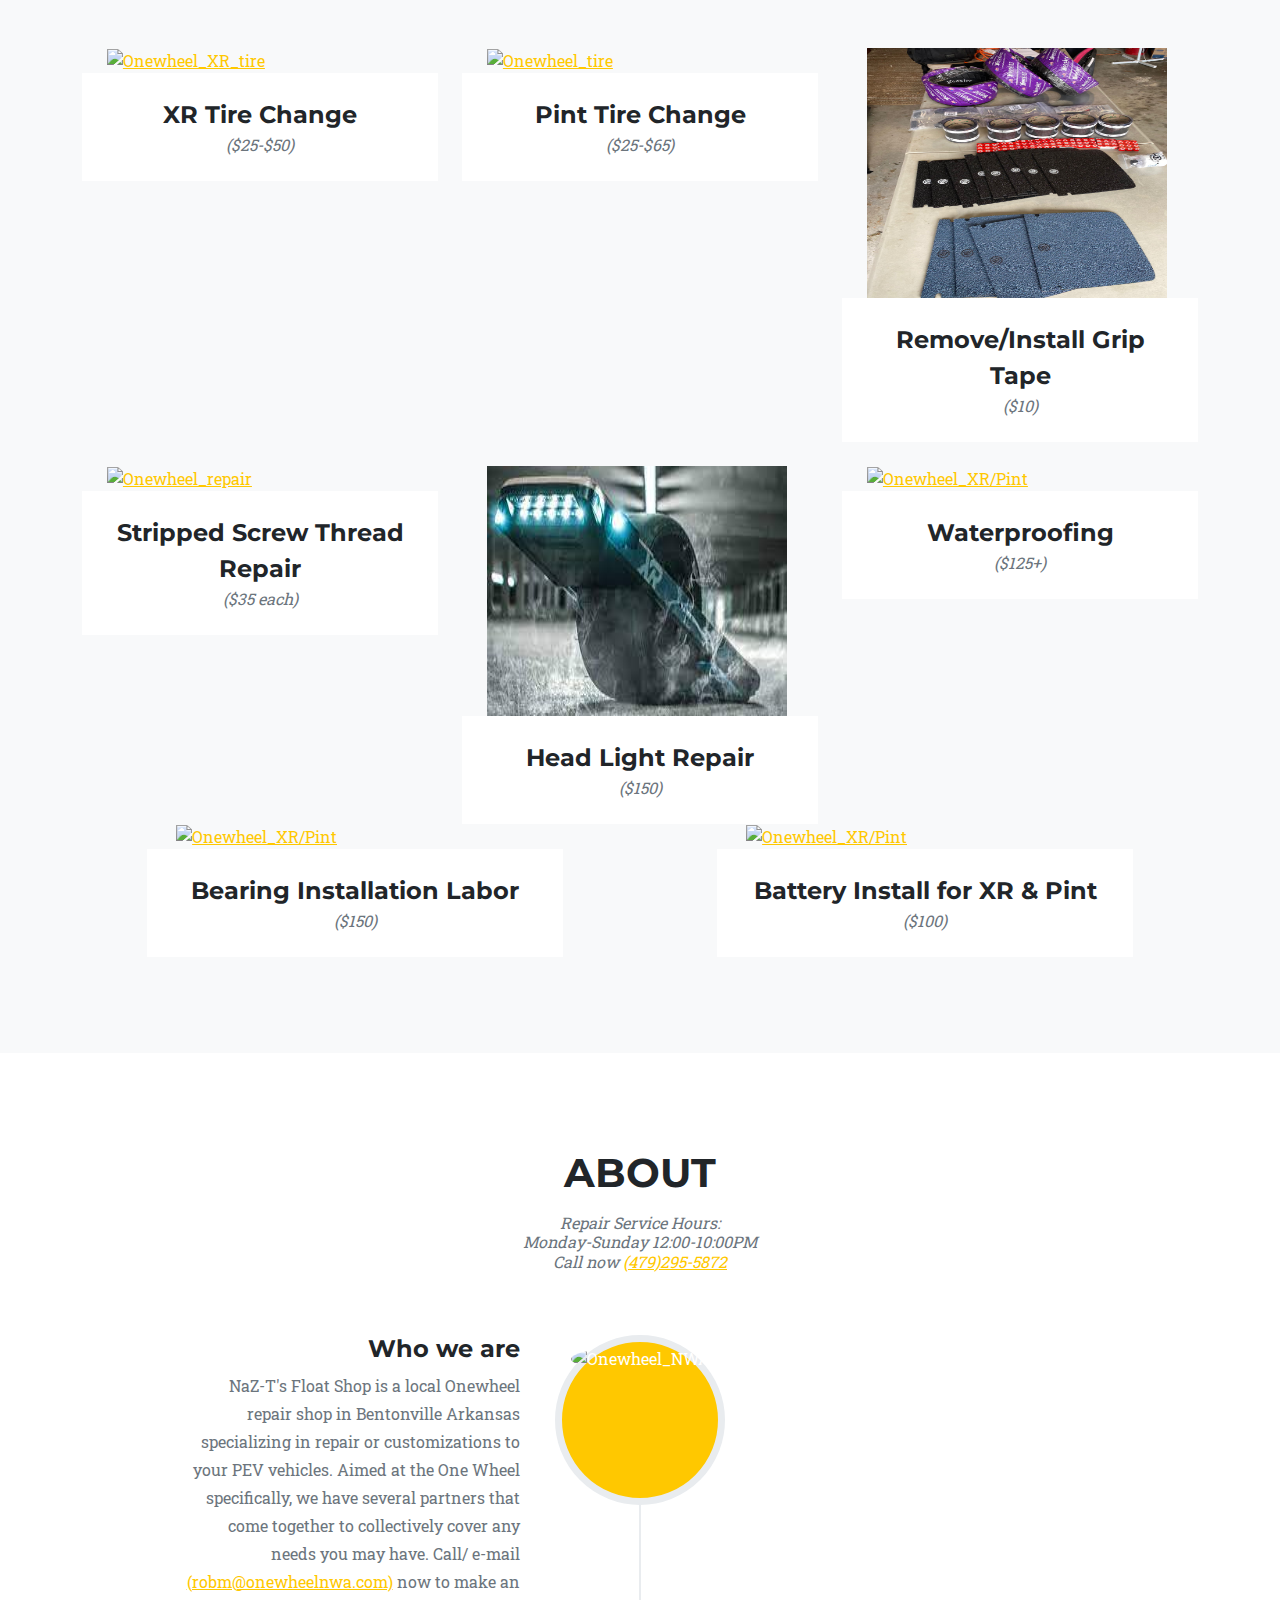
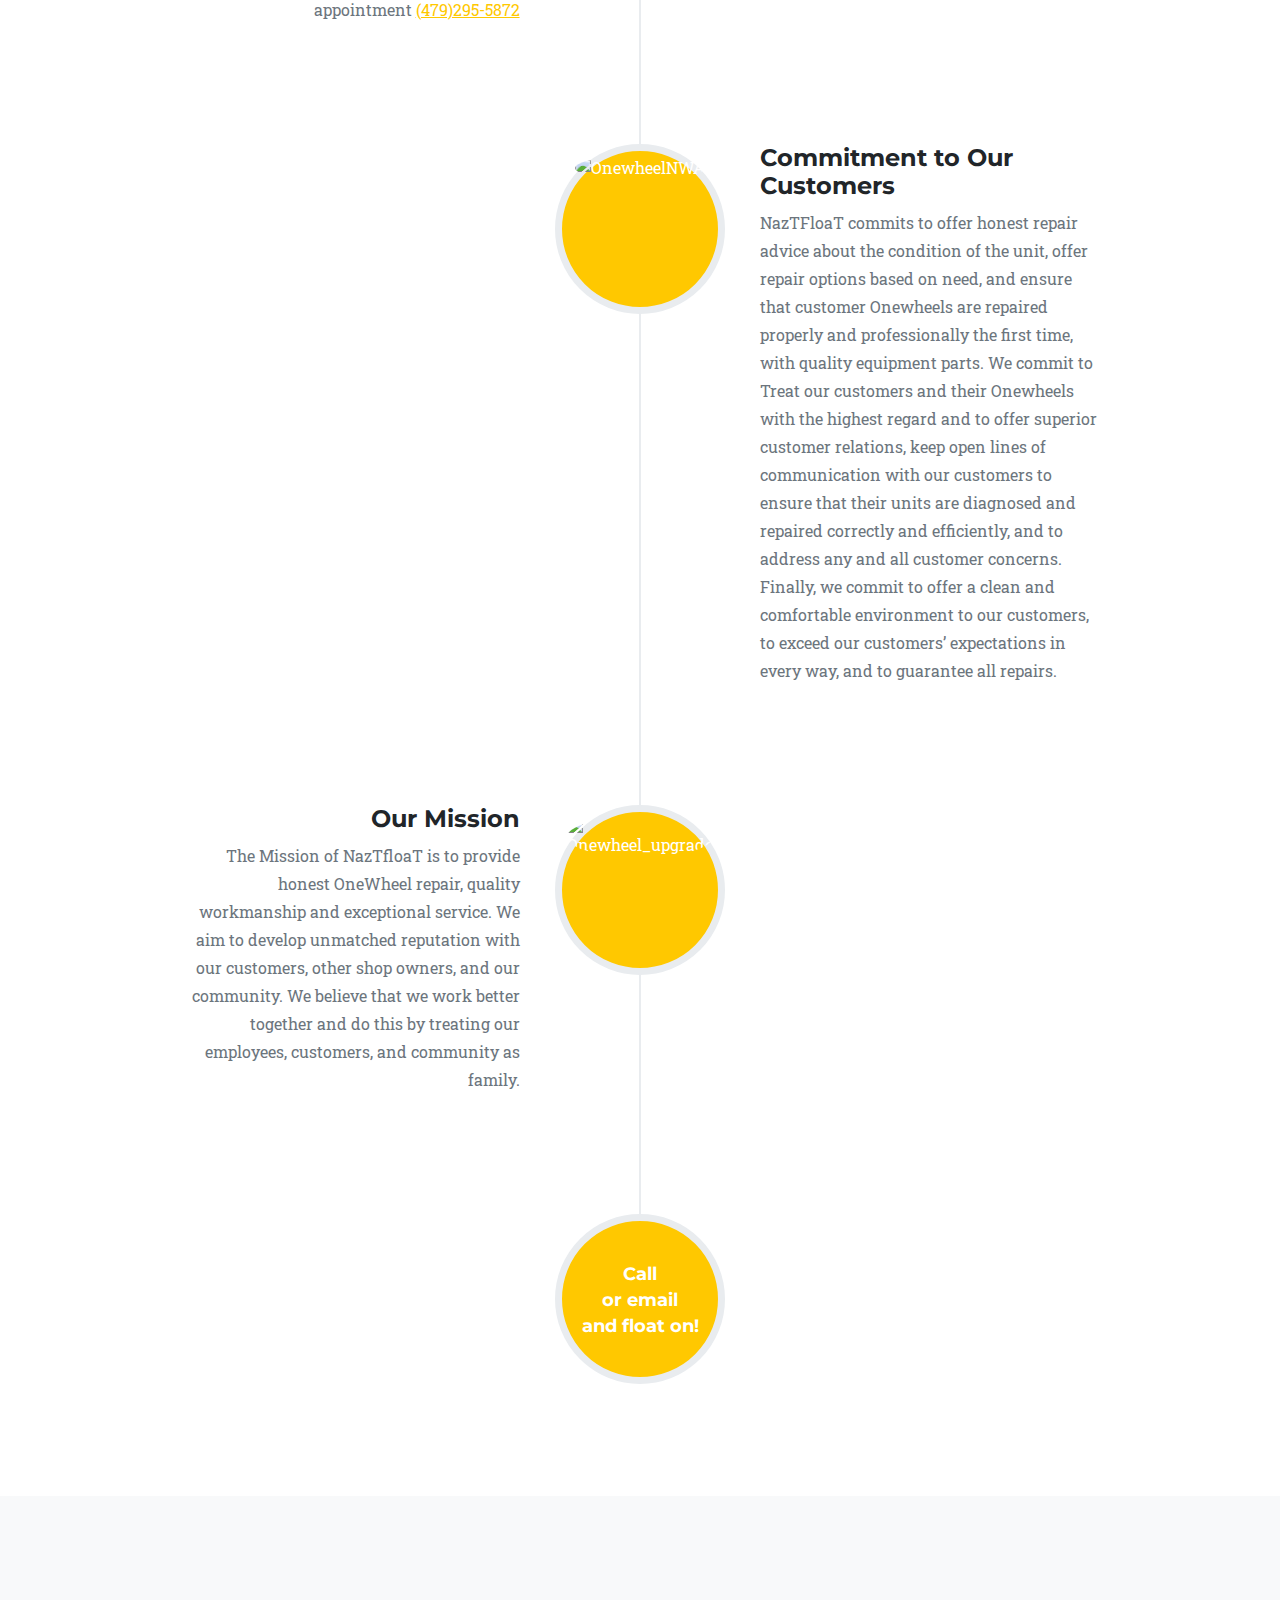
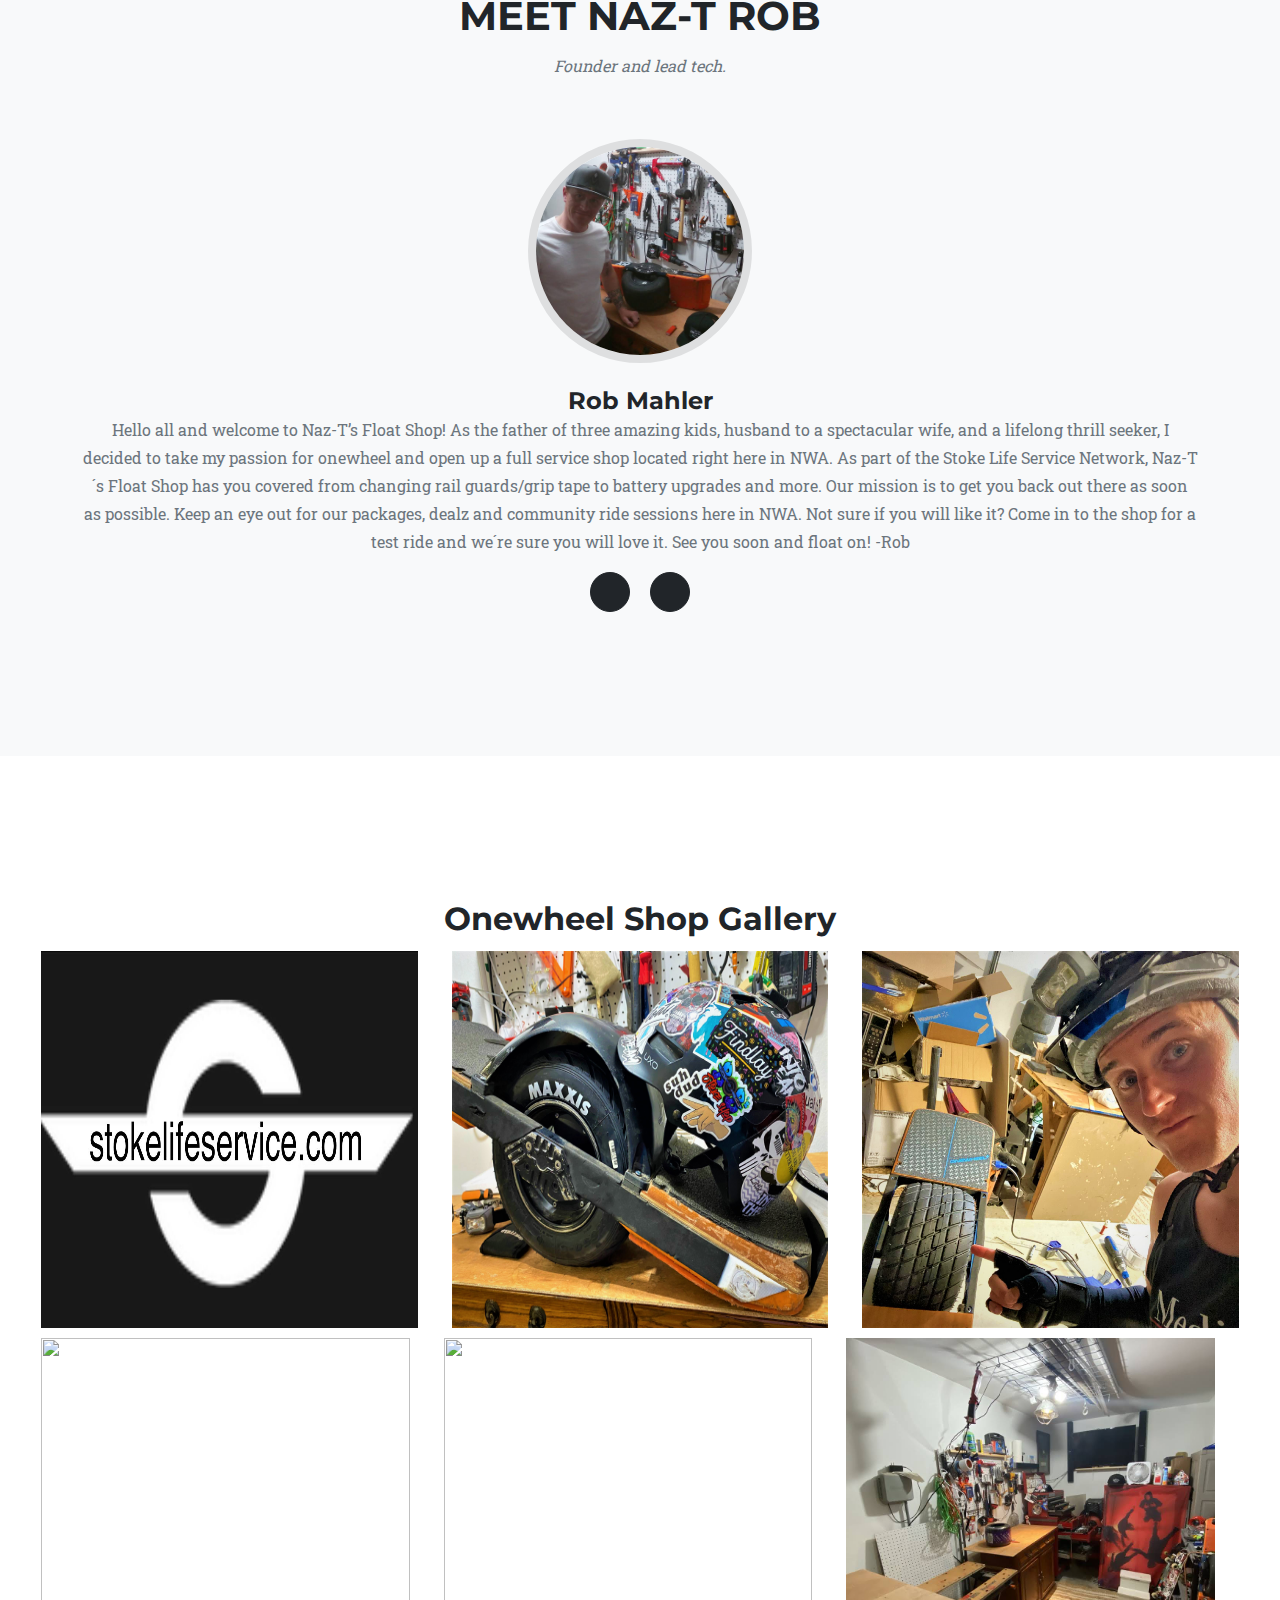
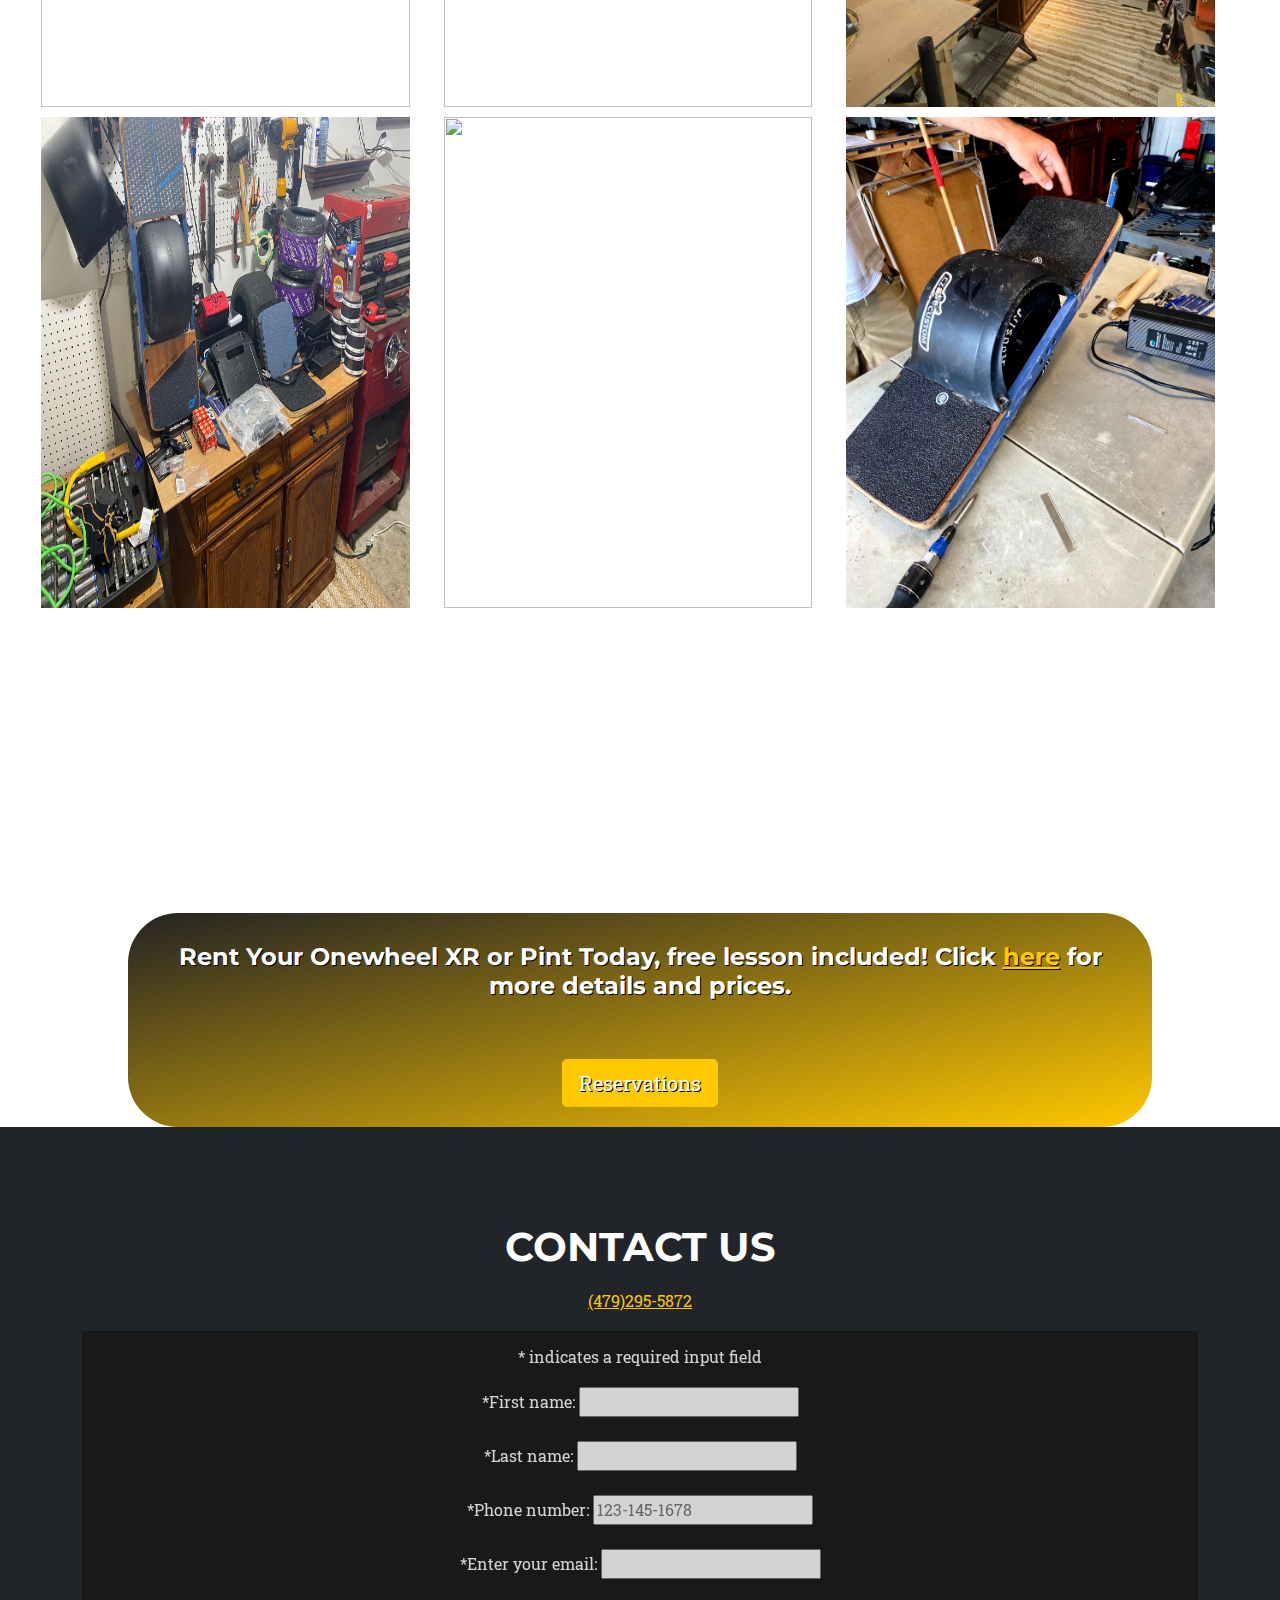
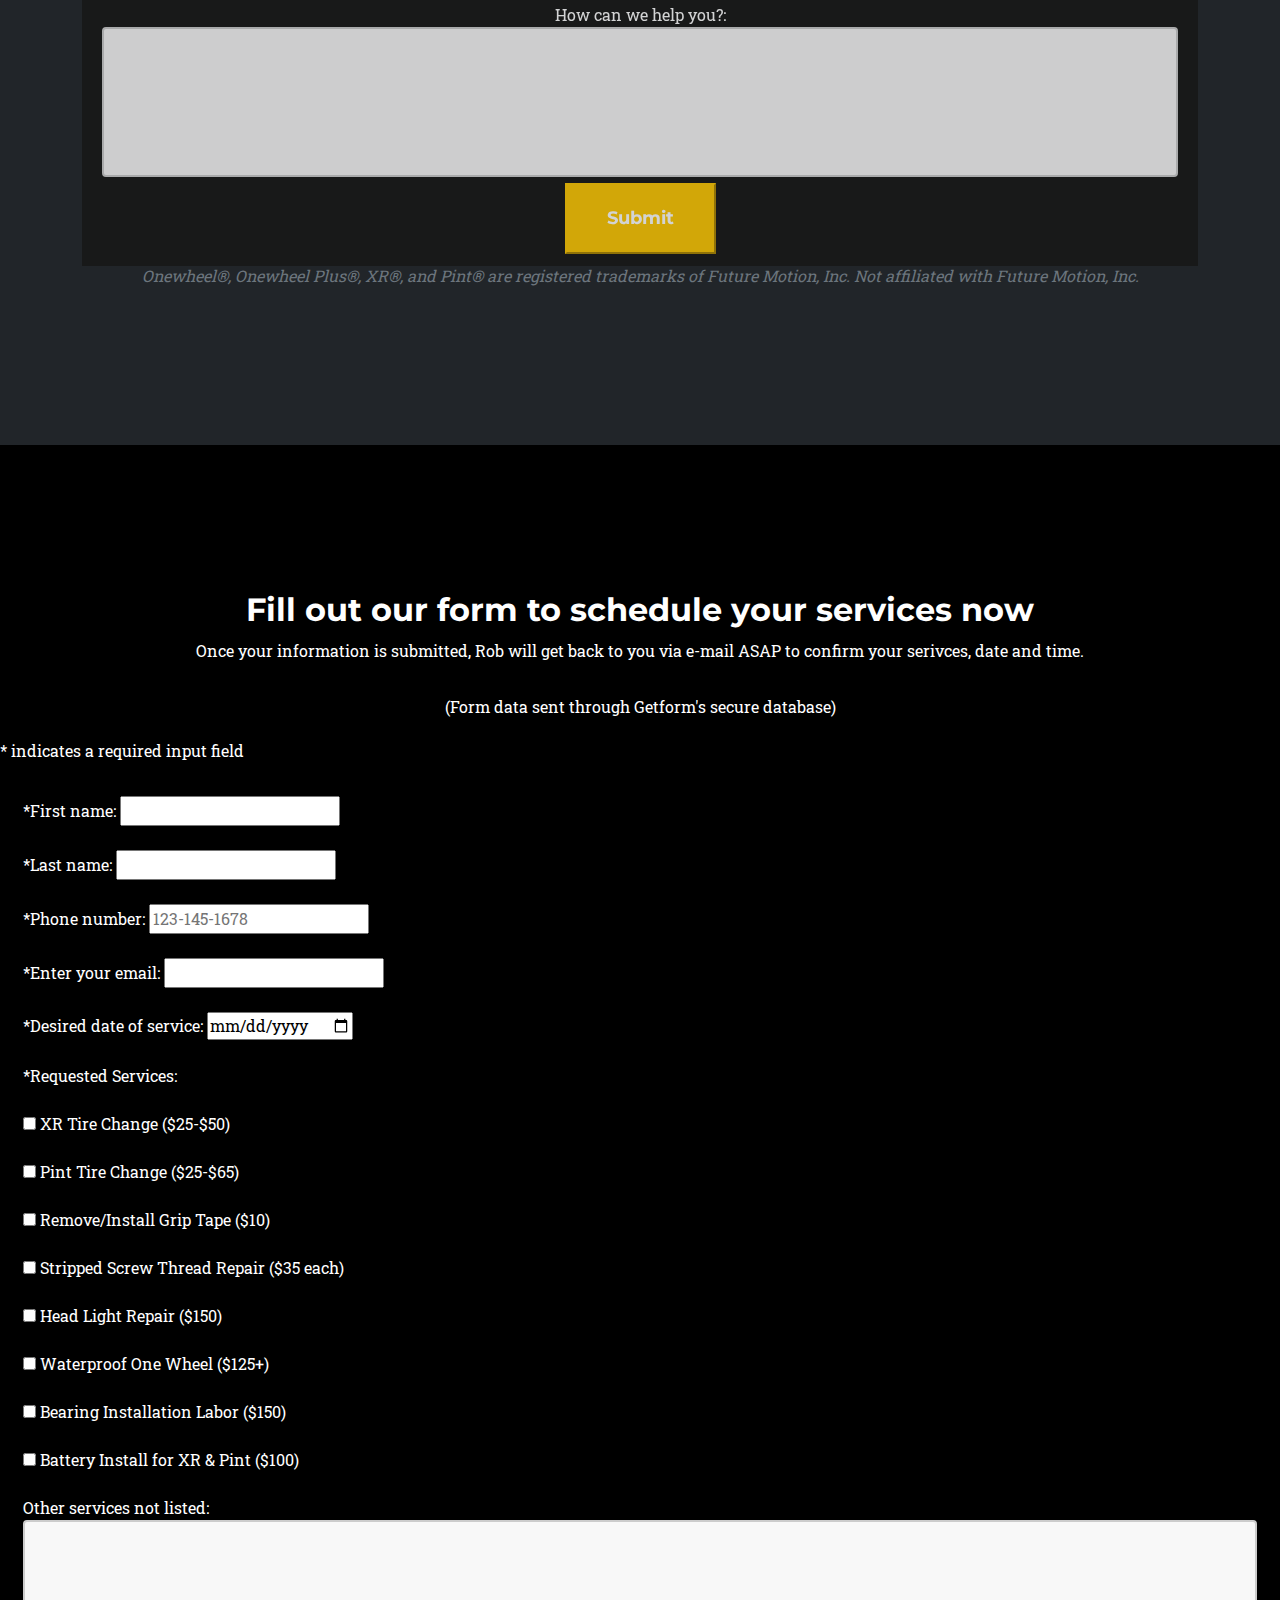
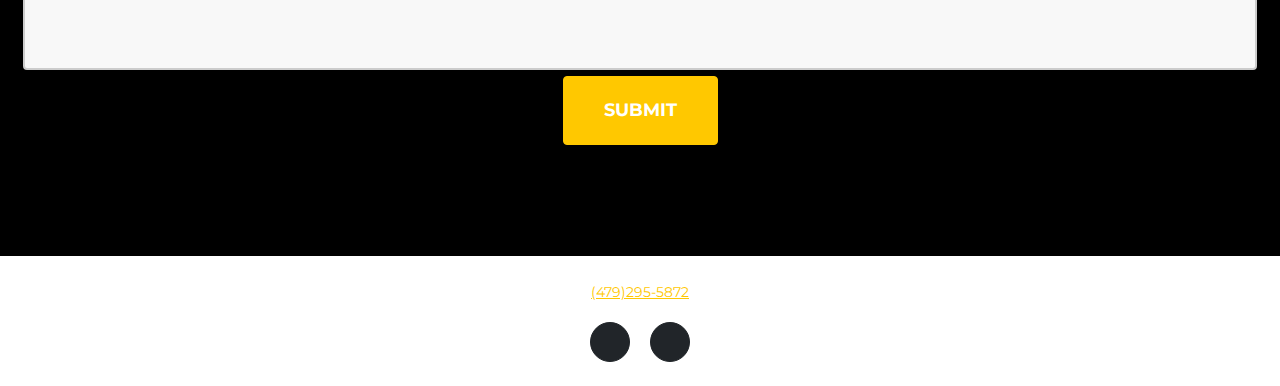
==== commit 17bb1d7b: "Update index.html" ====
--- a/index.html
+++ b/index.html
@@ -11495,10 +11495,10 @@
                 <div class="collapse navbar-collapse" id="navbarResponsive">
                     <ul class="navbar-nav text-uppercase ms-auto py-4 py-lg-0">
                         <li class="nav-item"><a class="nav-link" href="rental.html"><strong><em>RENTALS</em></strong></a></li>
+                        <li class="nav-item"><a class="nav-link" href="sponsor.html"><strong><em>Sponsors</em></strong></a></li>
                         <li class="nav-item"><a class="nav-link" href="boards.html">Boards/Upgrades</a></li>
                         <li class="nav-item"><a class="nav-link" href="#portfolio">Repairs/Services</a></li>
                         <li class="nav-item"><a class="nav-link" href="#about">About</a></li>
-                        <li class="nav-item"><a class="nav-link" href="sponsor.html"><em>Sponsors</em></a></li>
                         <li class="nav-item"><a class="nav-link" href="#gallery">Gallery</a></li>
                         <li class="nav-item"><a class="nav-link" href="#contact">Contact</a></li>
                         <li class="nav-item"><a class="nav-link" href="#repairForm">Repairs Form</a></li>
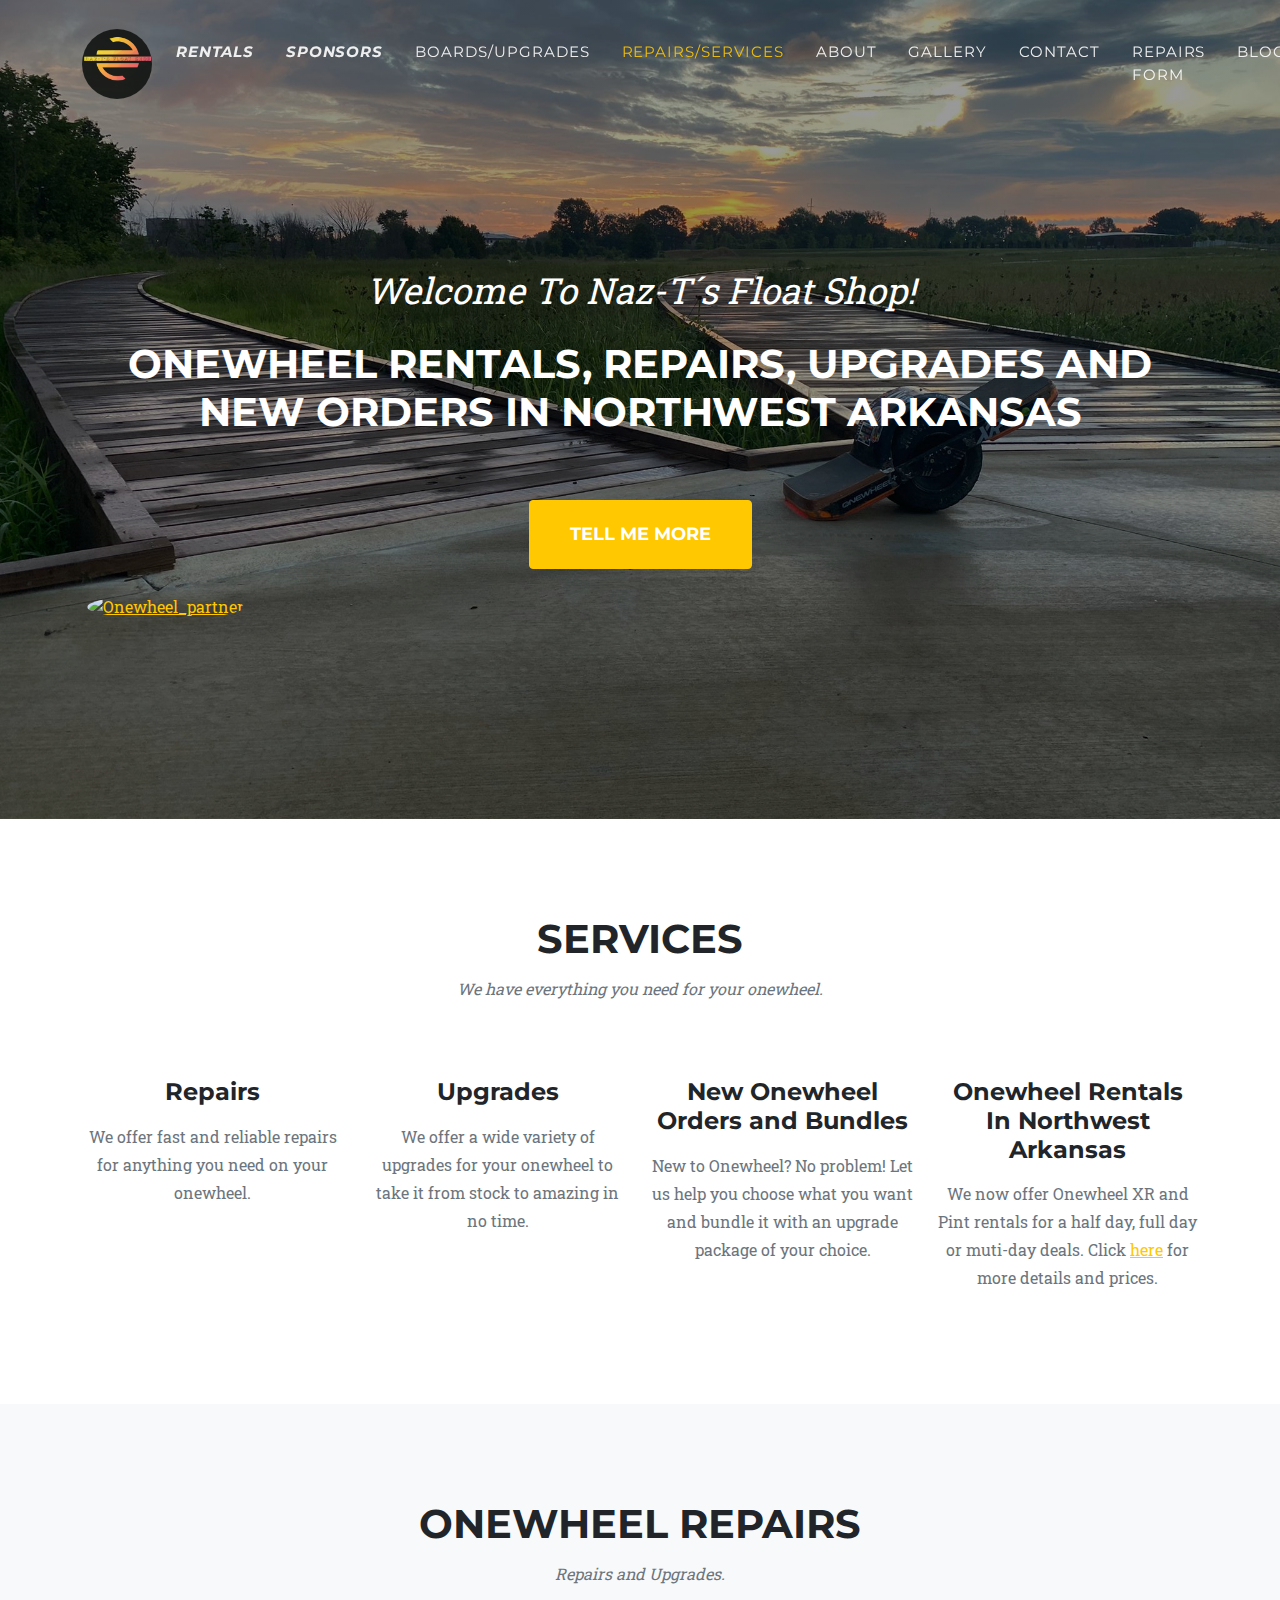
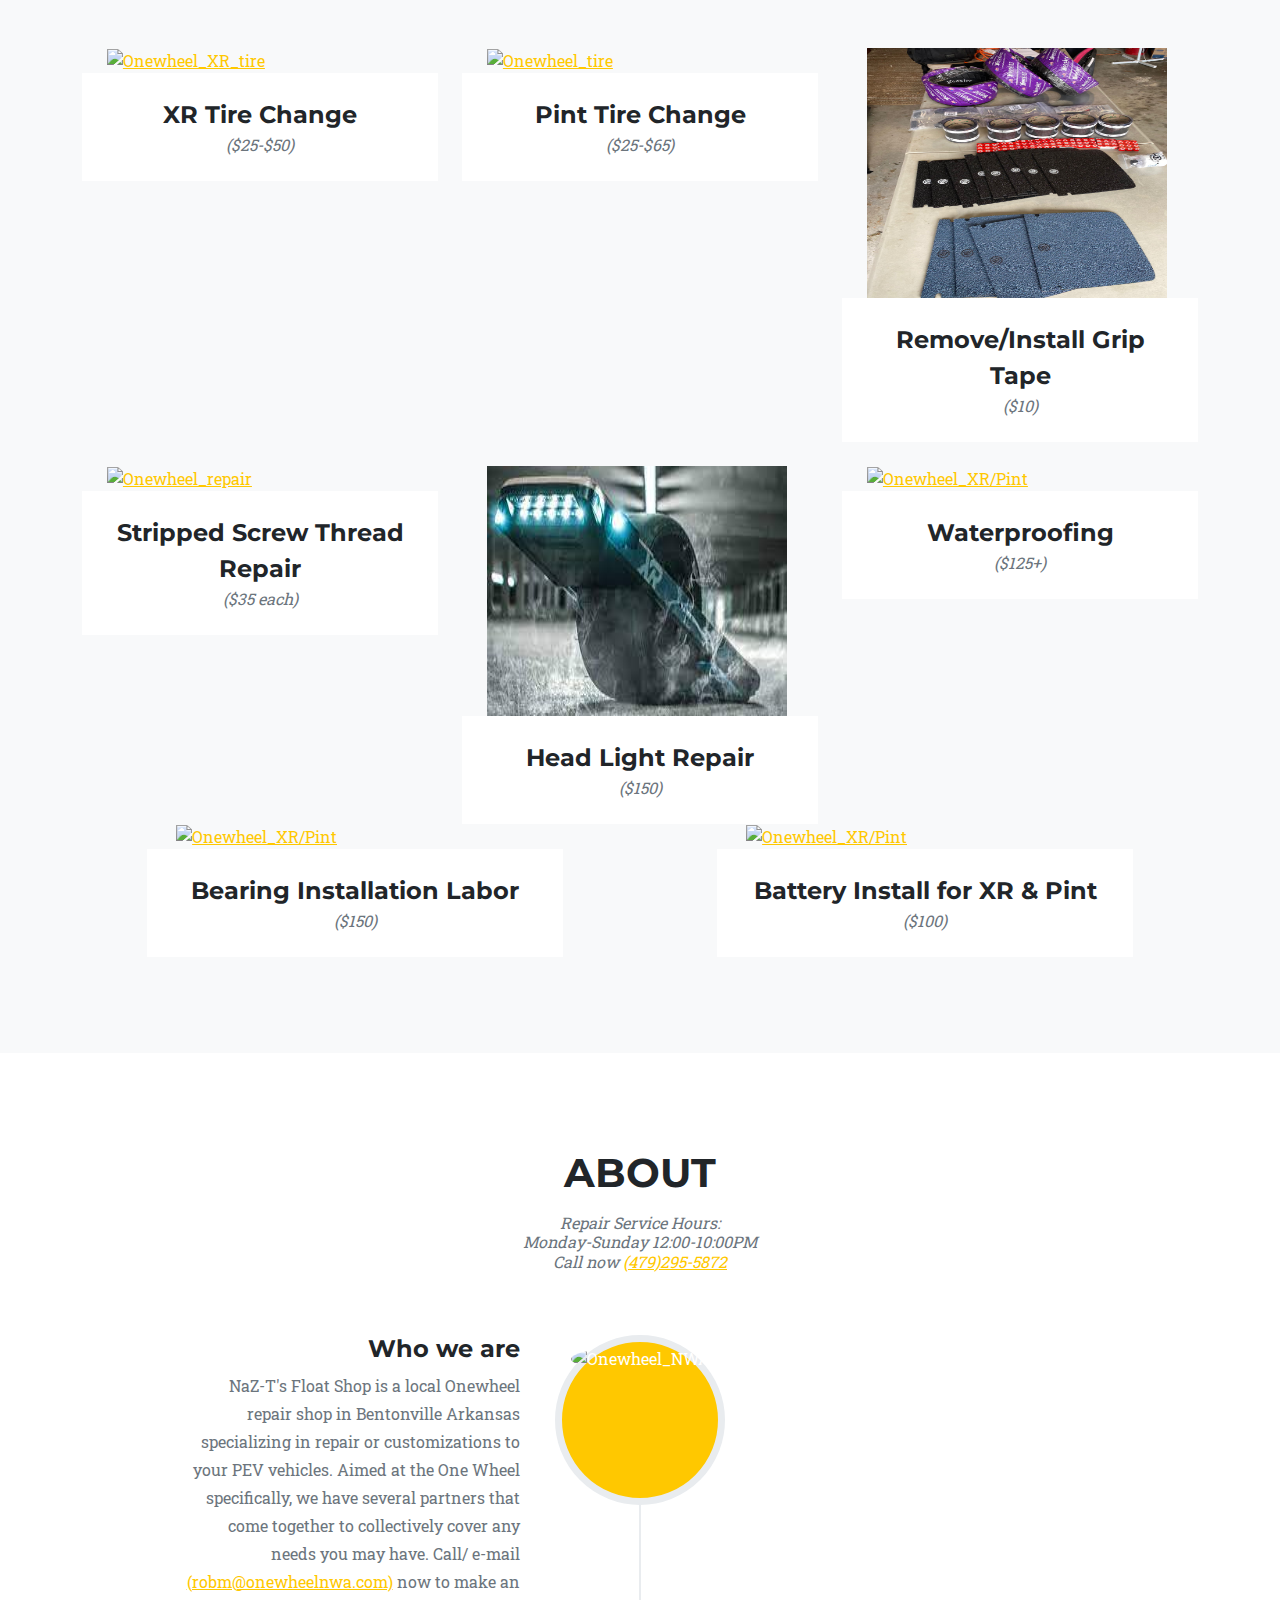
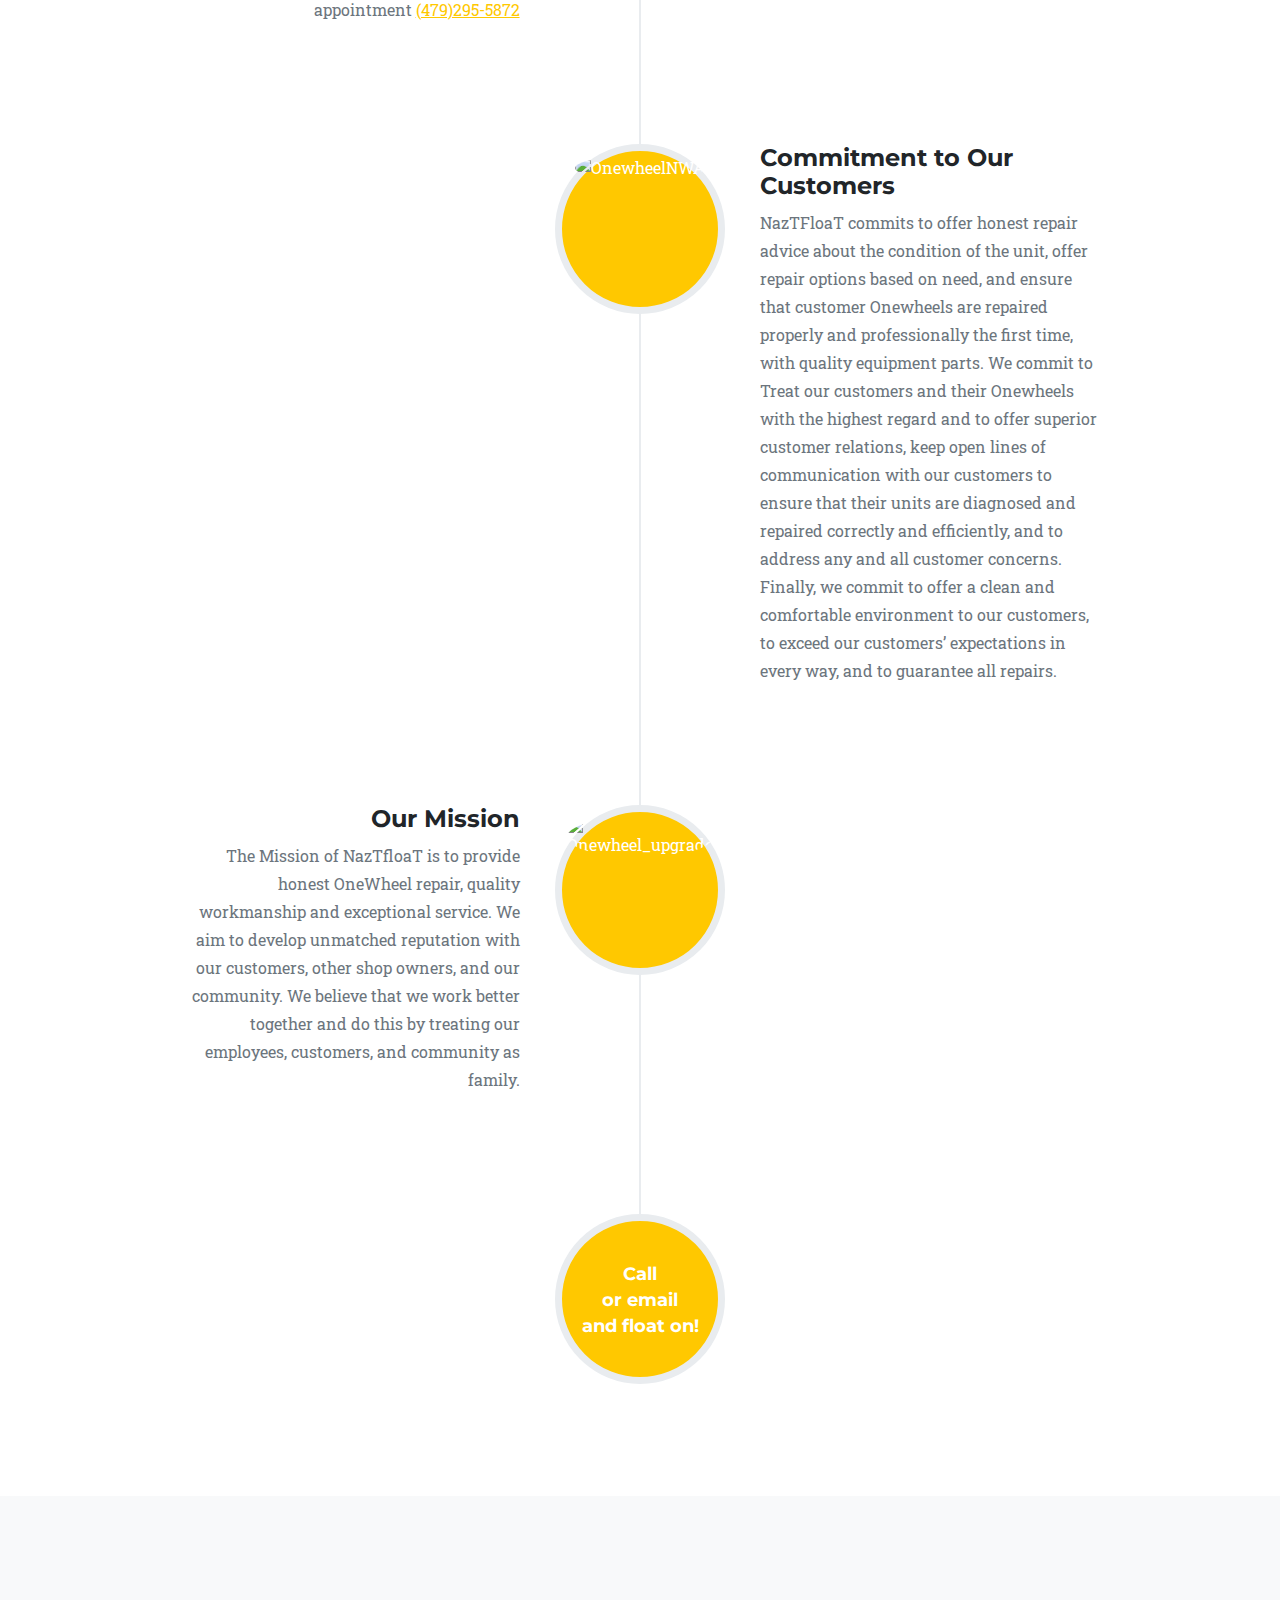
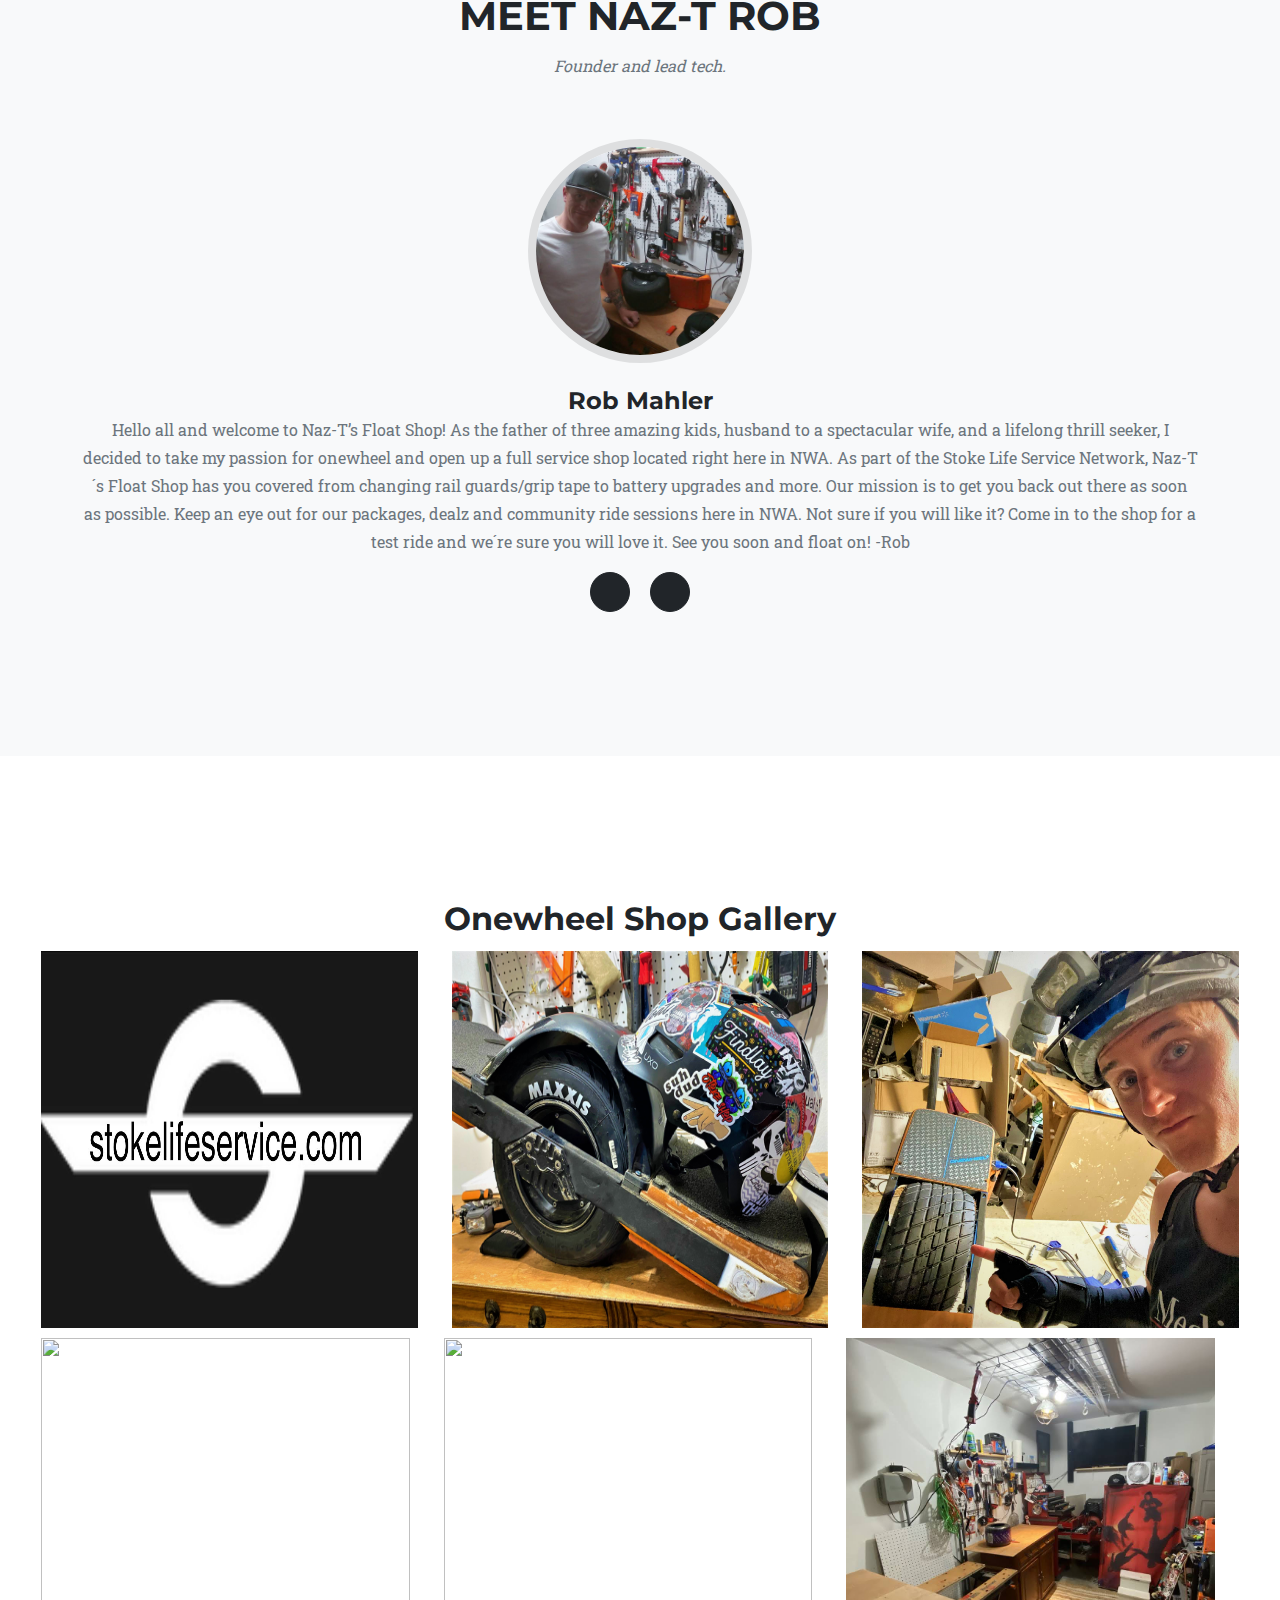
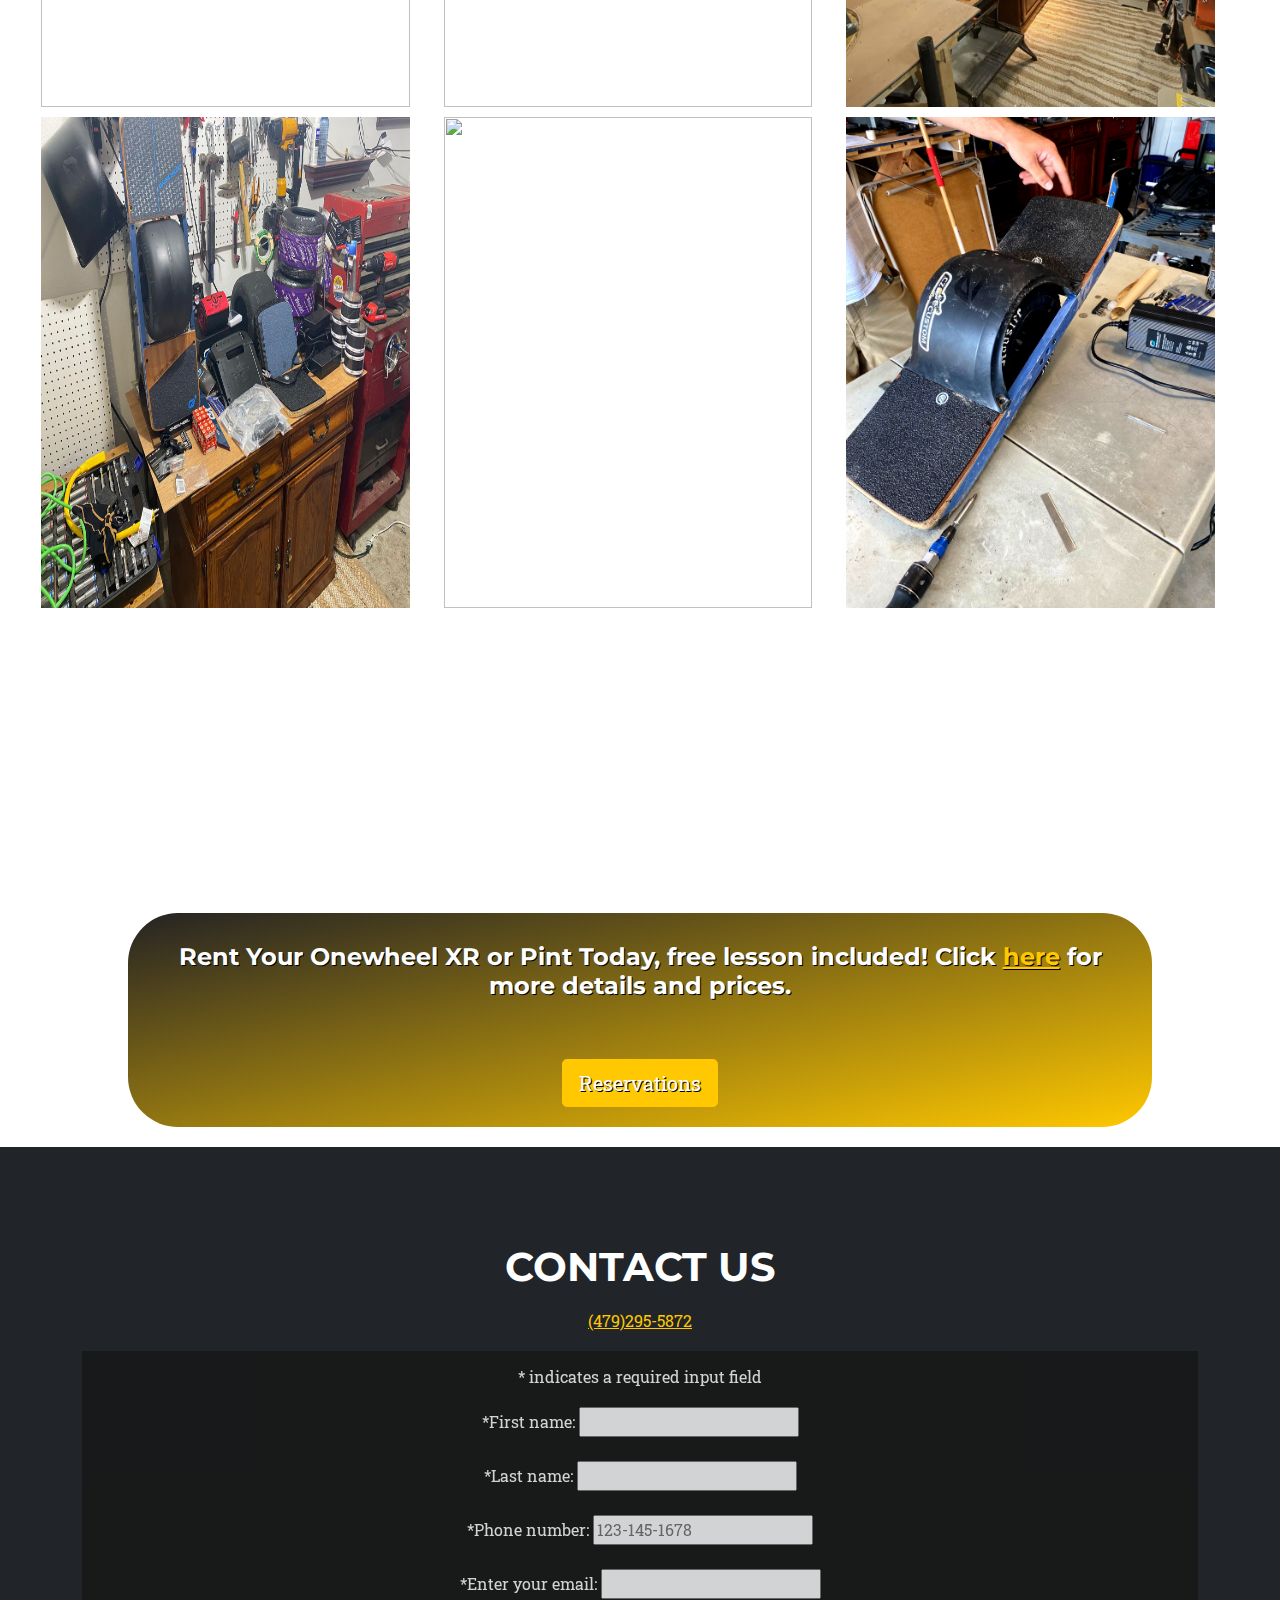
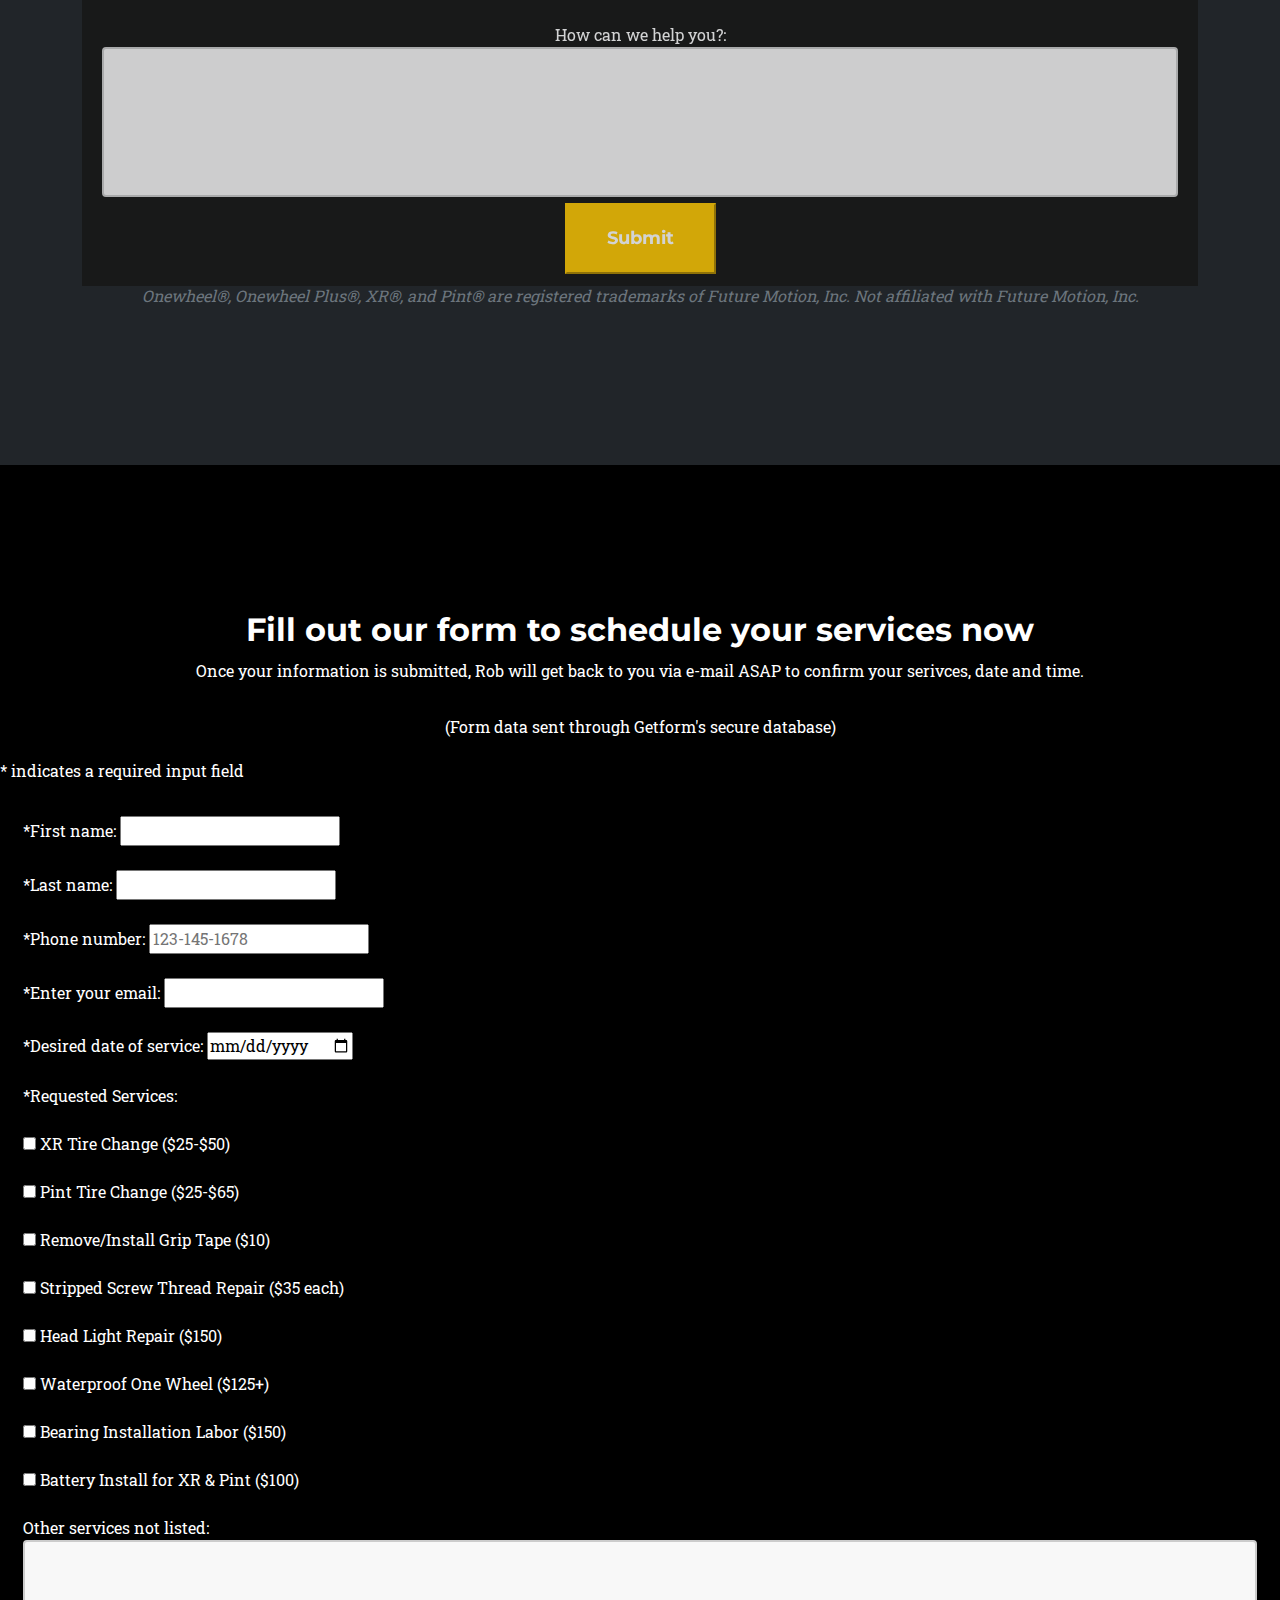
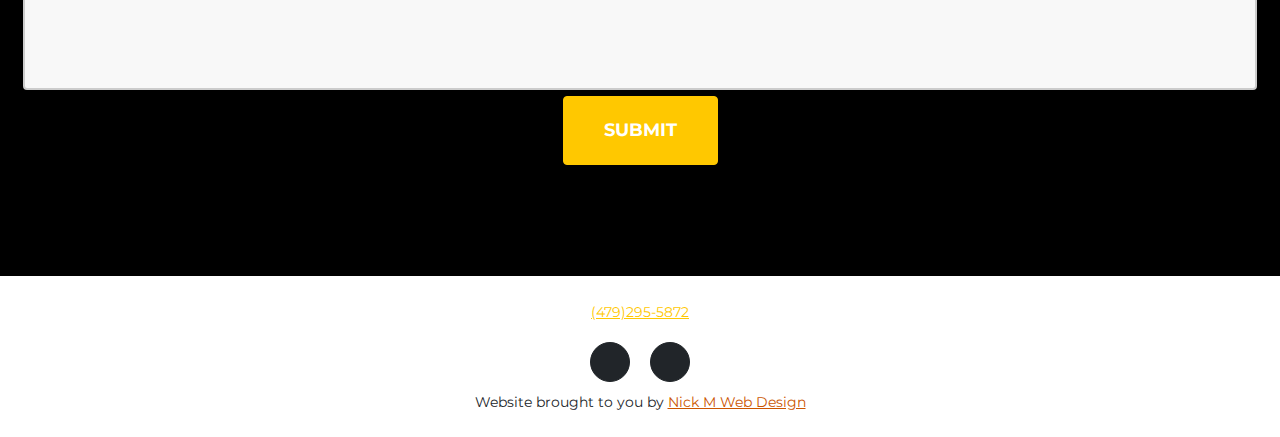
==== commit f17aca84: "brought to you by update to pages" ====
--- a/index.html
+++ b/index.html
@@ -11845,6 +11845,7 @@
     </div>
   </div>
 </div>
+<div style="height: 20px;"></div>
 
         <!-- Contact-->
         <section class="page-section" id="contact">
@@ -11934,6 +11935,7 @@
                         <a target="_blank" class="btn btn-dark btn-social mx-2" href="https://www.instagram.com/naz_t_rob/"><i class="fab fa-instagram"></i></a>
                         <a target="_blank" class="btn btn-dark btn-social mx-2" href="https://www.facebook.com/NazTFloat"><i class="fab fa-facebook-f"></i></a>
                     </div>
+                    <div style="padding-top: 10px;">Website brought to you by <a style="color: #CC5500;" href="https://nickmwebdesign.com/" target="_blank">Nick M Web Design</a></div>
                 </div>
             </div>
         </footer>
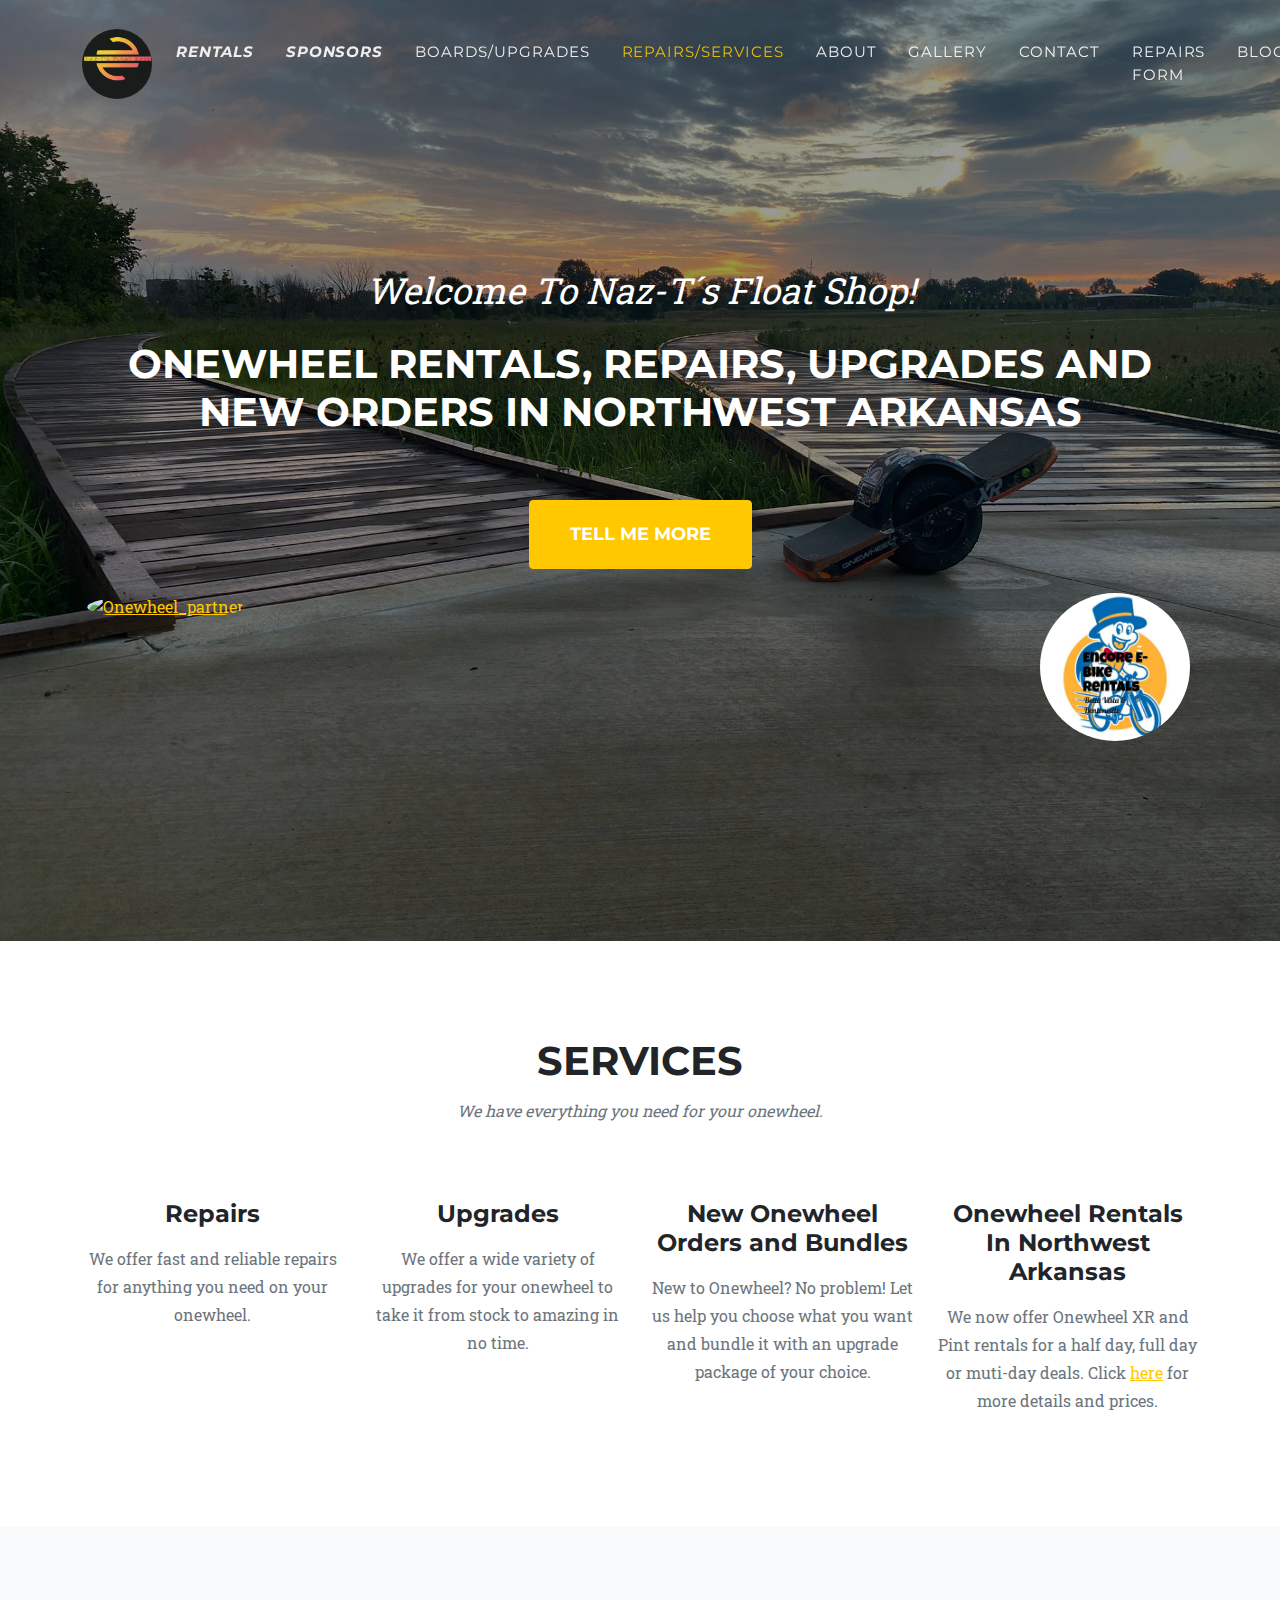
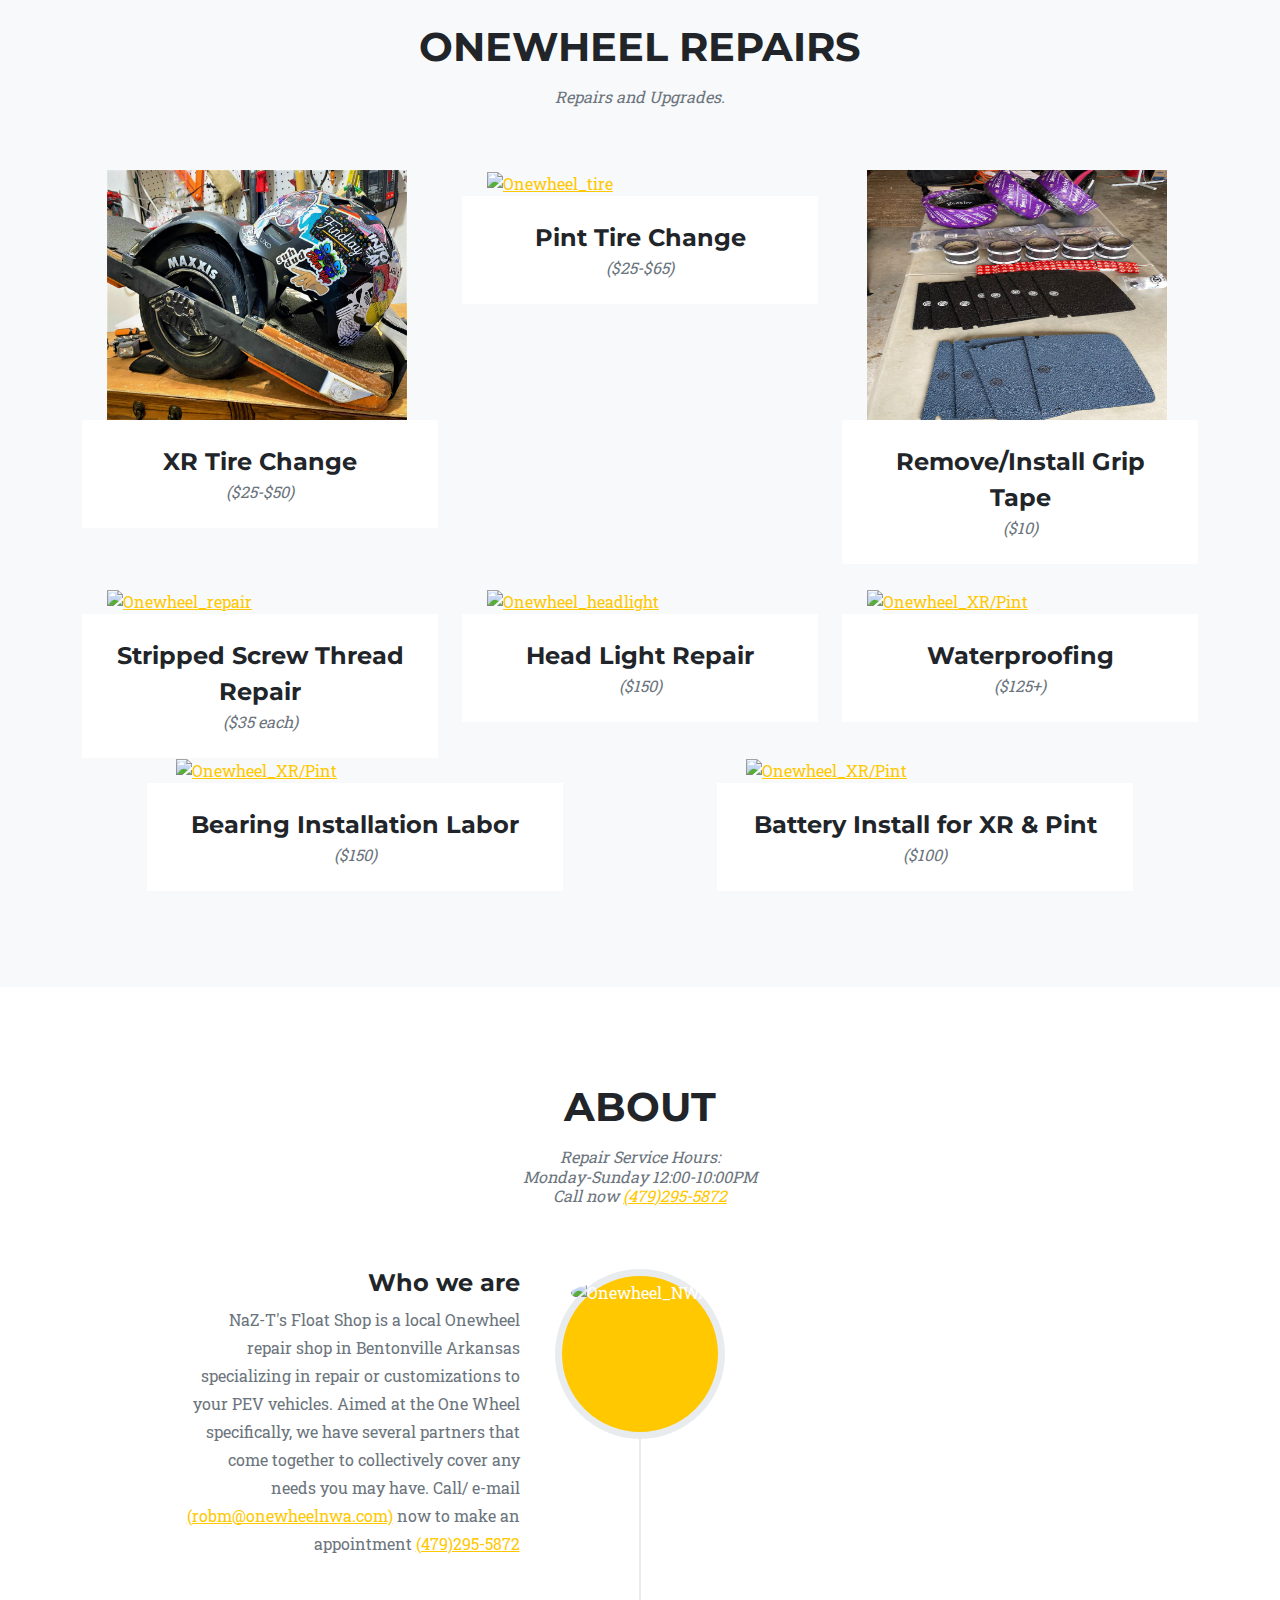
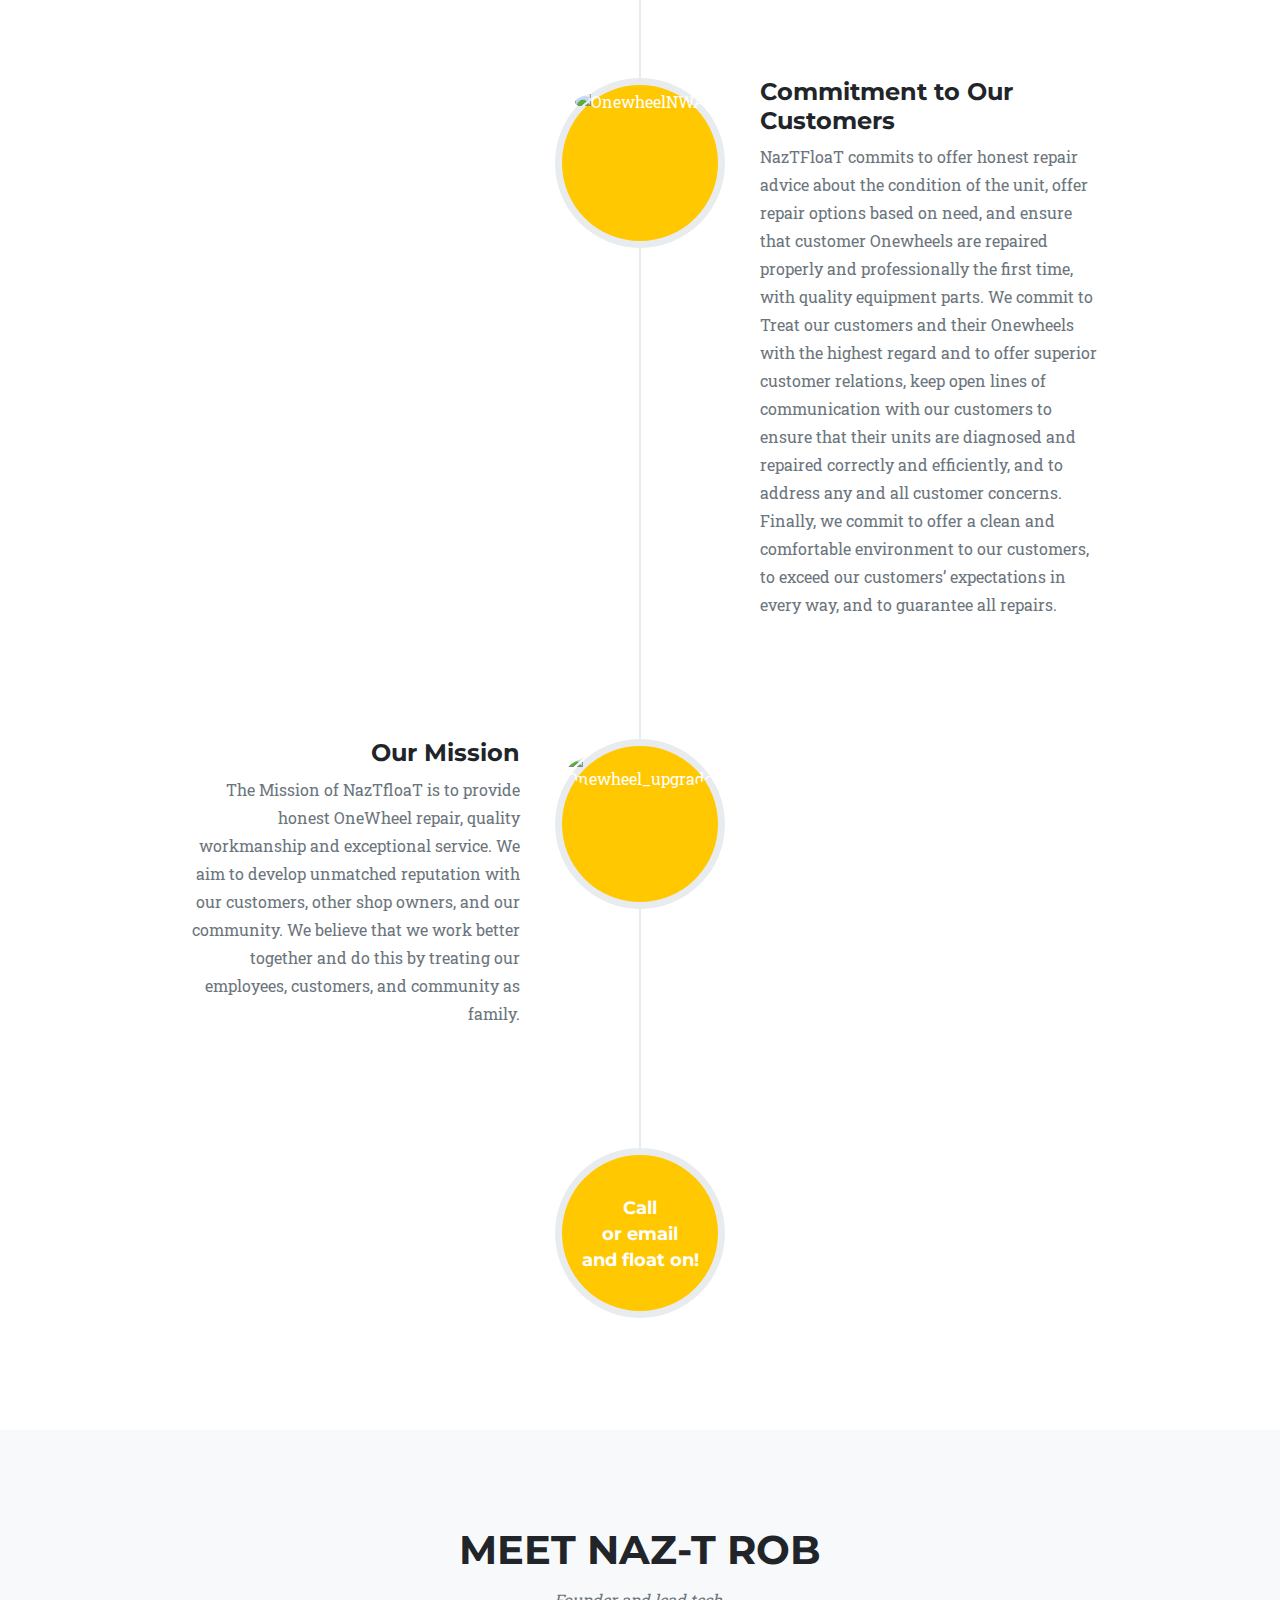
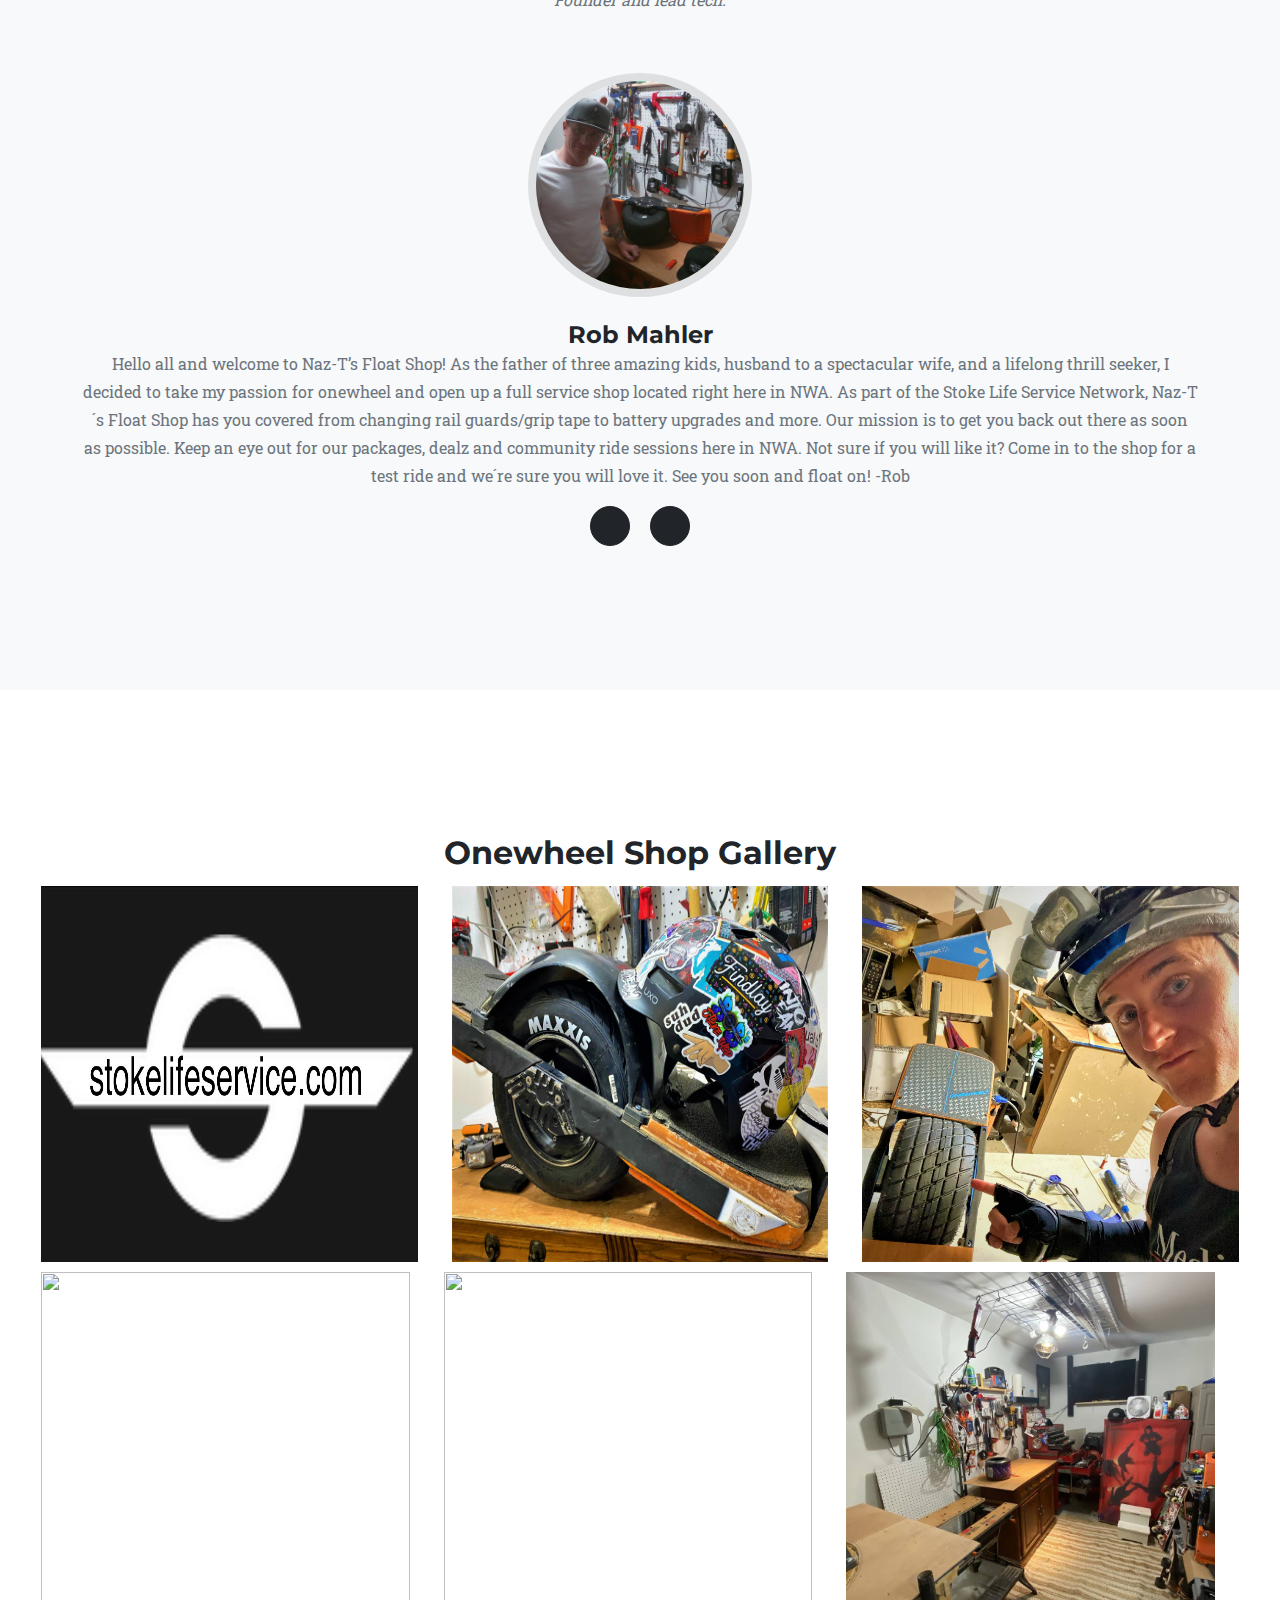
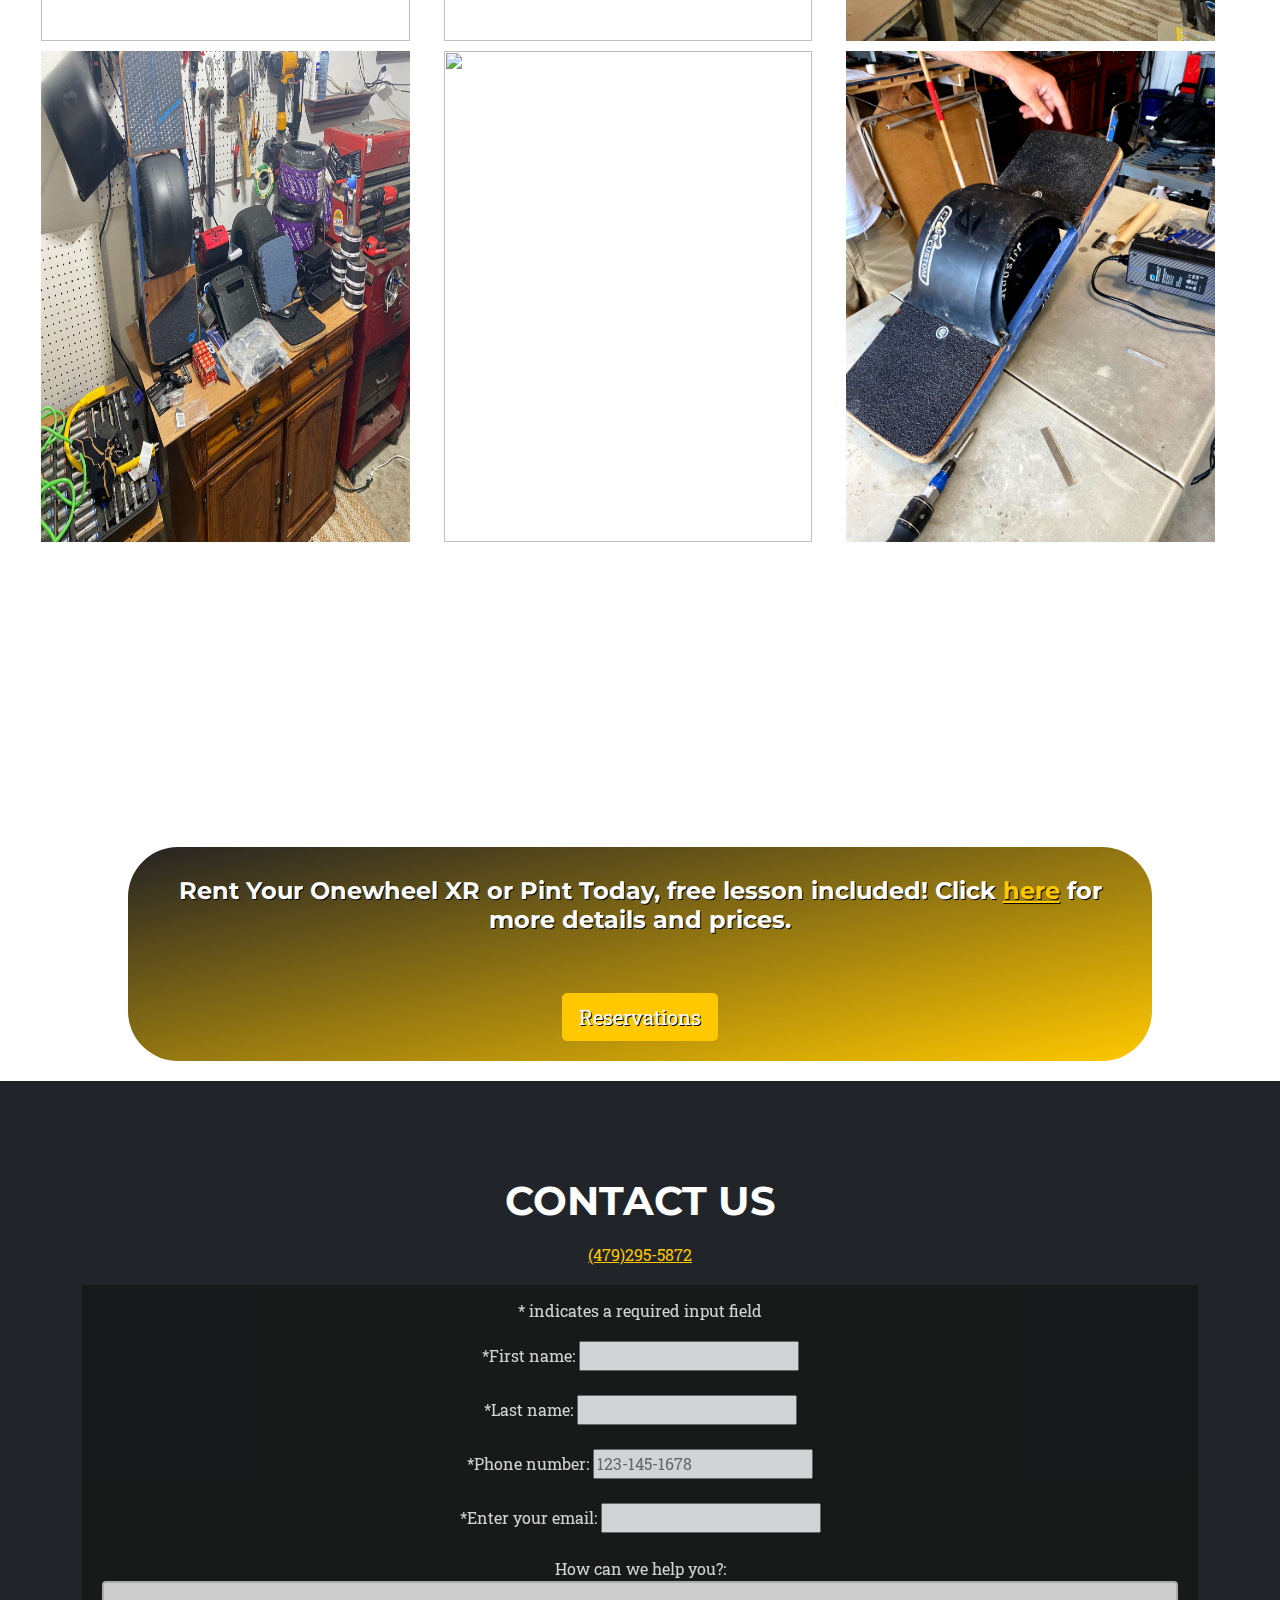
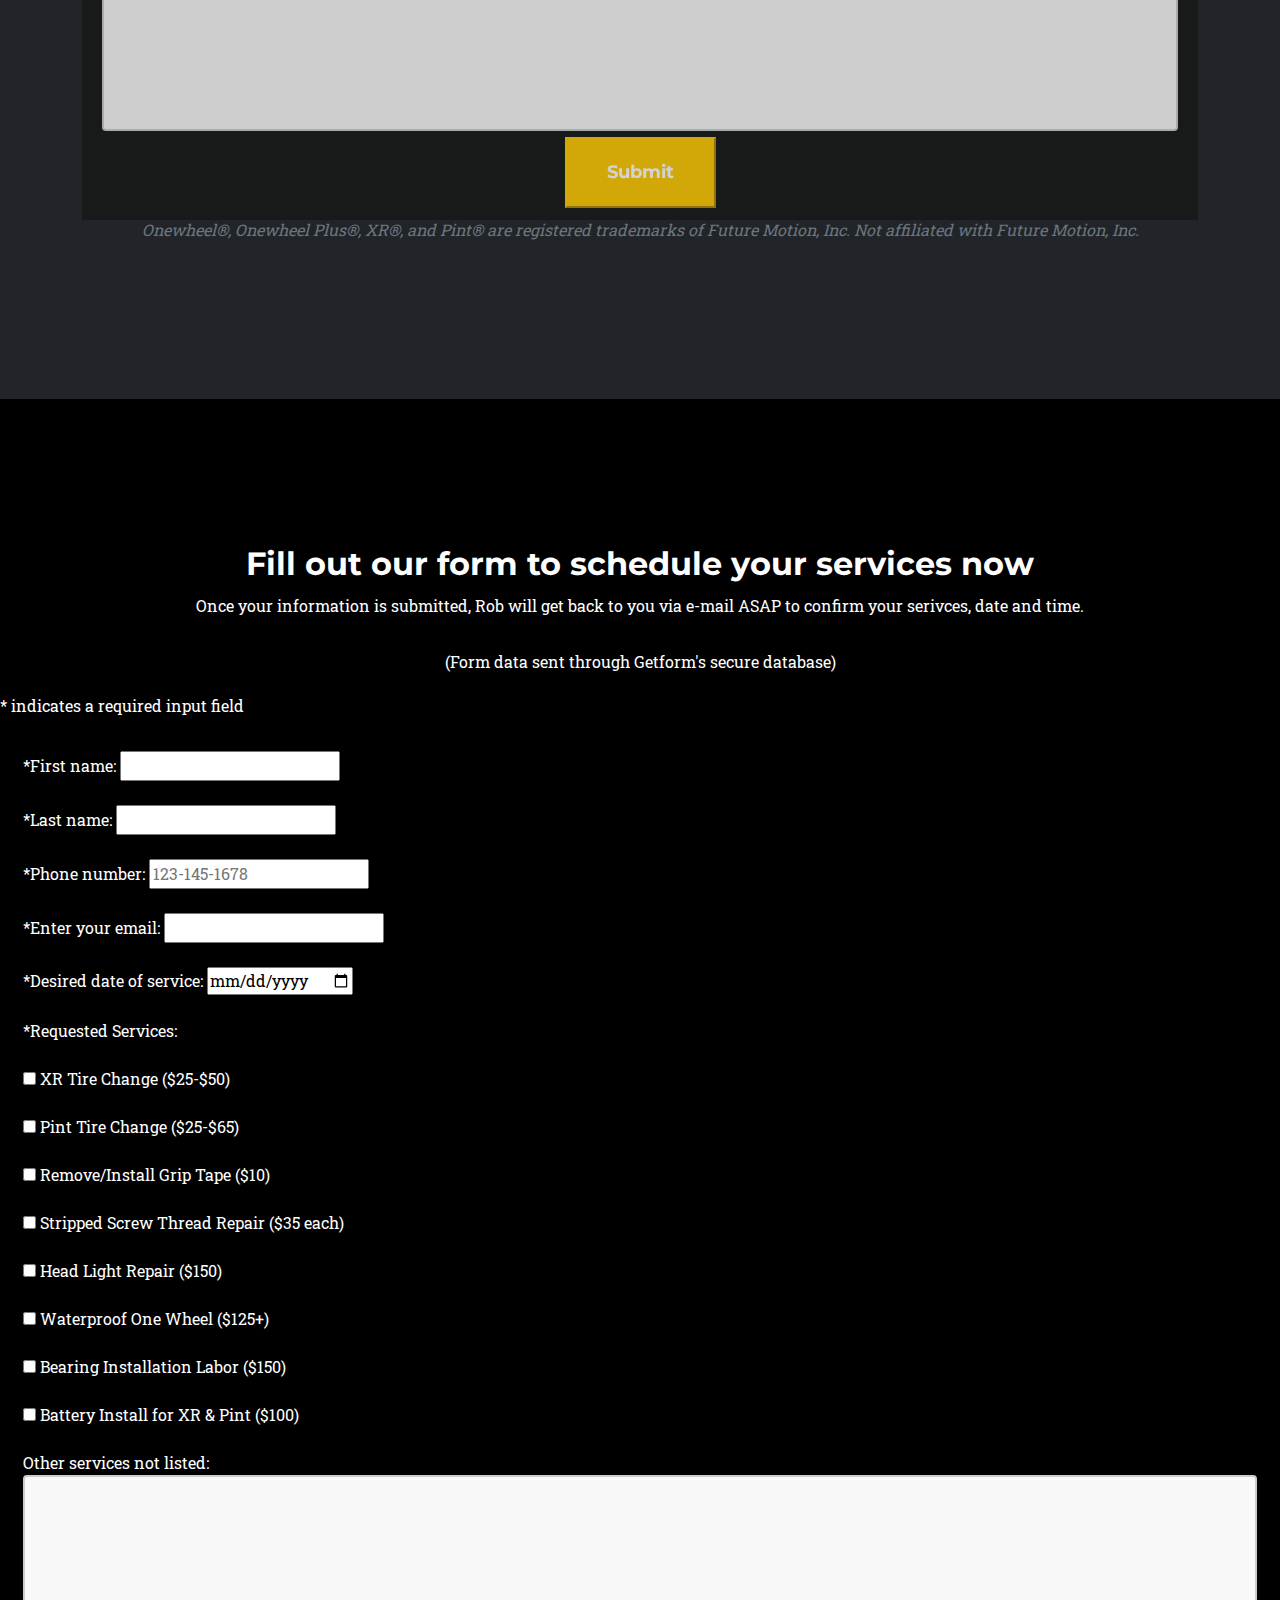
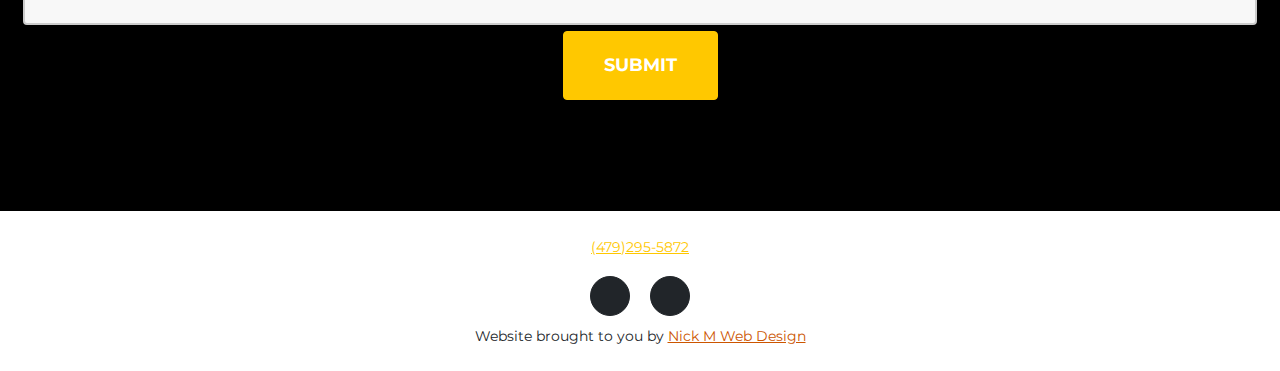
==== commit 73cc021c: "new partner logo add" ====
--- a/index.html
+++ b/index.html
@@ -11530,7 +11530,9 @@
               <div class="col-sm-2"></div>
               <div class="col-sm-2"></div>
               <div class="col-sm-2"></div>
-              <div class="col-sm-2"></div>
+              <div class="col-sm-2">
+                                <a target="_blank" href="https://encorebikerentals.com/"><img class="rounded-circle slsCert" src="encoreEbikeLogo.png" alt="Onewheel_partner"></a>
+              </div>
               </div>
             </div>
 
@@ -11594,7 +11596,7 @@
                                 <div class="portfolio-hover">
                                     <div class="portfolio-hover-content"><i class="fas fa-plus fa-3x"></i></div>
                                 </div>
-                                <img class="img-fluid" src="img10.jpeg" alt="Onewheel_XR_tire" />
+                                <img class="img-fluid" src="maxWheelHelmet.jpeg" alt="Onewheel_XR_tire" />
                             </a>
                             <div class="portfolio-caption">
                                 <div class="portfolio-caption-heading">XR Tire Change </div>
@@ -11609,7 +11611,7 @@
                                 <div class="portfolio-hover">
                                     <div class="portfolio-hover-content"><i class="fas fa-plus fa-3x"></i></div>
                                 </div>
-                                <img class="img-fluid" src="https://cdn.shopify.com/s/files/1/1845/1855/products/Hoosier11x5.5-6Treaded-Small.jpg?v=1594705358" alt="Onewheel_tire" />
+                                <img class="img-fluid" src="pintEx.jpg" alt="Onewheel_tire" />
                             </a>
                             <div class="portfolio-caption">
                                 <div class="portfolio-caption-heading">Pint Tire Change</div>
@@ -11654,7 +11656,7 @@
                                 <div class="portfolio-hover">
                                     <div class="portfolio-hover-content"><i class="fas fa-plus fa-3x"></i></div>
                                 </div>
-                                <img class="img-fluid" src="[data-uri]" alt="Onewheel_headlight" />
+                                <img class="img-fluid" src="headlightNEW.jpg" alt="Onewheel_headlight" />
                             </a>
                             <div class="portfolio-caption">
                                 <div class="portfolio-caption-heading">Head Light Repair</div>
@@ -11669,7 +11671,7 @@
                                 <div class="portfolio-hover">
                                     <div class="portfolio-hover-content"><i class="fas fa-plus fa-3x"></i></div>
                                 </div>
-                                <img class="img-fluid" src="reflect.jpg" alt="Onewheel_XR/Pint" />
+                                <img class="img-fluid" src="XR.jpg" alt="Onewheel_XR/Pint" />
                             </a>
                             <div class="portfolio-caption">
                                 <div class="portfolio-caption-heading">Waterproofing</div>
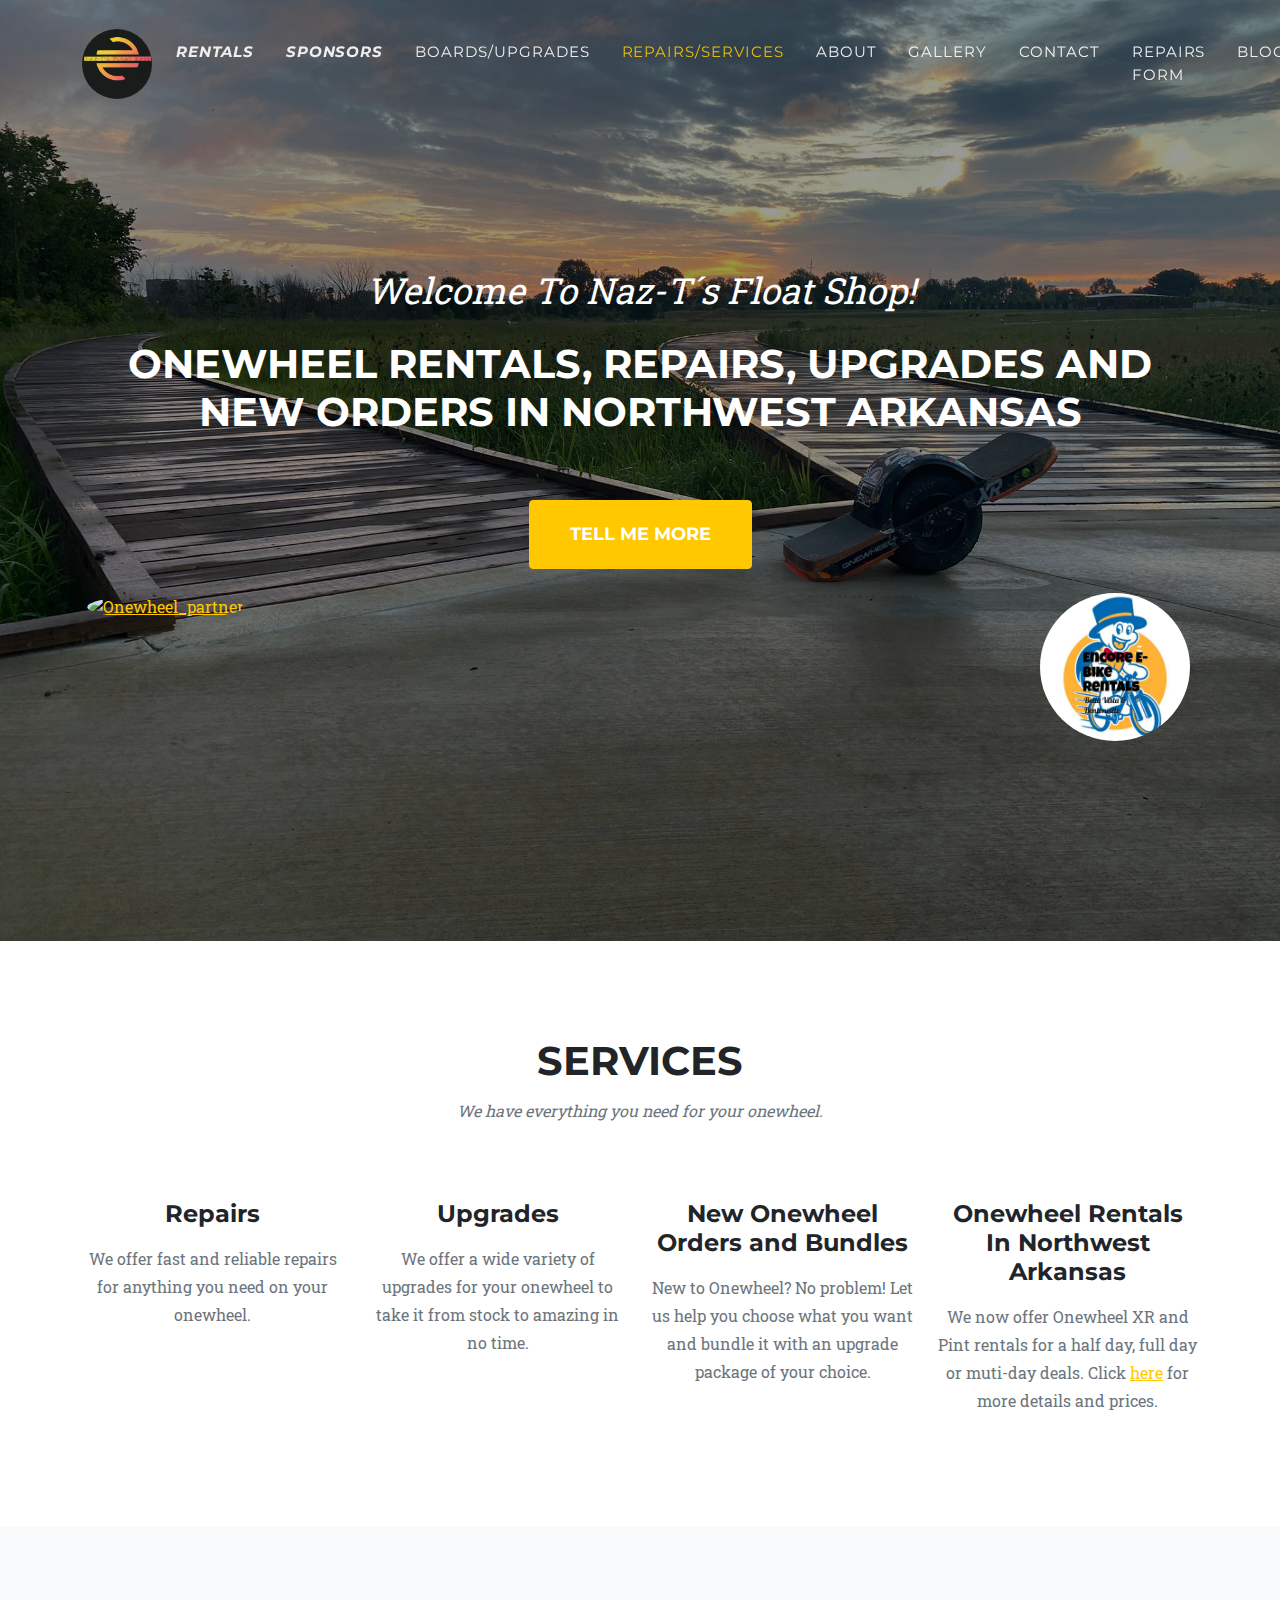
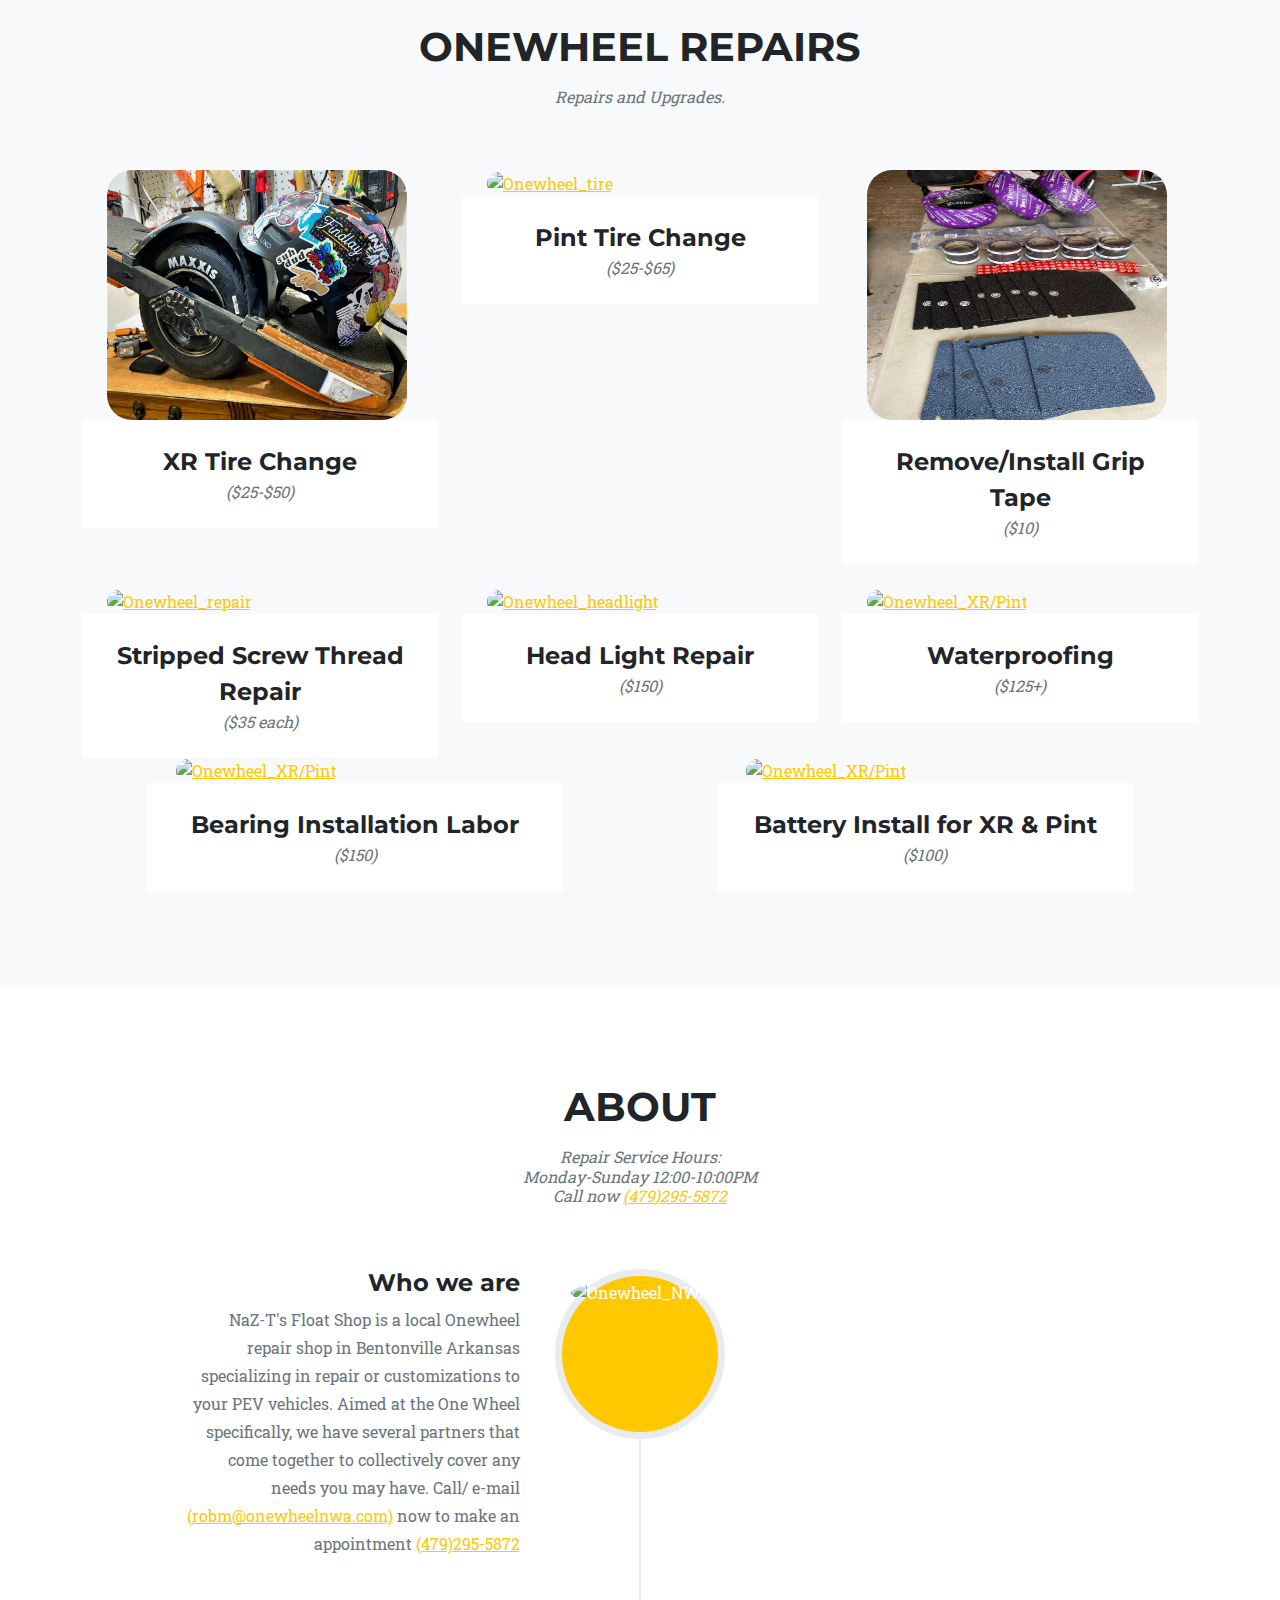
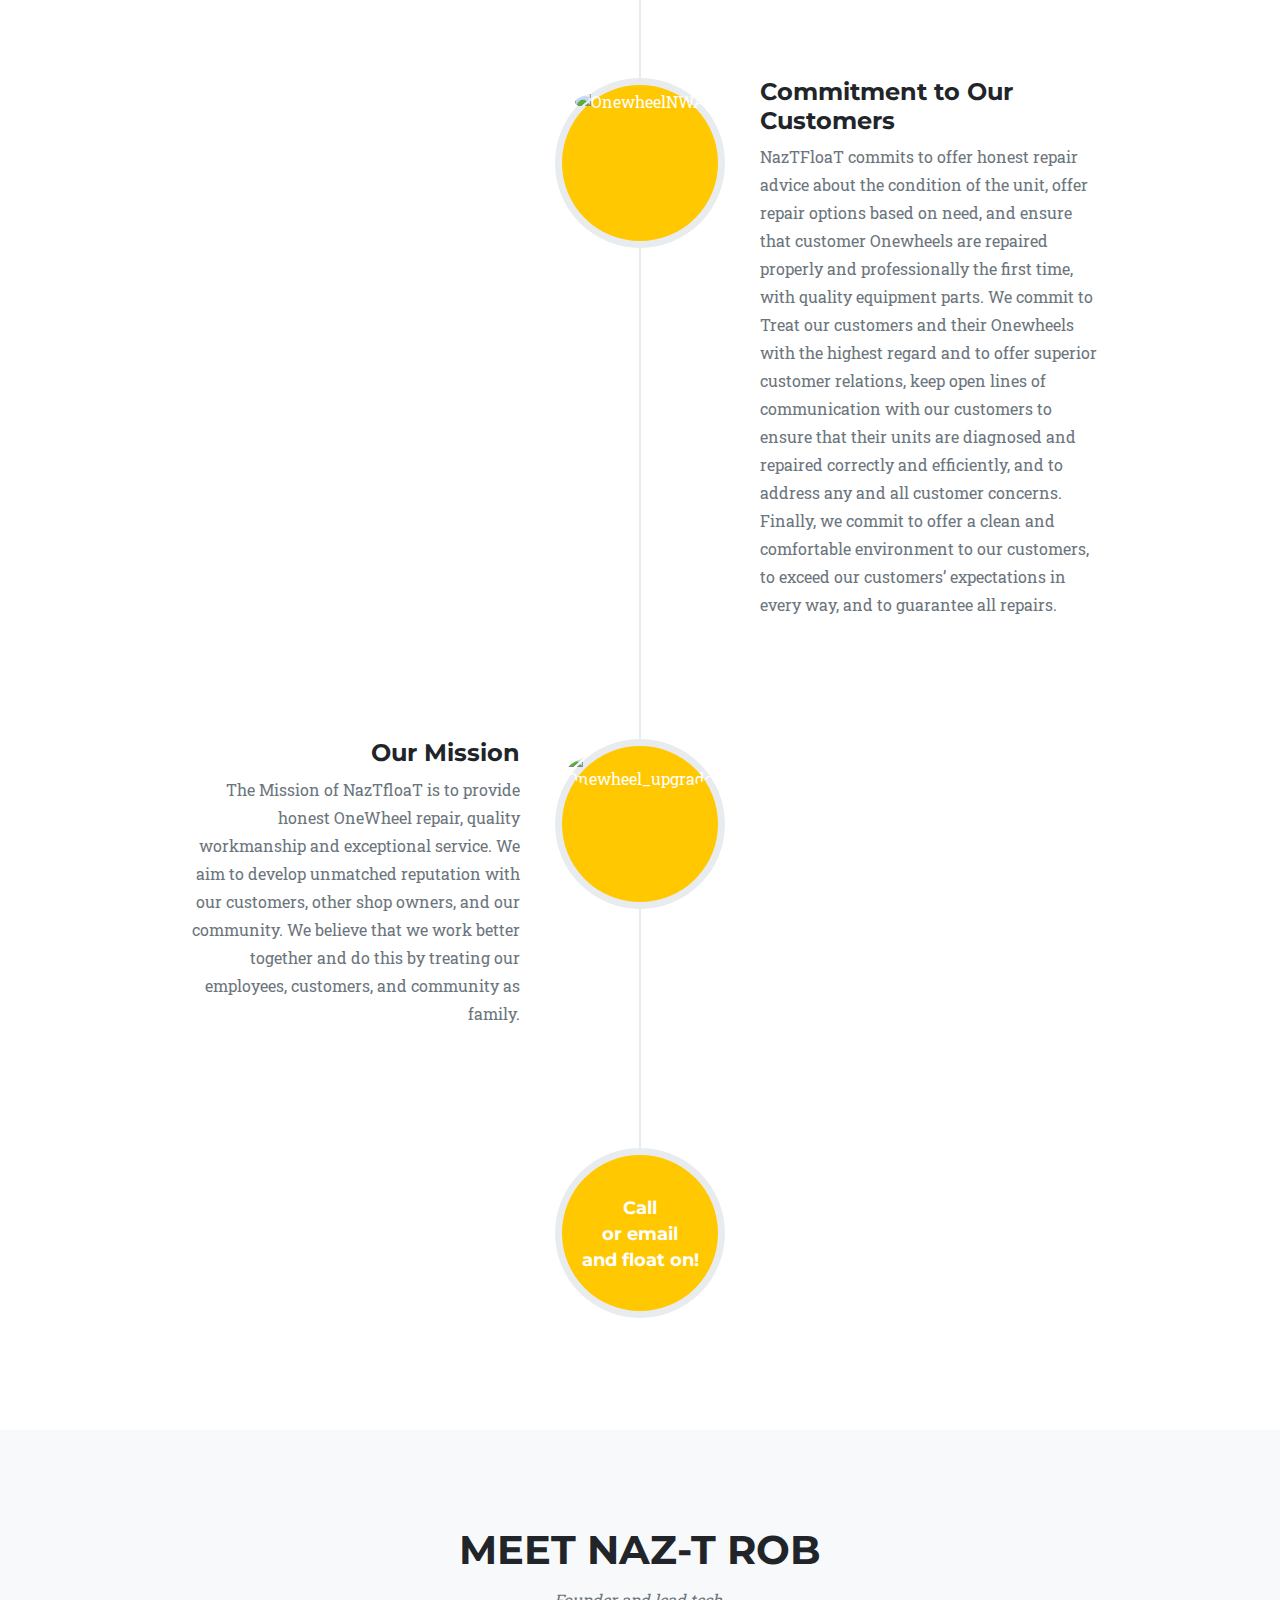
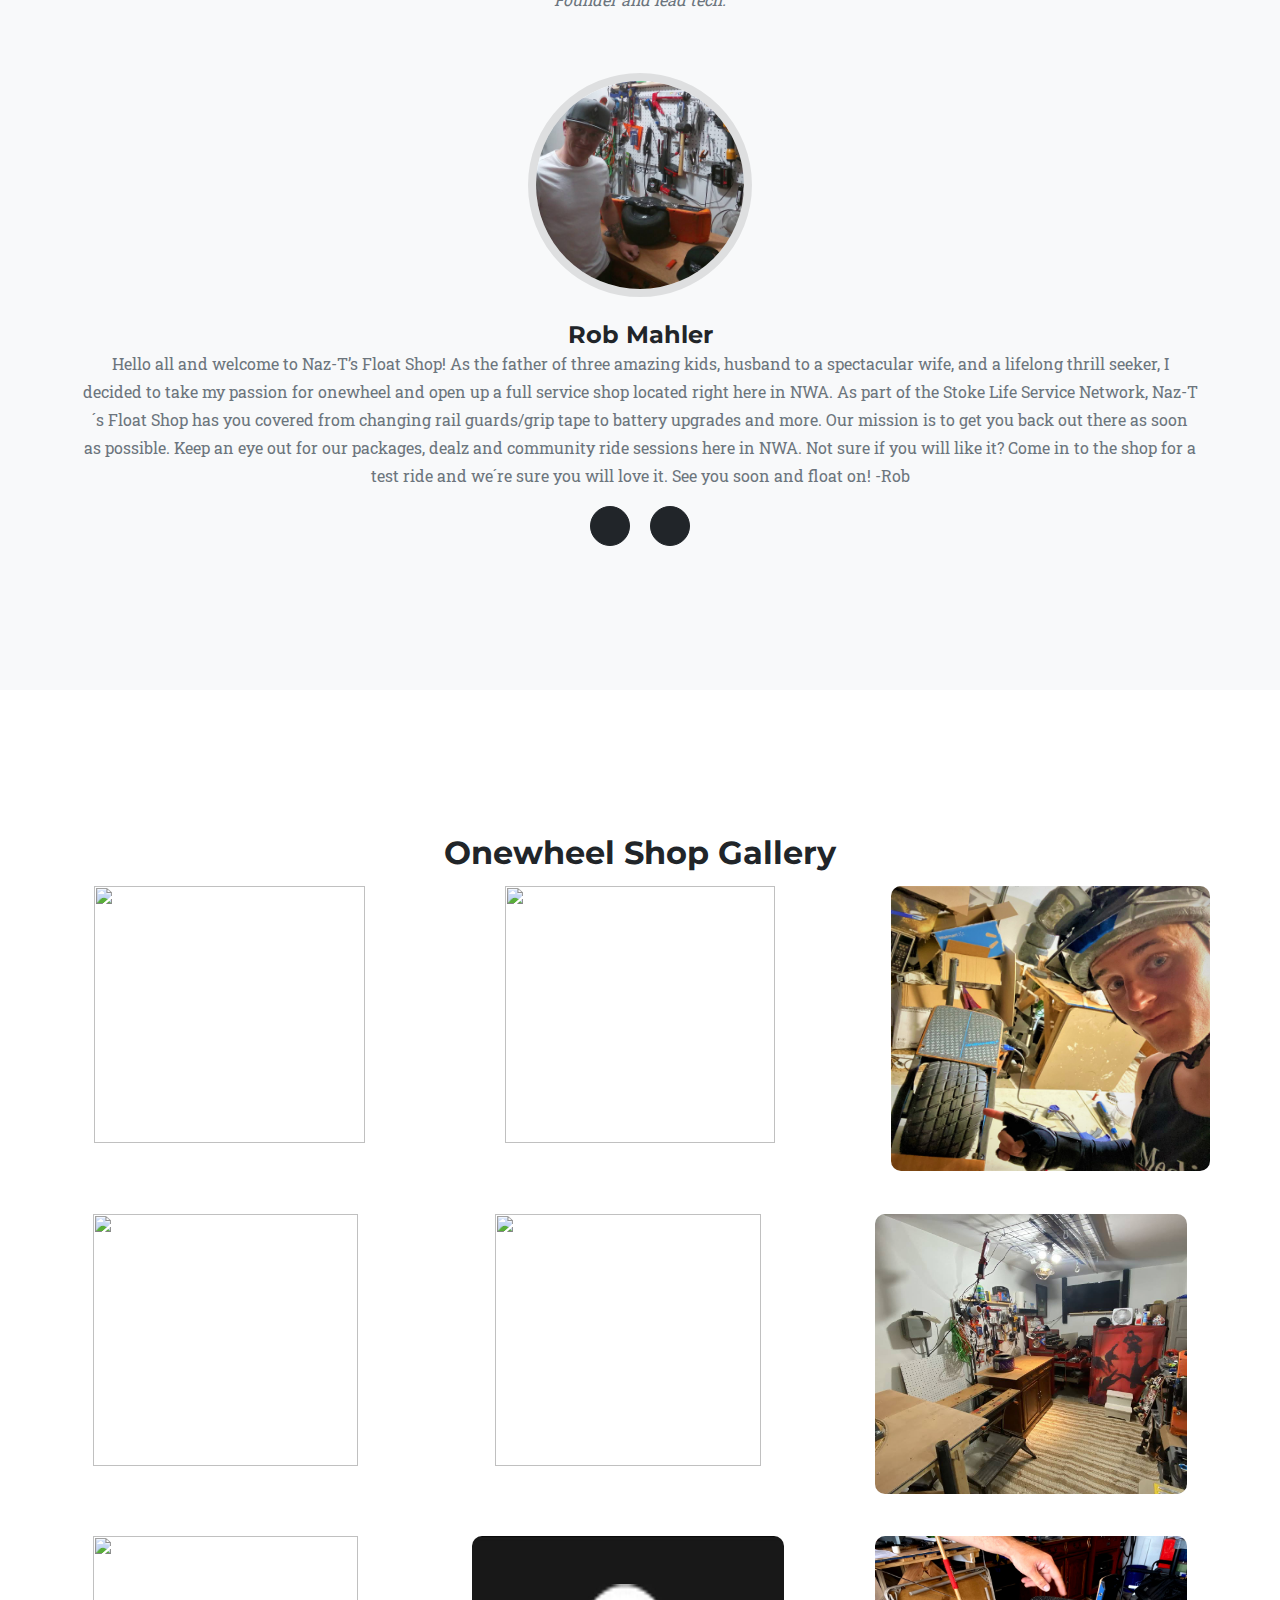
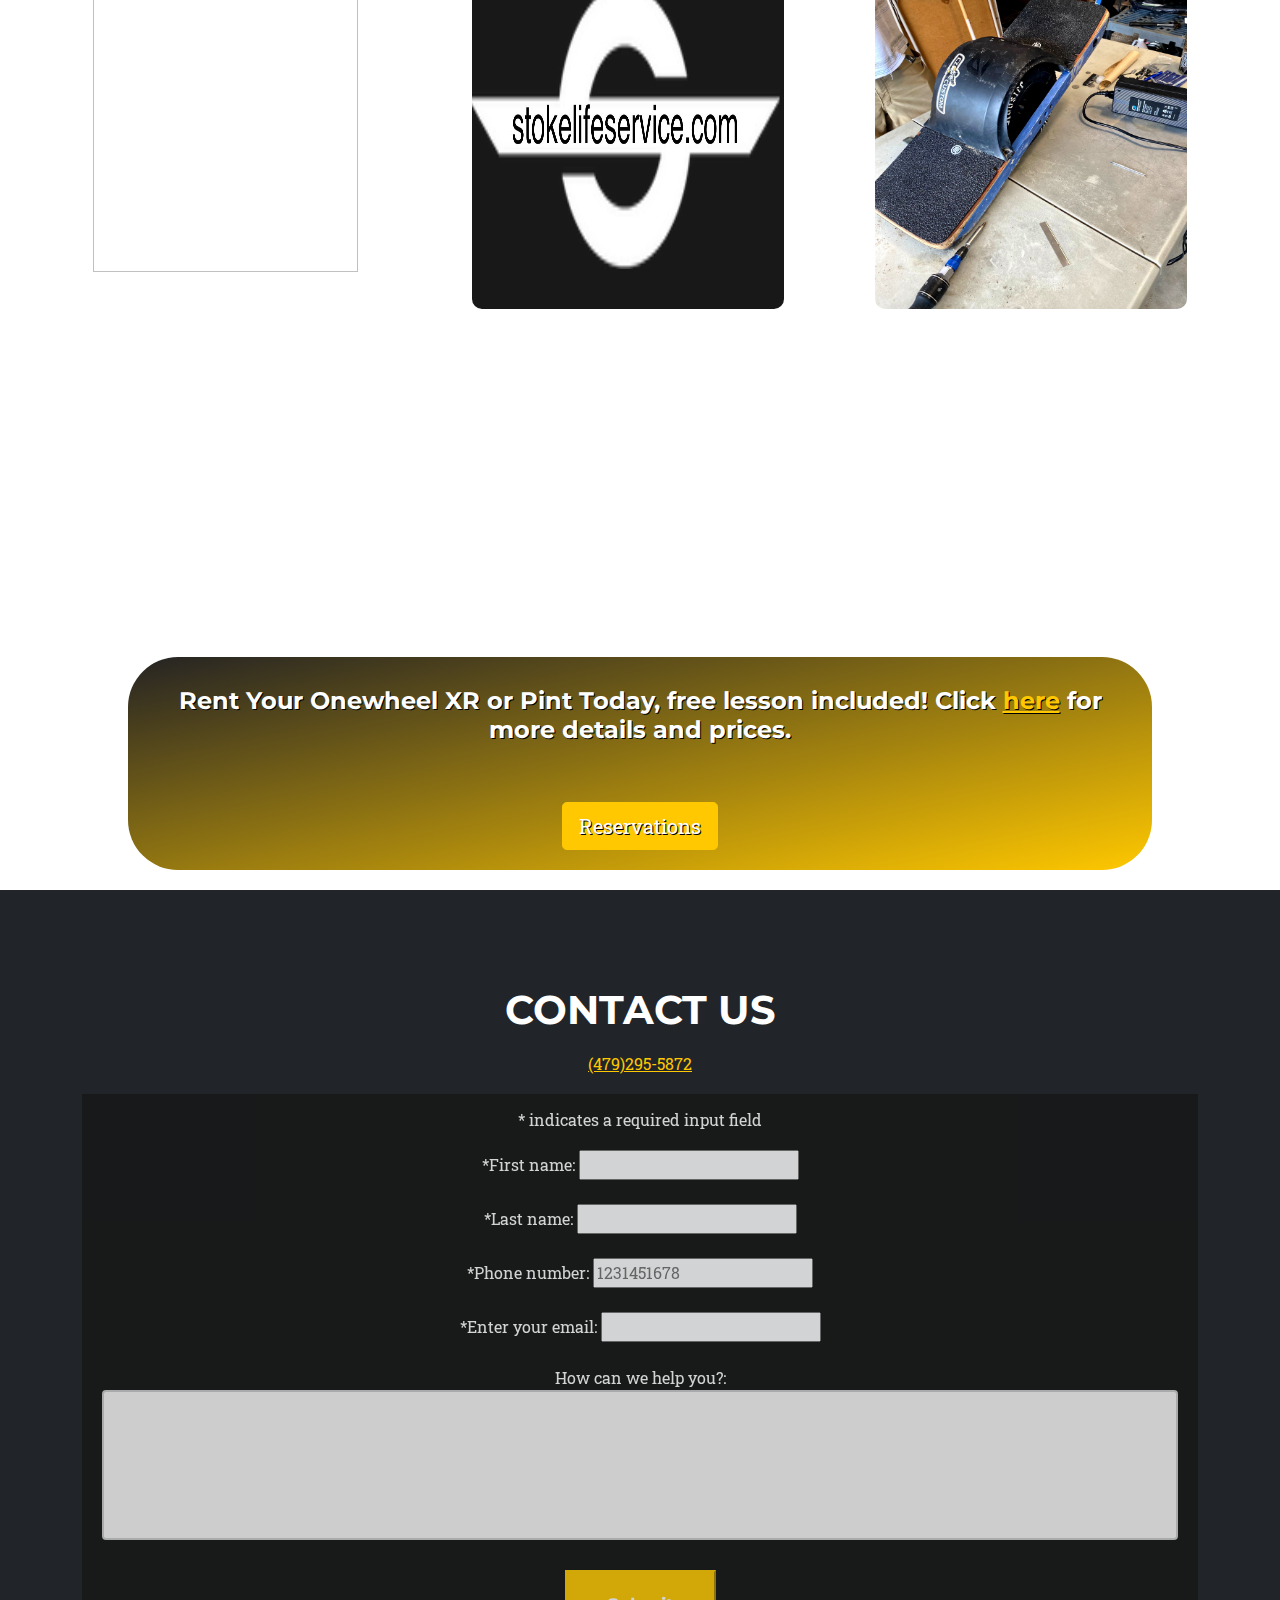
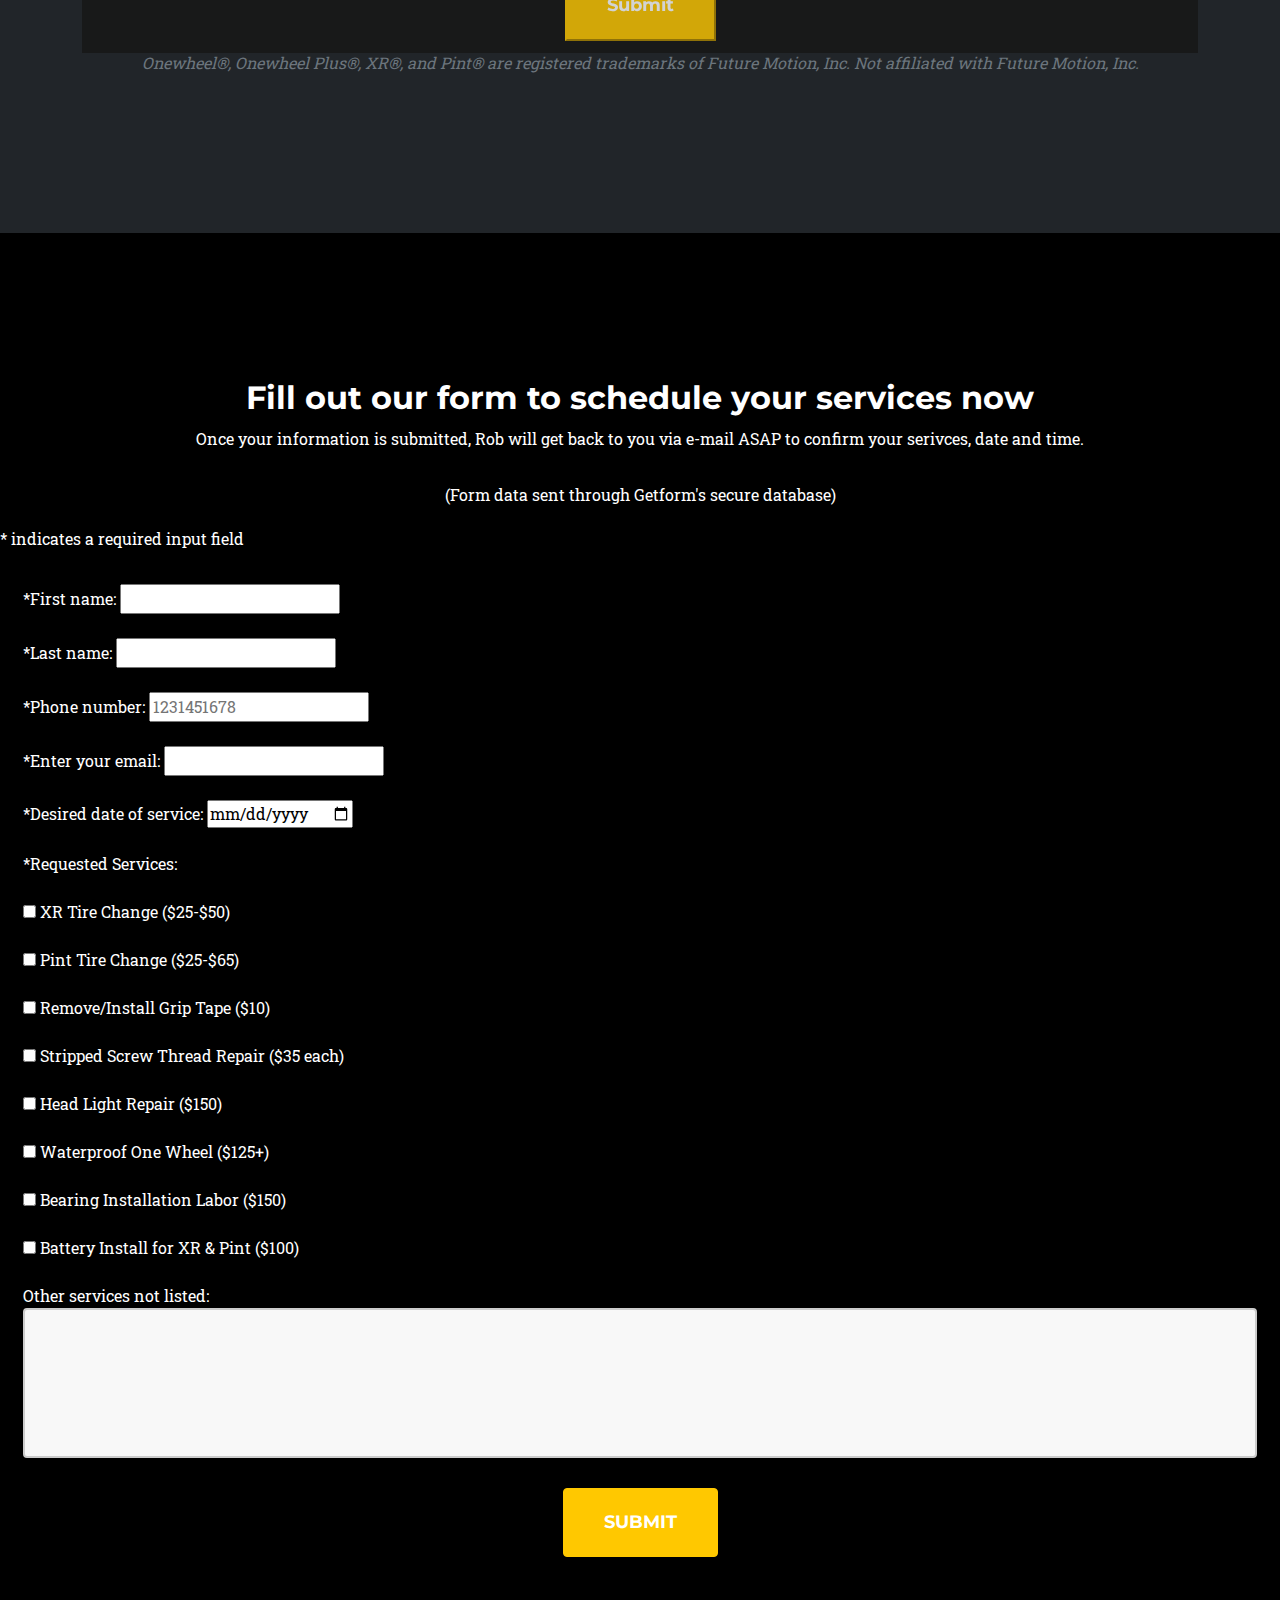
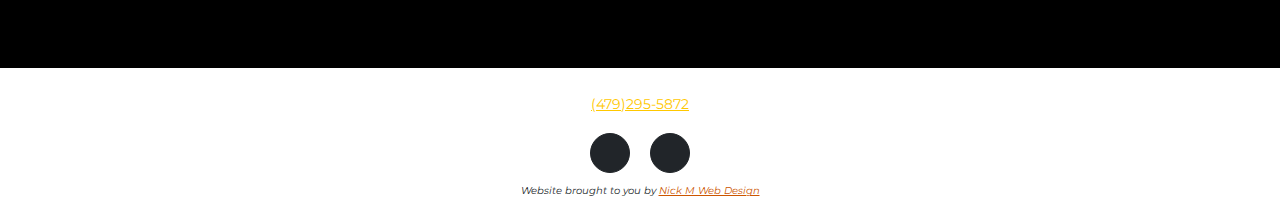
==== commit bd1afde4: "button and text" ====
--- a/index.html
+++ b/index.html
@@ -138,9 +138,10 @@
   }
 }
 .img-fluid2{
-  width: 100%;
-  height: 100%;
+  width: 85%;
+  height: 90%;
   padding:5px;
+  border-radius: 15px;
 }
 body {
   margin: 0;
@@ -679,11 +680,13 @@
   width: 300px;
   height: 250px;
   margin-left: 7%;
+  border-radius: 25px;
 }
 .img-fluid1 {
   max-width: 100%;
   height: 100%;
   padding: 5px;
+  border-radius: 25px;
 }
 .img-thumbnail {
   padding: 0.25rem;
@@ -11155,6 +11158,7 @@
   opacity: 0;
   transition: opacity ease-in-out 0.25s;
   margin-left: 7%;
+  border-radius: 25px;
 }
 #portfolio .portfolio-item .portfolio-link .portfolio-hover .portfolio-hover-content {
   font-size: 1.25rem;
@@ -11798,10 +11802,10 @@
 				<div class="container-fluid">
           <div class="row">
             <div class="col-sm-4">
-              <a target="_blank" href="https://www.google.com/search?q=naz+t+float+shop+nwa+reviews&rlz=1C1CHBF_enUS858US858&oq=naz+&aqs=chrome.0.69i59l2j69i57j46i67l2j69i60j69i61l2.3785j0j1&sourceid=chrome&ie=UTF-8#lrd=0x87c90598b53870d7:0x218cd57e87f70e4b,1,,,"><img class="img-fluid2" src="stokelifeservice.jpeg"></a>
+              <a target="_blank" href="https://www.google.com/search?q=naz+t+float+shop+nwa+reviews&rlz=1C1CHBF_enUS858US858&oq=naz+&aqs=chrome.0.69i59l2j69i57j46i67l2j69i60j69i61l2.3785j0j1&sourceid=chrome&ie=UTF-8#lrd=0x87c90598b53870d7:0x218cd57e87f70e4b,1,,,"><img class="img-fluid2" src="pintGreenGripL.jpg"></a>
             </div>
             <div class="col-sm-4">
-              <a target="_blank" href="https://www.google.com/search?q=naz+t+float+shop+nwa+reviews&rlz=1C1CHBF_enUS858US858&oq=naz+&aqs=chrome.0.69i59l2j69i57j46i67l2j69i60j69i61l2.3785j0j1&sourceid=chrome&ie=UTF-8#lrd=0x87c90598b53870d7:0x218cd57e87f70e4b,1,,,"><img class="img-fluid2" src="maxWheelHelmet.jpeg"></a>
+              <a target="_blank" href="https://www.google.com/search?q=naz+t+float+shop+nwa+reviews&rlz=1C1CHBF_enUS858US858&oq=naz+&aqs=chrome.0.69i59l2j69i57j46i67l2j69i60j69i61l2.3785j0j1&sourceid=chrome&ie=UTF-8#lrd=0x87c90598b53870d7:0x218cd57e87f70e4b,1,,,"><img class="img-fluid2" src="threeRentals.jpg"></a>
             </div>
             <div class="col-sm-4">
               <a target="_blank" href="https://www.google.com/search?q=naz+t+float+shop+nwa+reviews&rlz=1C1CHBF_enUS858US858&oq=naz+&aqs=chrome.0.69i59l2j69i57j46i67l2j69i60j69i61l2.3785j0j1&sourceid=chrome&ie=UTF-8#lrd=0x87c90598b53870d7:0x218cd57e87f70e4b,1,,,"><img class="img-fluid2" src="Stew.jpeg"></a>
@@ -11811,7 +11815,7 @@
 							<a target="_blank" href="https://www.google.com/search?q=naz+t+float+shop+nwa+reviews&rlz=1C1CHBF_enUS858US858&oq=naz+&aqs=chrome.0.69i59l2j69i57j46i67l2j69i60j69i61l2.3785j0j1&sourceid=chrome&ie=UTF-8#lrd=0x87c90598b53870d7:0x218cd57e87f70e4b,1,,,"><img class="img-fluid2" src="1.jpg"></a>
 						</div>
 						<div class="col-sm-4">
-							<a target="_blank" href="https://www.google.com/search?q=naz+t+float+shop+nwa+reviews&rlz=1C1CHBF_enUS858US858&oq=naz+&aqs=chrome.0.69i59l2j69i57j46i67l2j69i60j69i61l2.3785j0j1&sourceid=chrome&ie=UTF-8#lrd=0x87c90598b53870d7:0x218cd57e87f70e4b,1,,,"><img class="img-fluid2" src="2.jpg"></a>
+							<a target="_blank" href="https://www.google.com/search?q=naz+t+float+shop+nwa+reviews&rlz=1C1CHBF_enUS858US858&oq=naz+&aqs=chrome.0.69i59l2j69i57j46i67l2j69i60j69i61l2.3785j0j1&sourceid=chrome&ie=UTF-8#lrd=0x87c90598b53870d7:0x218cd57e87f70e4b,1,,,"><img class="img-fluid2" src="whiteGripL.jpg"></a>
 						</div>
 						<div class="col-sm-4">
 							<a target="_blank" href="https://www.google.com/search?q=naz+t+float+shop+nwa+reviews&rlz=1C1CHBF_enUS858US858&oq=naz+&aqs=chrome.0.69i59l2j69i57j46i67l2j69i60j69i61l2.3785j0j1&sourceid=chrome&ie=UTF-8#lrd=0x87c90598b53870d7:0x218cd57e87f70e4b,1,,,"><img class="img-fluid2" src="img4.jpeg"></a>
@@ -11819,10 +11823,10 @@
 					</div>
 					<div class="row">
 						<div class="col-sm-4">
-							<a target="_blank" href="https://www.google.com/search?q=naz+t+float+shop+nwa+reviews&rlz=1C1CHBF_enUS858US858&oq=naz+&aqs=chrome.0.69i59l2j69i57j46i67l2j69i60j69i61l2.3785j0j1&sourceid=chrome&ie=UTF-8#lrd=0x87c90598b53870d7:0x218cd57e87f70e4b,1,,,"><img class="img-fluid2" src="inventoryPlusOneWheel.jpeg"></a>
+							<a target="_blank" href="https://www.google.com/search?q=naz+t+float+shop+nwa+reviews&rlz=1C1CHBF_enUS858US858&oq=naz+&aqs=chrome.0.69i59l2j69i57j46i67l2j69i60j69i61l2.3785j0j1&sourceid=chrome&ie=UTF-8#lrd=0x87c90598b53870d7:0x218cd57e87f70e4b,1,,,"><img class="img-fluid2" src="trailGripR.jpg"></a>
 						</div>
 						<div class="col-sm-4">
-							<a target="_blank" href="https://www.google.com/search?q=naz+t+float+shop+nwa+reviews&rlz=1C1CHBF_enUS858US858&oq=naz+&aqs=chrome.0.69i59l2j69i57j46i67l2j69i60j69i61l2.3785j0j1&sourceid=chrome&ie=UTF-8#lrd=0x87c90598b53870d7:0x218cd57e87f70e4b,1,,,"><img class="img-fluid2" src="img10.jpeg"></a>
+							<a target="_blank" href="https://www.google.com/search?q=naz+t+float+shop+nwa+reviews&rlz=1C1CHBF_enUS858US858&oq=naz+&aqs=chrome.0.69i59l2j69i57j46i67l2j69i60j69i61l2.3785j0j1&sourceid=chrome&ie=UTF-8#lrd=0x87c90598b53870d7:0x218cd57e87f70e4b,1,,,"><img class="img-fluid2" src="stokelifeservice.jpeg"></a>
 						</div>
 						<div class="col-sm-4">
 							<a target="_blank" href="https://www.google.com/search?q=naz+t+float+shop+nwa+reviews&rlz=1C1CHBF_enUS858US858&oq=naz+&aqs=chrome.0.69i59l2j69i57j46i67l2j69i60j69i61l2.3785j0j1&sourceid=chrome&ie=UTF-8#lrd=0x87c90598b53870d7:0x218cd57e87f70e4b,1,,,"><img class="img-fluid2" src="after2.jpg"></a>
@@ -11864,7 +11868,7 @@
                         <label for="lname">*Last name:</label>
                         <input type="text" id="lname" name="lname" value="" style="color: black" required><br><br>
                         <label for="phone">*Phone number:</label>
-                        <input type="tel" id="phone" name="phone" placeholder="123-145-1678" pattern="[0-9]{3}-[0-9]{3}-[0-9]{4}" style="color: black" required><br><br>
+                        <input type="tel" id="phone" name="phone" placeholder="1231451678" pattern="[0-9]{3}[0-9]{3}[0-9]{4}" style="color: black" required><br><br>
                         <label for="email">*Enter your email:</label>
                         <input type="email" id="email" name="email" style="color: black" required><br><br>
                         <label for="other">How can we help you?:</label>
@@ -11872,6 +11876,7 @@
                         </textarea>
 
                         <div class="g-recaptcha" data-sitekey="6Lf6oc4bAAAAAJ2W0U2lwzhFs_y9XXGH3Zf--xv-"></div>
+<br>
 
                         <input class="btn-xl" type="submit" value="Submit" style="color: #fff;background-color: #ffc800;border-color: #ffc800;">
                       </form>
@@ -11895,7 +11900,7 @@
     <label for="lname">*Last name:</label>
     <input type="text" id="lname" name="lname" value="" style="color: black" required><br><br>
     <label for="phone">*Phone number:</label>
-    <input type="tel" id="phone" name="phone" placeholder="123-145-1678" pattern="[0-9]{3}-[0-9]{3}-[0-9]{4}" style="color: black" required><br><br>
+    <input type="tel" id="phone" name="phone" placeholder="1231451678" pattern="[0-9]{3}[0-9]{3}[0-9]{4}" style="color: black" required><br><br>
     <label for="email">*Enter your email:</label>
     <input type="email" id="email" name="email" style="color: black" required><br><br>
     <label for="date">*Desired date of service:</label>
@@ -11921,6 +11926,7 @@
     <textarea id="other" name="other" rows="4" cols="50" style="color: black" placeholder="Let us know what we can do for you!">
     </textarea>
 <div class="g-recaptcha" data-sitekey="6Lf6oc4bAAAAAJ2W0U2lwzhFs_y9XXGH3Zf--xv-"></div>
+<br>
 
 <div class="text-center"><button class="btn btn-primary btn-xl text-uppercase" id="submitButton" value="Submit" type="submit">Submit</button></div>
   </form>
@@ -11937,7 +11943,7 @@
                         <a target="_blank" class="btn btn-dark btn-social mx-2" href="https://www.instagram.com/naz_t_rob/"><i class="fab fa-instagram"></i></a>
                         <a target="_blank" class="btn btn-dark btn-social mx-2" href="https://www.facebook.com/NazTFloat"><i class="fab fa-facebook-f"></i></a>
                     </div>
-                    <div style="padding-top: 10px;">Website brought to you by <a style="color: #CC5500;" href="https://nickmwebdesign.com/" target="_blank">Nick M Web Design</a></div>
+                    <div style="padding-top: 10px;font-size: 10px;"><em>Website brought to you by <a style="color: #CC5500;" href="https://nickmwebdesign.com/" target="_blank">Nick M Web Design</a></em></div>
                 </div>
             </div>
         </footer>
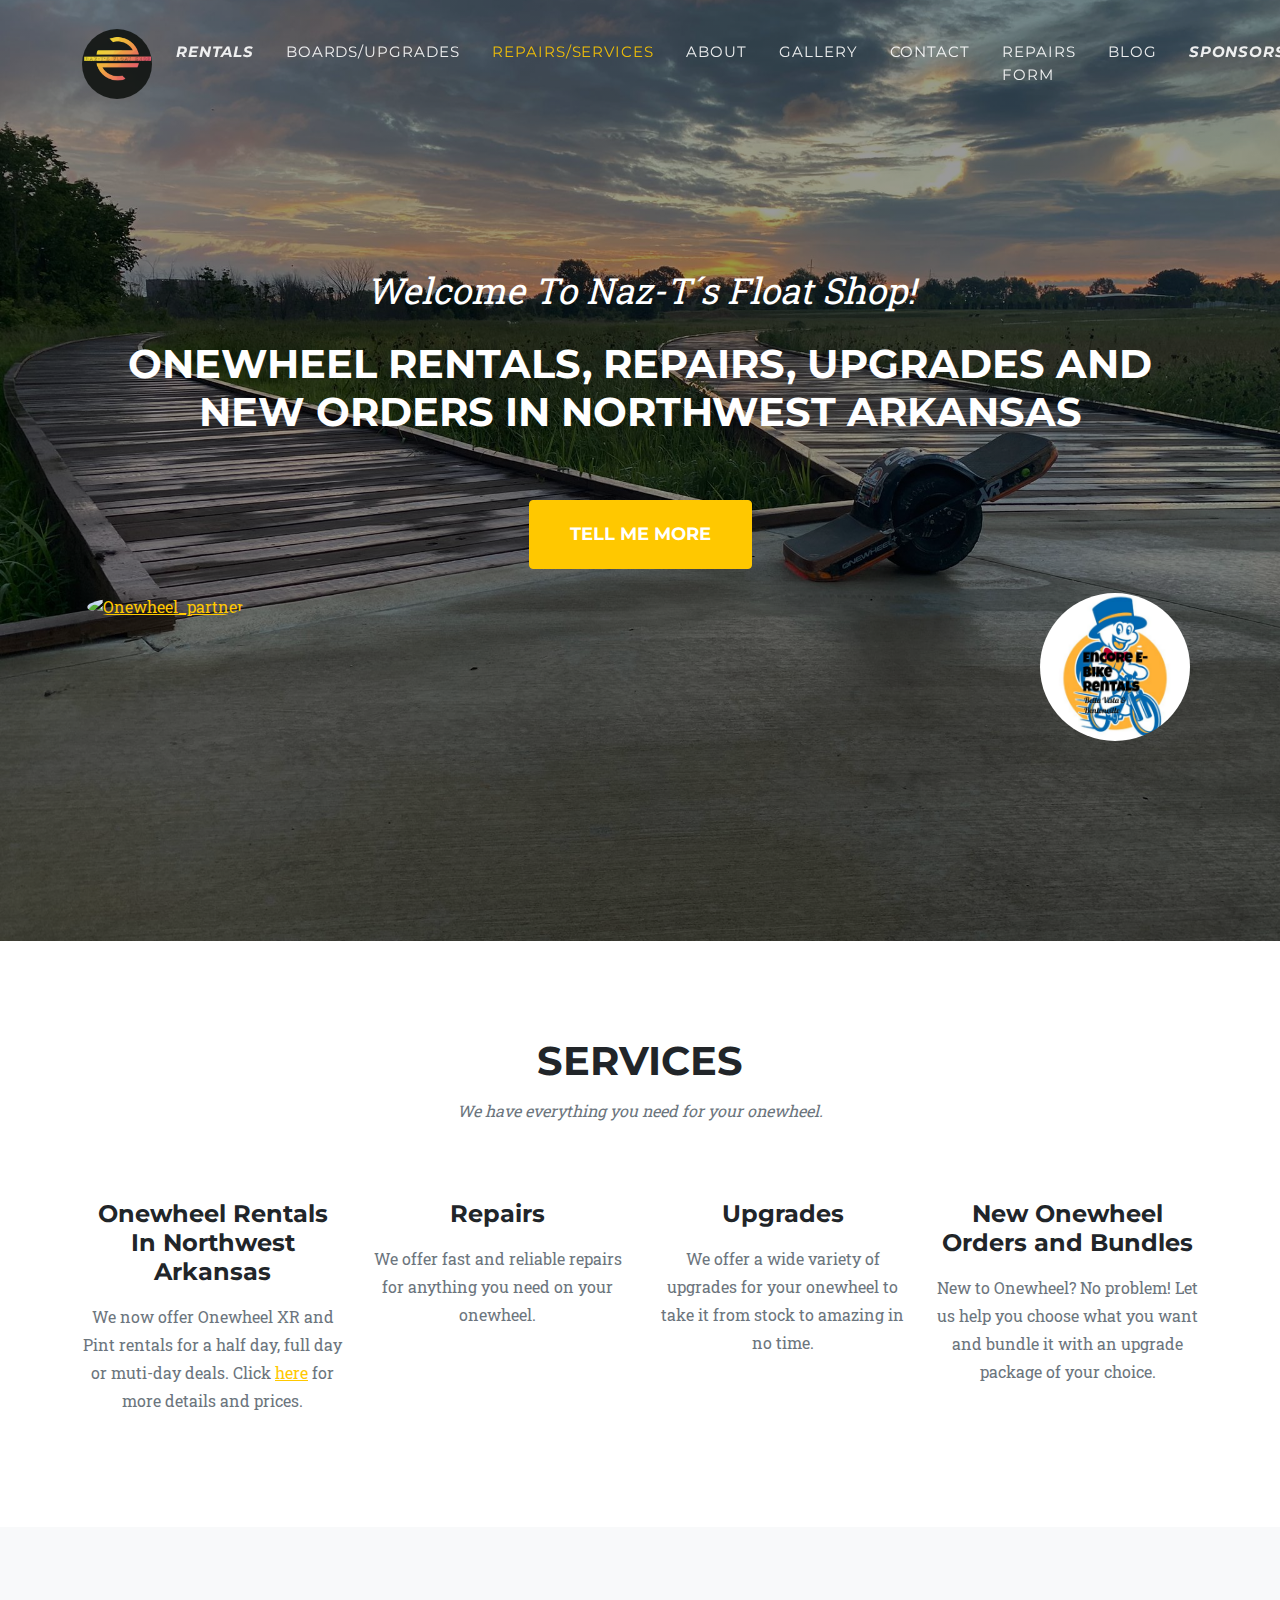
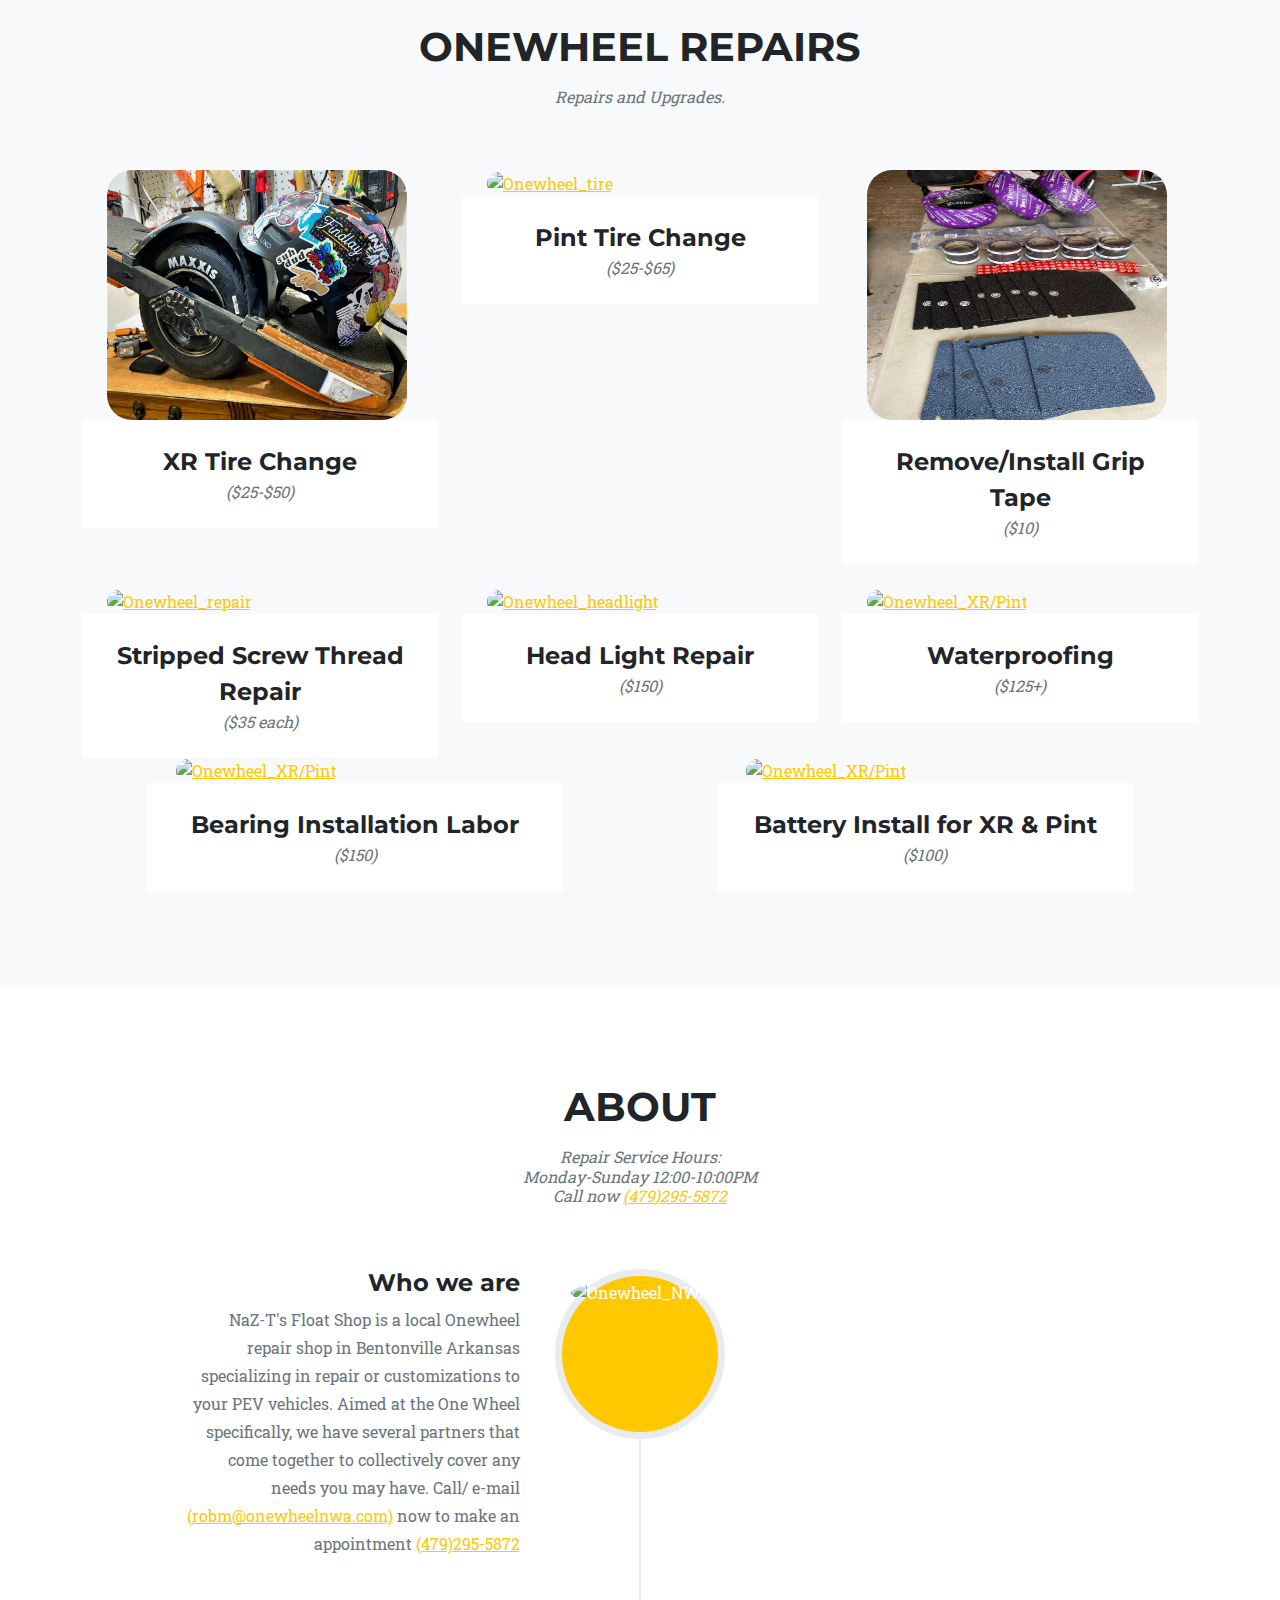
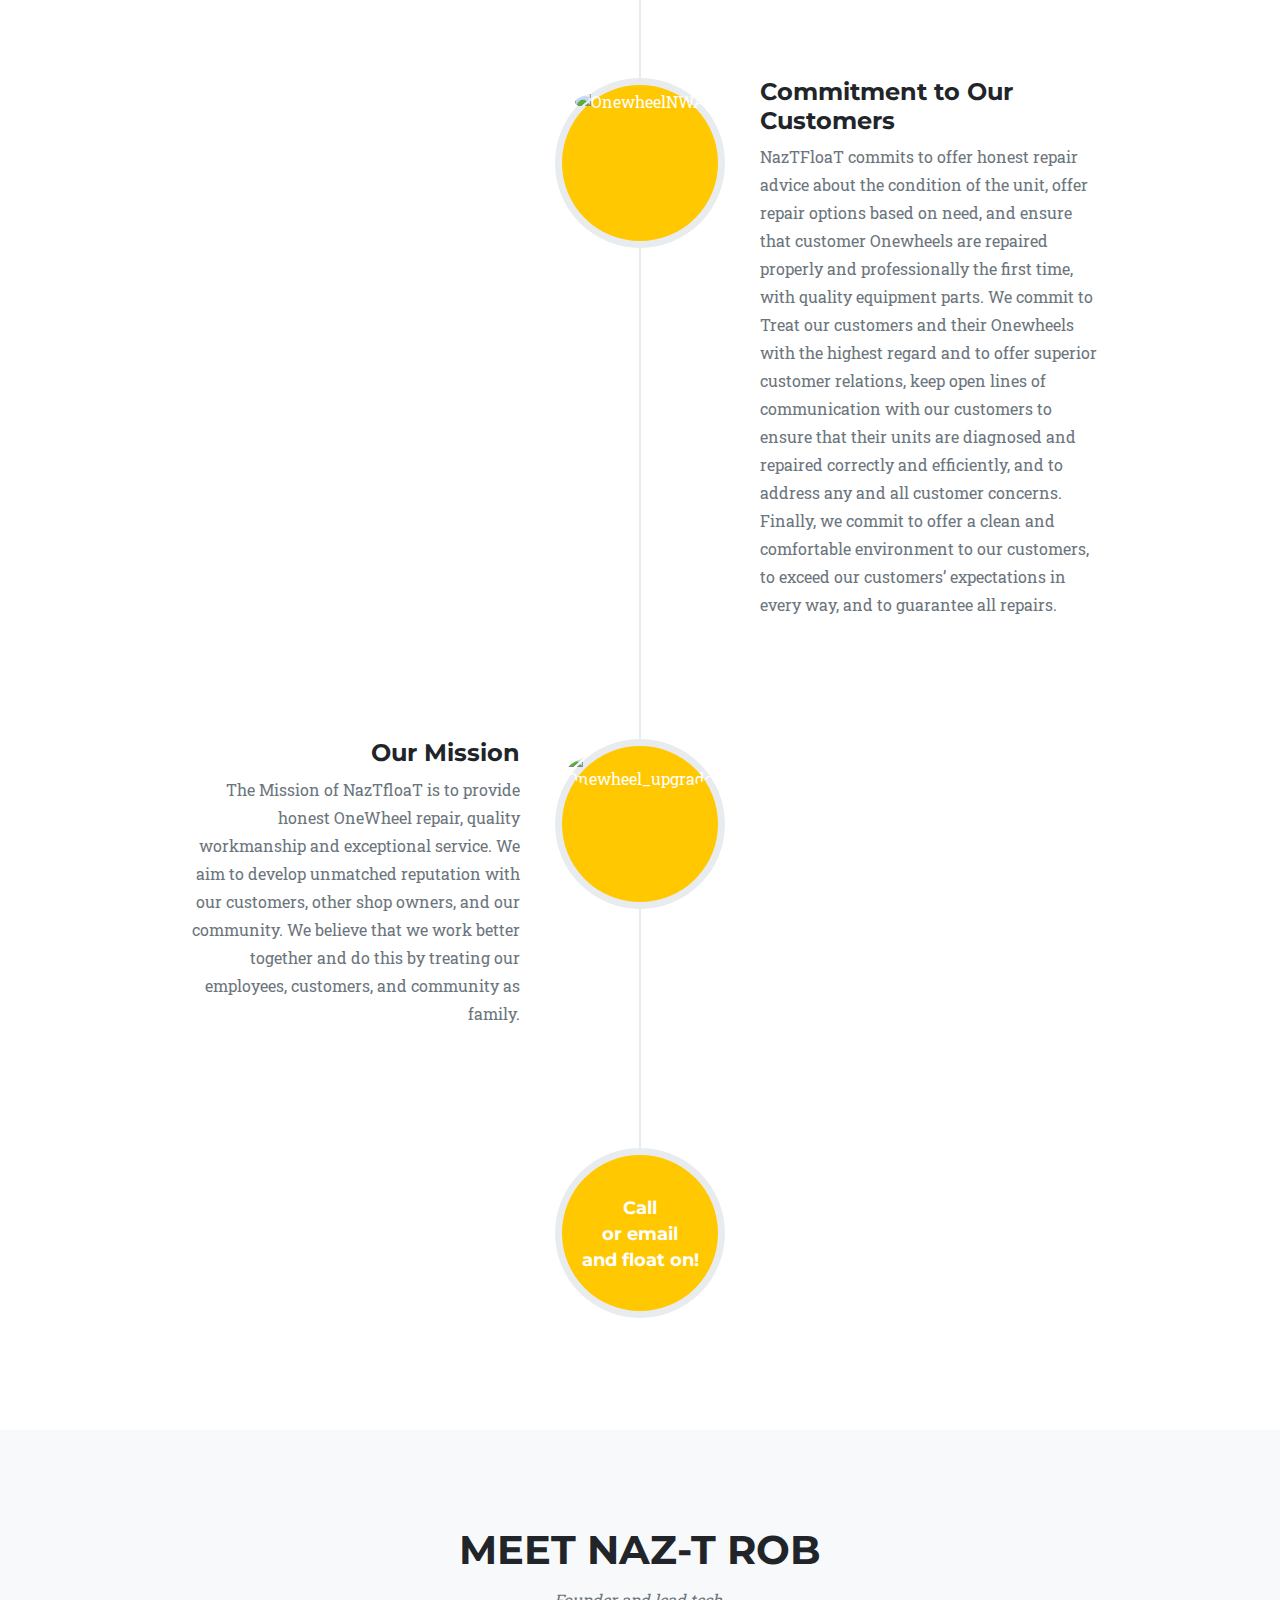
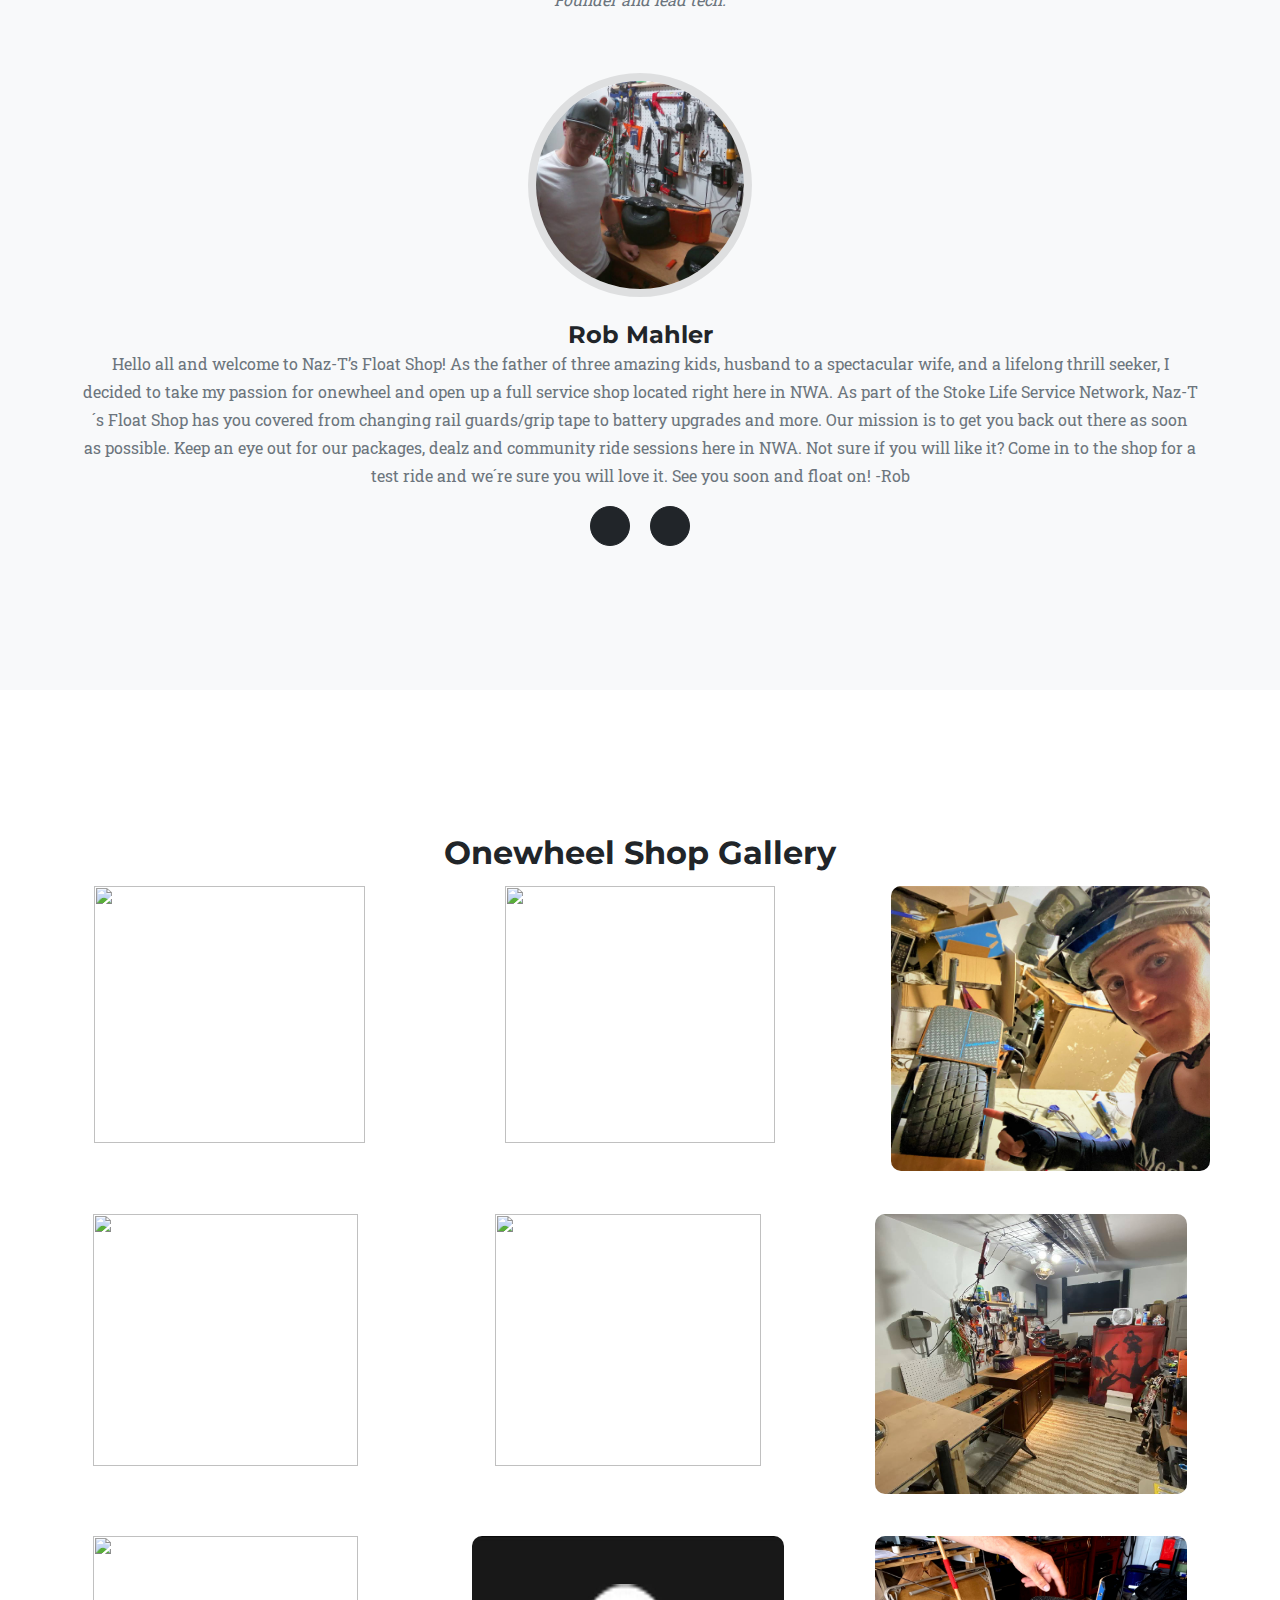
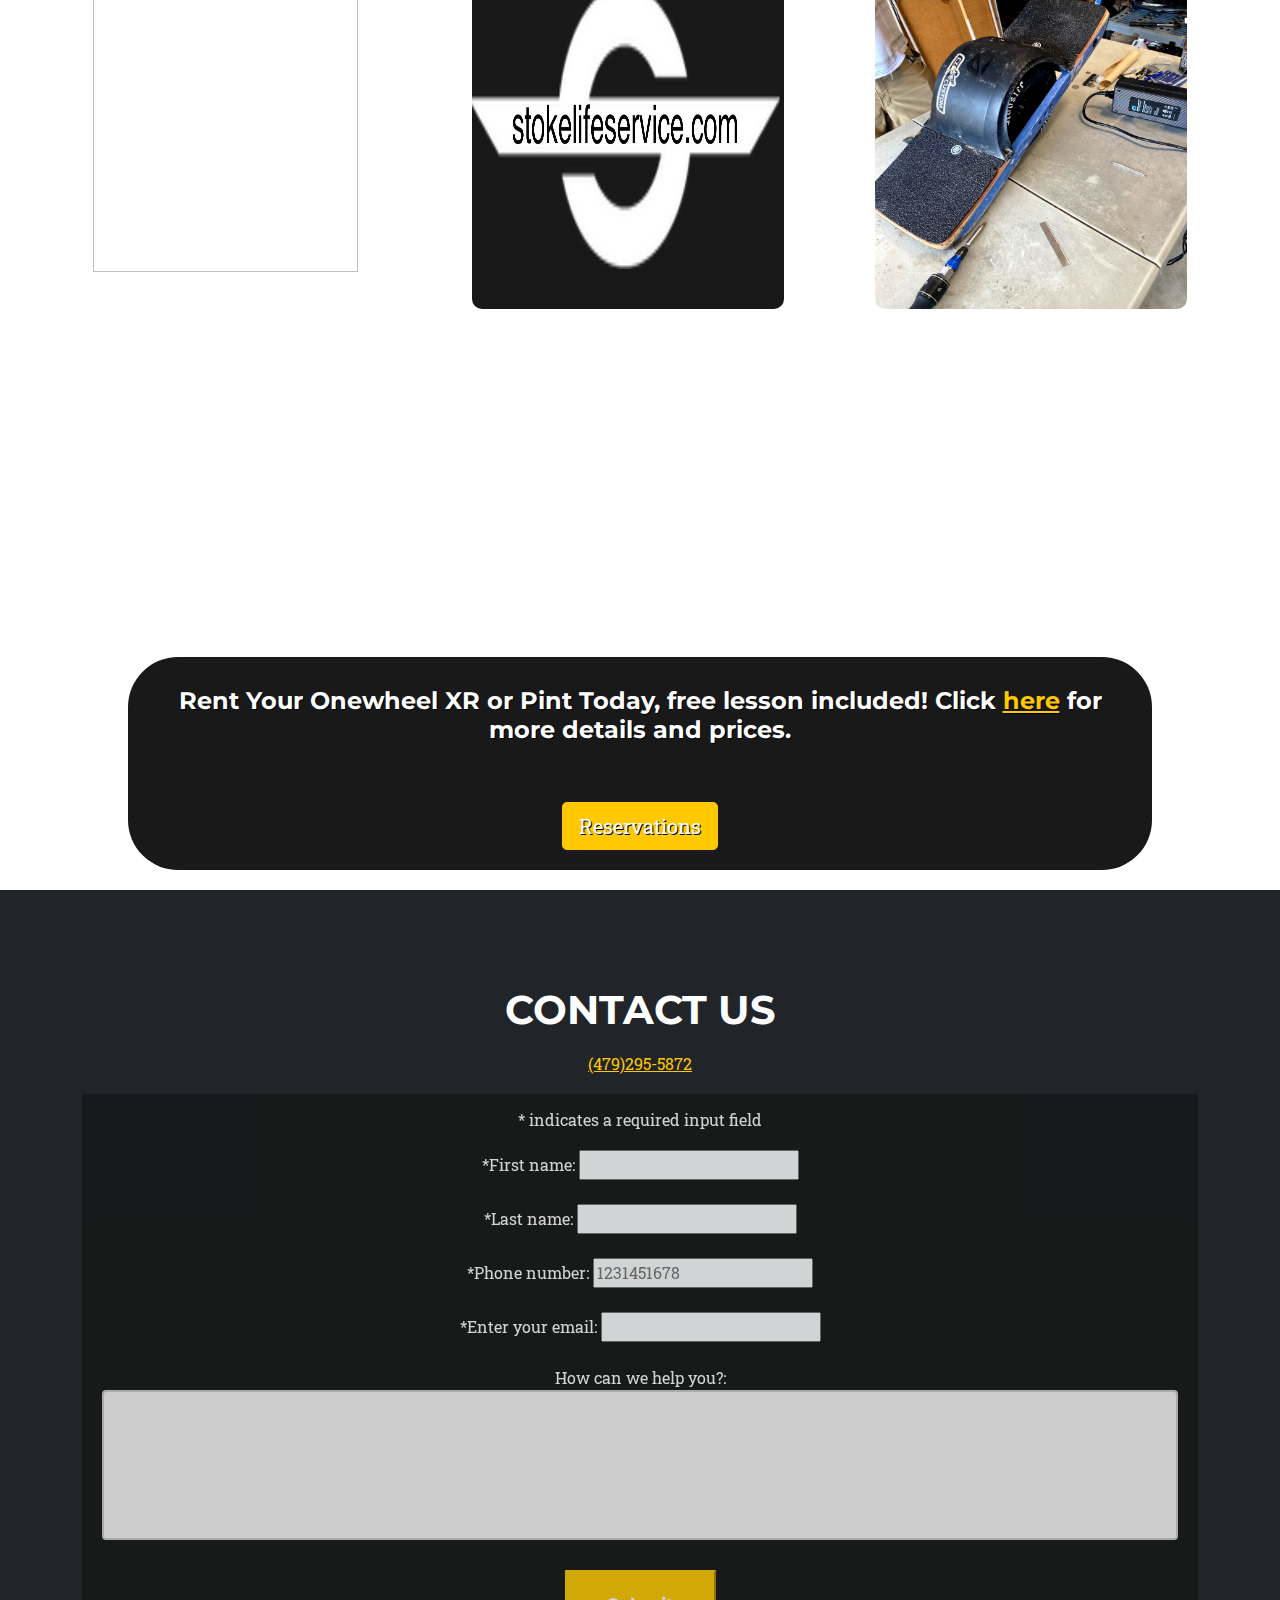
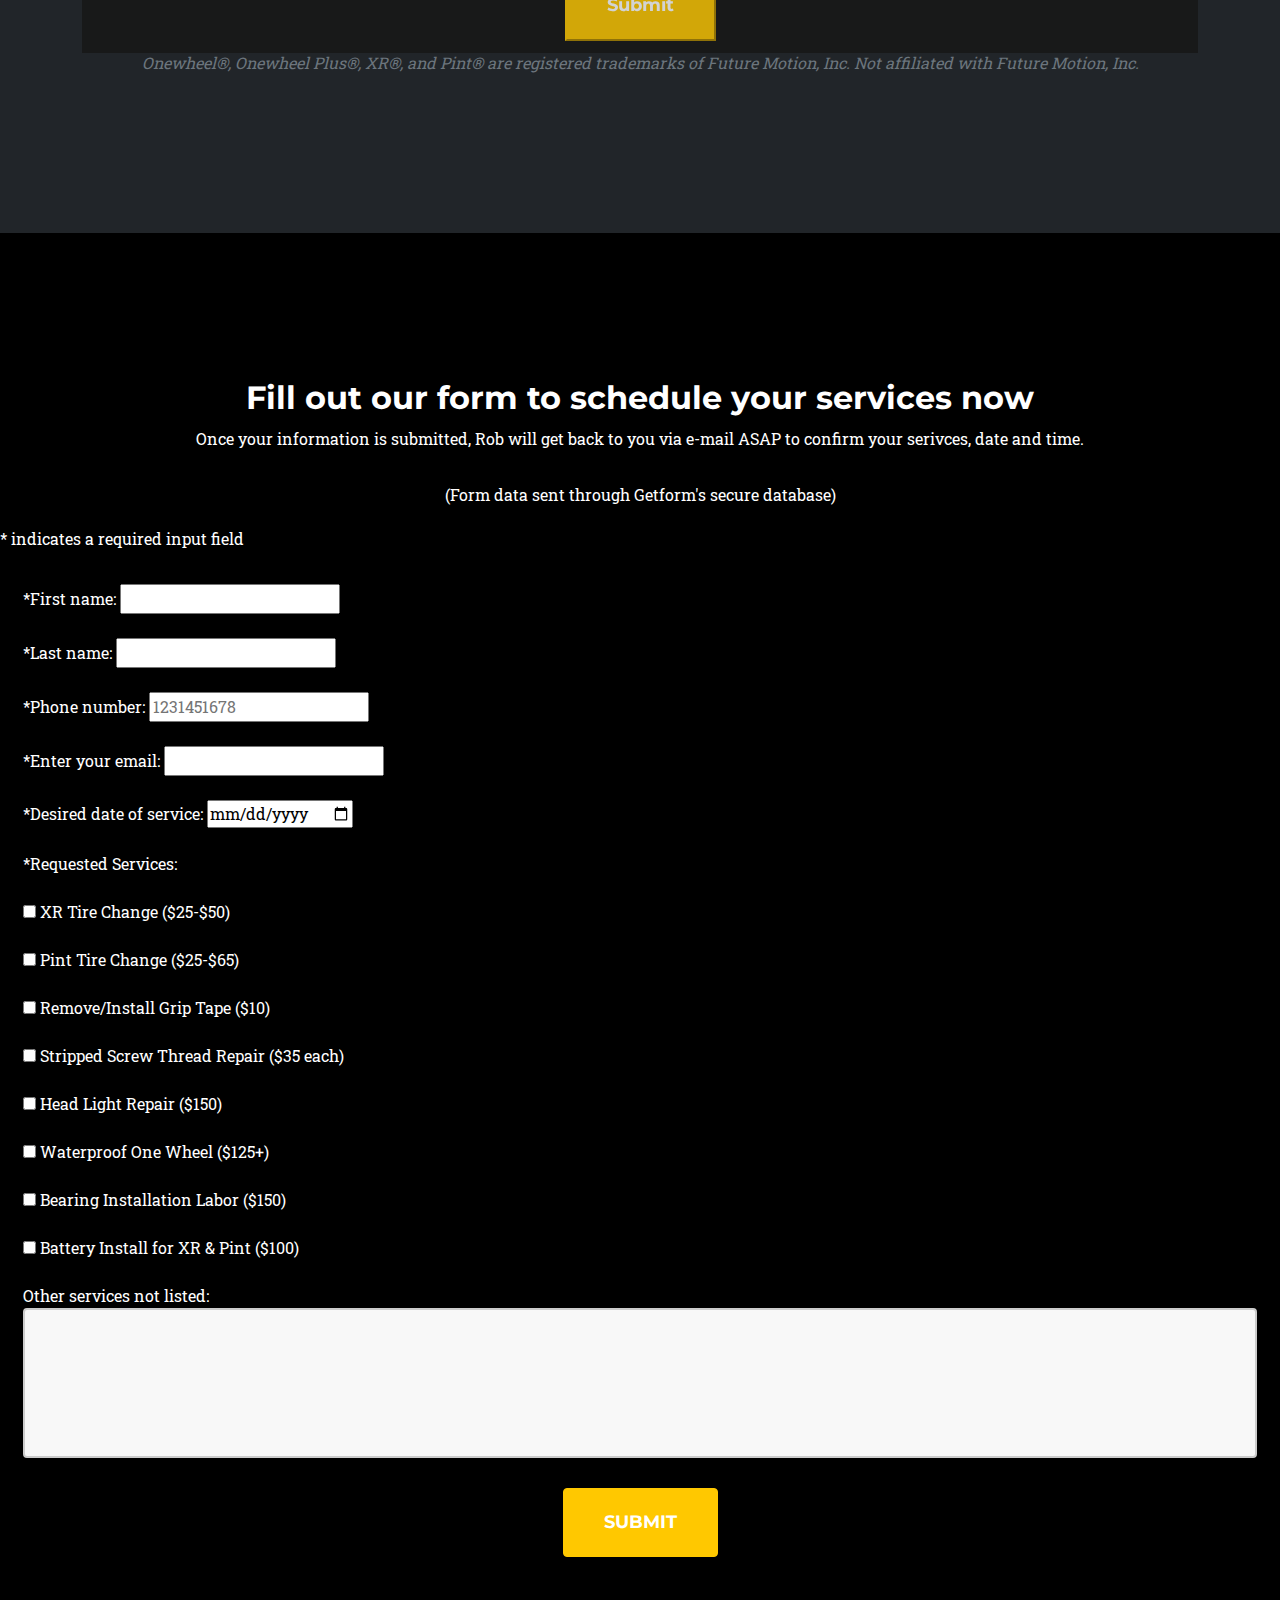
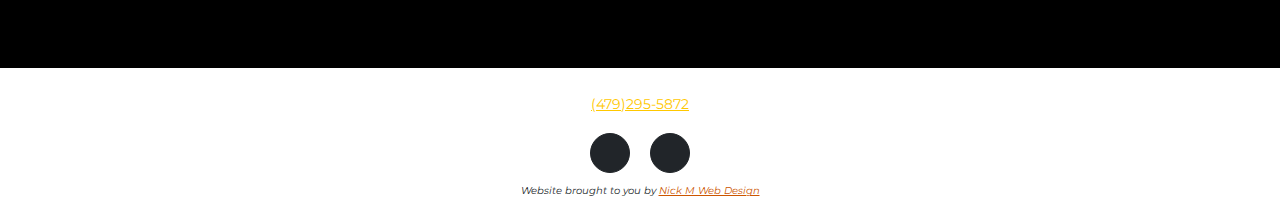
==== commit 1825e63c: "cta background color change" ====
--- a/index.html
+++ b/index.html
@@ -11499,7 +11499,7 @@
                 <div class="collapse navbar-collapse" id="navbarResponsive">
                     <ul class="navbar-nav text-uppercase ms-auto py-4 py-lg-0">
                         <li class="nav-item"><a class="nav-link" href="rental.html"><strong><em>RENTALS</em></strong></a></li>
-                        <li class="nav-item"><a class="nav-link" href="sponsor.html"><strong><em>Sponsors</em></strong></a></li>
+                        
                         <li class="nav-item"><a class="nav-link" href="boards.html">Boards/Upgrades</a></li>
                         <li class="nav-item"><a class="nav-link" href="#portfolio">Repairs/Services</a></li>
                         <li class="nav-item"><a class="nav-link" href="#about">About</a></li>
@@ -11507,6 +11507,7 @@
                         <li class="nav-item"><a class="nav-link" href="#contact">Contact</a></li>
                         <li class="nav-item"><a class="nav-link" href="#repairForm">Repairs Form</a></li>
                         <li class="nav-item"><a class="nav-link" href="blog.html">Blog</a></li>
+                        <li class="nav-item"><a class="nav-link" href="sponsor.html"><strong><em>Sponsors</em></strong></a></li>
                         <button class="btn2" onclick="myFunction()"><i class="fa fa-sun"></i></button>
 
 
@@ -11550,6 +11551,14 @@
                     <h3 class="section-subheading text-muted">We have everything you need for your onewheel.</h3>
                 </div>
                 <div class="row text-center">
+                      <div class="col-md-3">
+                        <span class="fa-stack fa-4x">
+                            <i class="fas fa-circle fa-stack-2x text-primary"></i>
+                            <i class="fas fa-calendar-alt fa-stack-1x fa-inverse"></i>
+                        </span>
+                        <h4 class="my-3">Onewheel Rentals In Northwest Arkansas</h4>
+                        <p class="text-muted">We now offer Onewheel XR and Pint rentals for a half day, full day or muti-day deals. Click <a href="https://www.onewheelnwa.com/rental.html" target="_blank">here</a> for more details and prices.</p>
+                    </div>
                     <div class="col-md-3">
                         <span class="fa-stack fa-4x">
                             <i class="fas fa-circle fa-stack-2x text-primary"></i>
@@ -11573,14 +11582,6 @@
                         </span>
                         <h4 class="my-3">New Onewheel Orders and Bundles</h4>
                         <p class="text-muted">New to Onewheel? No problem! Let us help you choose what you want and bundle it with an upgrade package of your choice.</p>
-                    </div>
-                    <div class="col-md-3">
-                        <span class="fa-stack fa-4x">
-                            <i class="fas fa-circle fa-stack-2x text-primary"></i>
-                            <i class="fas fa-calendar-alt fa-stack-1x fa-inverse"></i>
-                        </span>
-                        <h4 class="my-3">Onewheel Rentals In Northwest Arkansas</h4>
-                        <p class="text-muted">We now offer Onewheel XR and Pint rentals for a half day, full day or muti-day deals. Click <a href="https://www.onewheelnwa.com/rental.html" target="_blank">here</a> for more details and prices.</p>
                     </div>
                 </div>
             </div>
@@ -11843,7 +11844,7 @@
 	</div>
 </section>
 
-<div class="container-fluid" style=" width: 80%;border-radius:50px; background-image: linear-gradient(to bottom right, #242323, #ffc800);">
+<div class="container-fluid" style=" width: 80%;border-radius:50px; background-color: #191919;">
   <h1 class="text-center" style="text-shadow: 1px 1px black;color: white;padding:30px;font-size:1.5rem;font-family:"Montserrat"";>Rent Your Onewheel XR or Pint Today, free lesson included! Click <a href="https://www.onewheelnwa.com/rental.html" target="_blank">here</a> for more details and prices.</h1>
   <div class="container-fluid">
     <div style="padding-top:20px; padding-bottom:20px;" class="d-grid gap-2 d-md-flex justify-content-md-center">
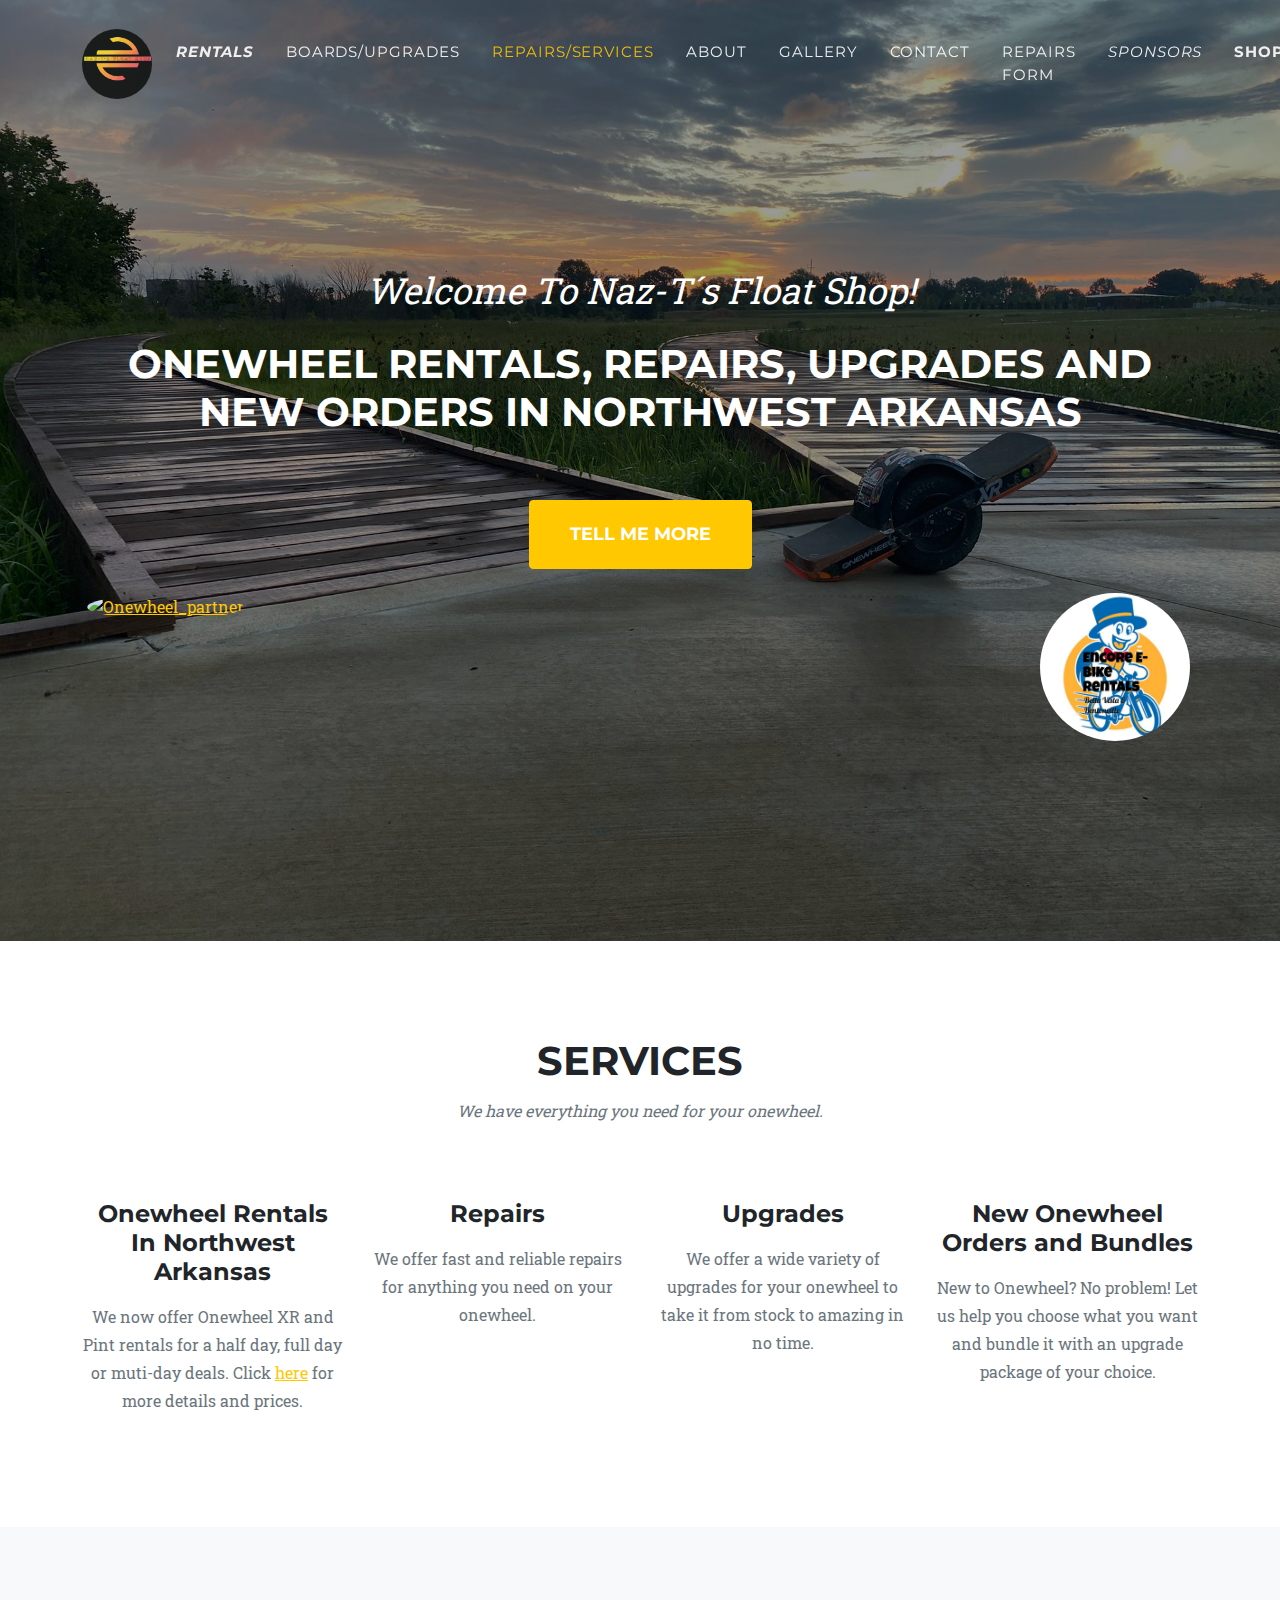
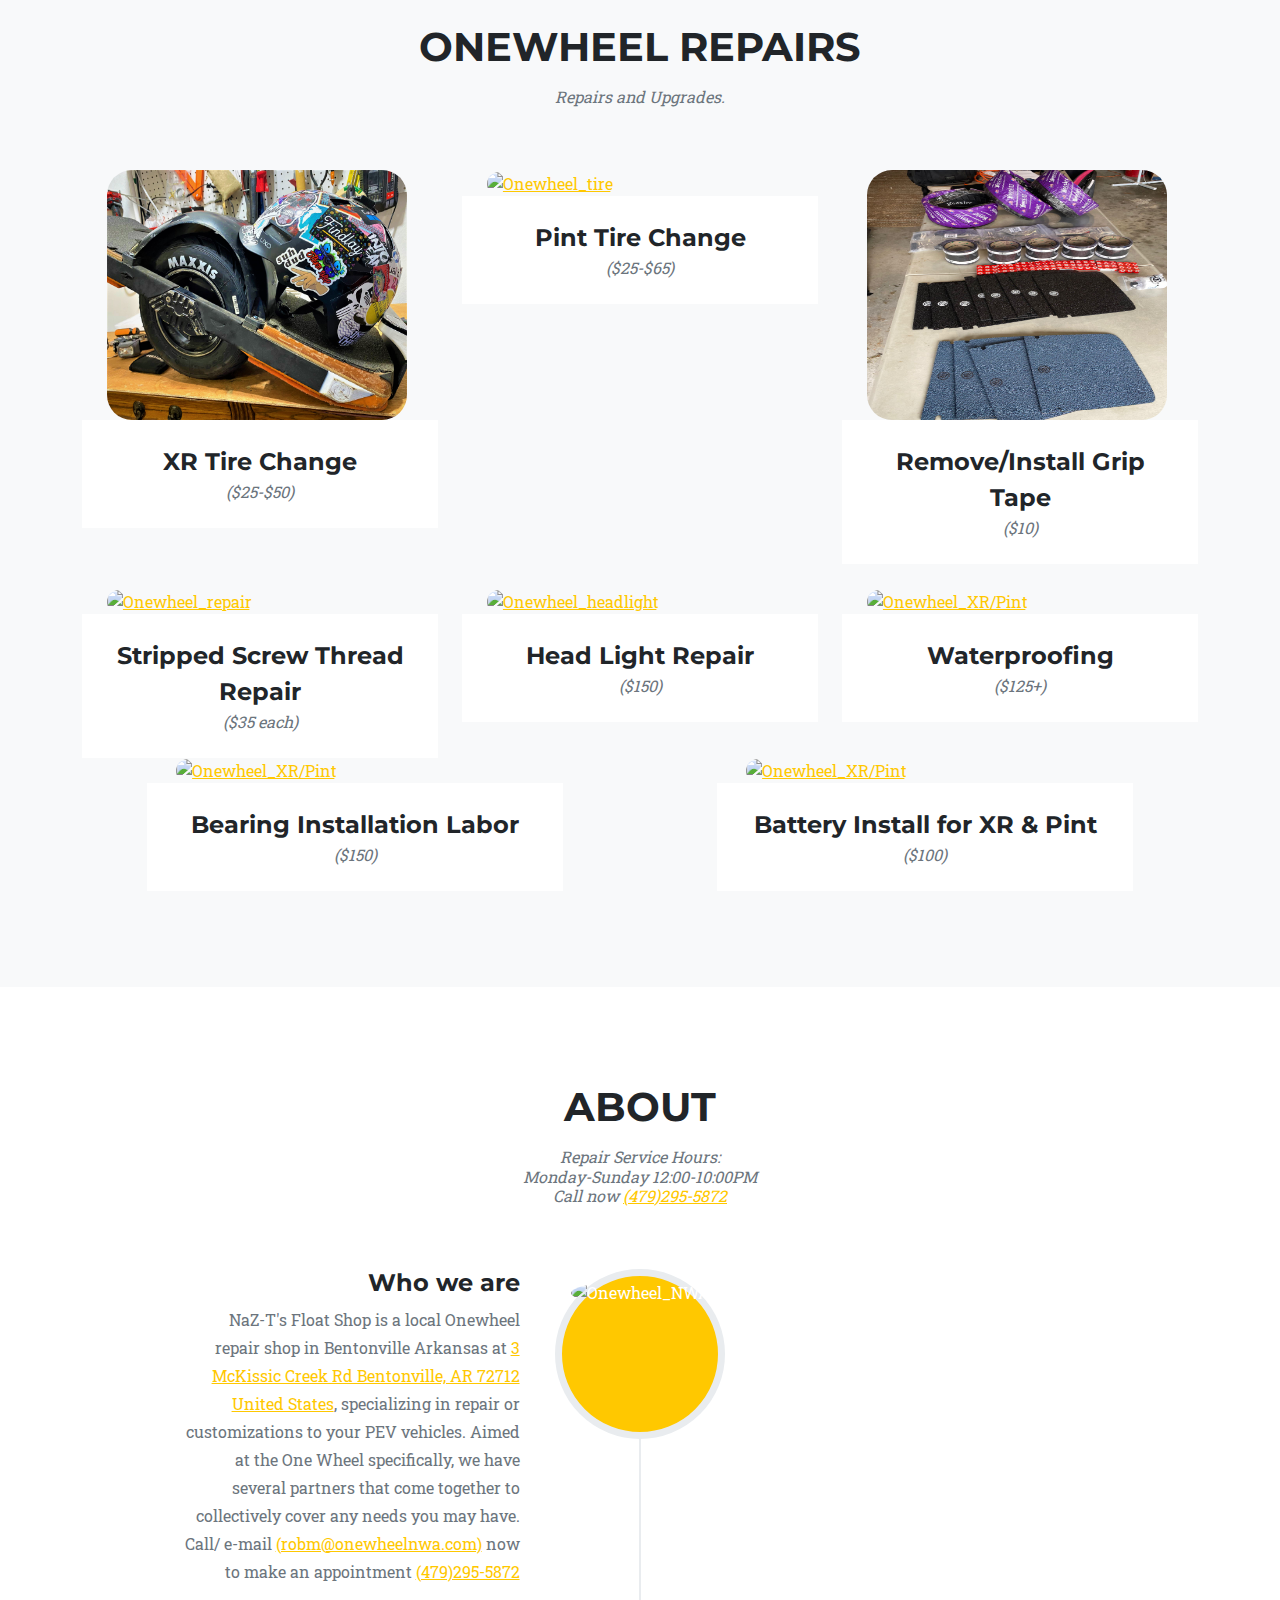
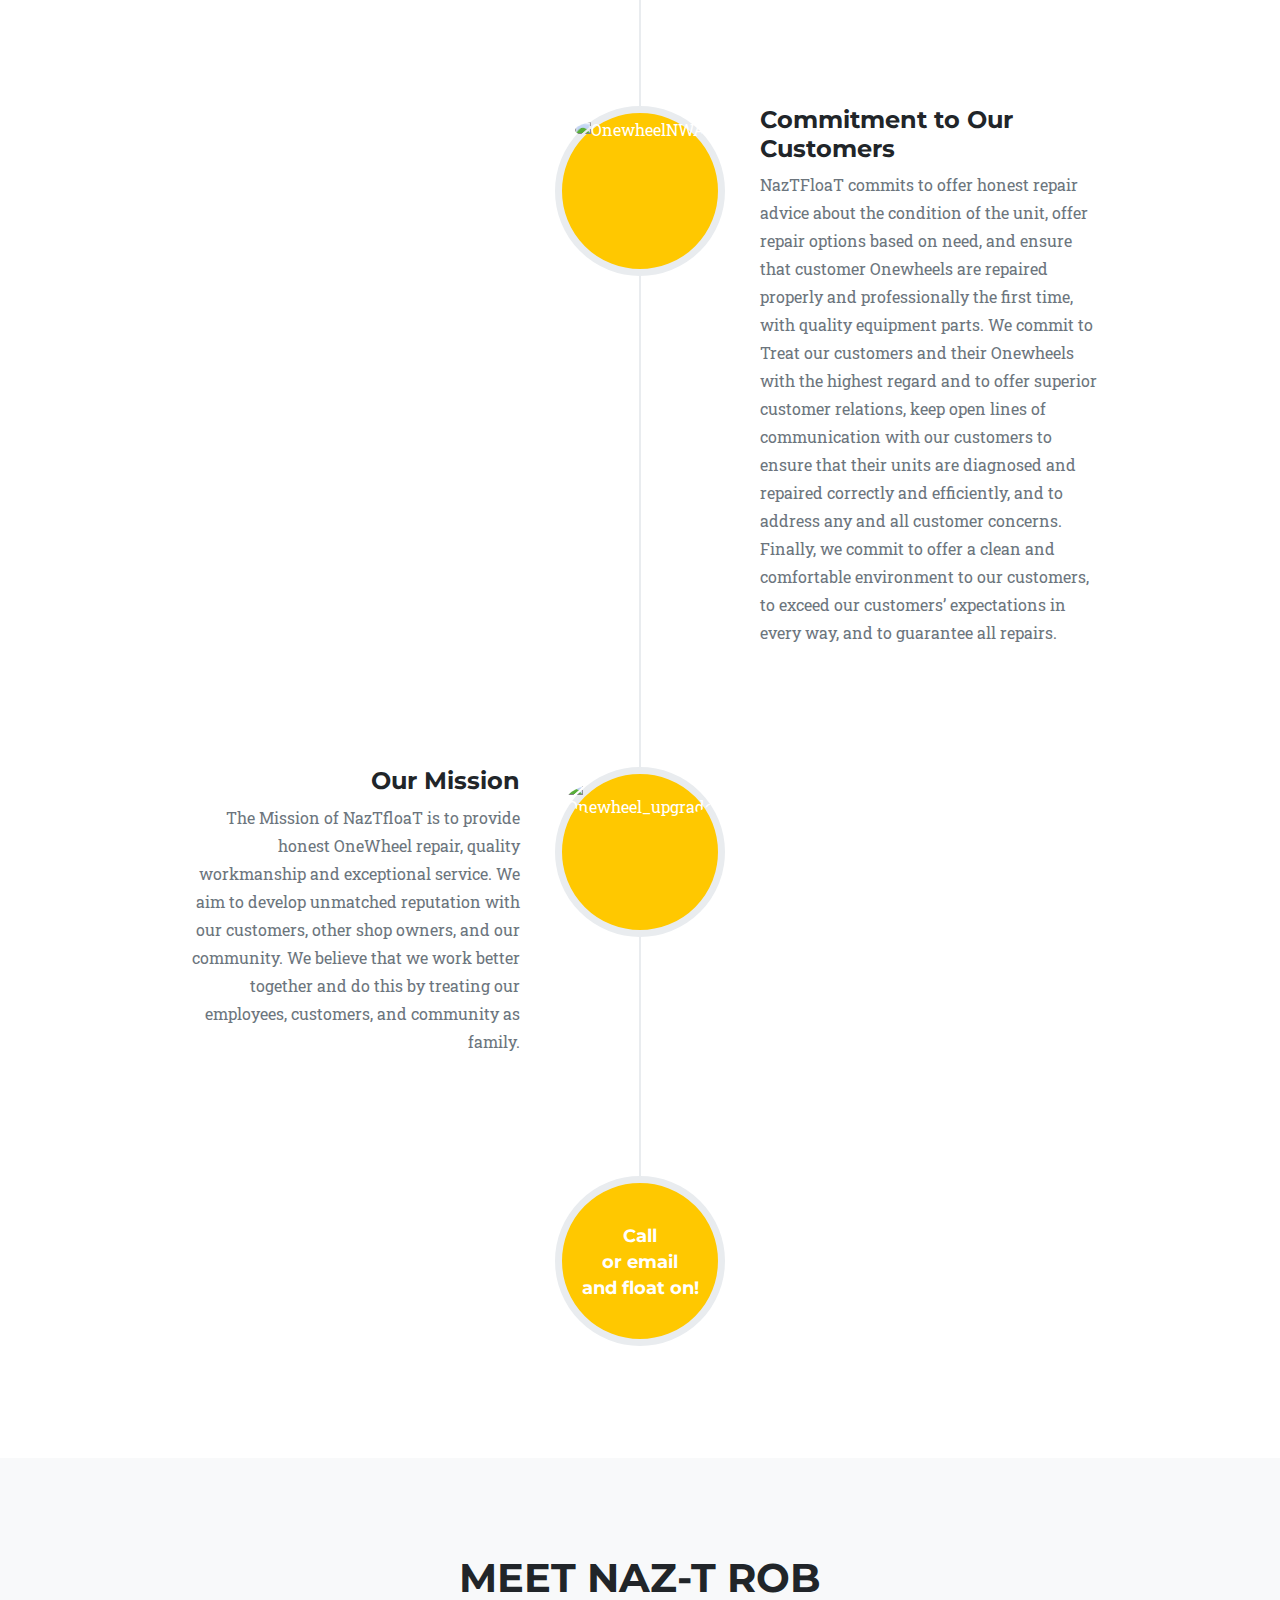
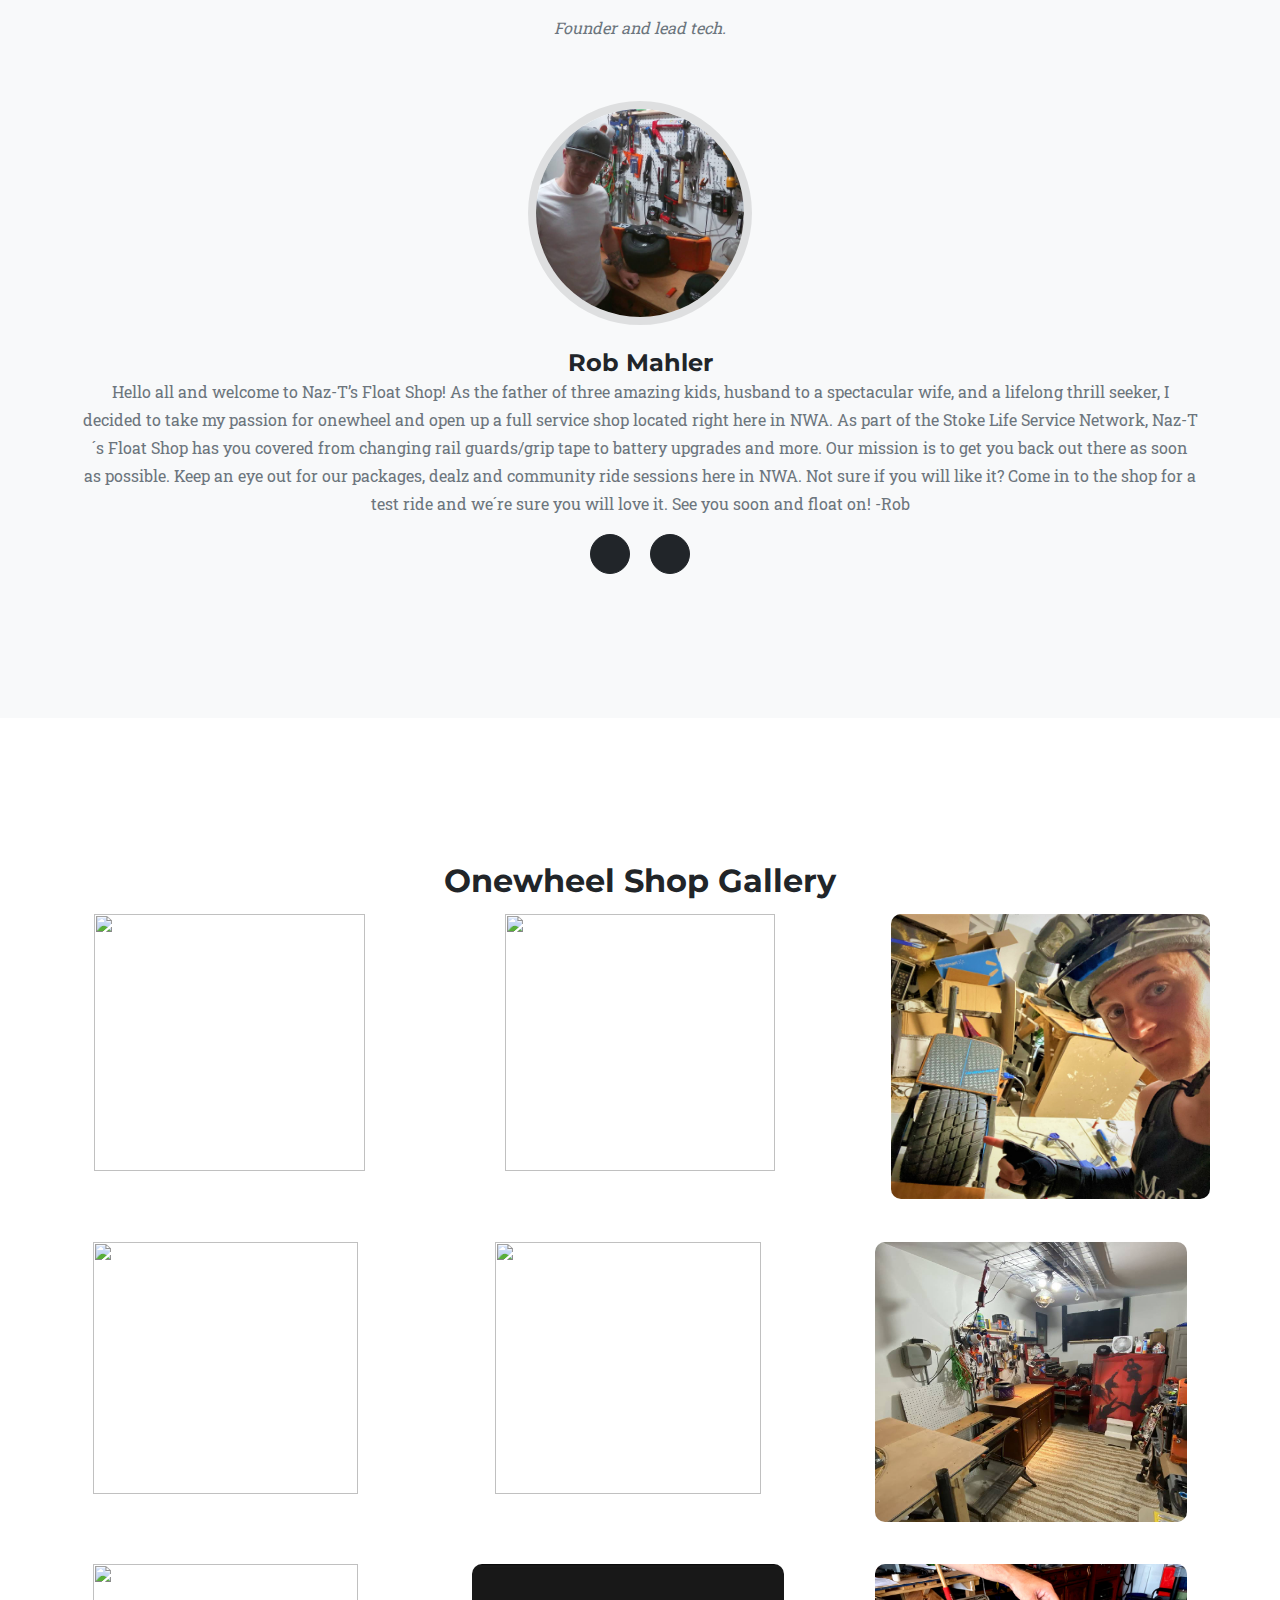
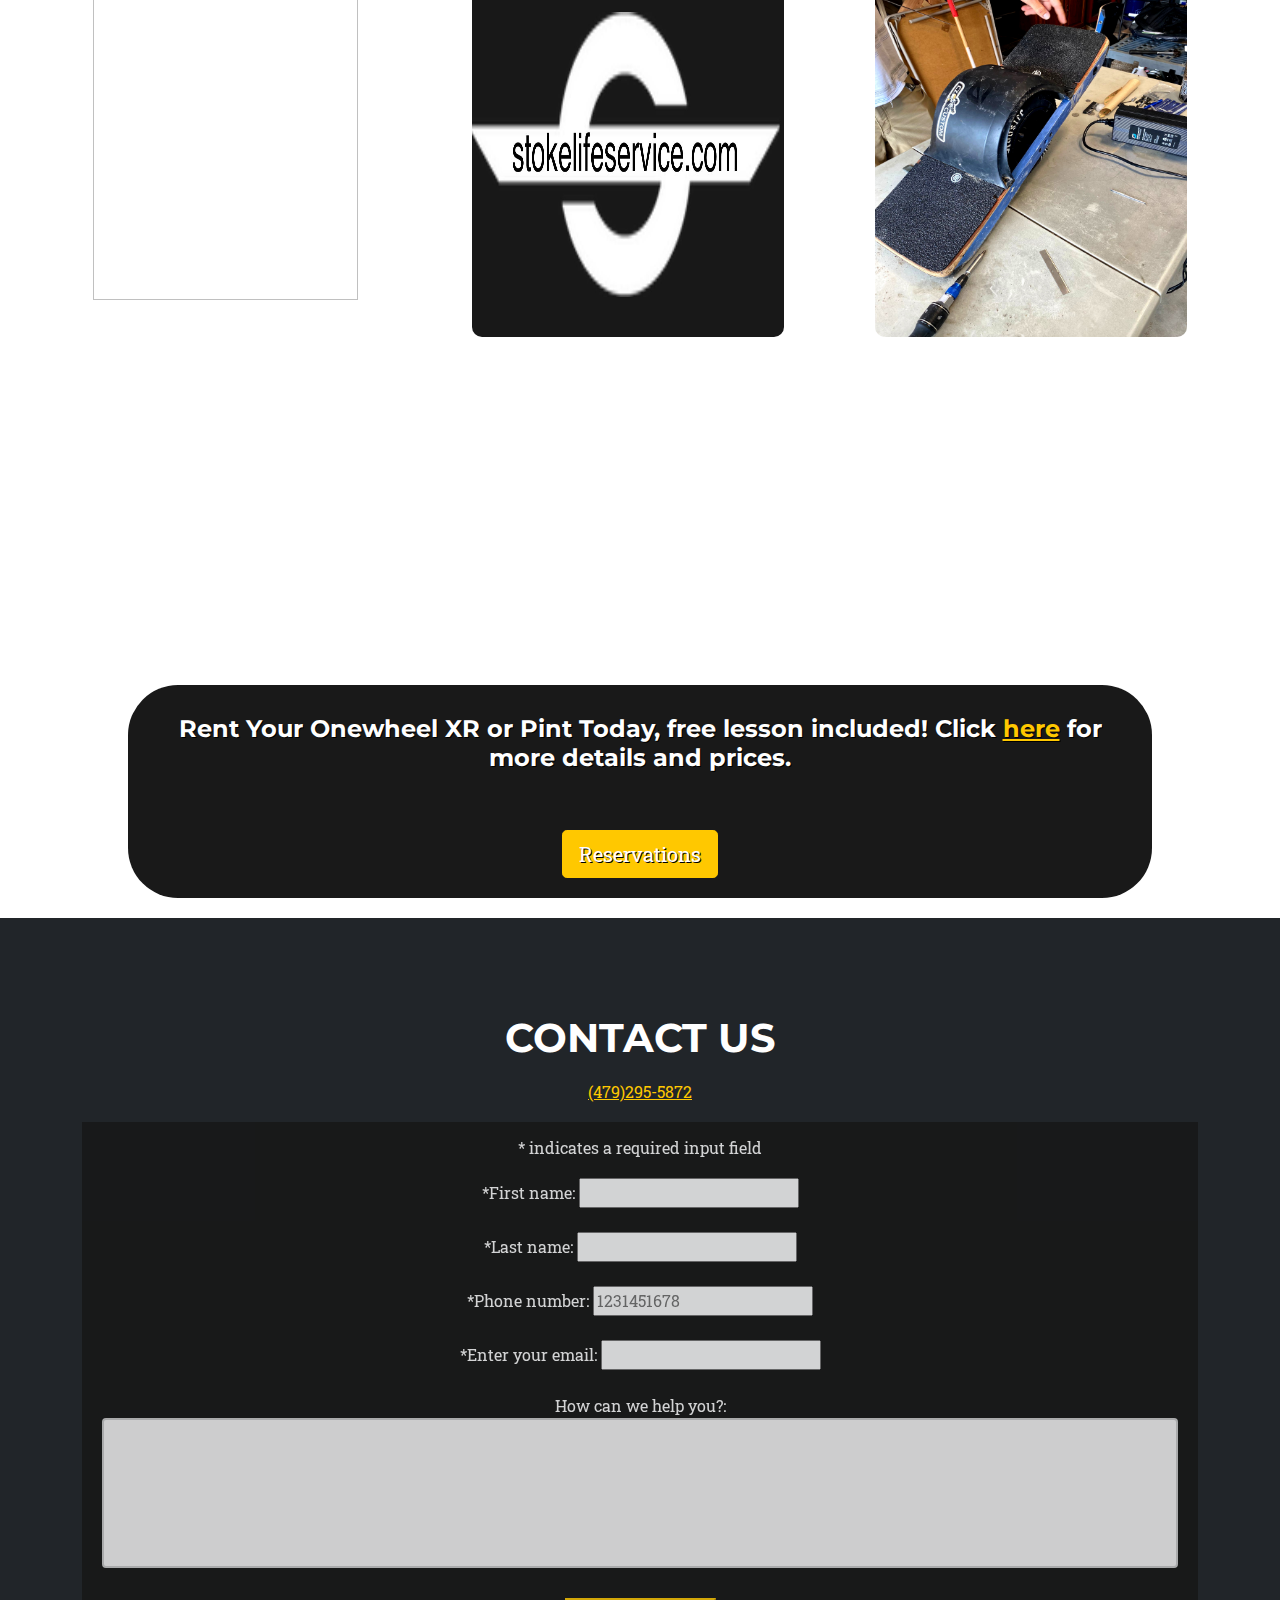
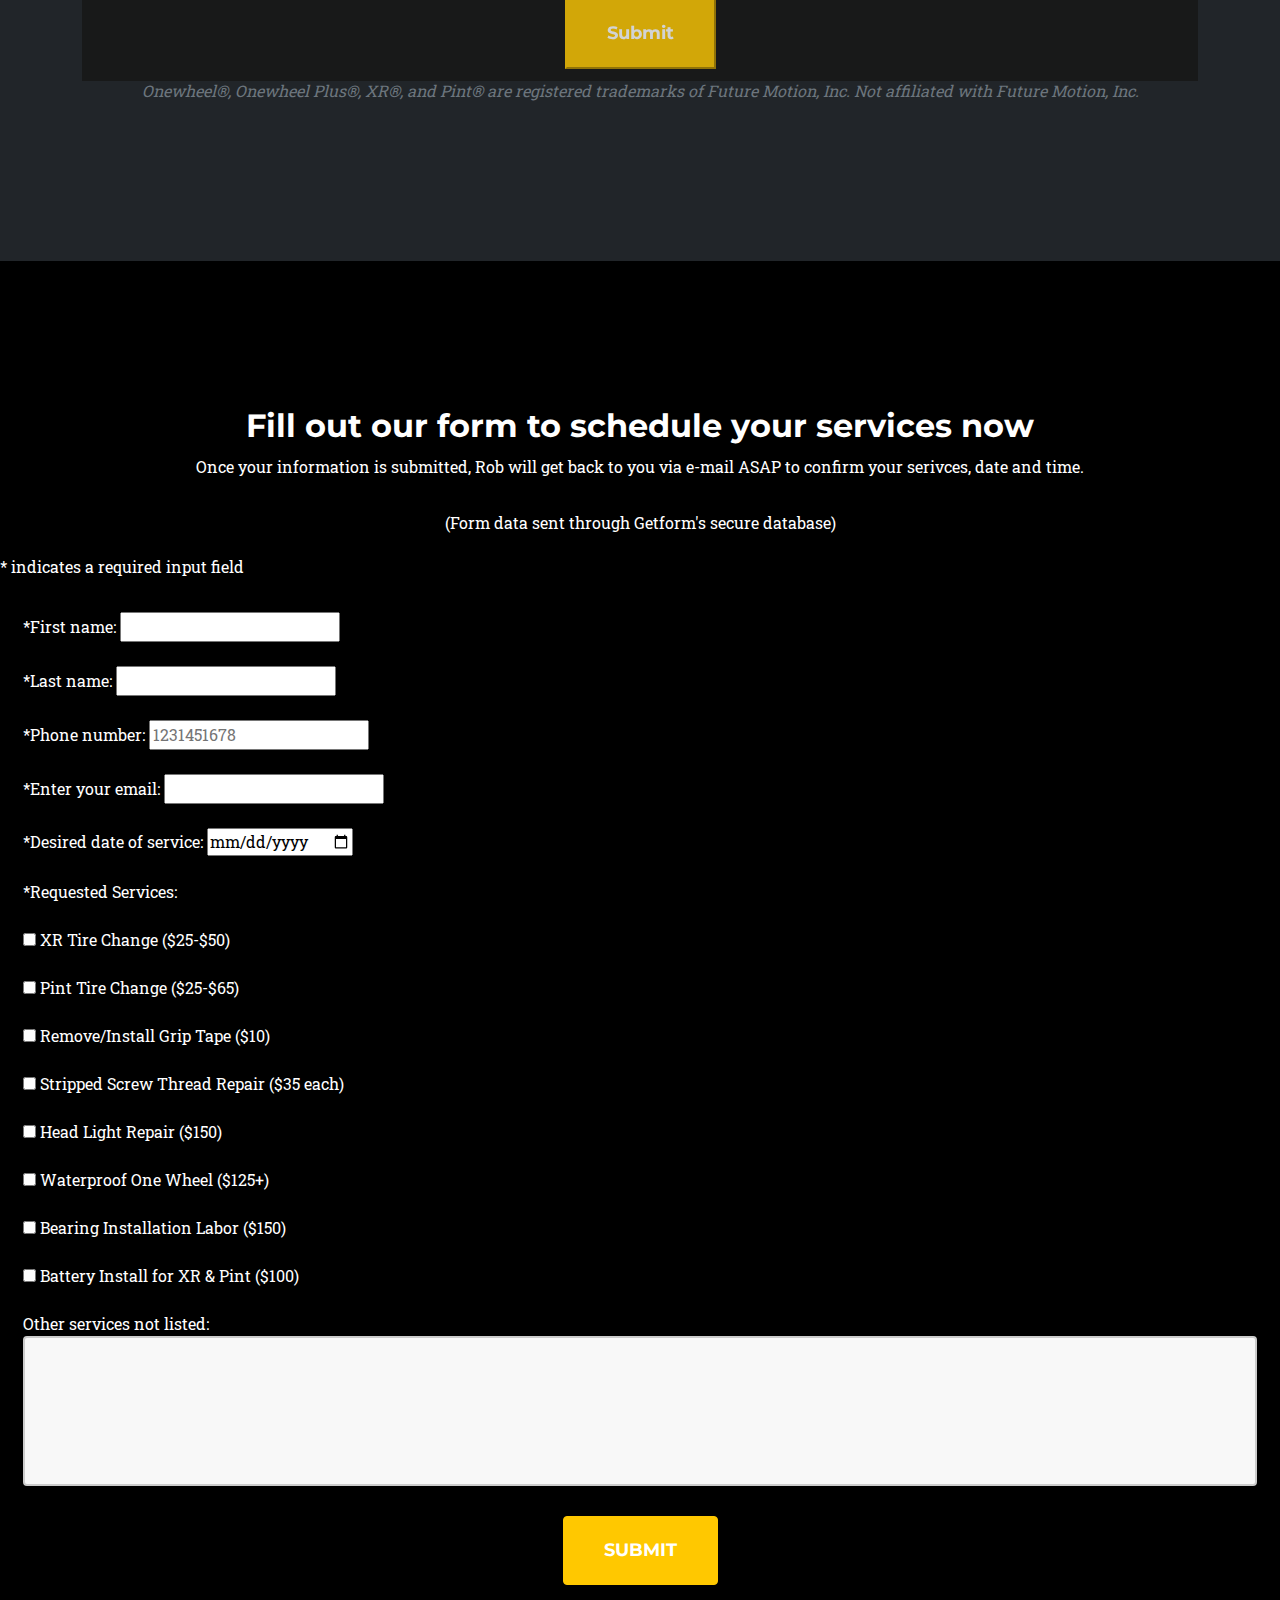
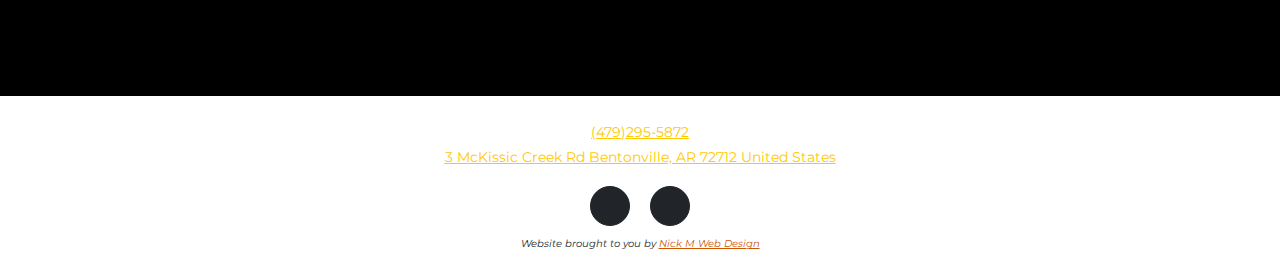
==== commit bad2a7a0: "6/6/2023" ====
--- a/index.html
+++ b/index.html
@@ -85,6 +85,15 @@
           }
         }
         </script>
+        <!-- Google tag (gtag.js) -->
+<script async src="https://www.googletagmanager.com/gtag/js?id=G-50PNJZNSFJ"></script>
+<script>
+  window.dataLayer = window.dataLayer || [];
+  function gtag(){dataLayer.push(arguments);}
+  gtag('js', new Date());
+
+  gtag('config', 'G-50PNJZNSFJ');
+</script>
     </head>
     <style>
     @charset "UTF-8";
@@ -11485,7 +11494,25 @@
   width: 150px;
 
 }
-
+@media (max-width: 500px) {
+  .banner {
+    margin-top: 110px;
+  }
+}
+@media (max-width: 950px) {
+  .banner {
+    margin-top: 110px;
+  }
+}
+.banner {
+  animation: blinker 2s linear infinite;
+}
+
+@keyframes blinker {
+  50% {
+    opacity: 0;
+  }
+}
     </style>
     <body id="page-top">
         <!-- Navigation-->
@@ -11506,8 +11533,9 @@
                         <li class="nav-item"><a class="nav-link" href="#gallery">Gallery</a></li>
                         <li class="nav-item"><a class="nav-link" href="#contact">Contact</a></li>
                         <li class="nav-item"><a class="nav-link" href="#repairForm">Repairs Form</a></li>
-                        <li class="nav-item"><a class="nav-link" href="blog.html">Blog</a></li>
-                        <li class="nav-item"><a class="nav-link" href="sponsor.html"><strong><em>Sponsors</em></strong></a></li>
+                        
+                        <li class="nav-item"><a class="nav-link" href="sponsor.html"><em>Sponsors</em></a></li>
+                        <li class="nav-item"><a class="nav-link" href="https://naztsfloatshop.company.site/"><strong>Shop</strong></a></li>
                         <button class="btn2" onclick="myFunction()"><i class="fa fa-sun"></i></button>
 
 
@@ -11522,6 +11550,12 @@
             </div>
         </nav>
         <!-- Masthead-->
+
+<!--June Special Banner
+<div class="banner text-center" style="margin-bottom: -8px;">
+  <h1 style="color:black;font-size:20px;background-color:#ffc800;">JUNE SALE! Buy one get one sale on all rentals. Buy a day rental get a day rental.</h1>
+</div>-->
+
         <header class="masthead">
             <div class="container">
                 <div class="masthead-subheading">Welcome To Naz-T´s Float Shop!</div>
@@ -11733,7 +11767,8 @@
 
                             </div>
                             <div class="timeline-body"><p class="text-muted">
-NaZ-T's Float Shop is a local Onewheel repair shop in Bentonville Arkansas specializing in repair or customizations to your PEV vehicles. Aimed at the One Wheel specifically, we have several partners that come together to collectively cover any needs you may have. Call/ e-mail <a target="_blank" href="https://gmail.com/">(robm@onewheelnwa.com)</a> now to make an appointment <a href="tel:4792955872">(479)295-5872</a></p></div>
+NaZ-T's Float Shop is a local Onewheel repair shop in Bentonville Arkansas at <a href="https://goo.gl/maps/8gF5ftZmPJWLLiYV7" target="_blank">3 McKissic Creek Rd
+Bentonville, AR  72712 United States</a>, specializing in repair or customizations to your PEV vehicles. Aimed at the One Wheel specifically, we have several partners that come together to collectively cover any needs you may have. Call/ e-mail <a target="_blank" href="https://gmail.com/">(robm@onewheelnwa.com)</a> now to make an appointment <a href="tel:4792955872">(479)295-5872</a></p></div>
                         </div>
                     </li>
                     <li class="timeline-inverted">
@@ -11939,7 +11974,9 @@
                 <div class="row align-items-center">
                     <div>
 </div>
-                      <p style="text-align:center;"><a href="tel:4792955872">(479)295-5872</a></p>
+                      <p style="text-align:center;"><a href="tel:4792955872">(479)295-5872</a><br><a href="https://goo.gl/maps/8gF5ftZmPJWLLiYV7" target="_blank">3 McKissic Creek Rd
+Bentonville, AR  72712 United States</a>
+                      </p>
                     <div class="col-lg-12 my-3 my-lg-0">
                         <a target="_blank" class="btn btn-dark btn-social mx-2" href="https://www.instagram.com/naz_t_rob/"><i class="fab fa-instagram"></i></a>
                         <a target="_blank" class="btn btn-dark btn-social mx-2" href="https://www.facebook.com/NazTFloat"><i class="fab fa-facebook-f"></i></a>
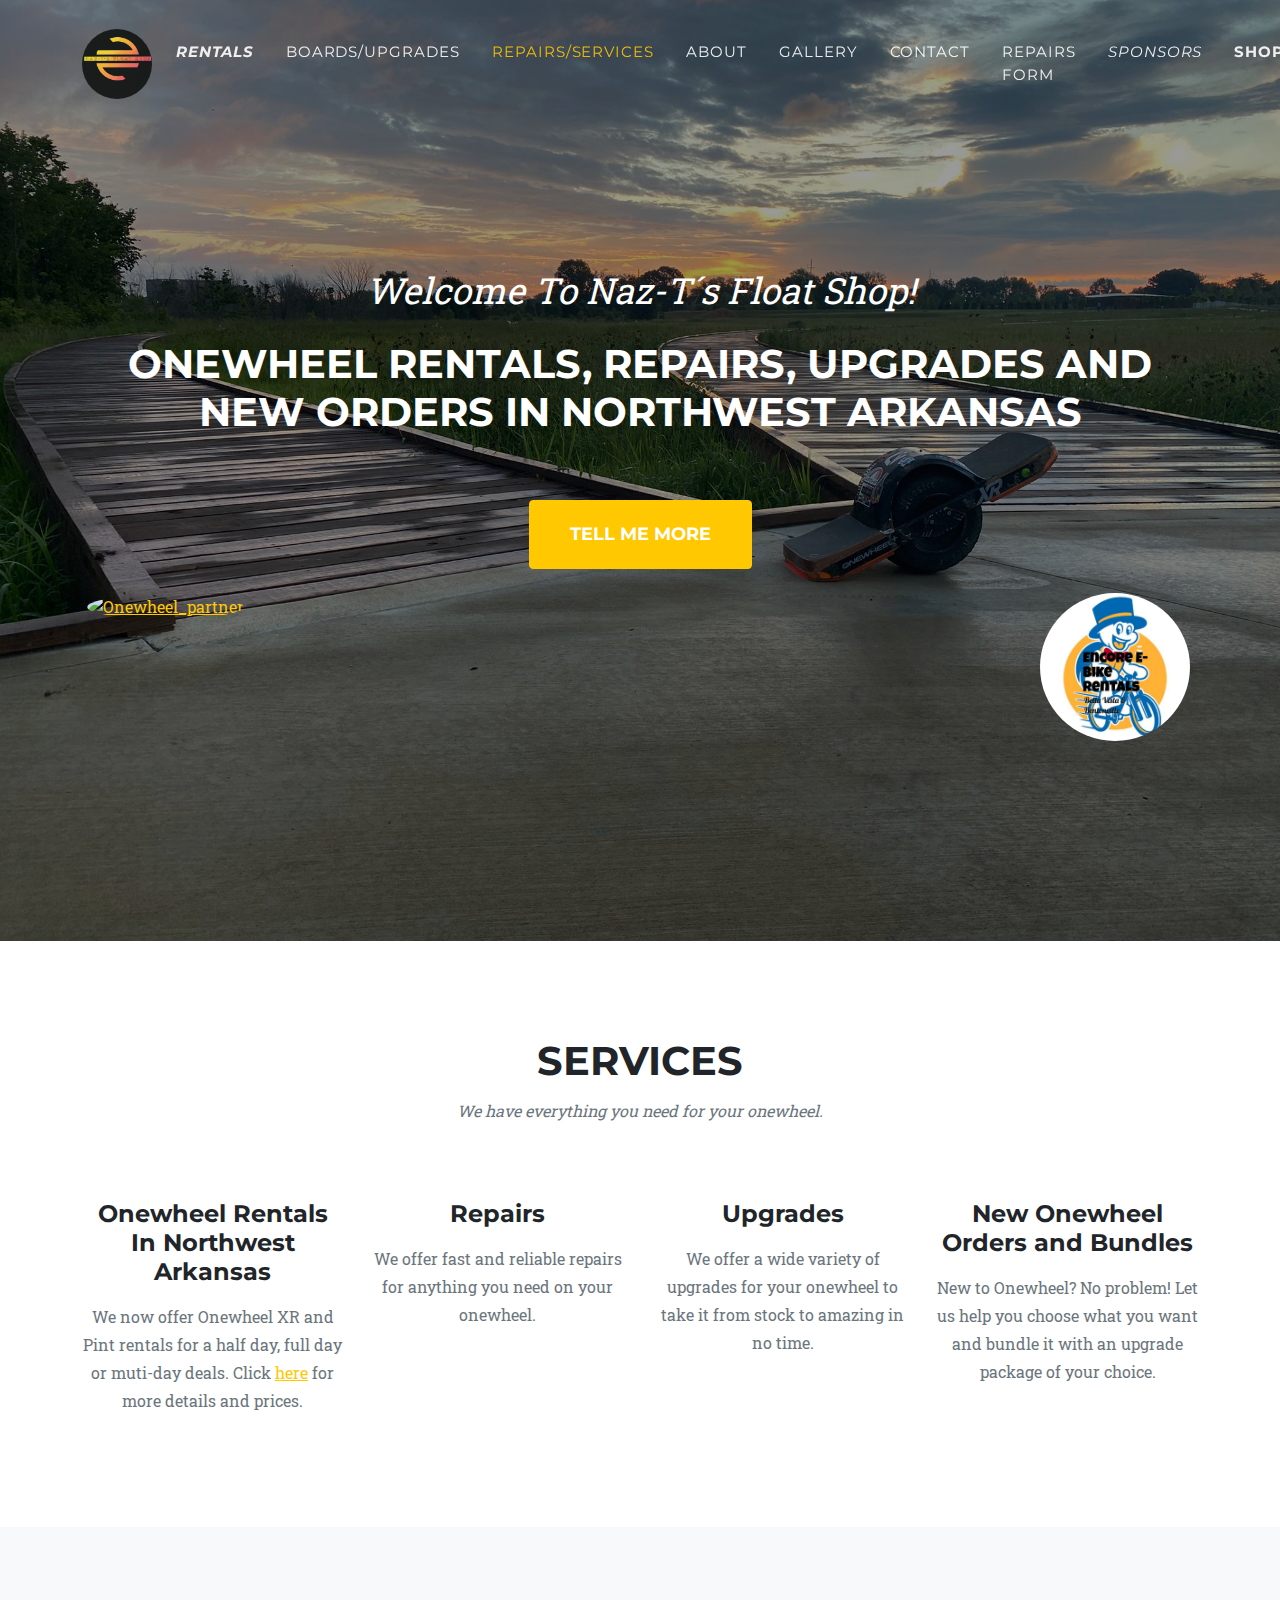
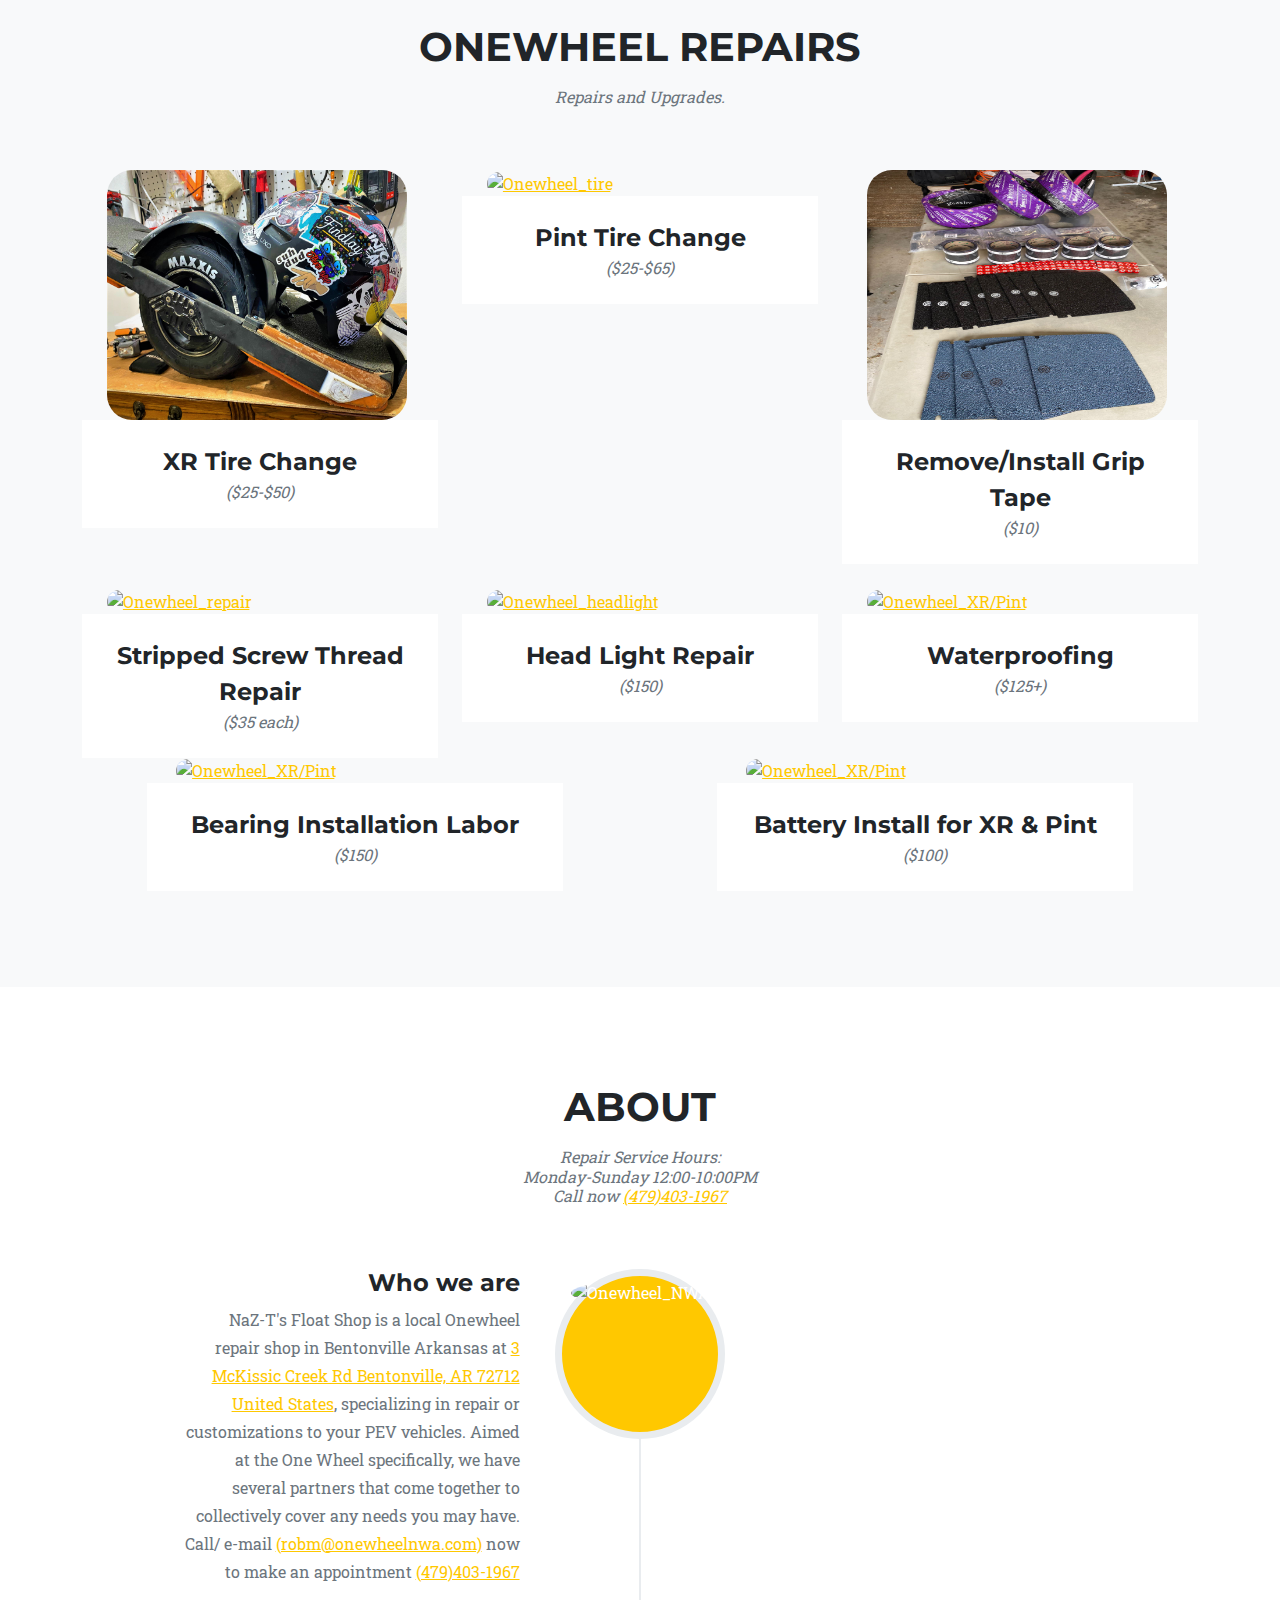
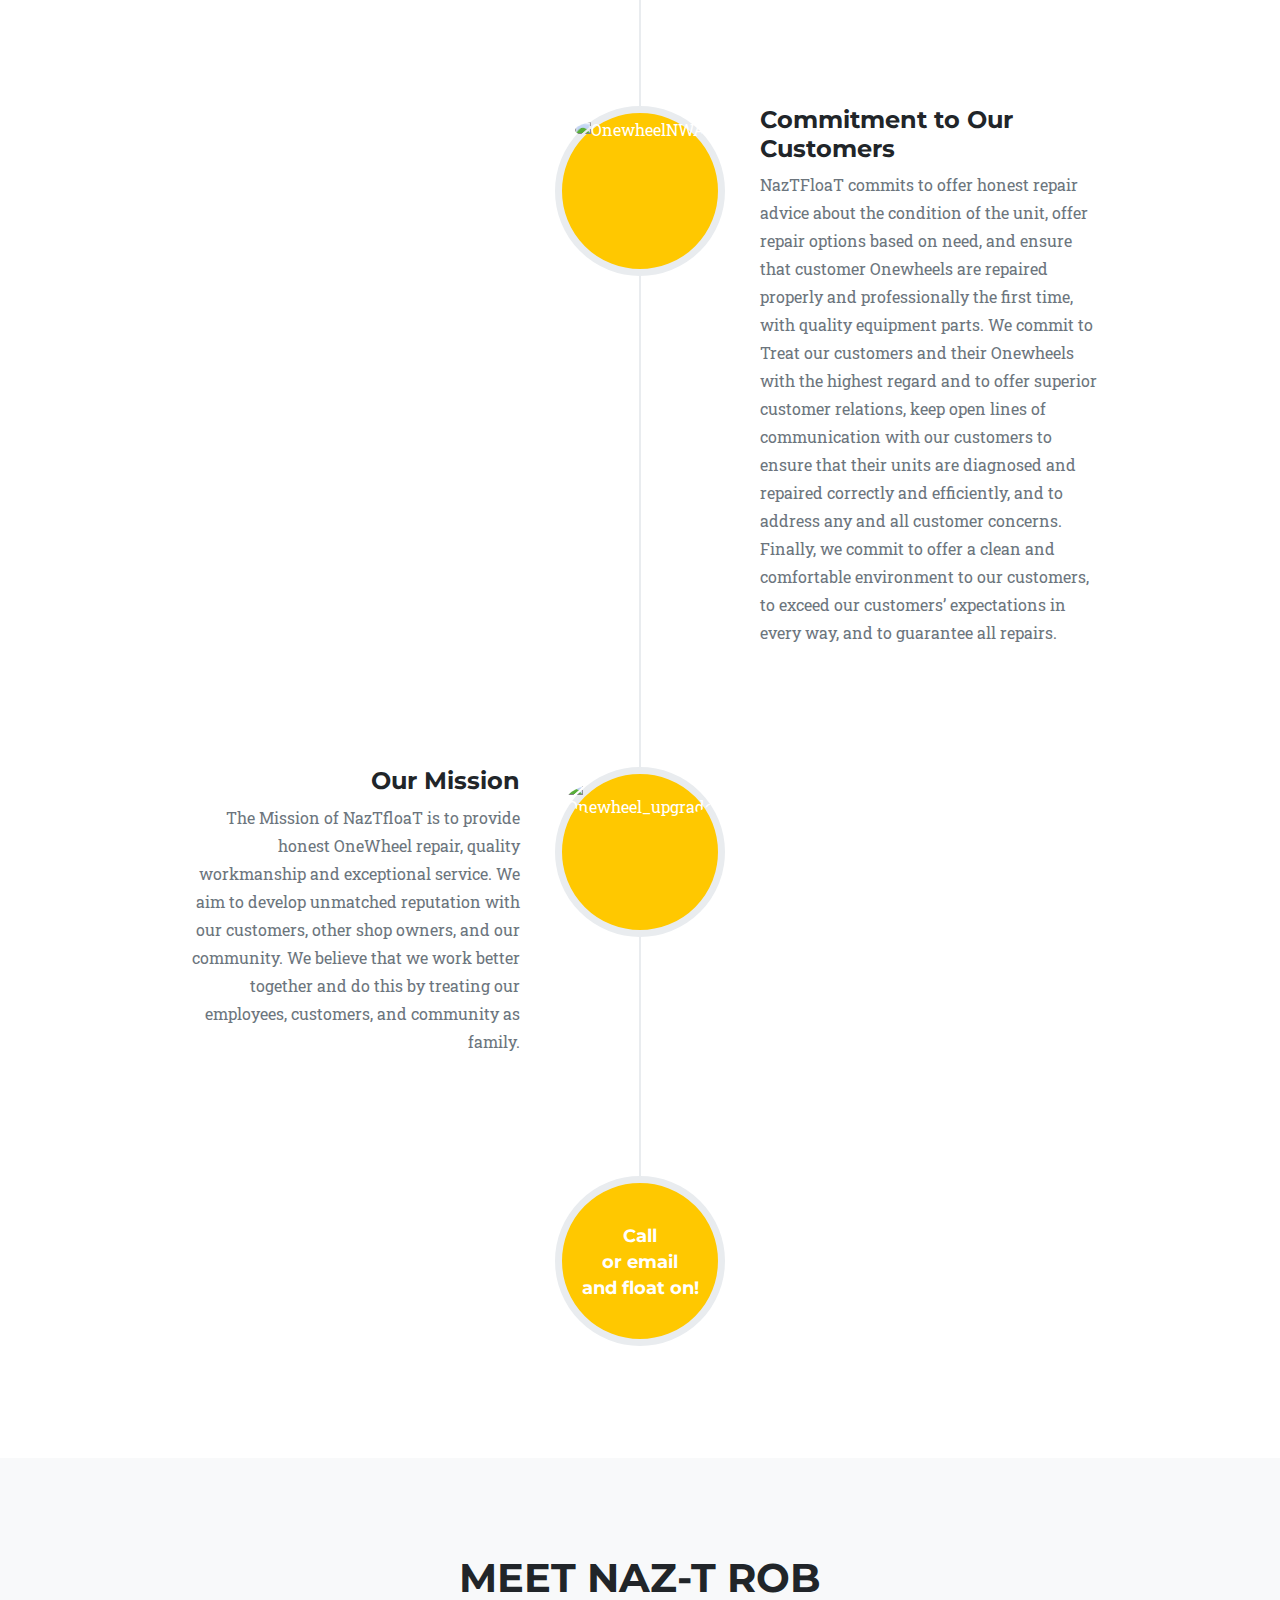
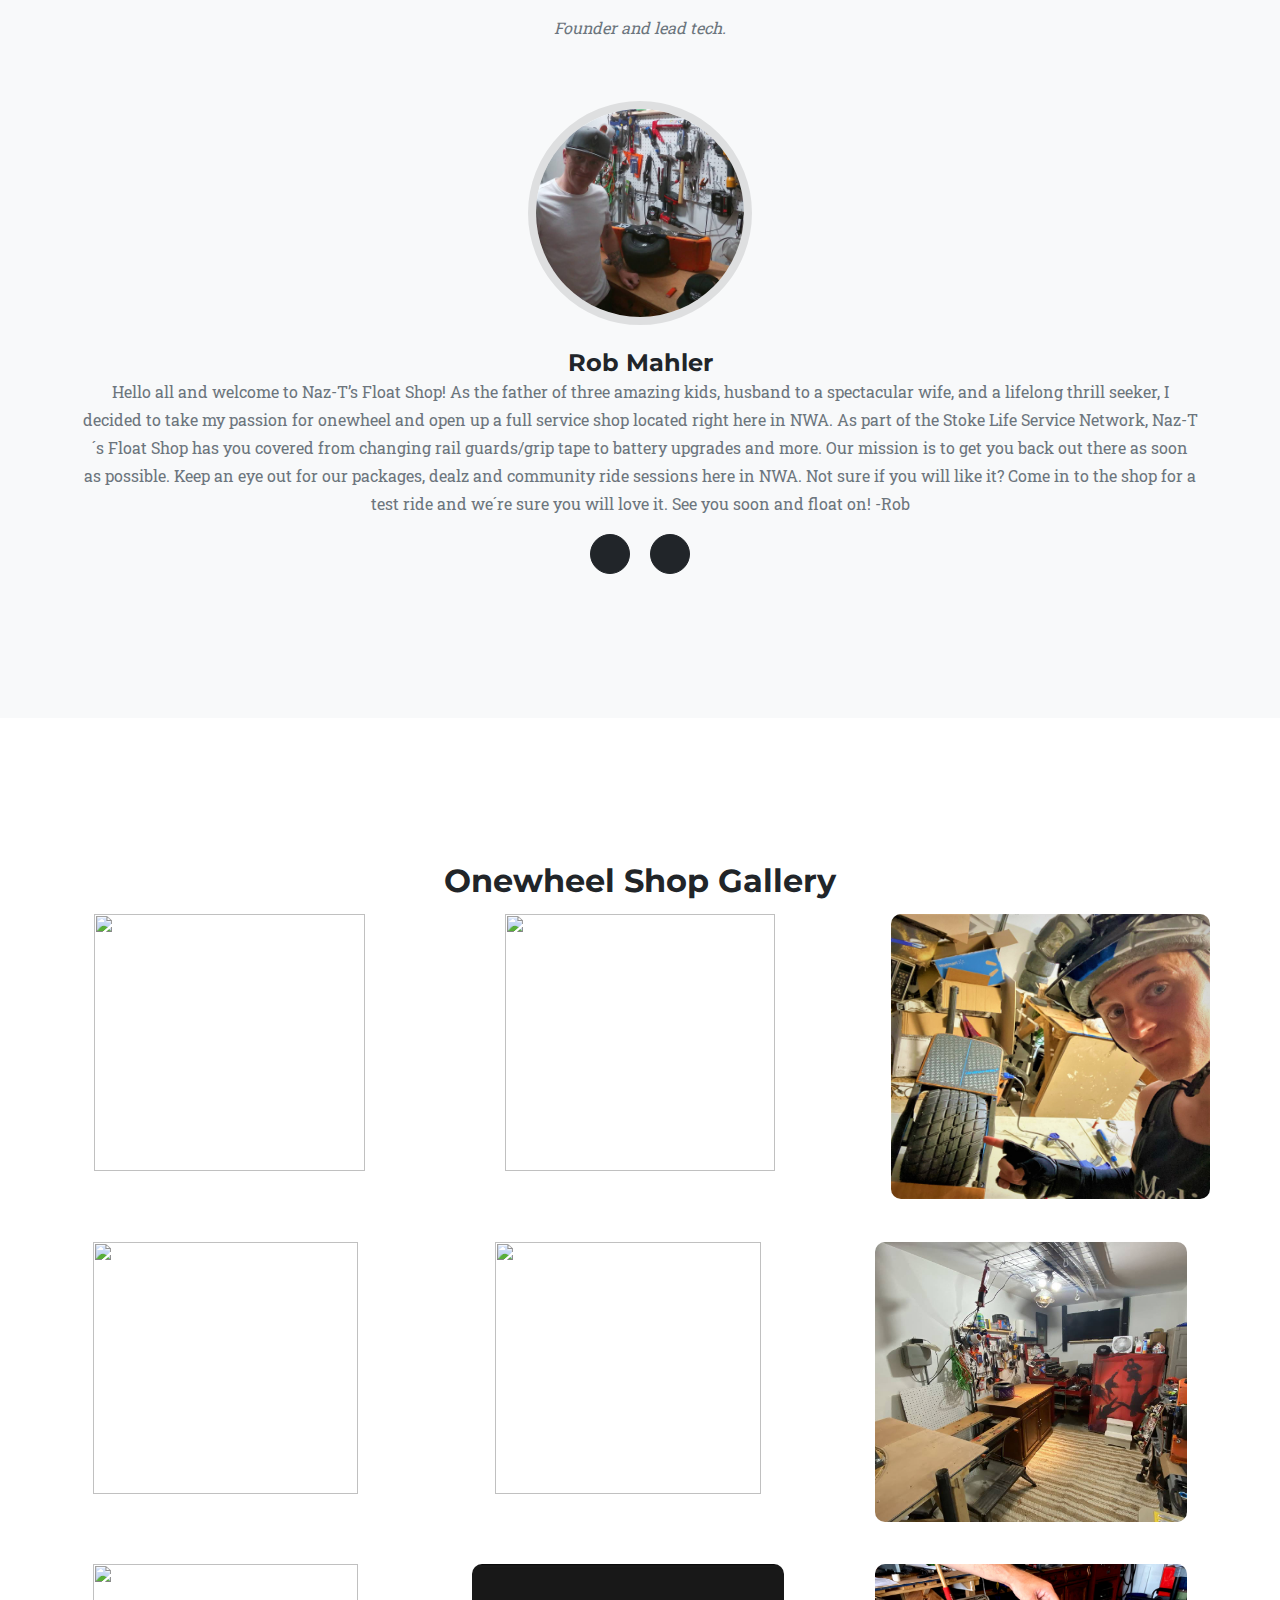
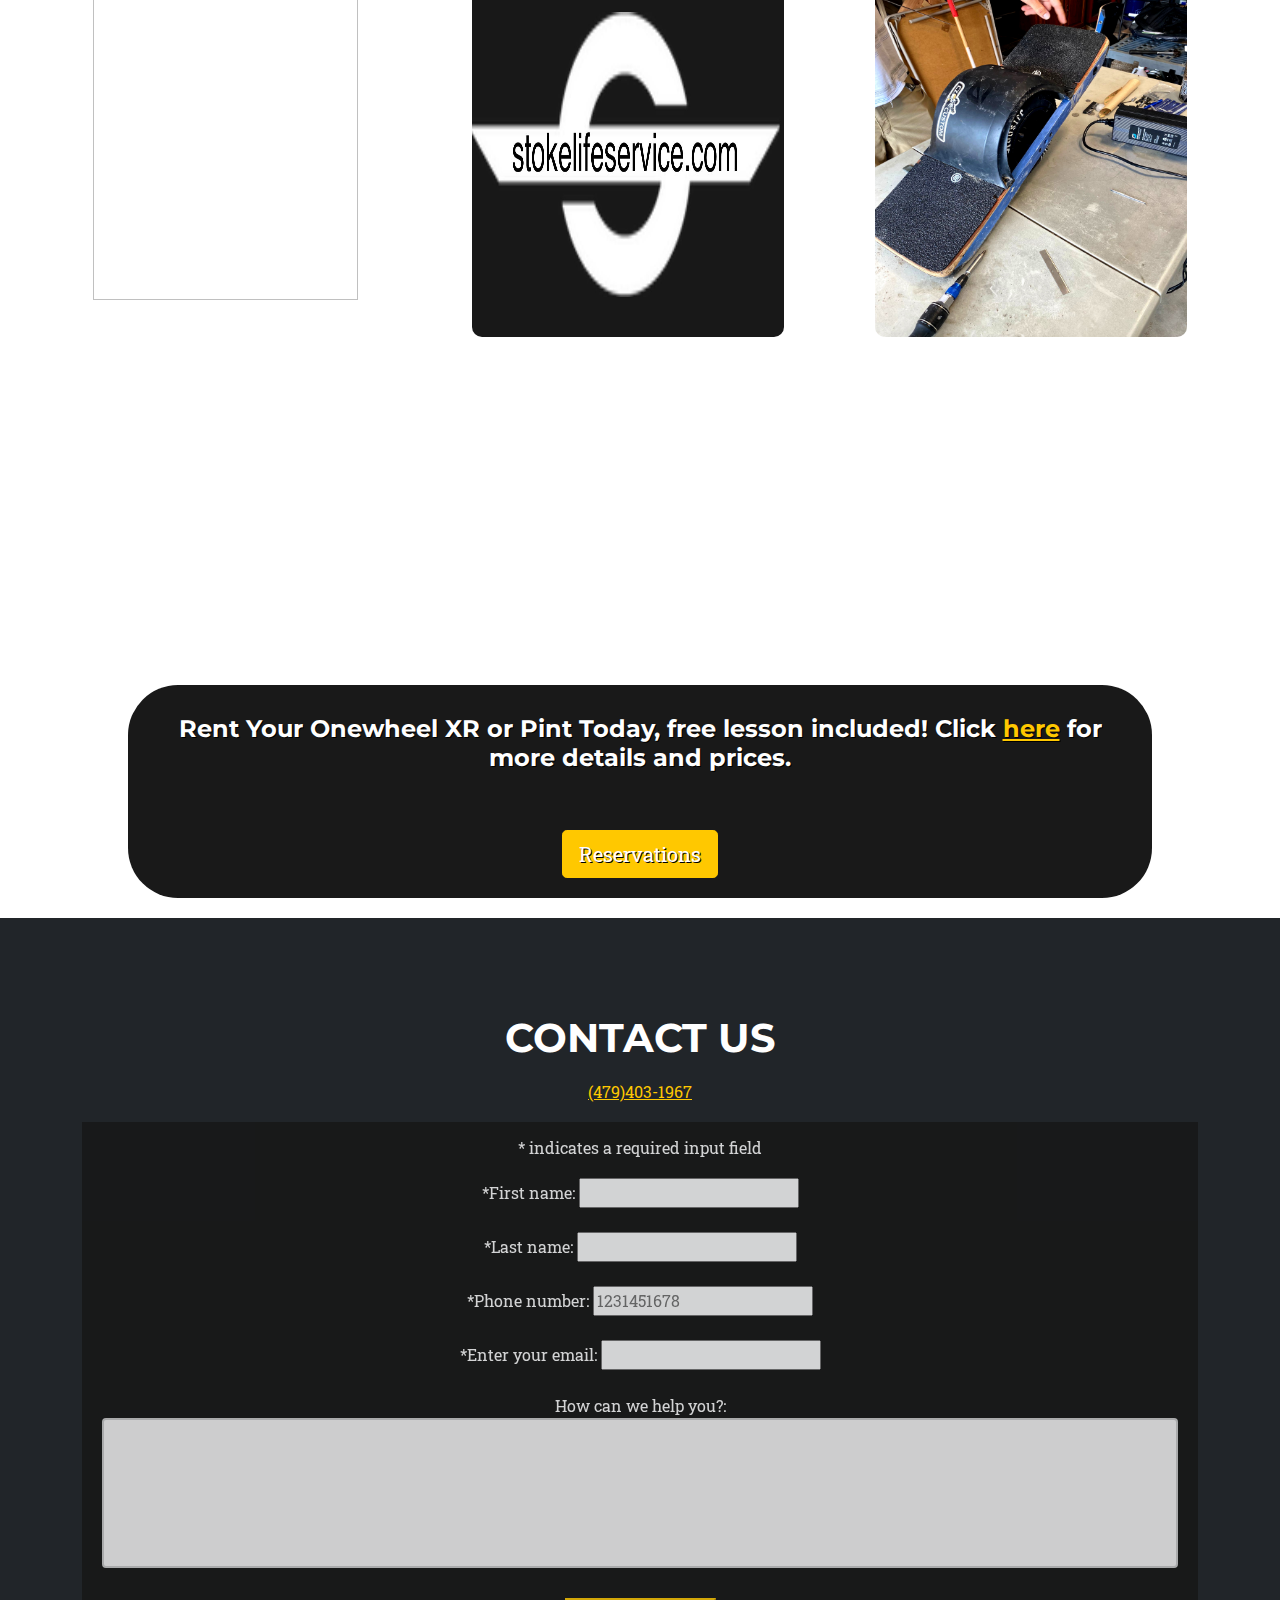
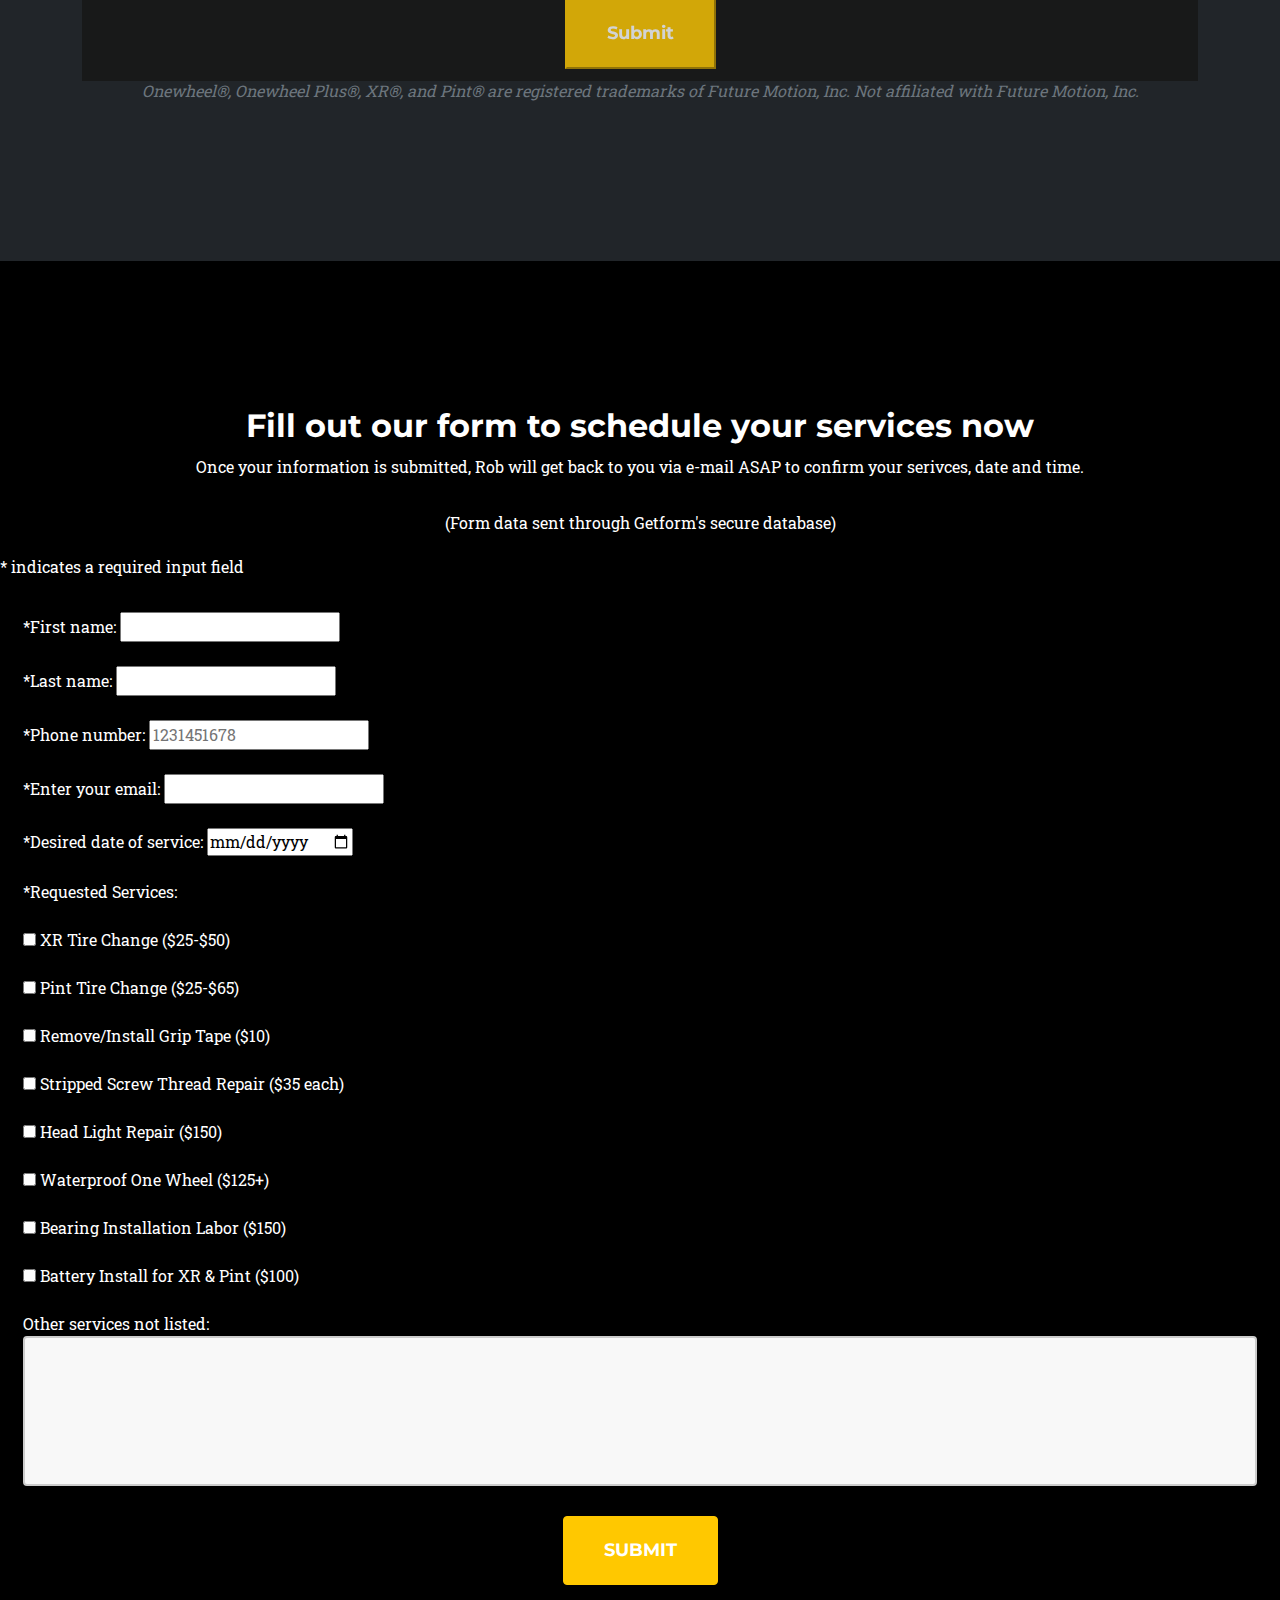
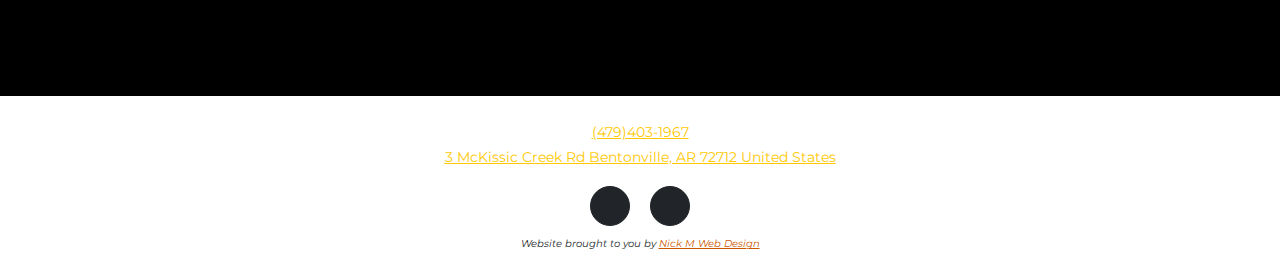
==== commit 6beccc96: "Phone Number" ====
--- a/index.html
+++ b/index.html
@@ -11756,7 +11756,7 @@
             <div class="container">
                 <div class="text-center">
                     <h2 class="section-heading text-uppercase">About</h2>
-                    <h3 class="section-subheading text-muted">Repair Service Hours:<br>Monday-Sunday 12:00-10:00PM<br>Call now <a href="tel:4792955872">(479)295-5872</a></h3>
+                    <h3 class="section-subheading text-muted">Repair Service Hours:<br>Monday-Sunday 12:00-10:00PM<br>Call now <a href="tel:4794031967">(479)403-1967</a></h3>
                 </div>
                 <ul class="timeline">
                     <li>
@@ -11768,7 +11768,7 @@
                             </div>
                             <div class="timeline-body"><p class="text-muted">
 NaZ-T's Float Shop is a local Onewheel repair shop in Bentonville Arkansas at <a href="https://goo.gl/maps/8gF5ftZmPJWLLiYV7" target="_blank">3 McKissic Creek Rd
-Bentonville, AR  72712 United States</a>, specializing in repair or customizations to your PEV vehicles. Aimed at the One Wheel specifically, we have several partners that come together to collectively cover any needs you may have. Call/ e-mail <a target="_blank" href="https://gmail.com/">(robm@onewheelnwa.com)</a> now to make an appointment <a href="tel:4792955872">(479)295-5872</a></p></div>
+Bentonville, AR  72712 United States</a>, specializing in repair or customizations to your PEV vehicles. Aimed at the One Wheel specifically, we have several partners that come together to collectively cover any needs you may have. Call/ e-mail <a target="_blank" href="https://gmail.com/">(robm@onewheelnwa.com)</a> now to make an appointment <a href="tel:4794031967">(479)403-1967</a></p></div>
                         </div>
                     </li>
                     <li class="timeline-inverted">
@@ -11894,7 +11894,7 @@
             <div class="container">
                 <div class="text-center">
                     <h2 class="section-heading text-uppercase">Contact Us</h2>
-                    <p style="text-align:center;"><a href="tel:4792955872">(479)295-5872</a></p>
+                    <p style="text-align:center;"><a href="tel:4794031967">(479)403-1967</a></p>
 
                     <div class="form1">
                       <p>* indicates a required input field</p>
@@ -11974,7 +11974,7 @@
                 <div class="row align-items-center">
                     <div>
 </div>
-                      <p style="text-align:center;"><a href="tel:4792955872">(479)295-5872</a><br><a href="https://goo.gl/maps/8gF5ftZmPJWLLiYV7" target="_blank">3 McKissic Creek Rd
+                      <p style="text-align:center;"><a href="tel:4794031967">(479)403-1967</a><br><a href="https://goo.gl/maps/8gF5ftZmPJWLLiYV7" target="_blank">3 McKissic Creek Rd
 Bentonville, AR  72712 United States</a>
                       </p>
                     <div class="col-lg-12 my-3 my-lg-0">
